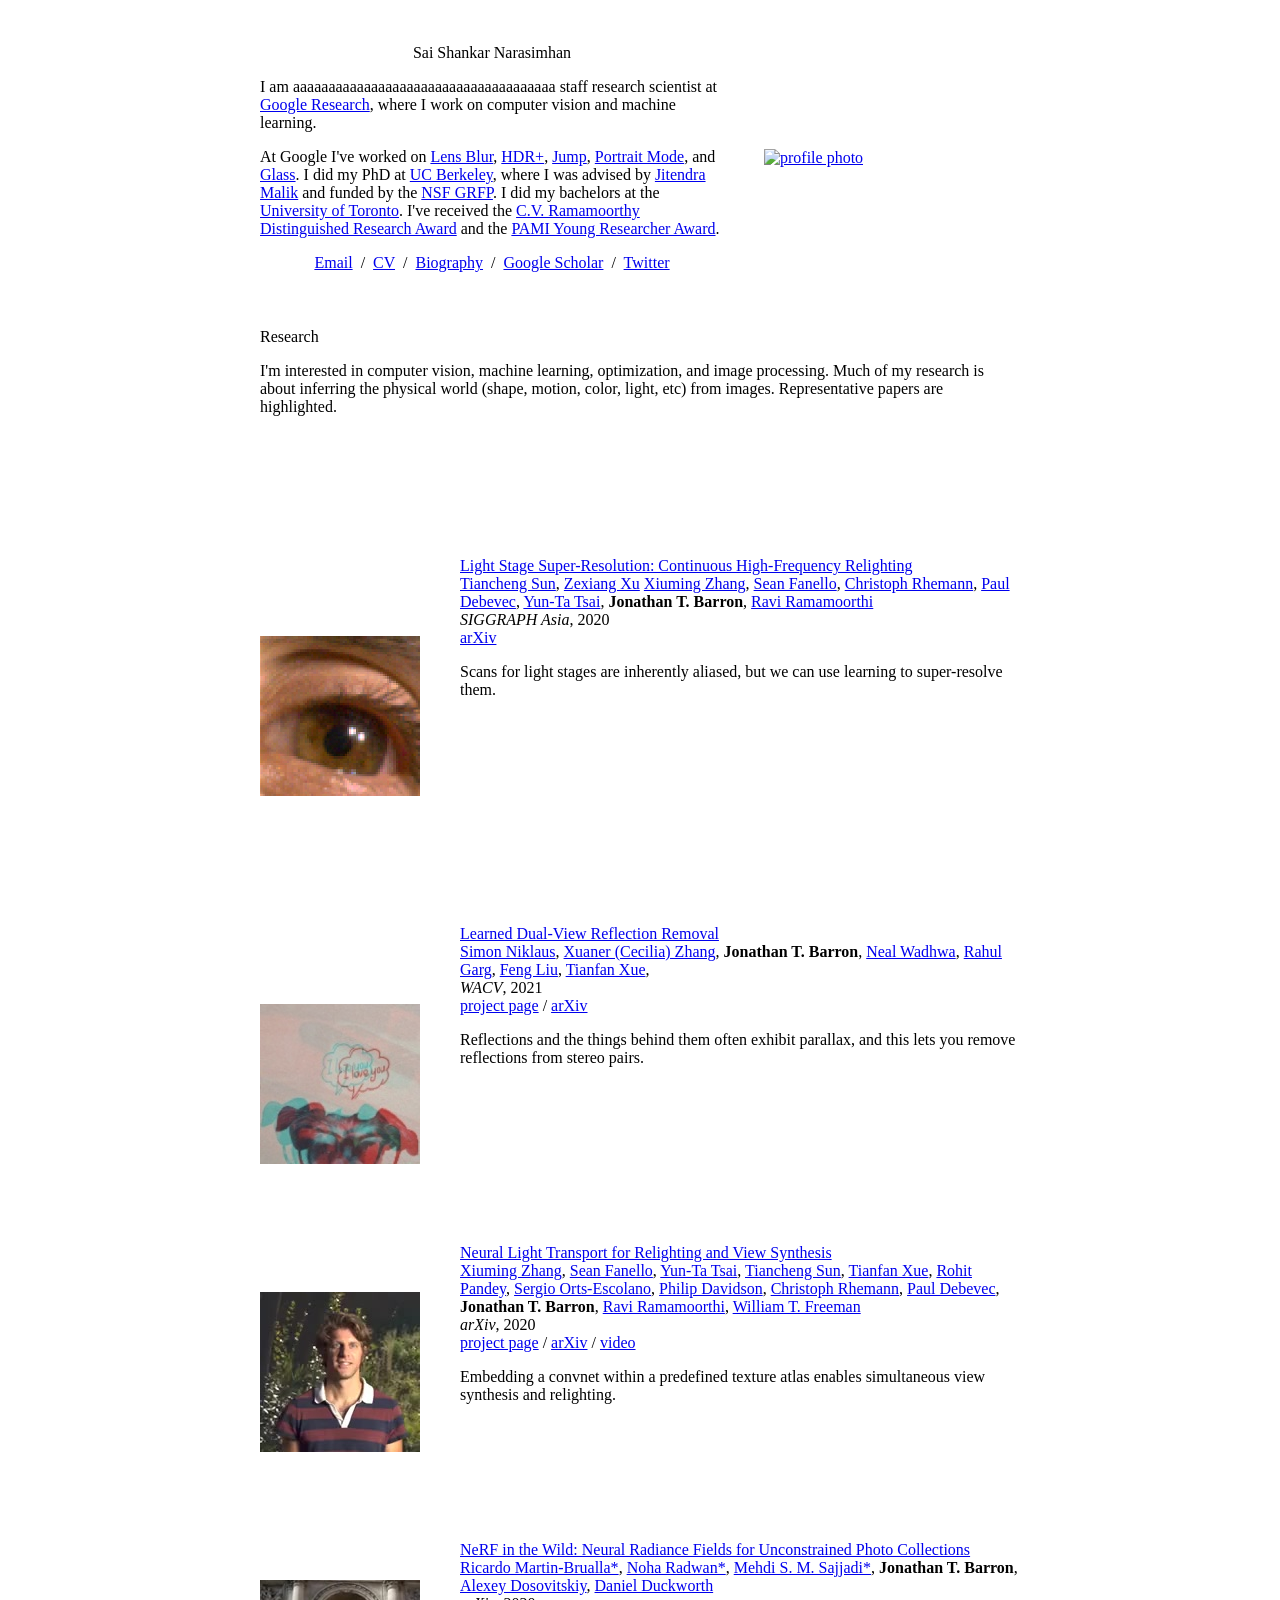
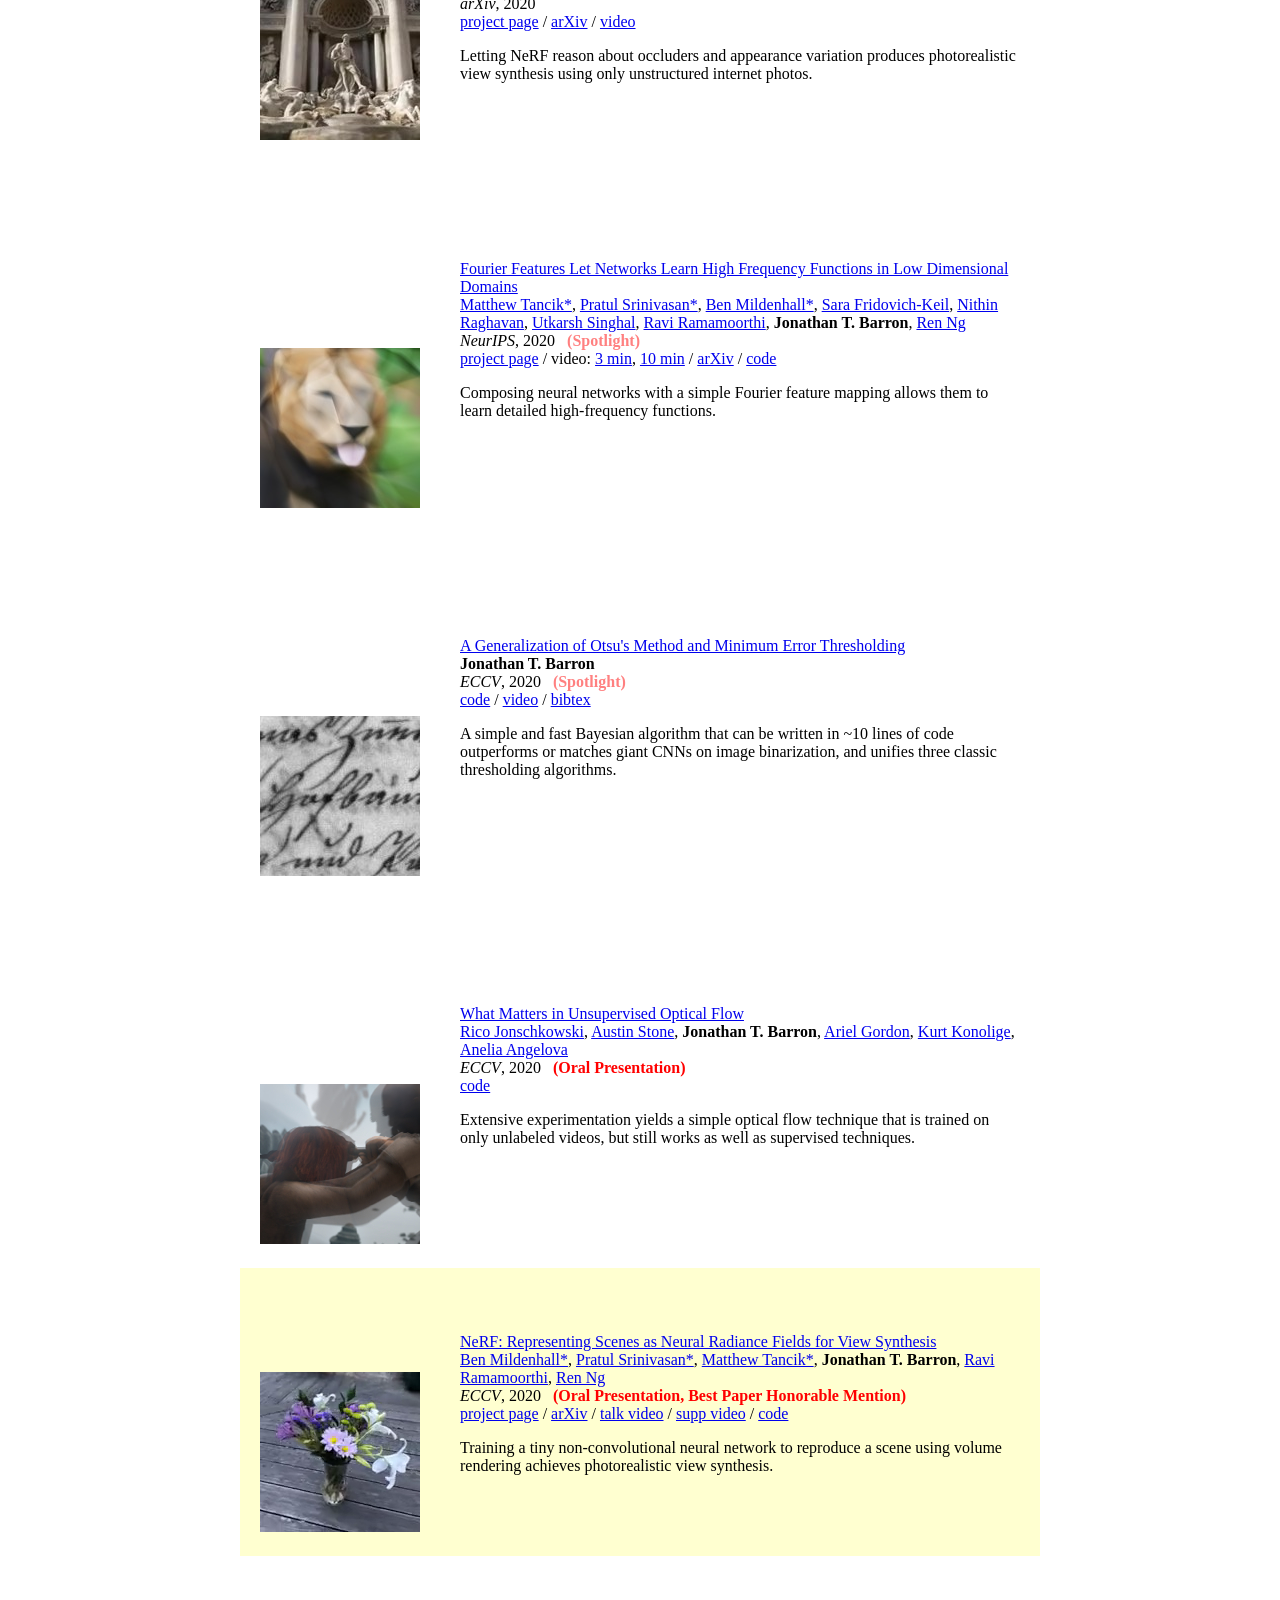
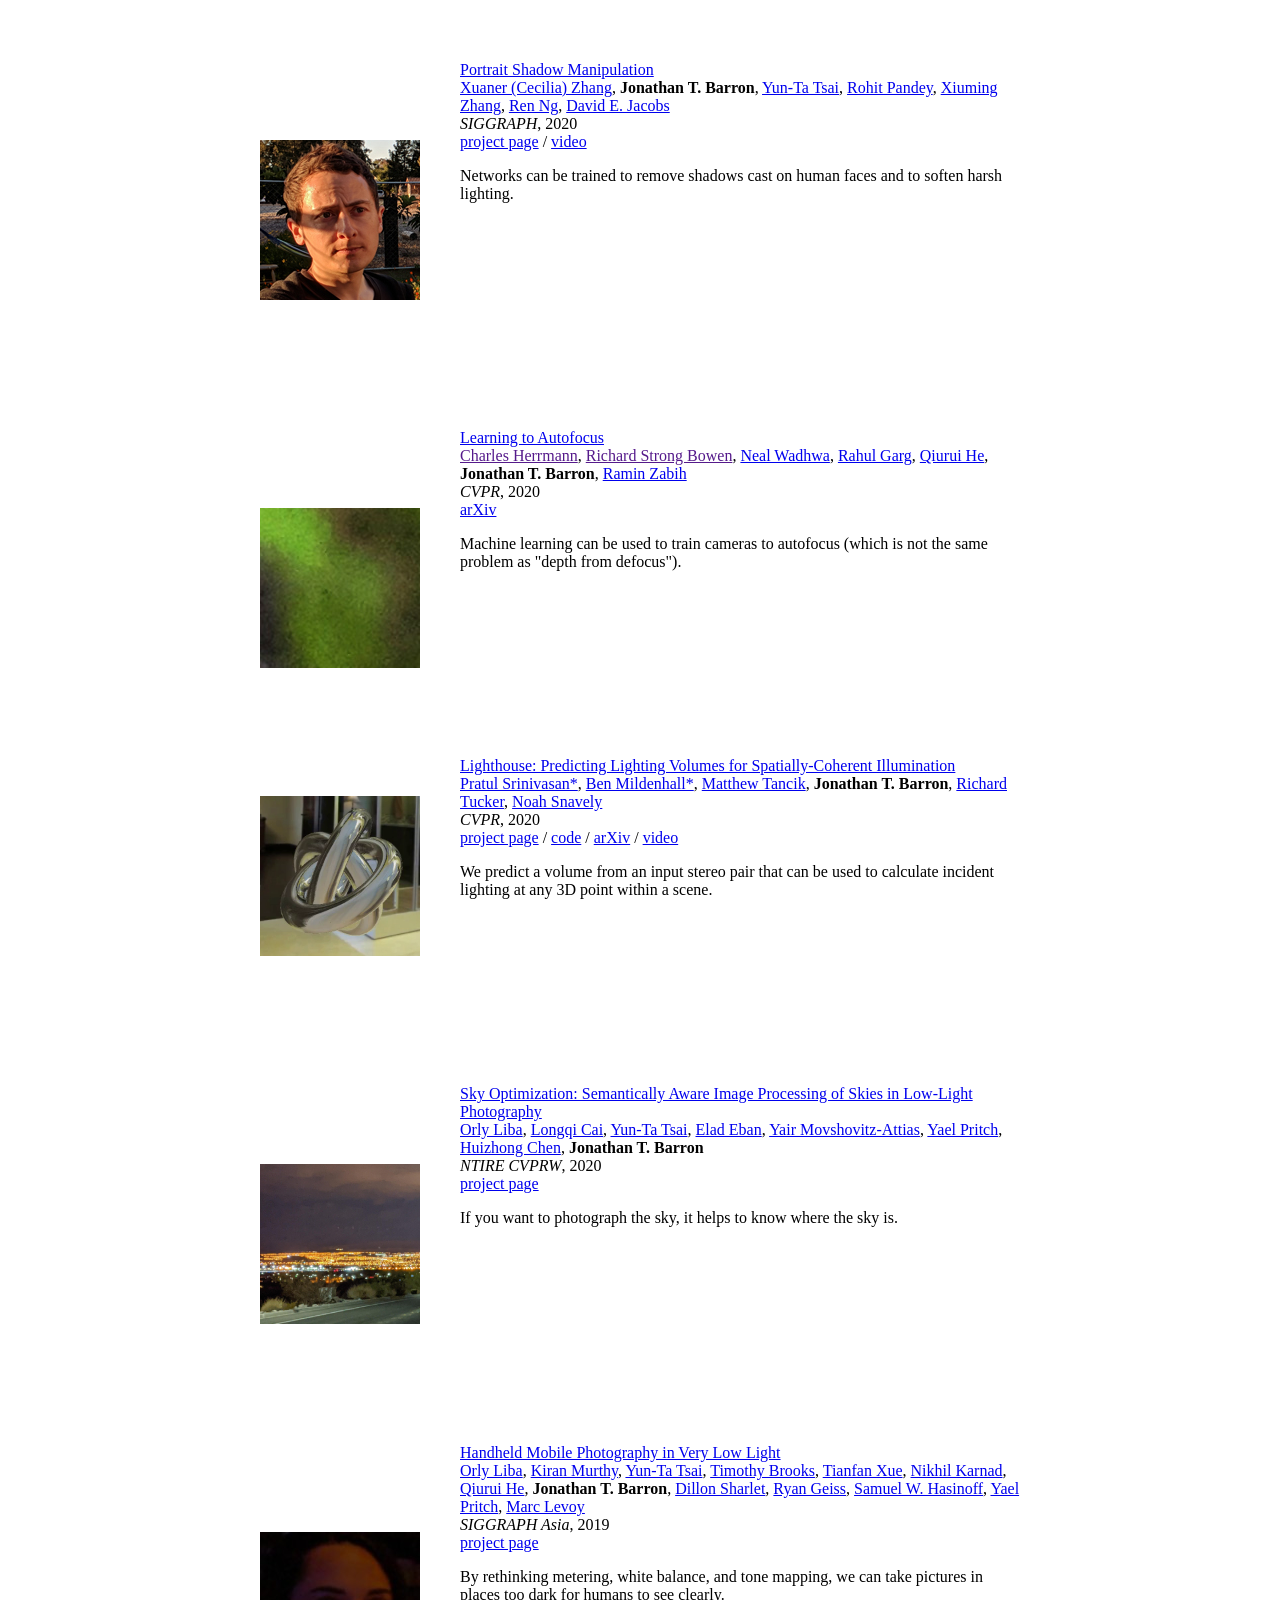
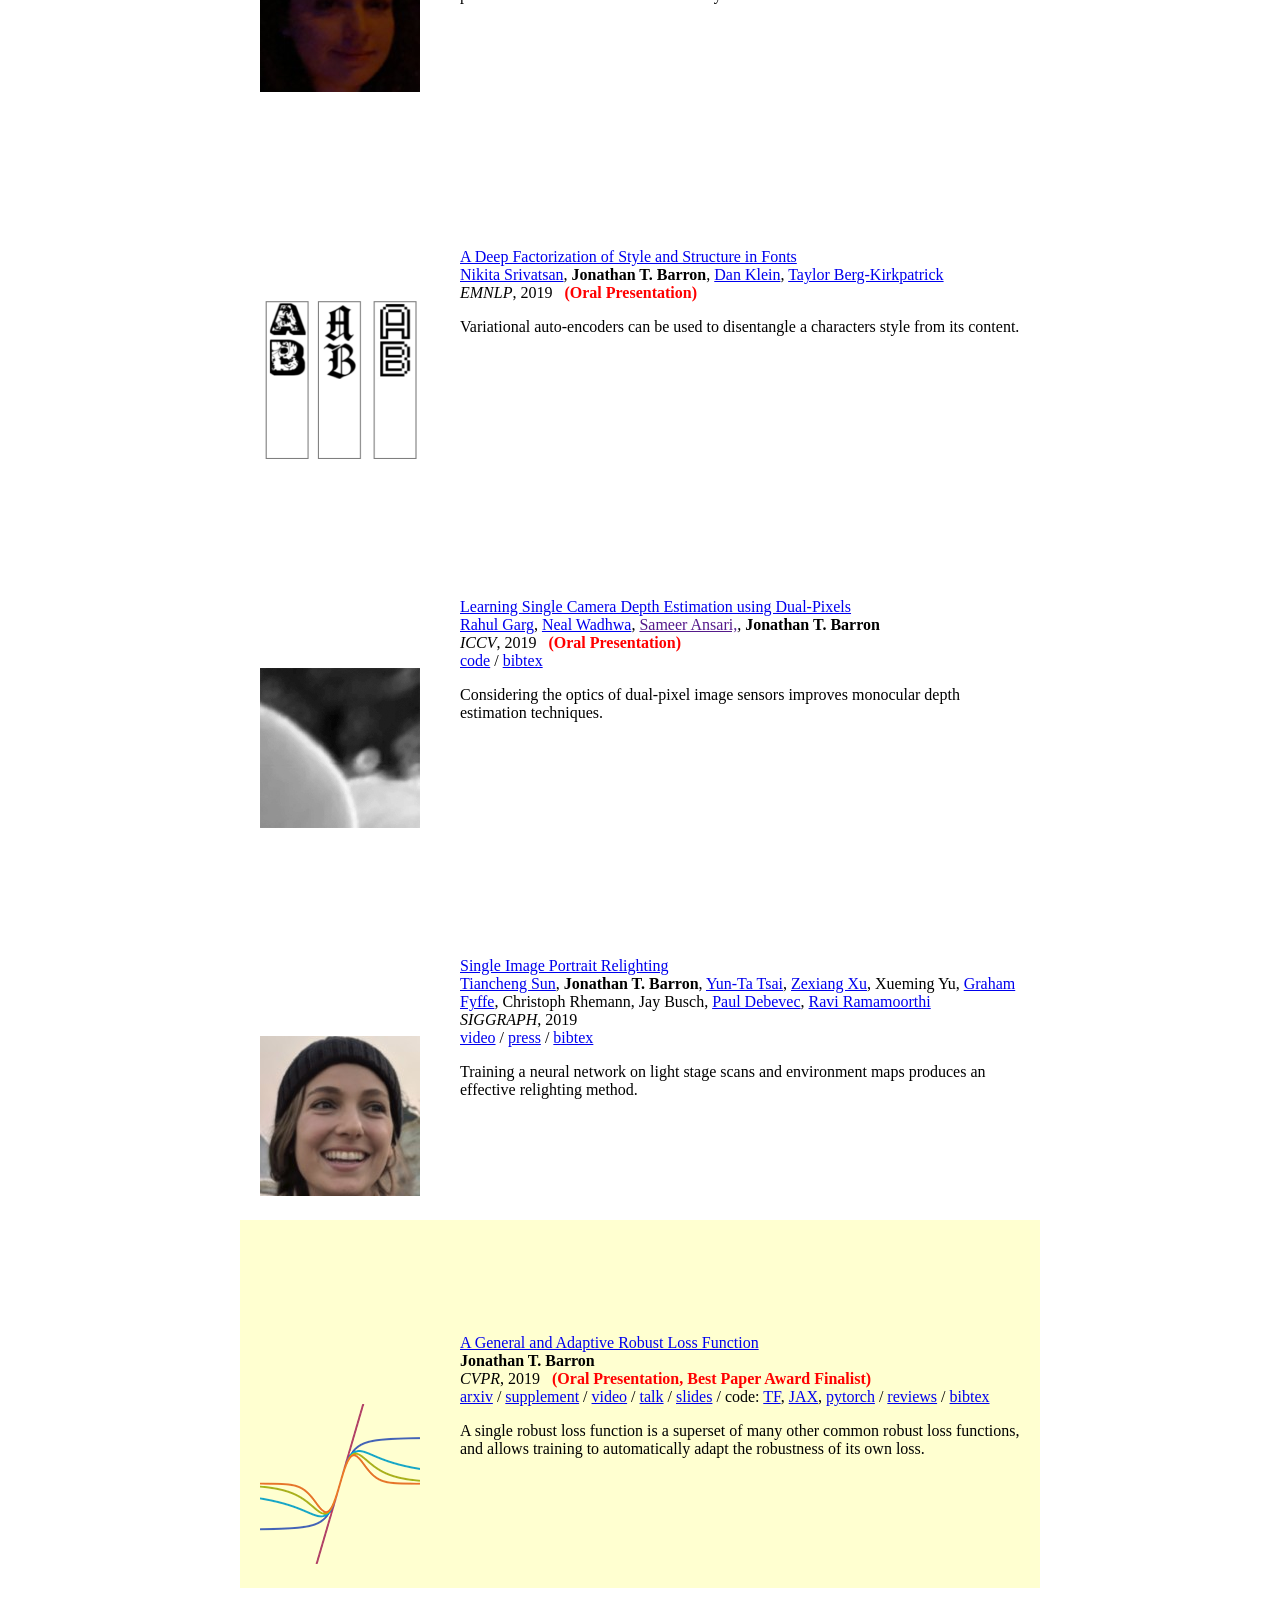
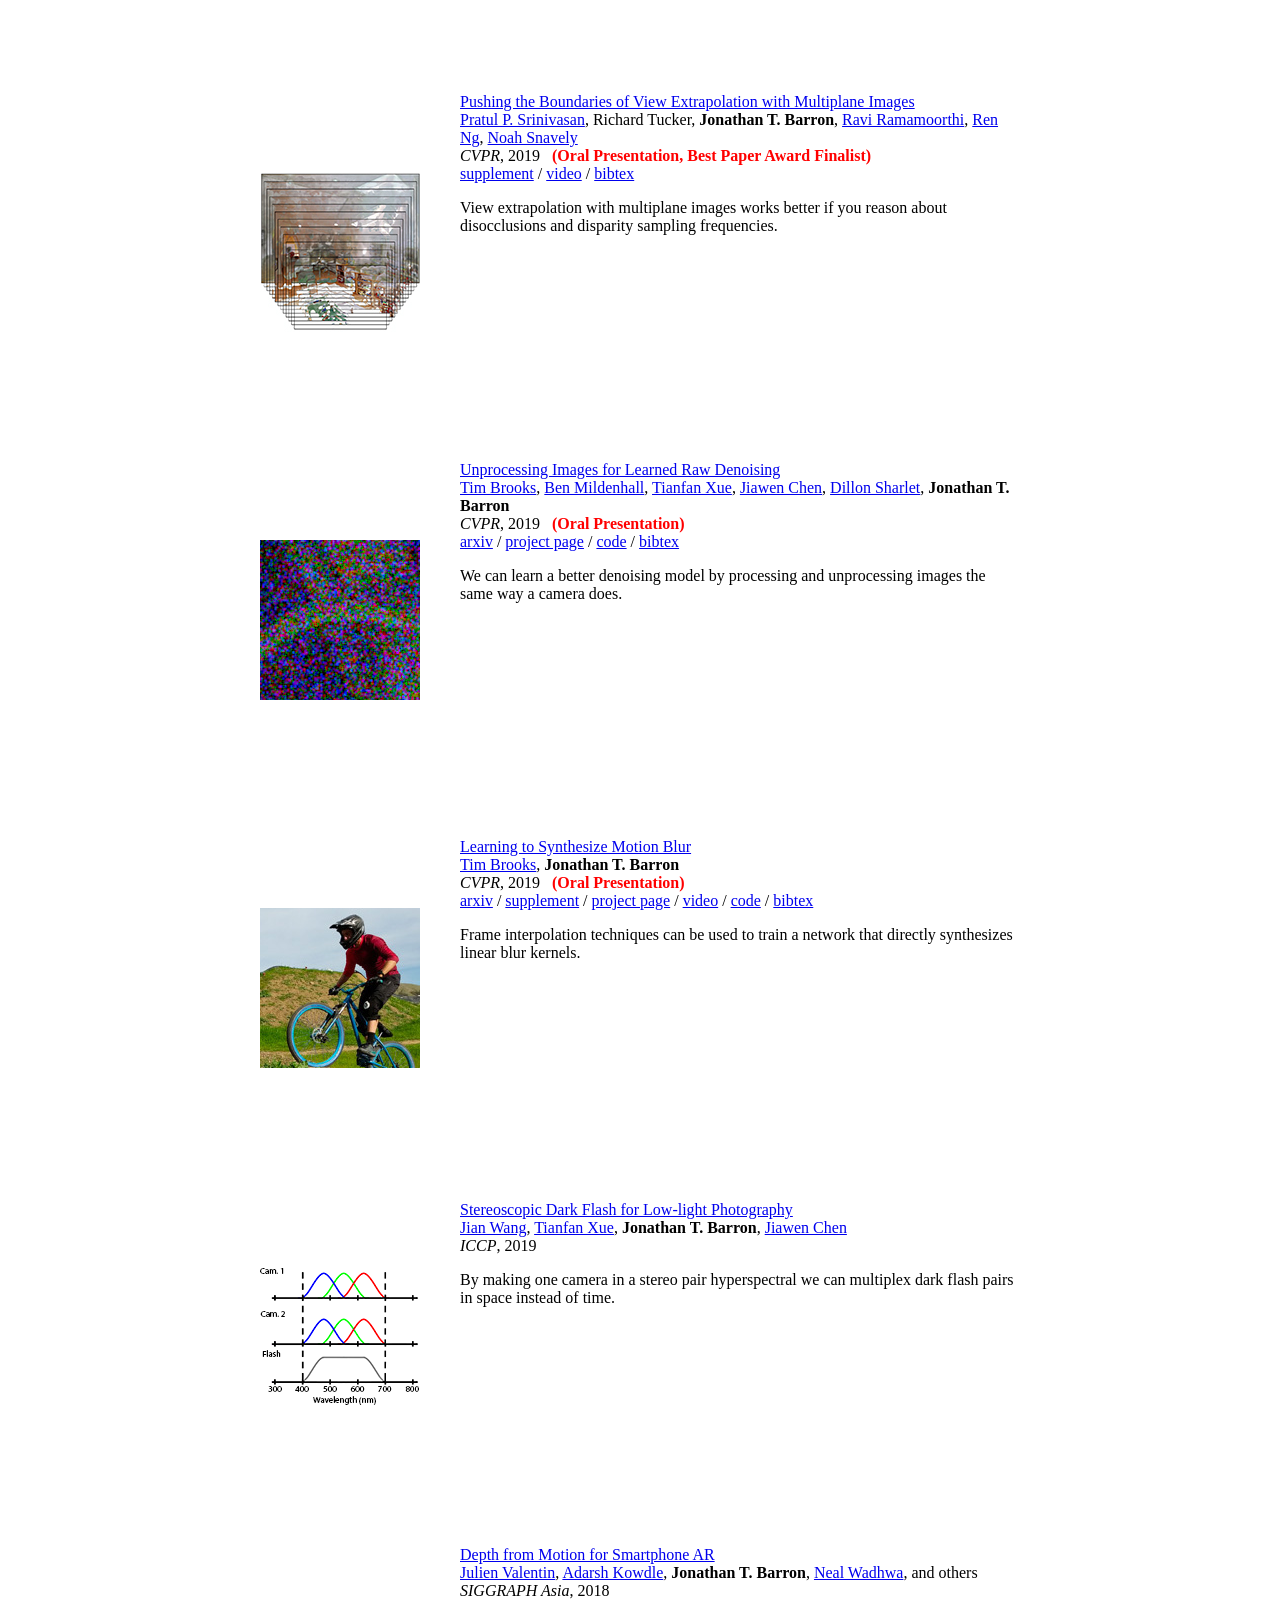
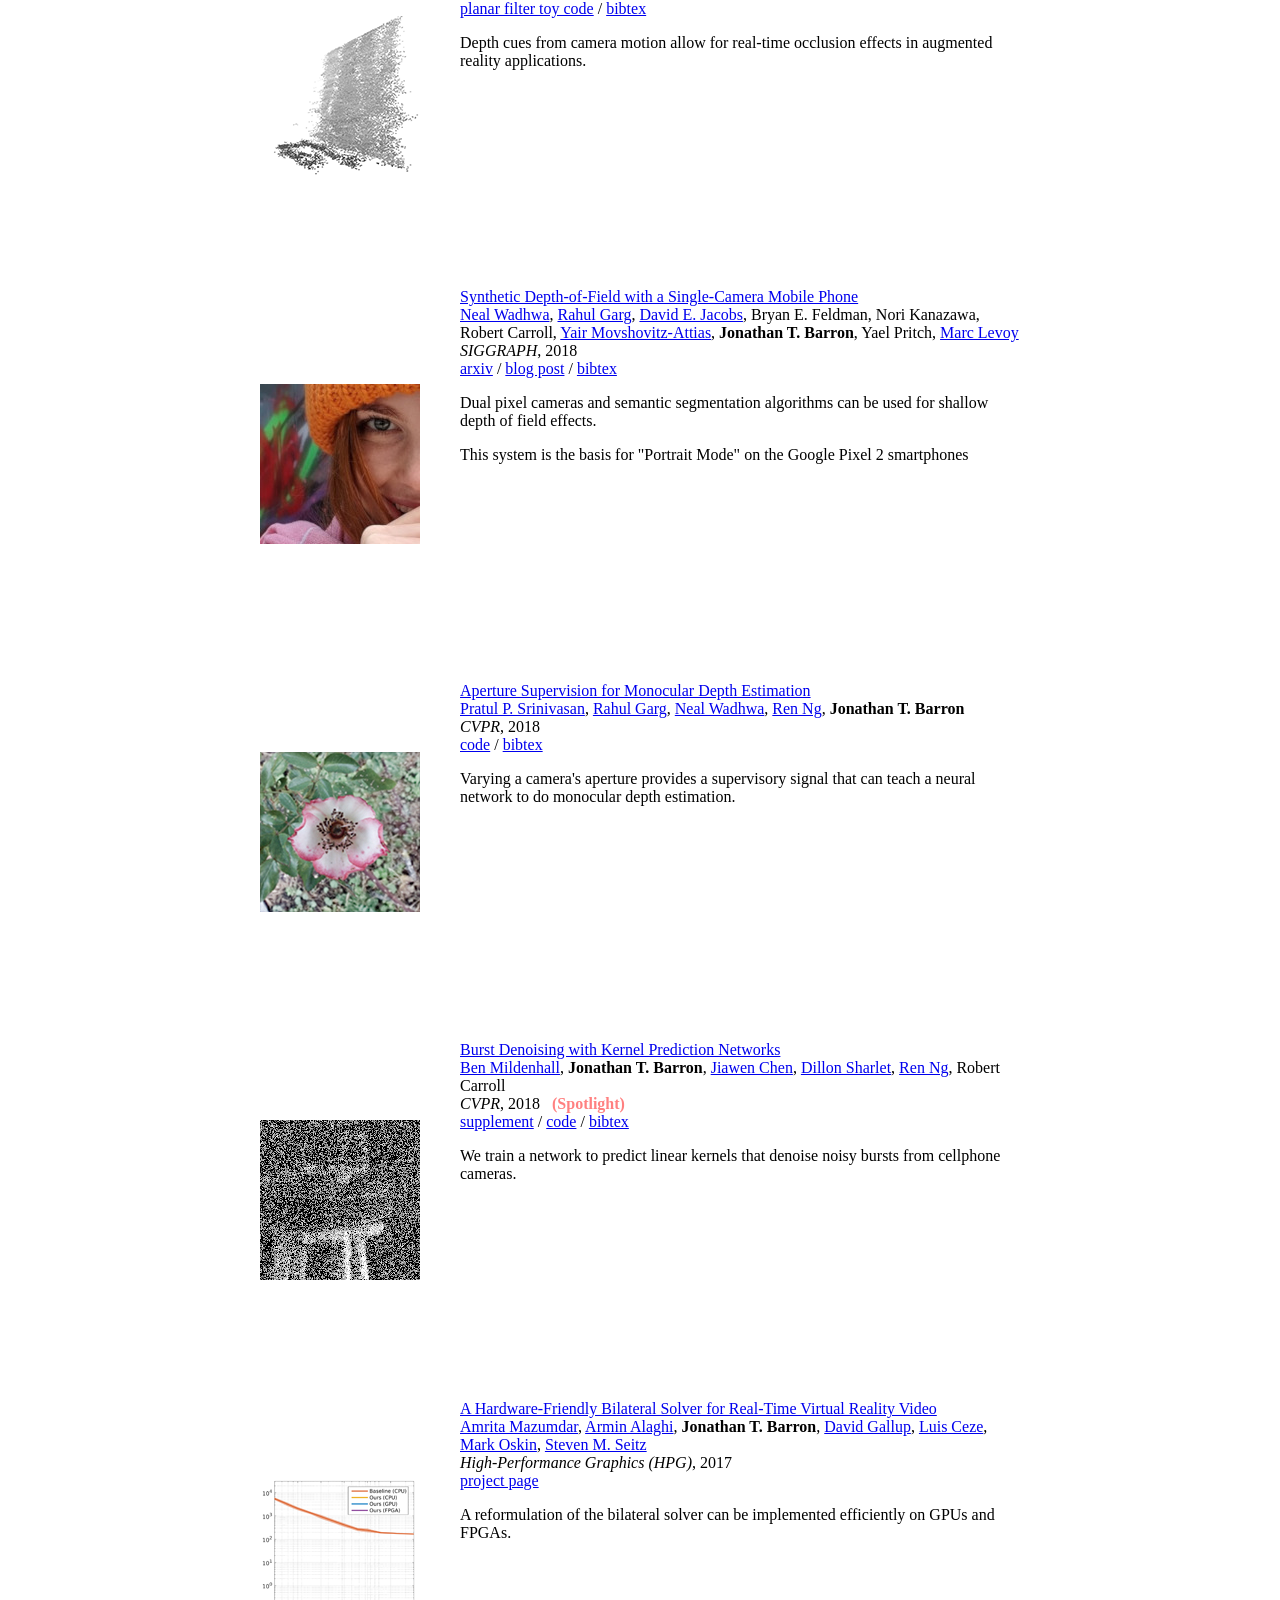
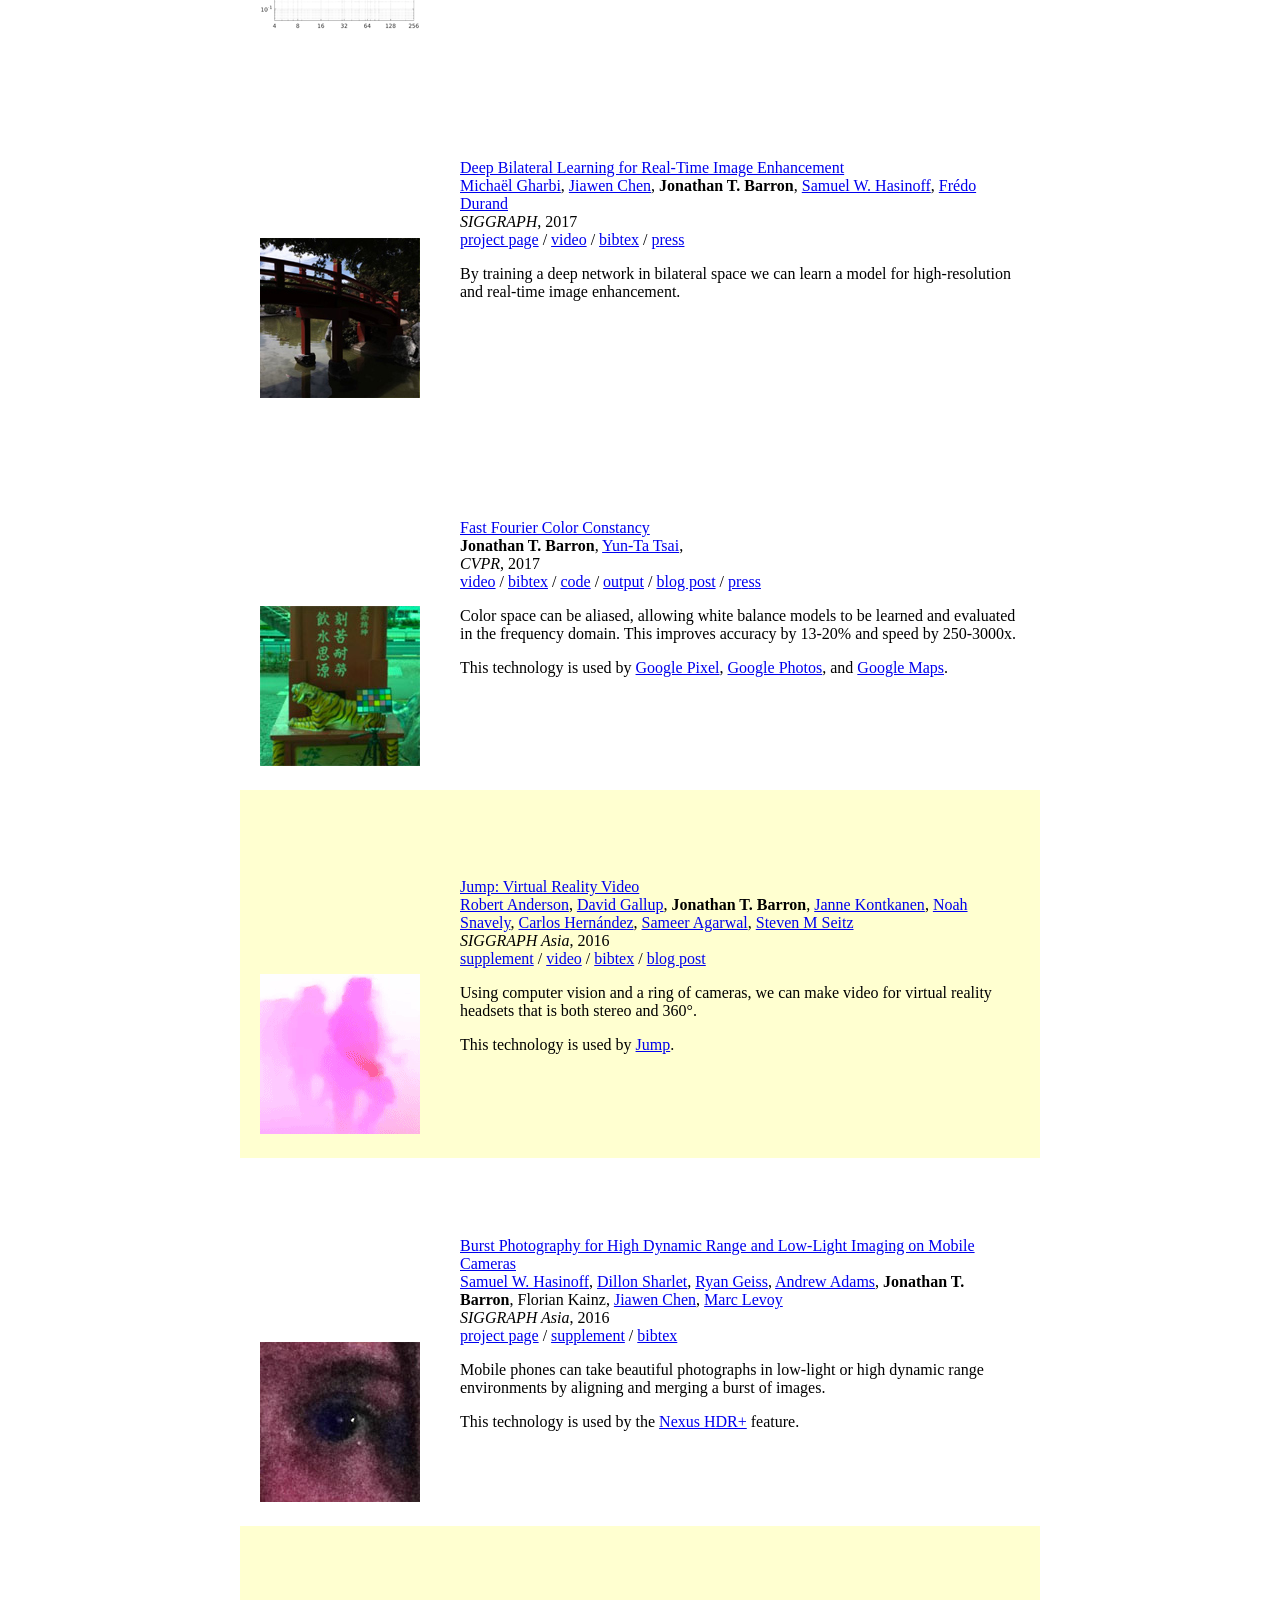
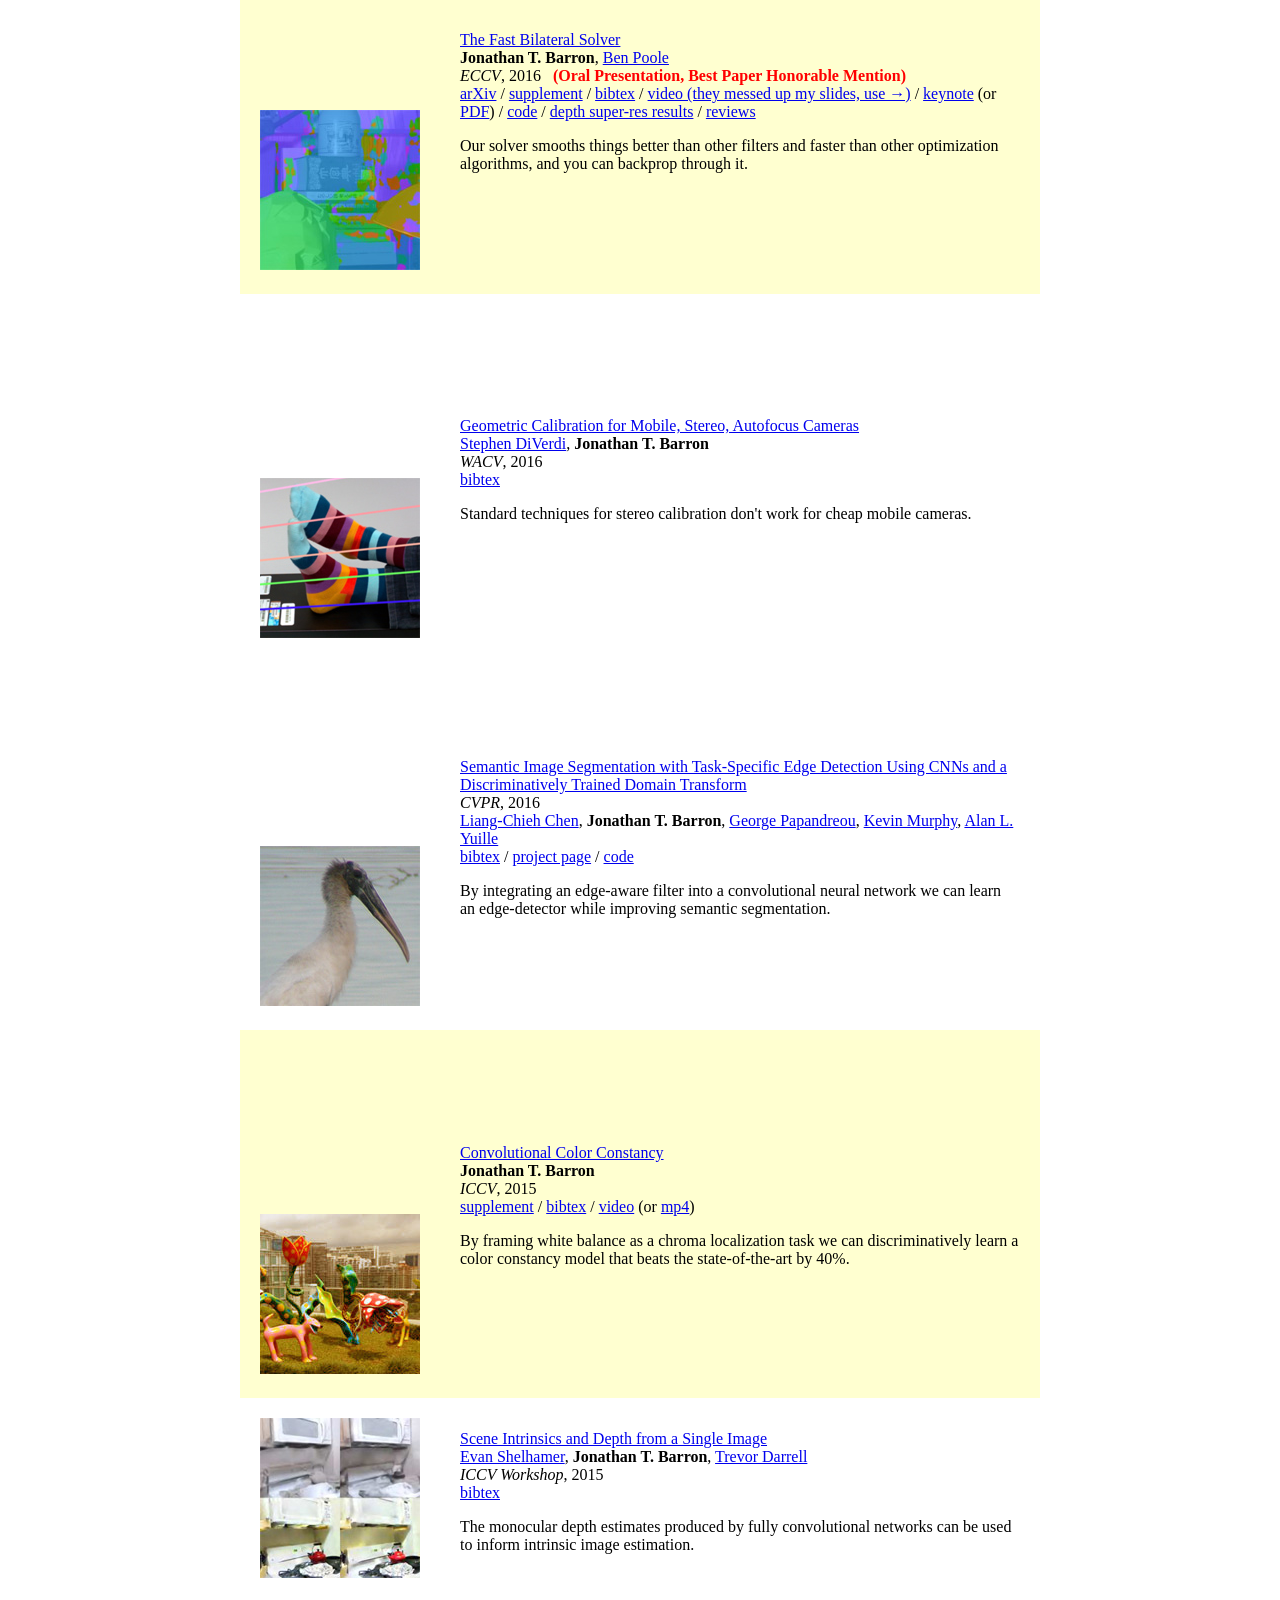
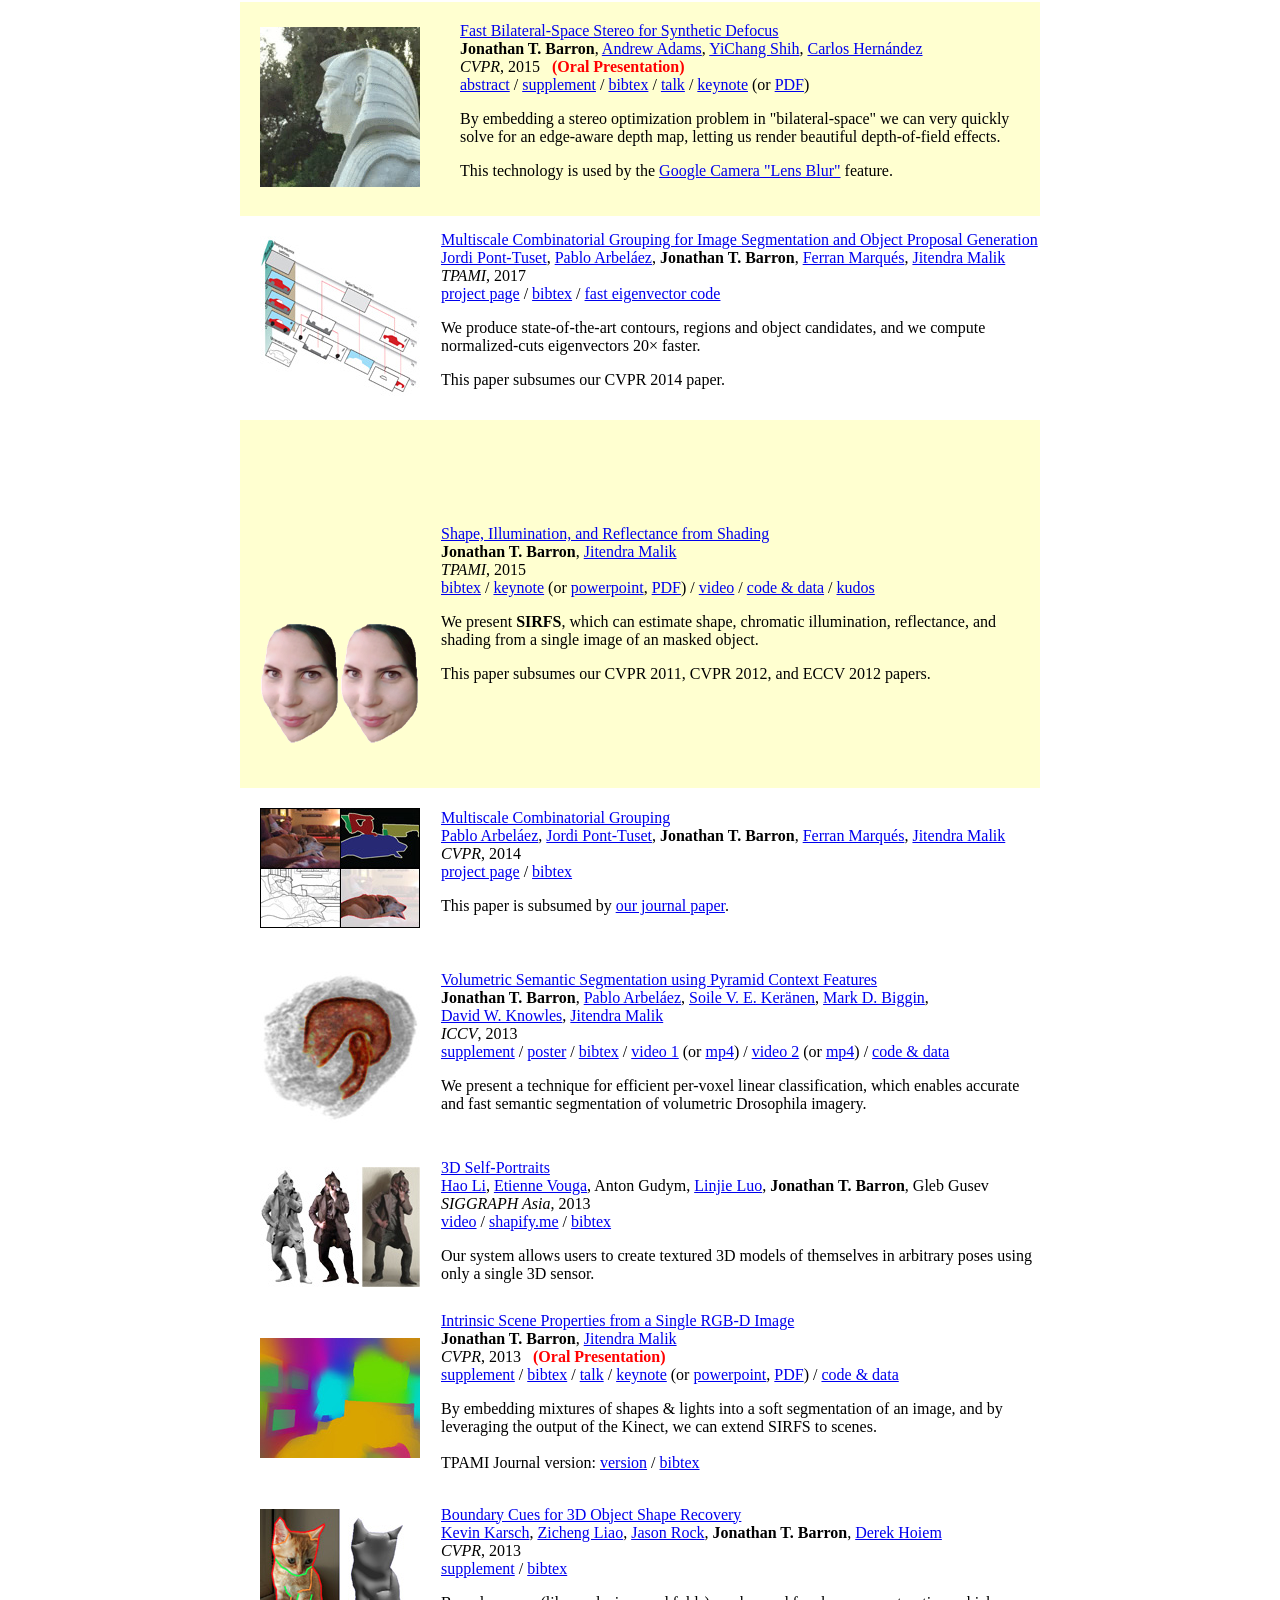
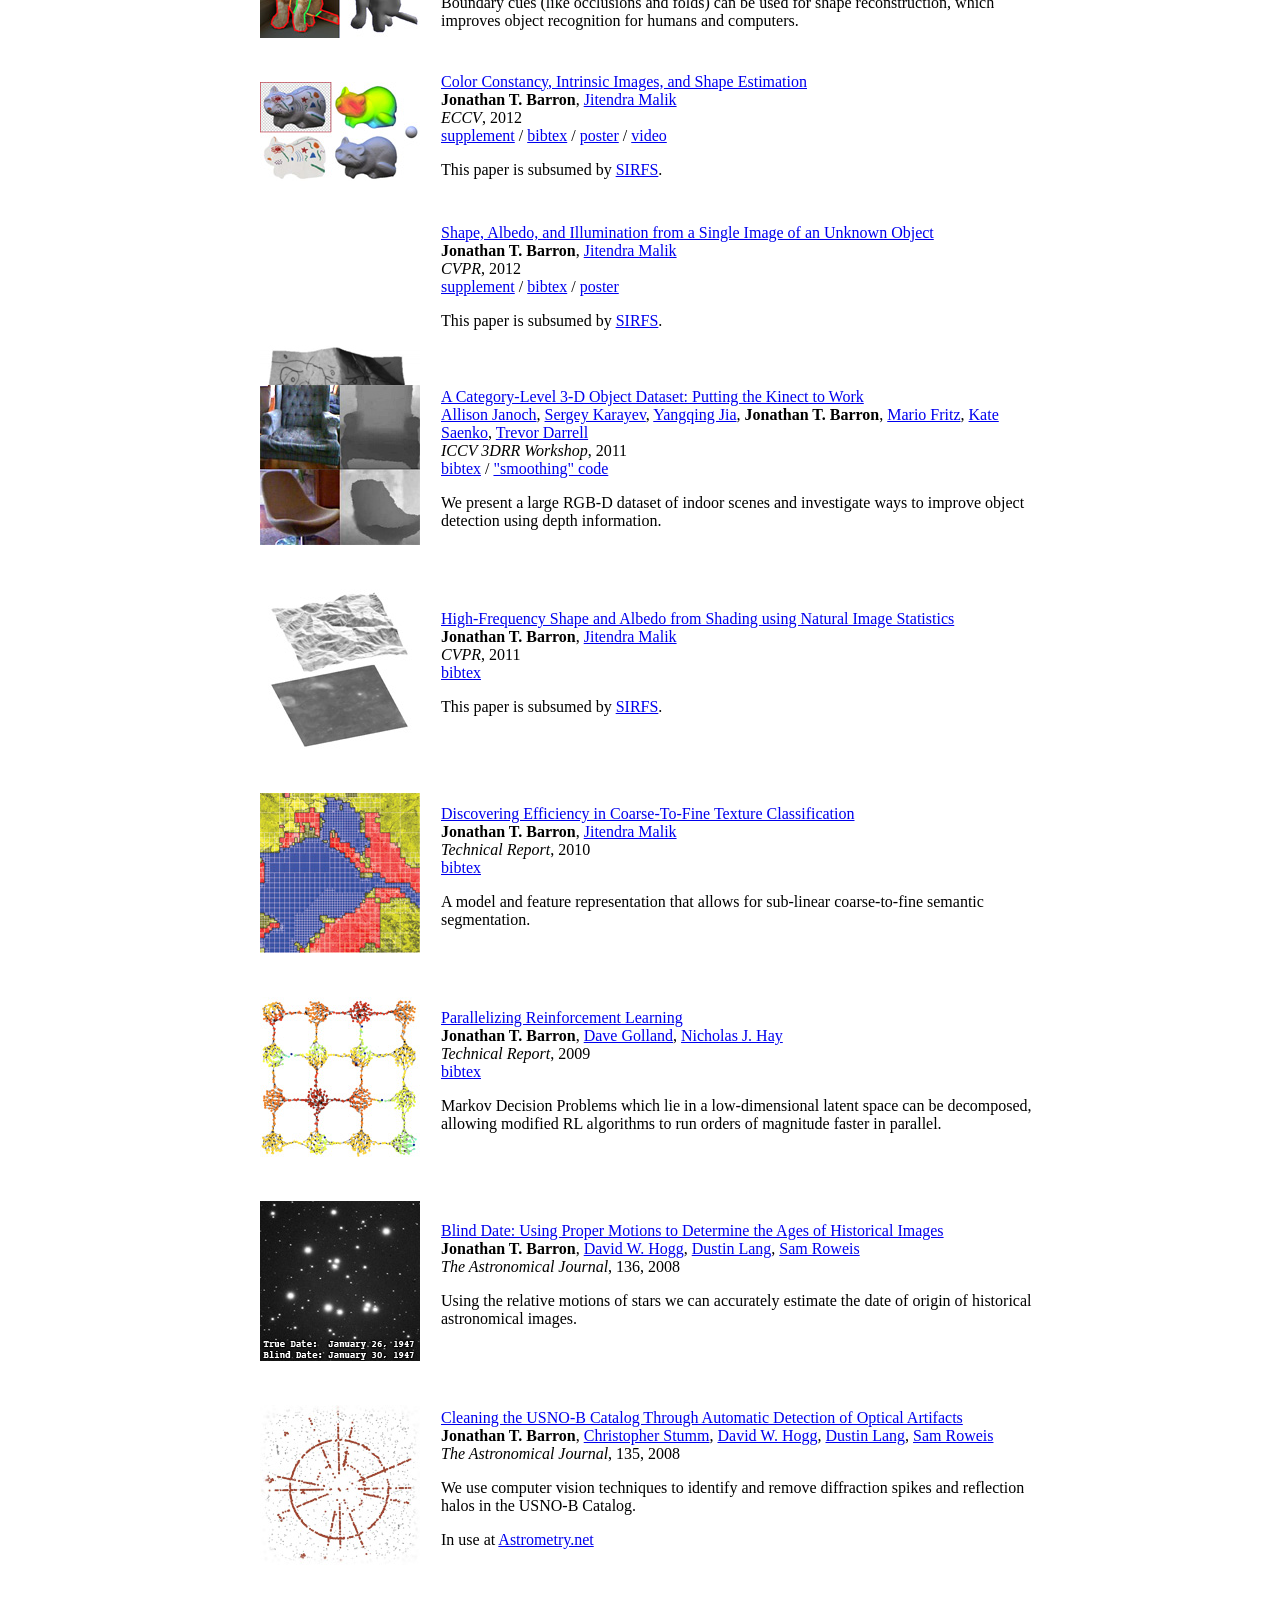
==== index.html @ cbad47b7 "Update index.html" ====
<!DOCTYPE HTML>
<html lang="en"><head><meta http-equiv="Content-Type" content="text/html; charset=UTF-8">

  <title>Sai Shankar Narasimhan</title>
  
  <meta name="author" content="Sai Shankar Narasimhan">
  <meta name="viewport" content="width=device-width, initial-scale=1">
  
  <link rel="stylesheet" type="text/css" href="stylesheet.css">
  <link rel="icon" type="image/png" href="images/seal_icon.png">
</head>

<body>
  <table style="width:100%;max-width:800px;border:0px;border-spacing:0px;border-collapse:separate;margin-right:auto;margin-left:auto;"><tbody>
    <tr style="padding:0px">
      <td style="padding:0px">
        <table style="width:100%;border:0px;border-spacing:0px;border-collapse:separate;margin-right:auto;margin-left:auto;"><tbody>
          <tr style="padding:0px">
            <td style="padding:2.5%;width:63%;vertical-align:middle">
              <p style="text-align:center">
                <name>Sai Shankar Narasimhan</name>
              </p>
              <p>I am aaaaaaaaaaaaaaaaaaaaaaaaaaaaaaaaaaaaa staff research scientist at <a href="https://ai.google/research">Google Research</a>, where I work on computer vision and machine learning.
              </p>
              <p>
                At Google I've worked on <a href="https://ai.googleblog.com/2014/04/lens-blur-in-new-google-camera-app.html">Lens Blur</a>, <a href="https://ai.googleblog.com/2014/10/hdr-low-light-and-high-dynamic-range.html">HDR+</a>, <a href="https://www.google.com/get/cardboard/jump/">Jump</a>, <a href="https://ai.googleblog.com/2017/10/portrait-mode-on-pixel-2-and-pixel-2-xl.html">Portrait Mode</a>, and <a href="https://www.youtube.com/watch?v=JSnB06um5r4">Glass</a>. I did my PhD at <a href="http://www.eecs.berkeley.edu/">UC Berkeley</a>, where I was advised by <a href="http://www.cs.berkeley.edu/~malik/">Jitendra Malik</a> and funded by the <a href="http://www.nsfgrfp.org/">NSF GRFP</a>. I did my bachelors at the <a href="http://cs.toronto.edu">University of Toronto</a>.
                I've received the <a href="https://www2.eecs.berkeley.edu/Students/Awards/15/">C.V. Ramamoorthy Distinguished Research Award</a> and the <a href="https://www.thecvf.com/?page_id=413#YRA">PAMI Young Researcher Award</a>.
              </p>
              <p style="text-align:center">
                <a href="mailto:jonbarron@gmail.com">Email</a> &nbsp/&nbsp
                <a href="data/JonBarron-CV.pdf">CV</a> &nbsp/&nbsp
                <a href="data/JonBarron-bio.txt">Biography</a> &nbsp/&nbsp
                <a href="https://scholar.google.com/citations?hl=en&user=jktWnL8AAAAJ">Google Scholar</a> &nbsp/&nbsp
                <a href="https://twitter.com/jon_barron">Twitter</a>
              </p>
            </td>
            <td style="padding:2.5%;width:40%;max-width:40%">
              <a href="images/GKV_6227.JPG"><img style="width:100%;max-width:100%" alt="profile photo" src="images/GKV_6227.JPG" class="hoverZoomLink"></a>
            </td>
          </tr>
        </tbody></table>
        <table style="width:100%;border:0px;border-spacing:0px;border-collapse:separate;margin-right:auto;margin-left:auto;"><tbody>
            <tr>
            <td style="padding:20px;width:100%;vertical-align:middle">
              <heading>Research</heading>
              <p>
                I'm interested in computer vision, machine learning, optimization, and image processing.
                Much of my research is about inferring the physical world (shape, motion, color, light, etc) from images.
                Representative papers are <span class="highlight">highlighted</span>.
              </p>
            </td>
          </tr>
        </tbody></table>
        <table style="width:100%;border:0px;border-spacing:0px;border-collapse:separate;margin-right:auto;margin-left:auto;"><tbody>


          <tr onmouseout="lssr_stop()" onmouseover="lssr_start()">
            <td style="padding:20px;width:25%;vertical-align:middle">
              <div class="one">
                <div class="two" id='lssr_image'>
                  <img src='images/lssr_after.jpg' width="160"></div>
                <img src='images/lssr_before.jpg' width="160">
              </div>
              <script type="text/javascript">
                function lssr_start() {
                  document.getElementById('lssr_image').style.opacity = "1";
                }

                function lssr_stop() {
                  document.getElementById('lssr_image').style.opacity = "0";
                }
                lssr_stop()
              </script>
            </td>
            <td style="padding:20px;width:75%;vertical-align:middle">
              <a href="https://arxiv.org/abs/2010.08888">
                <papertitle>Light Stage Super-Resolution: Continuous High-Frequency Relighting</papertitle>
              </a>
              <br>
              <a href="http://kevinkingo.com/">Tiancheng Sun</a>,
              <a href="https://cseweb.ucsd.edu/~zex014/">Zexiang Xu</a>
              <a href="http://people.csail.mit.edu/xiuming/">Xiuming Zhang</a>,
              <a href="http://www.seanfanello.it/">Sean Fanello</a>,
              <a href="https://scholar.google.com/citations?user=5D0_pjcAAAAJ&hl=en">Christoph Rhemann</a>,
              <a href="https://www.pauldebevec.com/">Paul Debevec</a>,
              <a href="https://research.google/people/105312/">Yun-Ta Tsai</a>,
              <strong>Jonathan T. Barron</strong>,
              <a href="https://cseweb.ucsd.edu/~ravir/">Ravi Ramamoorthi</a>
              <br>
              <em>SIGGRAPH Asia</em>, 2020  
              <br>
              <a href="https://arxiv.org/abs/2010.08888">arXiv</a>
              <p></p>
              <p>
                Scans for light stages are inherently aliased, but we can use learning to super-resolve them.
              </p>
            </td>
          </tr> 

          <tr onmouseout="dualrefl_stop()" onmouseover="dualrefl_start()">
            <td style="padding:20px;width:25%;vertical-align:middle">
              <div class="one">
                <div class="two" id='dualrefl_image'>
                  <img src='images/dualrefl_after.jpg' width="160"></div>
                <img src='images/dualrefl_before.jpg' width="160">
              </div>
              <script type="text/javascript">
                function dualrefl_start() {
                  document.getElementById('dualrefl_image').style.opacity = "1";
                }

                function dualrefl_stop() {
                  document.getElementById('dualrefl_image').style.opacity = "0";
                }
                dualrefl_stop()
              </script>
            </td>
            <td style="padding:20px;width:75%;vertical-align:middle">
              <a href="http://sniklaus.com/dualref">
                <papertitle>Learned Dual-View Reflection Removal</papertitle>
              </a>
              <br>
              <a href="http://sniklaus.com/welcome">Simon Niklaus</a>,
              <a href="https://people.eecs.berkeley.edu/~cecilia77/">Xuaner (Cecilia) Zhang</a>,
              <strong>Jonathan T. Barron</strong>,
              <a href="http://nealwadhwa.com">Neal Wadhwa</a>,
              <a href="http://rahuldotgarg.appspot.com/">Rahul Garg</a>,
              <a href="http://web.cecs.pdx.edu/~fliu/">Feng Liu</a>,
              <a href="https://people.csail.mit.edu/tfxue/">Tianfan Xue</a>,
              <br>
              <em>WACV</em>, 2021
              <br>
              <a href="http://sniklaus.com/dualref">project page</a> /
              <a href="https://arxiv.org/abs/2010.00702">arXiv</a>
              <p></p>
              <p>
                Reflections and the things behind them often exhibit parallax, and this lets you remove reflections from stereo pairs.
              </p>
            </td>
          </tr> 

          <tr onmouseout="nlt_stop()" onmouseover="nlt_start()">
            <td style="padding:20px;width:25%;vertical-align:middle">
              <div class="one">
                <div class="two" id='nlt_image'><video  width=100% height=100% muted autoplay loop>
                <source src="images/nlt_after.mp4" type="video/mp4">
                Your browser does not support the video tag.
                </video></div>
                <img src='images/nlt_before.jpg' width="160">
              </div>
              <script type="text/javascript">
                function nlt_start() {
                  document.getElementById('nlt_image').style.opacity = "1";
                }

                function nlt_stop() {
                  document.getElementById('nlt_image').style.opacity = "0";
                }
                nlt_stop()
              </script>
            </td>
            <td style="padding:20px;width:75%;vertical-align:middle">
              <a href="http://nlt.csail.mit.edu/">
                <papertitle>Neural Light Transport for Relighting and View Synthesis</papertitle>
              </a>
              <br>
              <a href="http://people.csail.mit.edu/xiuming/">Xiuming Zhang</a>,
              <a href="http://www.seanfanello.it/">Sean Fanello</a>,
              <a href="https://research.google/people/105312/">Yun-Ta Tsai</a>,
              <a href="http://kevinkingo.com/">Tiancheng Sun</a>,
              <a href="https://people.csail.mit.edu/tfxue/">Tianfan Xue</a>,
              <a href="https://research.google/people/106687/">Rohit Pandey</a>,
              <a href="https://www.dtic.ua.es/~sorts/">Sergio Orts-Escolano</a>,
              <a href="https://dl.acm.org/profile/99659224296">Philip Davidson</a>,
              <a href="https://scholar.google.com/citations?user=5D0_pjcAAAAJ&hl=en">Christoph Rhemann</a>,
              <a href="http://www.pauldebevec.com/">Paul Debevec</a>,
              <strong>Jonathan T. Barron</strong>,
              <a href="http://cseweb.ucsd.edu/~ravir/">Ravi Ramamoorthi</a>,
              <a href="http://billf.mit.edu/">William T. Freeman</a>
              <br>
              <em>arXiv</em>, 2020  
              <br>
              <a href="http://nlt.csail.mit.edu/">project page</a> /
              <a href="https://arxiv.org/abs/2008.03806">arXiv</a> /
              <a href="https://www.youtube.com/watch?v=OGEnCWZihHE">video</a>
              <p></p>
              <p>Embedding a convnet within a predefined texture atlas enables simultaneous view synthesis and relighting.</p>
            </td>
          </tr> 

          <tr onmouseout="nerfw_stop()" onmouseover="nerfw_start()">
            <td style="padding:20px;width:25%;vertical-align:middle">
              <div class="one">
                <div class="two" id='nerfw_image'><video  width=100% height=100% muted autoplay loop>
                <source src="images/nerfw_after.mp4" type="video/mp4">
                Your browser does not support the video tag.
                </video></div>
                <img src='images/nerfw_before.jpg' width="160">
              </div>
              <script type="text/javascript">
                function nerfw_start() {
                  document.getElementById('nerfw_image').style.opacity = "1";
                }

                function nerfw_stop() {
                  document.getElementById('nerfw_image').style.opacity = "0";
                }
                nerfw_stop()
              </script>
            </td>
            <td style="padding:20px;width:75%;vertical-align:middle">
              <a href="https://nerf-w.github.io/">
                <papertitle>NeRF in the Wild: Neural Radiance Fields for Unconstrained Photo Collections</papertitle>
              </a>
              <br>
              <a href="http://www.ricardomartinbrualla.com/">Ricardo Martin-Brualla*</a>,
              <a href="https://scholar.google.com/citations?user=g98QcZUAAAAJ&hl=en">Noha Radwan*</a>,
              <a href="https://research.google/people/105804/">Mehdi S. M. Sajjadi*</a>,
              <strong>Jonathan T. Barron</strong>,
              <a href="https://scholar.google.com/citations?user=FXNJRDoAAAAJ&hl=en">Alexey Dosovitskiy</a>,
              <a href="http://www.stronglyconvex.com/about.html">Daniel Duckworth</a>
              <br>
              <em>arXiv</em>, 2020  
              <br>
              <a href="https://nerf-w.github.io/">project page</a> /
              <a href="https://arxiv.org/abs/2008.02268">arXiv</a> /
              <a href="https://www.youtube.com/watch?v=yPKIxoN2Vf0">video</a>
              <p></p>
              <p>Letting NeRF reason about occluders and appearance variation produces photorealistic view synthesis using only unstructured internet photos.</p>
            </td>
          </tr> 

          <tr onmouseout="ff_stop()" onmouseover="ff_start()">
            <td style="padding:20px;width:25%;vertical-align:middle">
              <div class="one">
                <div class="two" id='ff_image'>
                  <img src='images/lion_ff.jpg' width="160"></div>
                <img src='images/lion_none.jpg' width="160">
              </div>
              <script type="text/javascript">
                function ff_start() {
                  document.getElementById('ff_image').style.opacity = "1";
                }

                function ff_stop() {
                  document.getElementById('ff_image').style.opacity = "0";
                }
                ff_stop()
              </script>
            </td>
            <td style="padding:20px;width:75%;vertical-align:middle">
              <a href="https://people.eecs.berkeley.edu/~bmild/fourfeat/index.html">
                <papertitle>Fourier Features Let Networks Learn High Frequency Functions in Low Dimensional Domains</papertitle>
              </a>
              <br>
              <a href="http://matthewtancik.com/">Matthew Tancik*</a>,
              <a href="https://people.eecs.berkeley.edu/~pratul/">Pratul Srinivasan*</a>,
              <a href="https://people.eecs.berkeley.edu/~bmild/">Ben Mildenhall*</a>,
              <a href="https://people.eecs.berkeley.edu/~sfk/">Sara Fridovich-Keil</a>,
              <a href="https://www.linkedin.com/in/nithinraghavan">Nithin Raghavan</a>,
              <a href="https://scholar.google.com/citations?user=lvA86MYAAAAJ&hl=en">Utkarsh Singhal</a>,
              <a href="http://cseweb.ucsd.edu/~ravir/">Ravi Ramamoorthi</a>,
              <strong>Jonathan T. Barron</strong>,
              <a href="https://www2.eecs.berkeley.edu/Faculty/Homepages/yirenng.html">Ren Ng</a>
              <br>
              <em>NeurIPS</em>, 2020 &nbsp <font color=#FF8080><strong>(Spotlight)</strong></font>
              <br>
              <a href="https://people.eecs.berkeley.edu/~bmild/fourfeat/">project page</a> /
              video: <a href="https://www.youtube.com/watch?v=nVA6K6Sn2S4">3 min</a>, <a href="TODO">10 min</a> /
              <a href="https://arxiv.org/abs/2006.10739">arXiv</a> /
              <a href="https://github.com/tancik/fourier-feature-networks">code</a>
              <p></p>
              <p>Composing neural networks with a simple Fourier feature mapping allows them to learn detailed high-frequency functions.</p>
            </td>
          </tr> 

    
          <tr onmouseout="thresh_stop()" onmouseover="thresh_start()">
            <td style="padding:20px;width:25%;vertical-align:middle">
              <div class="one">
                <div class="two" id='thresh_image'>
                  <img src='images/thresh_after.png' width="160"></div>
                <img src='images/thresh_before.jpg' width="160">
              </div>
              <script type="text/javascript">
                function thresh_start() {
                  document.getElementById('thresh_image').style.opacity = "1";
                }

                function thresh_stop() {
                  document.getElementById('thresh_image').style.opacity = "0";
                }
                thresh_stop()
              </script>
            </td>
            <td style="padding:20px;width:75%;vertical-align:middle">
              <a href="https://arxiv.org/abs/2007.07350">
                <papertitle>A Generalization of Otsu's Method and Minimum Error Thresholding</papertitle>
              </a>
              <br>
              <strong>Jonathan T. Barron</strong>
              <br>
              <em>ECCV</em>, 2020 &nbsp <font color=#FF8080><strong>(Spotlight)</strong></font>
              <br>
              <a href="https://github.com/jonbarron/hist_thresh">code</a> / 
              <a href="https://www.youtube.com/watch?v=rHtQQlQo1Q4">video</a> / 
              <a href="data/BarronECCV2020.bib">bibtex</a>
              <br>
              <p></p>
              <p>
              A simple and fast Bayesian algorithm that can be written in ~10 lines of code outperforms or matches giant CNNs on image binarization, and unifies three classic thresholding algorithms.
              </p>
            </td>
          </tr>  
    
    
          <tr onmouseout="uflow_stop()" onmouseover="uflow_start()">
            <td style="padding:20px;width:25%;vertical-align:middle">
              <div class="one">
                <div class="two" id='uflow_image'>
                  <img src='images/uflow_after.png' width="160"></div>
                <img src='images/uflow_before.jpg' width="160">
              </div>
              <script type="text/javascript">
                function uflow_start() {
                  document.getElementById('uflow_image').style.opacity = "1";
                }

                function uflow_stop() {
                  document.getElementById('uflow_image').style.opacity = "0";
                }
                uflow_stop()
              </script>
            </td>
            <td style="padding:20px;width:75%;vertical-align:middle">
              <a href="https://arxiv.org/abs/2006.04902">
                <papertitle>What Matters in Unsupervised Optical Flow</papertitle>
              </a>
              <br>
              <a href="http://ricojonschkowski.com/">Rico Jonschkowski</a>,
              <a href="https://www.linkedin.com/in/austin-charles-stone-1ba33b138/">Austin Stone</a>,
              <strong>Jonathan T. Barron</strong>,
              <a href="https://research.google/people/ArielGordon/">Ariel Gordon</a>,
              <a href="https://www.linkedin.com/in/kurt-konolige/">Kurt Konolige</a>,
              <a href="https://research.google/people/AneliaAngelova/">Anelia Angelova</a>
              <br>
              <em>ECCV</em>, 2020 &nbsp <font color="red"><strong>(Oral Presentation)</strong></font>
              <br>
              <a href="https://github.com/google-research/google-research/tree/master/uflow">code</a>
              <br>
              <p></p>
              <p>
              Extensive experimentation yields a simple optical flow technique that is trained on only unlabeled videos, but still works as well as supervised techniques.
              </p>
            </td>
          </tr>  
    
          <tr onmouseout="nerf_stop()" onmouseover="nerf_start()"  bgcolor="#ffffd0">
            <td style="padding:20px;width:25%;vertical-align:middle">
              <div class="one">
                <div class="two" id='nerf_image'><video  width=100% height=100% muted autoplay loop>
                <source src="images/vase_small.mp4" type="video/mp4">
                Your browser does not support the video tag.
                </video></div>
                <img src='images/vase_still.png' width="160">
              </div>
              <script type="text/javascript">
                function nerf_start() {
                  document.getElementById('nerf_image').style.opacity = "1";
                }

                function nerf_stop() {
                  document.getElementById('nerf_image').style.opacity = "0";
                }
                nerf_stop()
              </script>
            </td>
            <td style="padding:20px;width:75%;vertical-align:middle">
              <a href="http://www.matthewtancik.com/nerf">
                <papertitle>NeRF: Representing Scenes as Neural Radiance Fields for View Synthesis</papertitle>
              </a>
              <br>
              <a href="https://people.eecs.berkeley.edu/~bmild/">Ben Mildenhall*</a>,
              <a href="https://people.eecs.berkeley.edu/~pratul/">Pratul Srinivasan*</a>,
              <a href="http://matthewtancik.com/">Matthew Tancik*</a>,
              <strong>Jonathan T. Barron</strong>,
              <a href="http://cseweb.ucsd.edu/~ravir/">Ravi Ramamoorthi</a>,
              <a href="https://www2.eecs.berkeley.edu/Faculty/Homepages/yirenng.html">Ren Ng</a>
              <br>
              <em>ECCV</em>, 2020 &nbsp <font color="red"><strong>(Oral Presentation, Best Paper Honorable Mention)</strong></font>
              <br>
              <a href="http://www.matthewtancik.com/nerf">project page</a>
              /
              <a href="https://arxiv.org/abs/2003.08934">arXiv</a>
              /
              <a href="https://www.youtube.com/watch?v=LRAqeM8EjOo&t">talk video</a>
              /
              <a href="https://www.youtube.com/watch?v=JuH79E8rdKc">supp video</a>
              /
              <a href="https://github.com/bmild/nerf">code</a>
              <p></p>
              <p>
              Training a tiny non-convolutional neural network to reproduce a scene using volume rendering achieves photorealistic view synthesis.</p>
            </td>
          </tr> 

          <tr onmouseout="porshadmanip_stop()" onmouseover="porshadmanip_start()">
            <td style="padding:20px;width:25%;vertical-align:middle">
              <div class="one">
                <div class="two" id='porshadmanip_image'>
                  <img src='images/porshadmanip_after.jpg' width="160"></div>
                <img src='images/porshadmanip_before.jpg' width="160">
              </div>
              <script type="text/javascript">
                function porshadmanip_start() {
                  document.getElementById('porshadmanip_image').style.opacity = "1";
                }

                function porshadmanip_stop() {
                  document.getElementById('porshadmanip_image').style.opacity = "0";
                }
                porshadmanip_stop()
              </script>
            </td>
            <td style="padding:20px;width:75%;vertical-align:middle">
              <a href="https://arxiv.org/abs/2005.08925">
                <papertitle>Portrait Shadow Manipulation</papertitle>
              </a>
              <br>
              <a href="https://people.eecs.berkeley.edu/~cecilia77/">Xuaner (Cecilia) Zhang</a>,
              <strong>Jonathan T. Barron</strong>,
              <a href="https://ai.google/research/people/105312/">Yun-Ta Tsai</a>,
              <a href="https://www.linkedin.com/in/rohit-pandey-bab10b7a/">Rohit Pandey</a>,
              <a href="http://people.csail.mit.edu/xiuming/">Xiuming Zhang</a>,
              <a href="http://graphics.stanford.edu/~renng/">Ren Ng</a>,
              <a href="http://graphics.stanford.edu/~dejacobs/">David E. Jacobs</a>
              <br>
              <em>SIGGRAPH</em>, 2020  
              <br>
              <a href="https://people.eecs.berkeley.edu/~cecilia77/project-pages/portrait">project page</a> / 
              <a href="https://www.youtube.com/watch?v=M_qYTXhzyac">video</a>
              <p></p>
              <p>Networks can be trained to remove shadows cast on human faces and to soften harsh lighting.</p>
            </td>
          </tr>  

          <tr onmouseout="learnaf_stop()" onmouseover="learnaf_start()">
            <td style="padding:20px;width:25%;vertical-align:middle">
              <div class="one">
                <div class="two" id='learnaf_image'>
                  <img src='images/learnaf_after.jpg' width="160"></div>
                <img src='images/learnaf_before.jpg' width="160">
              </div>
              <script type="text/javascript">
                function learnaf_start() {
                  document.getElementById('learnaf_image').style.opacity = "1";
                }

                function learnaf_stop() {
                  document.getElementById('learnaf_image').style.opacity = "0";
                }
                learnaf_stop()
              </script>
            </td>
            <td style="padding:20px;width:75%;vertical-align:middle">
              <a href="https://arxiv.org/abs/2004.12260">
                <papertitle>Learning to Autofocus</papertitle>
              </a>
              <br>
              <a href="">Charles Herrmann</a>,
              <a href="">Richard Strong Bowen</a>,
              <a href="http://nealwadhwa.com">Neal Wadhwa</a>,
              <a href="http://rahuldotgarg.appspot.com/">Rahul Garg</a>,
              <a href="https://scholar.google.com/citations?user=BxqV_RsAAAAJ">Qiurui He</a>,
              <strong>Jonathan T. Barron</strong>,
              <a href="http://www.cs.cornell.edu/~rdz/index.htm">Ramin Zabih</a>
              <br>
              <em>CVPR</em>, 2020  
              <br>
              <a href="https://arxiv.org/abs/2004.12260">arXiv</a>
              <p></p>
              <p>Machine learning can be used to train cameras to autofocus (which is not the same problem as "depth from defocus").</p>
            </td>
          </tr>  

    
          <tr onmouseout="lighthouse_stop()" onmouseover="lighthouse_start()">
            <td style="padding:20px;width:25%;vertical-align:middle">
              <div class="one">
                <div class="two" id='lh_image'><video width=100% height=100% muted autoplay loop>
                <source src="images/rings_crop.mp4" type="video/mp4">
                Your browser does not support the video tag.
                </video></div>
                <img src='images/rings.png' width="160">
              </div>
              <script type="text/javascript">
                function lighthouse_start() {
                  document.getElementById('lh_image').style.opacity = "1";
                }

                function lighthouse_stop() {
                  document.getElementById('lh_image').style.opacity = "0";
                }
                lighthouse_stop()
              </script>
            </td>
            <td style="padding:20px;width:75%;vertical-align:middle">
              <a href="https://people.eecs.berkeley.edu/~pratul/lighthouse/">
                <papertitle>Lighthouse: Predicting Lighting Volumes for Spatially-Coherent Illumination</papertitle>
              </a>
              <br>
              <a href="https://people.eecs.berkeley.edu/~pratul/">Pratul Srinivasan*</a>,
              <a href="https://people.eecs.berkeley.edu/~bmild/">Ben Mildenhall*</a>,
              <a href="http://matthewtancik.com/">Matthew Tancik</a>,
              <strong>Jonathan T. Barron</strong>,
              <a href="https://research.google/people/RichardTucker/">Richard Tucker</a>,
              <a href="https://www.cs.cornell.edu/~snavely/">Noah Snavely</a>
              <br>
        <em>CVPR</em>, 2020  
              <br>
              <a href="https://people.eecs.berkeley.edu/~pratul/lighthouse/">project page</a>
        /
              <a href="https://github.com/pratulsrinivasan/lighthouse">code</a>
        /
              <a href="https://arxiv.org/abs/2003.08367">arXiv</a>
        /
              <a href="https://www.youtube.com/watch?v=KsiZpUFPqIU">video</a>
              <p></p>
              <p>We predict a volume from an input stereo pair that can be used to calculate incident lighting at any 3D point within a scene.</p>
            </td>
          </tr>  

          <tr onmouseout="skyopt_stop()" onmouseover="skyopt_start()">
            <td style="padding:20px;width:25%;vertical-align:middle">
              <div class="one">
                <div class="two" id='skyopt_image'>
                  <img src='images/skyopt_after.jpg' width="160"></div>
                <img src='images/skyopt_before.jpg' width="160">
              </div>
              <script type="text/javascript">
                function skyopt_start() {
                  document.getElementById('skyopt_image').style.opacity = "1";
                }

                function skyopt_stop() {
                  document.getElementById('skyopt_image').style.opacity = "0";
                }
                skyopt_stop()
              </script>
            </td>
            <td style="padding:20px;width:75%;vertical-align:middle">
              <a href="https://arxiv.org/abs/2006.10172">
                <papertitle>Sky Optimization: Semantically Aware Image Processing of Skies in Low-Light Photography</papertitle>
              </a>
              <br>
              <a href="https://sites.google.com/corp/view/orly-liba/">Orly Liba</a>,
              <a href="https://www.linkedin.com/in/longqicai/en-us">Longqi Cai</a>,
              <a href="https://ai.google/research/people/105312/">Yun-Ta Tsai</a>,
              <a href="https://research.google/people/EladEban/">Elad Eban</a>,
              <a href="https://research.google/people/YairMovshovitzAttias/">Yair Movshovitz-Attias</a>,
              <a href="https://scholar.google.com/citations?user=2jXxOYQAAAAJ">Yael Pritch</a>,
              <a href="https://www.linkedin.com/in/huizhong-chen-00776432">Huizhong Chen</a>,
              <strong>Jonathan T. Barron</strong>
              <br>
              <em>NTIRE CVPRW</em>, 2020  
              <br>
              <a href="https://google.github.io/sky-optimization/">project page</a>
              <p></p>
              <p>If you want to photograph the sky, it helps to know where the sky is.</p>
            </td>
          </tr>  

          <tr onmouseout="nightsight_stop()" onmouseover="nightsight_start()">
            <td style="padding:20px;width:25%;vertical-align:middle">
              <div class="one">
                <div class="two" id='nightsight_image'><img src='images/nightsight_after.jpg'></div>
                <img src='images/nightsight_before.jpg'>
              </div>
              <script type="text/javascript">
                function nightsight_start() {
                  document.getElementById('nightsight_image').style.opacity = "1";
                }

                function nightsight_stop() {
                  document.getElementById('nightsight_image').style.opacity = "0";
                }
                nightsight_stop()
              </script>
            </td>
            <td style="padding:20px;width:75%;vertical-align:middle">
              <a href="https://arxiv.org/abs/1910.11336">
                <papertitle>Handheld Mobile Photography in Very Low Light</papertitle>
              </a>
              <br>
              <a href="https://sites.google.com/site/orlylibaprofessional/">Orly Liba</a>,
              <a href="https://scholar.google.com/citations?user=6PhlPWMAAAAJ">Kiran Murthy</a>,
              <a href="https://ai.google/research/people/105312/">Yun-Ta Tsai</a>,
              <a href="https://www.timothybrooks.com/">Timothy Brooks</a>,
              <a href="https://people.csail.mit.edu/tfxue/">Tianfan Xue</a>,
              <a href="https://scholar.google.com/citations?user=qgc_jY0AAAAJ">Nikhil Karnad</a>,
              <a href="https://scholar.google.com/citations?user=BxqV_RsAAAAJ">Qiurui He</a>,
              <strong>Jonathan T. Barron</strong>,
              <a href="https://ai.google/research/people/105641/">Dillon Sharlet</a>,
              <a href="http://www.geisswerks.com/">Ryan Geiss</a>,
              <a href="https://people.csail.mit.edu/hasinoff/">Samuel W. Hasinoff</a>,
              <a href="https://scholar.google.com/citations?user=2jXxOYQAAAAJ">Yael Pritch</a>,
              <a href="http://graphics.stanford.edu/~levoy/">Marc Levoy</a>
              <br>
              <em>SIGGRAPH Asia</em>, 2019
              <br>
              <a href="https://github.com/google/night-sight/tree/master/docs">project page</a>
              <br>
              <p></p>
              <p>By rethinking metering, white balance, and tone mapping, we can take pictures in places too dark for humans to see clearly.</p>
            </td>
          </tr>
          
          <tr onmouseout="font_stop()" onmouseover="font_start()">
            <td style="padding:20px;width:25%;vertical-align:middle">
              <div class="one">
                <div class="two" id='font_image'><img src='images/font_after.png'></div>
                <img src='images/font_before.png'>
              </div>
              <script type="text/javascript">
                function font_start() {
                  document.getElementById('font_image').style.opacity = "1";
                }

                function font_stop() {
                  document.getElementById('font_image').style.opacity = "0";
                }
                font_stop()
              </script>
            </td>
            <td style="padding:20px;width:75%;vertical-align:middle">
              <a href="https://arxiv.org/abs/1910.00748">
                <papertitle>A Deep Factorization of Style and Structure in Fonts</papertitle>
              </a>
              <br>
              <a href="http://www.cs.cmu.edu/~asrivats/">Nikita Srivatsan</a>,
              <strong>Jonathan T. Barron</strong>,
              <a href="https://people.eecs.berkeley.edu/~klein/">Dan Klein</a>,
              <a href="http://cseweb.ucsd.edu/~tberg/">Taylor Berg-Kirkpatrick</a>
              <br>
              <em>EMNLP</em>, 2019 &nbsp <font color="red"><strong>(Oral Presentation)</strong></font>
              <br>
              <p></p>
              <p>Variational auto-encoders can be used to disentangle a characters style from its content.</p>
            </td>
          </tr>
          
          <tr onmouseout="dpzlearn_stop()" onmouseover="dpzlearn_start()">
            <td style="padding:20px;width:25%;vertical-align:middle">
              <div class="one">
                <div class="two" id='dpzlearn_image'><img src='images/dpzlearn_after.jpg'></div>
                <img src='images/dpzlearn_before.jpg'>
              </div>
              <script type="text/javascript">
                function dpzlearn_start() {
                  document.getElementById('dpzlearn_image').style.opacity = "1";
                }

                function dpzlearn_stop() {
                  document.getElementById('dpzlearn_image').style.opacity = "0";
                }
                dpzlearn_stop()
              </script>
            </td>
            <td style="padding:20px;width:75%;vertical-align:middle">
              <a href="https://arxiv.org/abs/1904.05822">
                <papertitle>Learning Single Camera Depth Estimation using Dual-Pixels</papertitle>
              </a>
              <br>
              <a href="http://rahuldotgarg.appspot.com/">Rahul Garg</a>,
              <a href="http://nealwadhwa.com">Neal Wadhwa</a>,
              <a href="">Sameer Ansari,</a>,
              <strong>Jonathan T. Barron</strong>
              <br>
              <em>ICCV</em>, 2019 &nbsp <font color="red"><strong>(Oral Presentation)</strong></font>
              <br>
              <a href="https://github.com/google-research/google-research/tree/master/dual_pixels">code</a> /
              <a href="data/GargICCV2019.bib">bibtex</a>
              <p></p>
              <p>Considering the optics of dual-pixel image sensors improves monocular depth estimation techniques.</p>
            </td>
          </tr>
          
          <tr onmouseout="porlight_stop()" onmouseover="porlight_start()">
            <td style="padding:20px;width:25%;vertical-align:middle">
              <div class="one">
                <div class="two" id='porlight_image'><img src='images/porlight_after.jpg'></div>
                <img src='images/porlight_before.jpg'>
              </div>
              <script type="text/javascript">
                function porlight_start() {
                  document.getElementById('porlight_image').style.opacity = "1";
                }

                function porlight_stop() {
                  document.getElementById('porlight_image').style.opacity = "0";
                }
                porlight_stop()
              </script>
            </td>
            <td style="padding:20px;width:75%;vertical-align:middle">
              <a href="https://arxiv.org/abs/1905.00824">
                <papertitle>Single Image Portrait Relighting</papertitle>
              </a>
              <br>
              <a href="http://kevinkingo.com/">Tiancheng Sun</a>,
              <strong>Jonathan T. Barron</strong>,
              <a href="https://ai.google/research/people/105312/">Yun-Ta Tsai</a>,
              <a href="https://cseweb.ucsd.edu/~zex014/">Zexiang Xu</a>, Xueming Yu,
              <a href="http://ict.usc.edu/profile/graham-fyffe/">Graham Fyffe</a>, Christoph Rhemann, Jay Busch,
              <a href="https://www.pauldebevec.com/">Paul Debevec</a>,
              <a href="https://cseweb.ucsd.edu/~ravir/">Ravi Ramamoorthi</a>
              <br>
              <em>SIGGRAPH</em>, 2019
              <br>
              <a href="https://www.youtube.com/watch?v=yxhGWds_g4I">video</a> /
              <a href="https://petapixel.com/2019/07/16/researchers-developed-an-ai-that-can-relight-portraits-after-the-fact/">press</a> /
              <a href="data/SunSIGGRAPH2019.bib">bibtex</a>
              <br>
              <p></p>
              <p>Training a neural network on light stage scans and environment maps produces an effective relighting method.</p>
            </td>
          </tr>

          <tr onmouseout="loss_stop()" onmouseover="loss_start()" bgcolor="#ffffd0">
            <td style="padding:20px;width:25%;vertical-align:middle">
              <div class="one">
                <div class="two" id='loss_image'><img src='images/loss_after.png'></div>
                <img src='images/loss_before.png'>
              </div>
              <script type="text/javascript">
                function loss_start() {
                  document.getElementById('loss_image').style.opacity = "1";
                }

                function loss_stop() {
                  document.getElementById('loss_image').style.opacity = "0";
                }
                loss_stop()
              </script>
            </td>
            <td style="padding:20px;width:75%;vertical-align:middle">
              <a href="https://drive.google.com/open?id=1xpZ0fL9h1y9RfcTyPgVkxUrF3VwdkBvq">
                <papertitle>A General and Adaptive Robust Loss Function</papertitle>
              </a>
              <br>
              <strong>Jonathan T. Barron</strong>
              <br>
              <em>CVPR</em>, 2019 &nbsp <font color="red"><strong>(Oral Presentation, Best Paper Award Finalist)</strong></font>
              <br>
              <a href="https://arxiv.org/abs/1701.03077">arxiv</a> /
              <a href="https://drive.google.com/open?id=1HNveL7xSNh6Ss7sxLK8Mw2L1Fc-rRhL4">supplement</a> /
              <a href="https://youtu.be/BmNKbnF69eY">video</a> /
              <a href="https://www.youtube.com/watch?v=4IInDT_S0ow&t=37m22s">talk</a> / 
              <a href="https://drive.google.com/file/d/1GzRYRIfLHvNLT_QwjHoBjHkBbs3Nbf0x/view?usp=sharing">slides</a> / 
              code: <a href="https://github.com/google-research/google-research/tree/master/robust_loss">TF</a>, <a href="https://github.com/google-research/google-research/tree/master/robust_loss_jax">JAX</a>, <a href="https://github.com/jonbarron/robust_loss_pytorch">pytorch</a> /
              <a href="data/BarronCVPR2019_reviews.txt">reviews</a> /
              <a href="data/BarronCVPR2019.bib">bibtex</a>
              <p></p>
              <p>A single robust loss function is a superset of many other common robust loss functions, and allows training to automatically adapt the robustness of its own loss.</p>
            </td>
          </tr>

          <tr onmouseout="mpi_stop()" onmouseover="mpi_start()">
            <td style="padding:20px;width:25%;vertical-align:middle">
              <div class="one">
                <div class="two" id='mpi_image'><img src='images/mpi_after.jpg'></div>
                <img src='images/mpi_before.jpg'>
              </div>
              <script type="text/javascript">
                function mpi_start() {
                  document.getElementById('mpi_image').style.opacity = "1";
                }

                function mpi_stop() {
                  document.getElementById('mpi_image').style.opacity = "0";
                }
                mpi_stop()
              </script>
            </td>
            <td style="padding:20px;width:75%;vertical-align:middle">
              <a href="https://drive.google.com/file/d/1TU5L6fnt4Kd49IUOU7aNxor5NIgdHuNG/view?usp=sharing">
                <papertitle>Pushing the Boundaries of View Extrapolation with Multiplane Images</papertitle>
              </a>
              <br>
              <a href="https://people.eecs.berkeley.edu/~pratul/">Pratul P. Srinivasan</a>, Richard Tucker,
              <strong>Jonathan T. Barron</strong>,
              <a href="http://cseweb.ucsd.edu/~ravir/">Ravi Ramamoorthi</a>,
              <a href="http://graphics.stanford.edu/~renng/">Ren Ng</a>,
              <a href="https://www.cs.cornell.edu/~snavely/">Noah Snavely</a>
              <br>
              <em>CVPR</em>, 2019 &nbsp <font color="red"><strong>(Oral Presentation, Best Paper Award Finalist)</strong></font>
              <br>
              <a href="https://drive.google.com/file/d/1GUW_n-BAn9Q4VntEA_OTHNJiHO7XfC62/view?usp=sharing">supplement</a> /
              <a href="https://www.youtube.com/watch?v=aJqAaMNL2m4">video</a> /
              <a href="data/SrinivasanCVPR2019.bib">bibtex</a>
              <p></p>
              <p>View extrapolation with multiplane images works better if you reason about disocclusions and disparity sampling frequencies.</p>
            </td>
          </tr>

          <tr onmouseout="unprocessing_stop()" onmouseover="unprocessing_start()">
            <td style="padding:20px;width:25%;vertical-align:middle">
              <div class="one">
                <div class="two" id='unprocessing_image'><img src='images/unprocessing_after.jpg'></div>
                <img src='images/unprocessing_before.jpg'>
              </div>
              <script type="text/javascript">
                function unprocessing_start() {
                  document.getElementById('unprocessing_image').style.opacity = "1";
                }

                function unprocessing_stop() {
                  document.getElementById('unprocessing_image').style.opacity = "0";
                }
                unprocessing_stop()
              </script>
            </td>
            <td style="padding:20px;width:75%;vertical-align:middle">
              <a href="https://drive.google.com/file/d/1H0Wtd--un2JN76dUJN8iC9fWfkA16n8D/view?usp=sharing">
                <papertitle>Unprocessing Images for Learned Raw Denoising</papertitle>
              </a>
              <br>
              <a href="http://timothybrooks.com/">Tim Brooks</a>,
              <a href="https://people.eecs.berkeley.edu/~bmild/">Ben Mildenhall</a>,
              <a href="https://people.csail.mit.edu/tfxue/">Tianfan Xue</a>,
              <a href="http://people.csail.mit.edu/jiawen/">Jiawen Chen</a>,
              <a href="http://www.dsharlet.com/">Dillon Sharlet</a>,
              <strong>Jonathan T. Barron</strong>
              <br>
              <em>CVPR</em>, 2019 &nbsp <font color="red"><strong>(Oral Presentation)</strong></font>
              <br>
              <a href="https://arxiv.org/abs/1811.11127">arxiv</a> /
              <a href="http://timothybrooks.com/tech/unprocessing/">project page</a> /
              <a href="https://github.com/google-research/google-research/tree/master/unprocessing">code</a> / 
              <a href="data/BrooksCVPR2019.bib">bibtex</a>
              <p></p>
              <p>We can learn a better denoising model by processing and unprocessing images the same way a camera does.</p>
            </td>
          </tr>

          <tr onmouseout="motionblur_stop()" onmouseover="motionblur_start()">
            <td style="padding:20px;width:25%;vertical-align:middle">
              <div class="one">
                <div class="two" id='motionblur_image'><img src='images/motionblur_after.jpg'></div>
                <img src='images/motionblur_before.jpg'>
              </div>
              <script type="text/javascript">
                function motionblur_start() {
                  document.getElementById('motionblur_image').style.opacity = "1";
                }

                function motionblur_stop() {
                  document.getElementById('motionblur_image').style.opacity = "0";
                }
                motionblur_stop()
              </script>
            </td>
            <td style="padding:20px;width:75%;vertical-align:middle">
              <a href="https://drive.google.com/file/d/1hWpA4f6iLVcOkZI3zEAAWKARSQhnVgbY/view?usp=sharing">
                <papertitle>Learning to Synthesize Motion Blur</papertitle>
              </a>
              <br>
              <a href="http://timothybrooks.com/">Tim Brooks</a>,
              <strong>Jonathan T. Barron</strong>
              <br>
              <em>CVPR</em>, 2019 &nbsp <font color="red"><strong>(Oral Presentation)</strong></font>
              <br>
              <a href="https://arxiv.org/abs/1811.11745">arxiv</a> /
              <a href="https://drive.google.com/file/d/1dUQwBMmQdYYIP0zHR_nDQY-uQbaMdcSN/view?usp=sharing">supplement</a> /
              <a href="http://timothybrooks.com/tech/motion-blur/">project page</a> /
              <a href="https://www.youtube.com/watch?v=8T1jjSz-2V8">video</a> /
              <a href="https://github.com/google-research/google-research/tree/master/motion_blur">code</a> / 
              <a href="data/BrooksBarronCVPR2019.bib">bibtex</a>
              <p></p>
              <p>Frame interpolation techniques can be used to train a network that directly synthesizes linear blur kernels.</p>
            </td>
          </tr>

          <tr onmouseout="darkflash_stop()" onmouseover="darkflash_start()">
            <td style="padding:20px;width:25%;vertical-align:middle">
              <div class="one">
                <div class="two" id='darkflash_image'><img src='images/darkflash_after.png'></div>
                <img src='images/darkflash_before.png'>
              </div>
              <script type="text/javascript">
                function darkflash_start() {
                  document.getElementById('darkflash_image').style.opacity = "1";
                }

                function darkflash_stop() {
                  document.getElementById('darkflash_image').style.opacity = "0";
                }
                darkflash_stop()
              </script>
            </td>
            <td style="padding:20px;width:75%;vertical-align:middle">
              <a href="https://arxiv.org/abs/1901.01370">
                <papertitle>Stereoscopic Dark Flash for Low-light Photography</papertitle>
              </a>
              <br>
              <a href="https://www.andrew.cmu.edu/user/jianwan2/">Jian Wang</a>,
              <a href="https://people.csail.mit.edu/tfxue/">Tianfan Xue</a>,
              <strong>Jonathan T. Barron</strong>,
              <a href="http://people.csail.mit.edu/jiawen/">Jiawen Chen</a>
              <br>
              <em>ICCP</em>, 2019
              <br>
              <p></p>
              <p>
                By making one camera in a stereo pair hyperspectral we can multiplex dark flash pairs in space instead of time.
              </p>
            </td>
          </tr>

          <tr onmouseout="motionstereo_stop()" onmouseover="motionstereo_start()">
            <td style="padding:20px;width:25%;vertical-align:middle">
              <div class="one">
                <div class="two" id='motionstereo_image'><img src='images/motionstereo_after.png'></div>
                <img src='images/motionstereo_before.png'>
              </div>
              <script type="text/javascript">
                function motionstereo_start() {
                  document.getElementById('motionstereo_image').style.opacity = "1";
                }

                function motionstereo_stop() {
                  document.getElementById('motionstereo_image').style.opacity = "0";
                }
                motionstereo_stop()
              </script>
            </td>
            <td style="padding:20px;width:75%;vertical-align:middle">
              <a href="https://drive.google.com/file/d/1AABFJ3NgD5DAo5JEpEjWZrcQNzjZnvW9/view?usp=sharing">
                <papertitle>Depth from Motion for Smartphone AR</papertitle>
              </a>
              <br>
              <a href="https://www.linkedin.com/in/valentinjulien/">Julien Valentin</a>,
              <a href="https://www.linkedin.com/in/adarshkowdle/">Adarsh Kowdle</a>,
              <strong>Jonathan T. Barron</strong>, <a href="http://nealwadhwa.com">Neal Wadhwa</a>, and others
              <br>
              <em>SIGGRAPH Asia</em>, 2018
              <br>
              <a href="https://github.com/jonbarron/planar_filter">planar filter toy code</a> / 
              <a href="data/Valentin2018.bib">bibtex</a>
              <p></p>
              <p>Depth cues from camera motion allow for real-time occlusion effects in augmented reality applications.</p>
            </td>
          </tr>

          <tr onmouseout="portrait_stop()" onmouseover="portrait_start()">
            <td style="padding:20px;width:25%;vertical-align:middle">
              <div class="one">
                <div class="two" id='portrait_image'><img src='images/portrait_after.jpg'></div>
                <img src='images/portrait_before.jpg'>
              </div>
              <script type="text/javascript">
                function portrait_start() {
                  document.getElementById('portrait_image').style.opacity = "1";
                }

                function portrait_stop() {
                  document.getElementById('portrait_image').style.opacity = "0";
                }
                portrait_stop()
              </script>
            </td>
            <td style="padding:20px;width:75%;vertical-align:middle">
              <a href="https://drive.google.com/file/d/13i6DlS9UhGVKmwslLUFnKBwdxFRVQeQj/view?usp=sharing">
                <papertitle>Synthetic Depth-of-Field with a Single-Camera Mobile Phone</papertitle>
              </a>
              <br>
              <a href="http://nealwadhwa.com">Neal Wadhwa</a>,
              <a href="http://rahuldotgarg.appspot.com/">Rahul Garg</a>,
              <a href="http://graphics.stanford.edu/~dejacobs/">David E. Jacobs</a>, Bryan E. Feldman, Nori Kanazawa, Robert Carroll,
              <a href="http://www.cs.cmu.edu/~ymovshov/">Yair Movshovitz-Attias</a>,
              <strong>Jonathan T. Barron</strong>, Yael Pritch,
              <a href="http://graphics.stanford.edu/~levoy/">Marc Levoy</a>
              <br>
              <em>SIGGRAPH</em>, 2018
              <br>
              <a href="https://arxiv.org/abs/1806.04171">arxiv</a> /
              <a href="https://ai.googleblog.com/2017/10/portrait-mode-on-pixel-2-and-pixel-2-xl.html">blog post</a> /
              <a href="data/Wadhwa2018.bib">bibtex</a>
              <p></p>
              <p>Dual pixel cameras and semantic segmentation algorithms can be used for shallow depth of field effects.</p>
              <p>This system is the basis for "Portrait Mode" on the Google Pixel 2 smartphones</p>
            </td>
          </tr>

          <tr onmouseout="aperture_stop()" onmouseover="aperture_start()">
            <td style="padding:20px;width:25%;vertical-align:middle">
              <div class="one">
                <div class="two" id='aperture_image'><img src='images/aperture_after.jpg'></div>
                <img src='images/aperture_before.jpg'>
              </div>
              <script type="text/javascript">
                function aperture_start() {
                  document.getElementById('aperture_image').style.opacity = "1";
                }

                function aperture_stop() {
                  document.getElementById('aperture_image').style.opacity = "0";
                }
                aperture_stop()
              </script>
            </td>
            <td style="padding:20px;width:75%;vertical-align:middle">
              <a href="https://drive.google.com/file/d/1MpvxcW7OTJP321QL_q4ZLQ8D653bZZzy/view?usp=sharing">
                <papertitle>Aperture Supervision for Monocular Depth Estimation</papertitle>
              </a>
              <br>
              <a href="https://people.eecs.berkeley.edu/~pratul/">Pratul P. Srinivasan</a>,
              <a href="http://rahuldotgarg.appspot.com/">Rahul Garg</a>,
              <a href="http://nealwadhwa.com">Neal Wadhwa</a>,
              <a href="http://graphics.stanford.edu/~renng/">Ren Ng</a>,
              <strong>Jonathan T. Barron</strong>
              <br>
              <em>CVPR</em>, 2018
              <br>
              <a href="https://github.com/google/aperture_supervision">code</a> /
              <a href="data/Srinivasan2018.bib">bibtex</a>
              <p></p>
              <p>Varying a camera's aperture provides a supervisory signal that can teach a neural network to do monocular depth estimation.</p>
            </td>
          </tr>

          <tr onmouseout="deepburst_stop()" onmouseover="deepburst_start()">
            <td style="padding:20px;width:25%;vertical-align:middle">
              <div class="one">
                <div class="two" id='deepburst_image'><img src='images/deepburst_after.png'></div>
                <img src='images/deepburst_before.png'>
              </div>
              <script type="text/javascript">
                function deepburst_start() {
                  document.getElementById('deepburst_image').style.opacity = "1";
                }

                function deepburst_stop() {
                  document.getElementById('deepburst_image').style.opacity = "0";
                }
                deepburst_stop()
              </script>
            </td>
            <td style="padding:20px;width:75%;vertical-align:middle">
              <a href="https://drive.google.com/file/d/1GAH8ijyZ7GnoBnQFANEzdXinHrE4vvXn/view?usp=sharing">
                <papertitle>Burst Denoising with Kernel Prediction Networks</papertitle>
              </a>
              <br>
              <a href="https://people.eecs.berkeley.edu/~bmild/">Ben Mildenhall</a>,
              <strong>Jonathan T. Barron</strong>,
              <a href="http://people.csail.mit.edu/jiawen/">Jiawen Chen</a>,
              <a href="http://www.dsharlet.com/">Dillon Sharlet</a>,
              <a href="http://graphics.stanford.edu/~renng/">Ren Ng</a>, Robert Carroll
              <br>
              <em>CVPR</em>, 2018 &nbsp <font color=#FF8080><strong>(Spotlight)</strong></font>
              <br>
              <a href="https://drive.google.com/file/d/1aqk3Q-L2spjLZh2yRWKUWIDcZkGjQ7US/view?usp=sharing">supplement</a> /
              <a href="https://github.com/google/burst-denoising">code</a> /
              <a href="data/Mildenhall2018.bib">bibtex</a>
              <p></p>
              <p>We train a network to predict linear kernels that denoise noisy bursts from cellphone cameras.</p>
            </td>
          </tr>

          <tr onmouseout="friendly_stop()" onmouseover="friendly_start()">
            <td style="padding:20px;width:25%;vertical-align:middle">
              <div class="one">
                <div class="two" id='friendly_image'><img src='images/friendly_after.png'></div>
                <img src='images/friendly_before.png'>
              </div>
              <script type="text/javascript">
                function friendly_start() {
                  document.getElementById('friendly_image').style.opacity = "1";
                }

                function friendly_stop() {
                  document.getElementById('friendly_image').style.opacity = "0";
                }
                friendly_stop()
              </script>
            </td>
            <td style="padding:20px;width:75%;vertical-align:middle">
              <a href="https://drive.google.com/file/d/1w_0djhL0QgC_fbehnJ0c-J23_kW_420p/view?usp=sharing">
                <papertitle>A Hardware-Friendly Bilateral Solver for Real-Time Virtual Reality Video</papertitle>
              </a>
              <br>
              <a href="https://homes.cs.washington.edu/~amrita/">Amrita Mazumdar</a>, <a href="http://homes.cs.washington.edu/~armin/">Armin Alaghi</a>, <strong>Jonathan T. Barron</strong>, <a href="https://www.cs.unc.edu/~gallup/">David Gallup</a>, <a href="https://homes.cs.washington.edu/~luisceze/">Luis Ceze</a>, <a href="https://homes.cs.washington.edu/~oskin/">Mark Oskin</a>, <a href="http://homes.cs.washington.edu/~seitz/">Steven M. Seitz</a>
              <br>
              <em>High-Performance Graphics (HPG)</em>, 2017
              <br>
              <a href="https://sampa.cs.washington.edu/projects/vr-hw.html">project page</a>
              <p></p>
              <p>A reformulation of the bilateral solver can be implemented efficiently on GPUs and FPGAs.</p>
            </td>
          </tr>

          <tr onmouseout="hdrnet_stop()" onmouseover="hdrnet_start()">
            <td style="padding:20px;width:25%;vertical-align:middle">
              <div class="one">
                <div class="two" id='hdrnet_image'><img src='images/hdrnet_after.jpg'></div>
                <img src='images/hdrnet_before.jpg'>
              </div>
              <script type="text/javascript">
                function hdrnet_start() {
                  document.getElementById('hdrnet_image').style.opacity = "1";
                }

                function hdrnet_stop() {
                  document.getElementById('hdrnet_image').style.opacity = "0";
                }
                hdrnet_stop()
              </script>
            </td>
            <td style="padding:20px;width:75%;vertical-align:middle">
              <a href="https://drive.google.com/file/d/1jQY3CTMnLX7PeGUzYLso9H1eCsZyWbwg/view?usp=sharing">
                <papertitle>Deep Bilateral Learning for Real-Time Image Enhancement</papertitle>
              </a>
              <br>
              <a href="http://www.mgharbi.com">Micha&euml;l Gharbi</a>, <a href="http://people.csail.mit.edu/jiawen/">Jiawen Chen</a>, <strong>Jonathan T. Barron</strong>, <a href="https://people.csail.mit.edu/hasinoff/">Samuel W. Hasinoff</a>, <a href="http://people.csail.mit.edu/fredo/">Fr&eacute;do Durand </a>
              <br>
              <em>SIGGRAPH</em>, 2017
              <br>
              <a href="https://groups.csail.mit.edu/graphics/hdrnet/">project page</a> /
              <a href="https://www.youtube.com/watch?v=GAe0qKKQY_I">video</a> /
              <a href="data/GharbiSIGGRAPH2017.bib">bibtex</a> /
              <a href="http://news.mit.edu/2017/automatic-image-retouching-phone-0802">p</a><a href="https://www.wired.com/story/googles-new-algorithm-perfects-photos-before-you-even-take-them/">r</a><a href="https://petapixel.com/2017/08/02/new-ai-can-retouch-photos-snap/">e</a><a href="https://www.theverge.com/2017/8/2/16082272/google-mit-retouch-photos-machine-learning">s</a><a href="http://gizmodo.com/clever-camera-app-uses-deep-learning-to-perfectly-retou-1797474282">s</a>
              <p></p>
              <p>By training a deep network in bilateral space we can learn a model for high-resolution and real-time image enhancement.</p>
            </td>
          </tr>

          <tr onmouseout="ffcc_stop()" onmouseover="ffcc_start()">
            <td style="padding:20px;width:25%;vertical-align:middle">
              <div class="one">
                <div class="two" id='ffcc_image'><img src='images/ffcc_after.jpg'></div>
                <img src='images/ffcc_before.jpg'>
              </div>
              <script type="text/javascript">
                function ffcc_start() {
                  document.getElementById('ffcc_image').style.opacity = "1";
                }

                function ffcc_stop() {
                  document.getElementById('ffcc_image').style.opacity = "0";
                }
                ffcc_stop()
              </script>
            </td>
            <td style="padding:20px;width:75%;vertical-align:middle">
              <a href="https://arxiv.org/abs/1611.07596">
                <papertitle>Fast Fourier Color Constancy</papertitle>
              </a>
              <br>
              <strong>Jonathan T. Barron</strong>,
              <a href="https://ai.google/research/people/105312/">Yun-Ta Tsai</a>,
              <br>
              <em>CVPR</em>, 2017
              <br>
              <a href="https://youtu.be/rZCXSfl13rY">video</a> /
              <a href="data/BarronTsaiCVPR2017.bib">bibtex</a> /
              <a href="https://github.com/google/ffcc">code</a> /
              <a href="https://drive.google.com/open?id=0B4nuwEMaEsnmWkJQMlFPSFNzbEk">output</a> /
              <a href="https://blog.google/products/photos/six-tips-make-your-photos-pop/">blog post</a> /
              <a href="https://9to5google.com/2017/03/03/google-photos-auto-white-balance/">p</a><a href="https://www.engadget.com/2017/03/03/google-photos-automatically-fixes-your-pictures-white-balance/">r</a><a href="https://lifehacker.com/google-photos-will-now-automatically-adjust-the-white-b-1793009155">e</a><a href="https://petapixel.com/2017/03/06/google-photos-will-now-automatically-white-balance-snapshots/">s</a><a href="http://www.theverge.com/2017/3/3/14800062/google-photos-auto-white-balance-android">s</a>
              <p></p>
              <p>Color space can be aliased, allowing white balance models to be learned and evaluated in the frequency domain. This improves accuracy by 13-20% and speed by 250-3000x.</p>
              <p>This technology is used by <a href="https://store.google.com/product/pixel_compare">Google Pixel</a>, <a href="https://photos.google.com/">Google Photos</a>, and <a href="https://www.google.com/maps">Google Maps</a>.</p>
            </td>
          </tr>

          <tr onmouseout="jump_stop()" onmouseover="jump_start()" bgcolor="#ffffd0">
            <td style="padding:20px;width:25%;vertical-align:middle">
              <div class="one">
                <div class="two" id='jump_image'><img src='images/jump_anim.gif'></div>
                <img src='images/jump_still.png'>
              </div>
              <script type="text/javascript">
                function jump_start() {
                  document.getElementById('jump_image').style.opacity = "1";
                }

                function jump_stop() {
                  document.getElementById('jump_image').style.opacity = "0";
                }
                jump_stop()
              </script>
            </td>
            <td style="padding:20px;width:75%;vertical-align:middle">
              <a href="https://drive.google.com/file/d/1RBnTrtzqmuO8uj3GQaR5vBJZjIC3Jxjn/view?usp=sharing">
                <papertitle>Jump: Virtual Reality Video</papertitle>
              </a>
              <br>
              <a href="http://mi.eng.cam.ac.uk/~ra312/">Robert Anderson</a>, <a href="https://www.cs.unc.edu/~gallup/">David Gallup</a>, <strong>Jonathan T. Barron</strong>, <a href="https://mediatech.aalto.fi/~janne/index.php">Janne Kontkanen</a>, <a href="https://www.cs.cornell.edu/~snavely/">Noah Snavely</a>, <a href="http://carlos-hernandez.org/">Carlos Hern&aacutendez</a>, <a href="https://homes.cs.washington.edu/~sagarwal/">Sameer Agarwal</a>, <a href="https://homes.cs.washington.edu/~seitz/">Steven M Seitz</a>
              <br>
              <em>SIGGRAPH Asia</em>, 2016
              <br>
              <a href="https://drive.google.com/file/d/11D4eCDXqqFTtZT0WS2COJE0hsAN3QEww/view?usp=sharing">supplement</a> /
              <a href="https://www.youtube.com/watch?v=O0qUYynupTI">video</a> /
              <a href="data/Anderson2016.bib">bibtex</a> /
              <a href="https://blog.google/products/google-vr/jump-using-omnidirectional-stereo-vr-video/">blog post</a>
              <p></p>
              <p>Using computer vision and a ring of cameras, we can make video for virtual reality headsets that is both stereo and 360&deg;.</p>
              <p>This technology is used by <a href="https://vr.google.com/jump/">Jump</a>. </p>
            </td>
          </tr>

          <tr onmouseout="hdrp_stop()" onmouseover="hdrp_start()">
            <td style="padding:20px;width:25%;vertical-align:middle">
              <div class="one">
                <div class="two" id='hdrp_image'><img src='images/hdrp_after.jpg'></div>
                <img src='images/hdrp_before.jpg'>
              </div>
              <script type="text/javascript">
                function hdrp_start() {
                  document.getElementById('hdrp_image').style.opacity = "1";
                }

                function hdrp_stop() {
                  document.getElementById('hdrp_image').style.opacity = "0";
                }
                hdrp_stop()
              </script>
            </td>
            <td style="padding:20px;width:75%;vertical-align:middle">
              <a href="https://drive.google.com/file/d/1SSSmVHWbMQ7sZMOredSVWVJXbXobkyzA/view?usp=sharing">
                <papertitle>Burst Photography for High Dynamic Range and Low-Light Imaging on Mobile Cameras</papertitle>
              </a>
              <br>
              <a href="http://people.csail.mit.edu/hasinoff/">Samuel W. Hasinoff</a>, <a href="http://www.dsharlet.com/">Dillon Sharlet</a>, <a href="http://www.geisswerks.com/">Ryan Geiss</a>, <a href="http://people.csail.mit.edu/abadams/">Andrew Adams</a>, <strong>Jonathan T. Barron</strong>, Florian Kainz, <a href="http://people.csail.mit.edu/jiawen/">Jiawen Chen</a>, <a href="http://graphics.stanford.edu/~levoy/">Marc Levoy</a>
              <br>
              <em>SIGGRAPH Asia</em>, 2016
              <br>
              <a href="http://hdrplusdata.org/">project page</a> /
              <a href="https://drive.google.com/open?id=15EUuSDi1BtHUgQCaiooVrD44qYKIC3vx">supplement</a> /
              <a href="data/Hasinoff2016.bib">bibtex</a>
              <p></p>
              <p>Mobile phones can take beautiful photographs in low-light or high dynamic range environments by aligning and merging a burst of images.</p>
              <p>This technology is used by the <a href="https://research.googleblog.com/2014/10/hdr-low-light-and-high-dynamic-range.html">Nexus HDR+</a> feature.</p>
            </td>
          </tr>

          <tr onmouseout="bs_stop()" onmouseover="bs_start()" bgcolor="#ffffd0">
            <td style="padding:20px;width:25%;vertical-align:middle">
              <div class="one">
                <div class="two" id='bs_image'><img src='images/BS_after.jpg'></div>
                <img src='images/BS_before.jpg'>
              </div>
              <script type="text/javascript">
                function bs_start() {
                  document.getElementById('bs_image').style.opacity = "1";
                }

                function bs_stop() {
                  document.getElementById('bs_image').style.opacity = "0";
                }
                bs_stop()
              </script>
            </td>
            <td style="padding:20px;width:75%;vertical-align:middle">
              <a href="https://drive.google.com/file/d/1zFzCaFwkGK1EGmJ_KEqb-ZsRJhfUKN2S/view?usp=sharing">
                <papertitle>The Fast Bilateral Solver</papertitle>
              </a>
              <br>
              <strong>Jonathan T. Barron</strong>,
              <a href="https://cs.stanford.edu/~poole/">Ben Poole</a>
              <br>
              <em>ECCV</em>, 2016 &nbsp <font color="red"><strong>(Oral Presentation, Best Paper Honorable Mention)</strong></font>
              <br>
              <a href="http://arxiv.org/abs/1511.03296">arXiv</a> /
              <a href="https://drive.google.com/file/d/0B4nuwEMaEsnmdEREcjhlSXM2NGs/view?usp=sharing">supplement</a> /
              <a href="data/BarronPooleECCV2016.bib">bibtex</a> /
              <a href="http://videolectures.net/eccv2016_barron_bilateral_solver/">video (they messed up my slides, use &rarr;)</a> /
              <a href="https://drive.google.com/file/d/19x1AeN0PFus6Pjrd8nR-vCmJ6bNEefsC/view?usp=sharing">keynote</a> (or <a href="https://drive.google.com/file/d/1p9nduiymK9jUh7WfwlsMjBfW8RoNe_61/view?usp=sharing">PDF</a>) /
              <a href="https://github.com/poolio/bilateral_solver">code</a> /
              <a href="https://drive.google.com/file/d/0B4nuwEMaEsnmaDI3bm5VeDRxams/view?usp=sharing">depth super-res results</a> /
              <a href="data/BarronPooleECCV2016_reviews.txt">reviews</a>
              <p></p>
              <p>Our solver smooths things better than other filters and faster than other optimization algorithms, and you can backprop through it.</p>
            </td>
          </tr>

          <tr onmouseout="diverdi_stop()" onmouseover="diverdi_start()">
            <td style="padding:20px;width:25%;vertical-align:middle">
              <div class="one">
                <div class="two" id='diverdi_image'><img src='images/diverdi_after.jpg'></div>
                <img src='images/diverdi_before.jpg'>
              </div>
              <script type="text/javascript">
                function diverdi_start() {
                  document.getElementById('diverdi_image').style.opacity = "1";
                }

                function diverdi_stop() {
                  document.getElementById('diverdi_image').style.opacity = "0";
                }
                diverdi_stop()
              </script>
            </td>
            <td style="padding:20px;width:75%;vertical-align:middle">
              <a href="https://drive.google.com/file/d/1mmT-LuK_eBZsl3qp4-fAshEPdgfbgvNE/view?usp=sharing">
                <papertitle>Geometric Calibration for Mobile, Stereo, Autofocus Cameras</papertitle>
              </a>
              <br>
              <a href="http://www.stephendiverdi.com/">Stephen DiVerdi</a>,
              <strong>Jonathan T. Barron</strong>
              <br>
              <em>WACV</em>, 2016
              <br>
              <a href="data/Diverdi2016.bib">bibtex</a>
              <p></p>
              <p>Standard techniques for stereo calibration don't work for cheap mobile cameras.</p>
            </td>
          </tr>

          <tr onmouseout="dt_stop()" onmouseover="dt_start()">
            <td style="padding:20px;width:25%;vertical-align:middle">
              <div class="one">
                <div class="two" id='dt_image'><img src='images/DT_edge.jpg'></div>
                <img src='images/DT_image.jpg'>
              </div>
              <script type="text/javascript">
                function dt_start() {
                  document.getElementById('dt_image').style.opacity = "1";
                }

                function dt_stop() {
                  document.getElementById('dt_image').style.opacity = "0";
                }
                dt_stop()
              </script>
            </td>
            <td style="padding:20px;width:75%;vertical-align:middle">
              <a href="https://drive.google.com/file/d/178Xj2PZ1w6hZJpucU-TiZOoCemJmvsVQ/view?usp=sharing">
                <papertitle>Semantic Image Segmentation with Task-Specific Edge Detection Using CNNs and a Discriminatively Trained Domain Transform</papertitle>
              </a>
              <br>
              <em>CVPR</em>, 2016
              <br>
              <a href="http://liangchiehchen.com/">Liang-Chieh Chen</a>, <strong>Jonathan T. Barron</strong>, <a href="http://ttic.uchicago.edu/~gpapan/">George Papandreou</a>, <a href="http://www.cs.ubc.ca/~murphyk/">Kevin Murphy</a>, <a href="http://www.stat.ucla.edu/~yuille/">Alan L. Yuille</a>
              <br>
              <a href="data/Chen2016.bib">bibtex</a> /
              <a href="http://liangchiehchen.com/projects/DeepLab.html">project page</a> /
              <a href="https://bitbucket.org/aquariusjay/deeplab-public-ver2">code</a>
              <p></p>
              <p>By integrating an edge-aware filter into a convolutional neural network we can learn an edge-detector while improving semantic segmentation.</p>
            </td>
          </tr>

          <tr onmouseout="ccc_stop()" onmouseover="ccc_start()" bgcolor="#ffffd0">
            <td style="padding:20px;width:25%;vertical-align:middle">
              <div class="one">
                <div class="two" id='ccc_image'><img src='images/ccc_after.jpg'></div>
                <img src='images/ccc_before.jpg'>
              </div>
              <script type="text/javascript">
                function ccc_start() {
                  document.getElementById('ccc_image').style.opacity = "1";
                }

                function ccc_stop() {
                  document.getElementById('ccc_image').style.opacity = "0";
                }
                ccc_stop()
              </script>
            </td>
            <td style="padding:20px;width:75%;vertical-align:middle">
              <a href="https://drive.google.com/file/d/1id74VNDL8ACrrWf6vYgN2M4kS8gd4n7w/view?usp=sharing">
                <papertitle>Convolutional Color Constancy</papertitle>
              </a>
              <br>
              <strong>Jonathan T. Barron</strong>
              <br>
              <em>ICCV</em>, 2015
              <br>
              <a href="https://drive.google.com/file/d/1vO3sVOMihmpNqsuASeR46Y_iME0lOANR/view?usp=sharing">supplement</a> / <a href="data/BarronICCV2015.bib">bibtex</a> / <a href="https://youtu.be/saHwKY9rfx0">video</a> (or <a href="https://drive.google.com/file/d/0B4nuwEMaEsnmalBNUzlENUJSVDg/view?usp=sharing">mp4</a>)
              <p></p>
              <p>By framing white balance as a chroma localization task we can discriminatively learn a color constancy model that beats the state-of-the-art by 40%.</p>
            </td>
          </tr>

          <tr>
            <td style="padding:20px;width:25%;vertical-align:middle">
              <img src='images/Shelhamer2015.jpg'>
            </td>
            <td style="padding:20px;width:75%;vertical-align:middle">
              <a href="https://drive.google.com/file/d/1stygV71uBruD7Ck9CaAQr7nREvr3DtUL/view?usp=sharing">
                <papertitle>Scene Intrinsics and Depth from a Single Image</papertitle>
              </a>
              <br>
              <a href="http://imaginarynumber.net/">Evan Shelhamer</a>, <strong>Jonathan T. Barron</strong>, <a href="http://www.eecs.berkeley.edu/%7Etrevor/">Trevor Darrell</a>
              <br>
              <em>ICCV Workshop</em>, 2015
              <br>
              <a href="data/Shelhamer2015.bib">bibtex</a>
              <p></p>
              <p>The monocular depth estimates produced by fully convolutional networks can be used to inform intrinsic image estimation.</p>
            </td>
          </tr>

          <tr bgcolor="#ffffd0" onmouseout="defocus_stop()" onmouseover="defocus_start()">
            <td style="padding:20px;width:25%;vertical-align:middle">
              <div id='lens_blurry' class='hidden'><img src="images/BarronCVPR2015_anim.gif"></div>
              <div id='lens_sharp'>
                <a href="images/BarronCVPR2015_anim.gif"><img src="images/BarronCVPR2015_still.jpg"></a>
              </div>
              <script type="text/javascript">
                function defocus_start() {
                  document.getElementById('lens_blurry').style.display = 'inline';
                  document.getElementById('lens_sharp').style.display = 'none';
                }

                function defocus_stop() {
                  document.getElementById('lens_blurry').style.display = 'none';
                  document.getElementById('lens_sharp').style.display = 'inline';
                }
                defocus_stop()
              </script>
            </td>
            <td style="padding:20px;width:75%;vertical-align:middle">
              <a href="https://drive.google.com/file/d/1R4RdaBZIs-uJobhIFs9yKf3jIsaHQNH0/view?usp=sharing">
                <papertitle>Fast Bilateral-Space Stereo for Synthetic Defocus</papertitle>
              </a>
              <br>
              <strong>Jonathan T. Barron</strong>, <a href="http://people.csail.mit.edu/abadams/">Andrew Adams</a>, <a href="http://people.csail.mit.edu/yichangshih/">YiChang Shih</a>, <a href="http://carlos-hernandez.org/">Carlos Hern&aacutendez</a>
              <br>
              <em>CVPR</em>, 2015 &nbsp <font color="red"><strong>(Oral Presentation)</strong></font>
              <br>
              <a href="https://drive.google.com/file/d/125qgMdqeT1vojMIijIKcOF099LjUgUOL/view?usp=sharing">abstract</a> /
              <a href="https://drive.google.com/file/d/1HGGvVOGxmPjvgdK5q3UD1Qb5Nttg6kq9/view?usp=sharing">supplement</a> /
              <a href="data/BarronCVPR2015.bib">bibtex</a> /
              <a href="http://techtalks.tv/talks/fast-bilateral-space-stereo-for-synthetic-defocus/61624/">talk</a> /
              <a href="https://drive.google.com/file/d/0B4nuwEMaEsnmSzZZdUJSMllSUkE/view?usp=sharing">keynote</a> (or <a href="https://drive.google.com/open?id=0B4nuwEMaEsnmZ1ZXUzBCWDJYeFU">PDF</a>)
              <p></p>
              <p>By embedding a stereo optimization problem in "bilateral-space" we can very quickly solve for an edge-aware depth map, letting us render beautiful depth-of-field effects.</p>
              <p>This technology is used by the <a href="http://googleresearch.blogspot.com/2014/04/lens-blur-in-new-google-camera-app.html">Google Camera "Lens Blur"</a> feature. </p>
            </td>
          </tr>

          <tr>
            <td style="padding:20px;width:25%;vertical-align:middle">
              <img src="images/PABMM2015.jpg" alt="PontTuset" width="160" style="border-style: none">
            </td>
            <td width="75%" valign="middle">
              <a href="https://arxiv.org/abs/1503.00848" id="MCG_journal">
                <papertitle>Multiscale Combinatorial Grouping for Image Segmentation and Object Proposal Generation</papertitle>
              </a>
              <br>
              <a href="http://imatge.upc.edu/web/people/jordi-pont-tuset">Jordi Pont-Tuset</a>, <a href="http://www.cs.berkeley.edu/~arbelaez/">Pablo Arbel&aacuteez</a>, <strong>Jonathan T. Barron</strong>, <a href="http://imatge.upc.edu/web/ferran">Ferran Marqu&eacutes</a>, <a href="http://www.cs.berkeley.edu/~malik/">Jitendra Malik</a>
              <br>
              <em>TPAMI</em>, 2017
              <br>
              <a href="http://www.eecs.berkeley.edu/Research/Projects/CS/vision/grouping/mcg/">project page</a> /
              <a href="data/PontTusetTPAMI2017.bib">bibtex</a> /
              <a href="https://drive.google.com/file/d/1AiB78Fy7QVA3KqgcooyzMAC5L8HhNzjz/view?usp=sharing">fast eigenvector code</a>
              <p></p>
              <p>We produce state-of-the-art contours, regions and object candidates, and we compute normalized-cuts eigenvectors 20&times faster.</p>
              <p>This paper subsumes our CVPR 2014 paper.</p>
            </td>
          </tr>

          <tr bgcolor="#ffffd0" onmouseout="sirfs_stop()" onmouseover="sirfs_start()">
            <td style="padding:20px;width:25%;vertical-align:middle">
              <div class="one">
                <div class="two" id='sirfs_image'>
                  <a href="images/Estee.png"><img src='images/Estee_160.png' style="border-style: none"></a>
                </div>
                <a href="images/Estee.png"><img src='images/Estee_160_prodB2.png' style="border-style: none"></a>
              </div>
              <script type="text/javascript">
                function sirfs_start() {
                  document.getElementById('sirfs_image').style.opacity = "1";
                }

                function sirfs_stop() {
                  document.getElementById('sirfs_image').style.opacity = "0";
                }
                sirfs_stop()
              </script>
            </td>
            <td width="75%" valign="middle">
              <p>
                <a href="https://arxiv.org/abs/2010.03592" id="SIRFS">
                  <papertitle>Shape, Illumination, and Reflectance from Shading</papertitle>
                </a>
                <br>
                <strong>Jonathan T. Barron</strong>, <a href="http://www.cs.berkeley.edu/~malik/">Jitendra Malik</a>
                <br>
                <em>TPAMI</em>, 2015
                <br>
                <a href="data/BarronMalikTPAMI2015.bib">bibtex</a> / <a href="https://drive.google.com/file/d/0B4nuwEMaEsnmVWpfa19mbUxIYW8/view?usp=sharing">keynote</a> (or <a href="https://drive.google.com/file/d/0B4nuwEMaEsnmazJvLXJUb0NuM1U/view?usp=sharing">powerpoint</a>, <a href="https://drive.google.com/file/d/0B4nuwEMaEsnmTDBUWE96VHJndjg/view?usp=sharing">PDF</a>) / <a href="http://www.youtube.com/watch?v=NnePYprvFvA">video</a> / <a href="https://drive.google.com/file/d/1vg9Rb-kBntSTnTCzVgFlskkPXvTB_5aq/view?usp=sharing">code &amp; data</a> / <a href="https://drive.google.com/file/d/11X5Zfjy7Q7oP_V2rtqy2f5-x9YgQUAFd/view?usp=sharing">kudos</a>
              </p>
              <p>
                We present <strong>SIRFS</strong>, which can estimate shape, chromatic illumination, reflectance, and shading from a single image of an masked object.
              </p>
              <p>
                This paper subsumes our CVPR 2011, CVPR 2012, and ECCV 2012 papers.
              </p>
            </td>
          </tr>

          <tr>
            <td style="padding:20px;width:25%;vertical-align:middle">
              <img src="images/ArbalaezCVPR2014.jpg" alt="ArbalaezCVPR2014" width="160" height="120" style="border-style: none">
            </td>
            <td width="75%" valign="middle">
              <a href="https://drive.google.com/file/d/1M0wijHY134F9ETBgO8mjeuKUSblTRLG0/view?usp=sharing">
                <papertitle>Multiscale Combinatorial Grouping</papertitle>
              </a>
              <br>
              <a href="http://www.cs.berkeley.edu/~arbelaez/">Pablo Arbel&aacuteez</a>, <a href="http://imatge.upc.edu/web/people/jordi-pont-tuset">Jordi Pont-Tuset</a>, <strong>Jonathan T. Barron</strong>, <a href="http://imatge.upc.edu/web/ferran">Ferran Marqu&eacutes</a>, <a href="http://www.cs.berkeley.edu/~malik/">Jitendra Malik</a>
              <br>
              <em>CVPR</em>, 2014
              <br>
              <a href="http://www.eecs.berkeley.edu/Research/Projects/CS/vision/grouping/mcg/">project page</a> /
              <a href="data/ArbelaezCVPR2014.bib">bibtex</a>
              <p>This paper is subsumed by <a href="#MCG_journal">our journal paper</a>.</p>
            </td>
          </tr>

          <tr onmouseout="flyspin_stop()" onmouseover="flyspin_start()">
            <td style="padding:20px;width:25%;vertical-align:middle">
              <div id='flyspin' class='hidden'><img src="images/BarronICCV2013_160.gif"></div>
              <div id='flystill'>
                <a href="images/BarronICCV2013.gif"><img src="images/BarronICCV2013_160.jpg"></a>
              </div>
              <script type="text/javascript">
                function flyspin_start() {
                  document.getElementById('flyspin').style.display = 'inline';
                  document.getElementById('flystill').style.display = 'none';
                }

                function flyspin_stop() {
                  document.getElementById('flyspin').style.display = 'none';
                  document.getElementById('flystill').style.display = 'inline';
                }
                flyspin_stop()
              </script>
            </td>
            <td width="75%" valign="middle">
              <a href="https://drive.google.com/file/d/1shvItvx_8Sb8QNXhrOXkuRmx2618iwNJ/view?usp=sharing">
                <papertitle>Volumetric Semantic Segmentation using Pyramid Context Features</papertitle>
              </a>
              <br>
              <strong>Jonathan T. Barron</strong>, <a href="http://www.cs.berkeley.edu/~arbelaez/">Pablo Arbel&aacuteez</a>, <a href="http://big.lbl.gov/">Soile V. E. Ker&aumlnen</a>, <a href="http://www.lbl.gov/gsd/biggin.html">Mark D. Biggin</a>,
              <br> <a href="http://dwknowles.lbl.gov/">David W. Knowles</a>, <a href="http://www.cs.berkeley.edu/~malik/">Jitendra Malik</a>
              <br>
              <em>ICCV</em>, 2013
              <br>
              <a href="https://drive.google.com/file/d/1htiLpMAcYLtuBthmAb4XHnOYxUbkfnqR/view?usp=sharing">supplement</a> /
              <a href="https://drive.google.com/file/d/1qoYeFNa443myn2SfcdhmCsYBqE9xQrPD/view?usp=sharing">poster</a> /
              <a href="data/BarronICCV2013.bib">bibtex</a> / <a href="http://www.youtube.com/watch?v=Y56-FcfnlVA&hd=1">video 1</a> (or <a href="https://drive.google.com/file/d/0B4nuwEMaEsnmZ1ZLaHdQYzAxNlU/view?usp=sharing">mp4</a>) / <a href="http://www.youtube.com/watch?v=mvRoYuP6-l4&hd=1">video 2</a> (or <a href="https://drive.google.com/file/d/0B4nuwEMaEsnmZ1ZLaHdQYzAxNlU/view?usp=sharing">mp4</a>) / <a href="https://drive.google.com/file/d/0B4nuwEMaEsnmSF9YdWJjQmh4QW8/view?usp=sharing">code &amp; data</a>
              <p>
                We present a technique for efficient per-voxel linear classification, which enables accurate and fast semantic segmentation of volumetric Drosophila imagery.
              </p>
            </td>
          </tr>

          <tr>
            <td style="padding:20px;width:25%;vertical-align:middle">
              <img src="images/3DSP_160.jpg" alt="3DSP" width="160" height="120" style="border-style: none">
            </td>
            <td width="75%" valign="middle">
              <a href="https://drive.google.com/file/d/0B4nuwEMaEsnmbG1tOGIta3N1Wjg/view?usp=sharing" id="3DSP">
                <papertitle>3D Self-Portraits</papertitle>
              </a>
              <br>
              <a href="http://www.hao-li.com/">Hao Li</a>, <a href="http://www.evouga.com/">Etienne Vouga</a>, Anton Gudym, <a href="http://www.cs.princeton.edu/~linjiel/">Linjie Luo</a>, <strong>Jonathan T. Barron</strong>, Gleb Gusev
              <br>
              <em>SIGGRAPH Asia</em>, 2013
              <br>
              <a href="http://www.youtube.com/watch?v=DmUkbZ0QMCA">video</a> / <a href="http://shapify.me/">shapify.me</a> / <a href="data/3DSP_siggraphAsia2013.bib">bibtex</a>
              <p>Our system allows users to create textured 3D models of themselves in arbitrary poses using only a single 3D sensor.</p>
            </td>
          </tr>

          <tr onmouseout="rgbd_stop()" onmouseover="rgbd_start()">
            <td style="padding:20px;width:25%;vertical-align:middle">
              <div id='rgbd_anim' class='hidden'><img src="images/SceneSIRFS.gif"></div>
              <div id='rgbd_still'><img src="images/SceneSIRFS-still.jpg"></div>
              <script type="text/javascript">
                function rgbd_start() {
                  document.getElementById('rgbd_anim').style.display = 'inline';
                  document.getElementById('rgbd_still').style.display = 'none';
                }

                function rgbd_stop() {
                  document.getElementById('rgbd_anim').style.display = 'none';
                  document.getElementById('rgbd_still').style.display = 'inline';
                }
                rgbd_stop()
              </script>
            </td>
            <td width="75%" valign="middle">
              <a href="https://drive.google.com/file/d/1snypSLhzC0jXCchJRsWpcDZ7Es5hDmXo/view?usp=sharing">
                <papertitle>Intrinsic Scene Properties from a Single RGB-D Image</papertitle>
              </a>
              <br>
              <strong>Jonathan T. Barron</strong>, <a href="http://www.cs.berkeley.edu/~malik/">Jitendra Malik</a>
              <br>
              <em>CVPR</em>, 2013 &nbsp <font color="red"><strong>(Oral Presentation)</strong></font>
              <br>
              <a href="https://drive.google.com/file/d/1cLUw72WpgdZ_3TQAjJABdgywqjBfn_Mq/view?usp=sharing">supplement</a> / <a href="data/BarronMalikCVPR2013.bib">bibtex</a> / <a href="http://techtalks.tv/talks/intrinsic-scene-properties-from-a-single-rgb-d-image/58614/">talk</a> / <a href="https://drive.google.com/file/d/0B4nuwEMaEsnmWW1CZGJPbi12R0k/view?usp=sharing">keynote</a> (or <a href="https://drive.google.com/file/d/19q3EFf6GIb4UFcCN2DVU2jVKpxRj5kxf/view?usp=sharing">powerpoint</a>, <a href="https://drive.google.com/file/d/0B4nuwEMaEsnmMzQ4ZVp1SWdnVkk/view?usp=sharing">PDF</a>) / <a href="https://drive.google.com/open?id=1ZbPScVA6Efqd-ESvojl92sw8K-82Xxry">code &amp; data</a>
              <p>By embedding mixtures of shapes &amp; lights into a soft segmentation of an image, and by leveraging the output of the Kinect, we can extend SIRFS to scenes.
                <br>
                <br>TPAMI Journal version: <a href="https://drive.google.com/file/d/1iQiUxZvjPPnb8rFCwXYesTgFSRk7mkAq/view?usp=sharing">version</a> / <a href="data/BarronMalikTPAMI2015B.bib">bibtex</a>
              </p>
            </td>
          </tr>

          <tr>
            <td style="padding:20px;width:25%;vertical-align:middle">
              <img src="images/Boundary.jpg" alt="Boundary_png" style="border-style: none">
            </td>
            <td width="75%" valign="middle">
              <a href="https://drive.google.com/file/d/1H4YPovfrvcce3HGMEhidwU2l2fTcNR5y/view?usp=sharing">
                <papertitle>Boundary Cues for 3D Object Shape Recovery</papertitle>
              </a>
              <br>
              <a href="http://www.kevinkarsch.com/">Kevin Karsch</a>,
              <a href="http://web.engr.illinois.edu/~liao17/">Zicheng Liao</a>,
              <a href="http://web.engr.illinois.edu/~jjrock2/">Jason Rock</a>,
              <strong>Jonathan T. Barron</strong>,
              <a href="http://www.cs.illinois.edu/homes/dhoiem/">Derek Hoiem</a>
              <br>
              <em>CVPR</em>, 2013
              <br>
              <a href="https://drive.google.com/file/d/0B4nuwEMaEsnmLUQ5SVJTcUZIYXc/view?usp=sharing">supplement</a> / <a href="data/KarschCVPR2013.bib">bibtex</a>
              <p>Boundary cues (like occlusions and folds) can be used for shape reconstruction, which improves object recognition for humans and computers.</p>
            </td>
          </tr>

          <tr onmouseout="eccv12_stop()" onmouseover="eccv12_start()">
            <td style="padding:20px;width:25%;vertical-align:middle">
              <div id='eccv12_anim' class='hidden'>
                <a href="https://drive.google.com/file/d/1brxb58CfRPe7KEER4Q_fYS9B_J-hiS0t/view?usp=sharing"><img src="images/ECCV2012_small.gif"></a>
              </div>
              <div id='eccv12_still'><img src="images/ECCV2012_still.jpg"></div>
              <script type="text/javascript">
                function eccv12_start() {
                  document.getElementById('eccv12_anim').style.display = 'inline';
                  document.getElementById('eccv12_still').style.display = 'none';
                }

                function eccv12_stop() {
                  document.getElementById('eccv12_anim').style.display = 'none';
                  document.getElementById('eccv12_still').style.display = 'inline';
                }
                eccv12_stop()
              </script>
            </td>
            <td width="75%" valign="middle">
              <a href="https://drive.google.com/file/d/1NczR4pJ-s0YBjCe0rCevMt8IM5JPuUrc/view?usp=sharing">
                <papertitle>Color Constancy, Intrinsic Images, and Shape Estimation</papertitle>
              </a>
              <br>
              <strong>Jonathan T. Barron</strong>, <a href="http://www.cs.berkeley.edu/~malik/">Jitendra Malik</a>
              <br>
              <em>ECCV</em>, 2012
              <br>
              <a href="https://drive.google.com/file/d/1zuxhWZ3i6THvuRRBeE7dM_BJfDxO72Fq/view?usp=sharing">supplement</a> /
              <a href="data/BarronMalikECCV2012.bib">bibtex</a> /
              <a href="https://drive.google.com/file/d/12x8mhqpFsA6p0u6ZQW-ieRKF8hlQBKKe/view?usp=sharing">poster</a> /
              <a href="http://www.youtube.com/watch?v=NnePYprvFvA">video</a>
              <p>This paper is subsumed by <a href="#SIRFS">SIRFS</a>.</p>
            </td>
          </tr>

          <tr onmouseout="cvpr12_stop()" onmouseover="cvpr12_start()">
            <td style="padding:20px;width:25%;vertical-align:middle">
              <div class="one" style="height: 120px">
                <div class="two" id='cvpr12_image' style="height: 120px">
                  <img src='images/BarronCVPR2012_after.jpg' style="border-style: none">
                </div>
                <img src='images/BarronCVPR2012_before.jpg' style="border-style: none">
              </div>
              <script type="text/javascript">
                function cvpr12_start() {
                  document.getElementById('cvpr12_image').style.opacity = "1";
                }

                function cvpr12_stop() {
                  document.getElementById('cvpr12_image').style.opacity = "0";
                }
                cvpr12_stop()
              </script>
            </td>
            <td width="75%" valign="middle">
              <a href="https://drive.google.com/file/d/17RfINbE2dr2EjXp9MtGO0MHJLQmQVhvT/view?usp=sharing">
                <papertitle>Shape, Albedo, and Illumination from a Single Image of an Unknown Object</papertitle>
              </a>
              <br>
              <strong>Jonathan T. Barron</strong>, <a href="http://www.cs.berkeley.edu/~malik/">Jitendra Malik</a>
              <br>
              <em>CVPR</em>, 2012
              <br>
              <a href="https://drive.google.com/file/d/1Im_bUI42AP9VPoNtsjLajvtLRiwv39k3/view?usp=sharing">supplement</a> /
              <a href="data/BarronMalikCVPR2012.bib">bibtex</a> /
              <a href="https://drive.google.com/file/d/1IAlSF4k3_CEL9dfbaMiNTFPBoEkLhsRl/view?usp=sharing">poster</a>
              <p>This paper is subsumed by <a href="#SIRFS">SIRFS</a>.</p>
            </td>
          </tr>

          <tr>
            <td style="padding:20px;width:25%;vertical-align:middle">
              <img src="images/B3DO.jpg" alt="b3do" width="160" style="border-style: none">
            </td>
            <td width="75%" valign="middle">
              <a href="https://drive.google.com/file/d/1_S8EQyngbHQrB415o0XkQ4V9SMzdEgWT/view?usp=sharing">
                <papertitle>A Category-Level 3-D Object Dataset: Putting the Kinect to Work</papertitle>
              </a>
              <br>
              <a href="http://www.eecs.berkeley.edu/%7Eallie/">Allison Janoch</a>,
              <a href="http://sergeykarayev.com/">Sergey Karayev</a>,
              <a href="http://www.eecs.berkeley.edu/%7Ejiayq/">Yangqing Jia</a>,
              <strong>Jonathan T. Barron</strong>,
              <a href="http://www.cs.berkeley.edu/%7Emfritz/">Mario Fritz</a>,
              <a href="http://www.icsi.berkeley.edu/%7Esaenko/">Kate Saenko</a>,
              <a href="http://www.eecs.berkeley.edu/%7Etrevor/">Trevor Darrell</a>
              <br>
              <em>ICCV 3DRR Workshop</em>, 2011
              <br>
              <a href="data/B3DO_ICCV_2011.bib">bibtex</a> /
              <a href="https://drive.google.com/file/d/1qf4-U5RhSw12O7gzQwW66SMQhs2FWYDW/view?usp=sharing">"smoothing" code</a>
              <p>We present a large RGB-D dataset of indoor scenes and investigate ways to improve object detection using depth information.</p>
            </td>
          </tr>

          <tr>
            <td style="padding:20px;width:25%;vertical-align:middle">
              <img src="images/safs.jpg" alt="safs_small" width="160" height="160" style="border-style: none">
            </td>
            <td width="75%" valign="middle">
              <a href="https://drive.google.com/file/d/1EZTOO5xezLYcyIFgAzs4KuZFLbTcwTDH/view?usp=sharing">
                <papertitle>High-Frequency Shape and Albedo from Shading using Natural Image Statistics</papertitle>
              </a>
              <br>
              <strong>Jonathan T. Barron</strong>, <a href="http://www.cs.berkeley.edu/~malik/">Jitendra Malik</a>
              <br>
              <em>CVPR</em>, 2011
              <br>
              <a href="data/BarronMalikCVPR2011.bib">bibtex</a>
              <p>This paper is subsumed by <a href="#SIRFS">SIRFS</a>.</p>
            </td>
          </tr>

          <tr>
            <td style="padding:20px;width:25%;vertical-align:middle">
              <img src="images/fast_texture.jpg" alt="fast-texture" width="160" height="160">
            </td>
            <td width="75%" valign="middle">
              <a href="https://drive.google.com/file/d/1rc05NatkQVmUDlGCAYcHSrvAzTpU9knT/view?usp=sharing">
                <papertitle>Discovering Efficiency in Coarse-To-Fine Texture Classification</papertitle>
              </a>
              <br>
              <strong>Jonathan T. Barron</strong>, <a href="http://www.cs.berkeley.edu/~malik/">Jitendra Malik</a>
              <br>
              <em>Technical Report</em>, 2010
              <br>
              <a href="data/BarronTR2010.bib">bibtex</a>
              <p>A model and feature representation that allows for sub-linear coarse-to-fine semantic segmentation.
              </p>
            </td>
          </tr>

          <tr>
            <td style="padding:20px;width:25%;vertical-align:middle">
              <img src="images/prl.jpg" alt="prl" width="160" height="160">
            </td>
            <td width="75%" valign="middle">
              <a href="https://drive.google.com/file/d/13rVuJpcytRdLYCnKpq46g7B7IzSrPQ2P/view?usp=sharing">
                <papertitle>Parallelizing Reinforcement Learning</papertitle>
              </a>
              <br>
              <strong>Jonathan T. Barron</strong>, <a href="http://www.eecs.berkeley.edu/~dsg/">Dave Golland</a>, <a href="http://www.cs.berkeley.edu/~nickjhay/">Nicholas J. Hay</a>
              <br>
              <em>Technical Report</em>, 2009
              <br>
              <a href="data/BarronPRL2009.bib">bibtex</a>
              <p>Markov Decision Problems which lie in a low-dimensional latent space can be decomposed, allowing modified RL algorithms to run orders of magnitude faster in parallel.</p>
            </td>
          </tr>

          <tr>
            <td style="padding:20px;width:25%;vertical-align:middle">
              <img src="images/bd_promo.jpg" alt="blind-date" width="160" height="160">
            </td>
            <td width="75%" valign="middle">
              <a href="https://drive.google.com/file/d/1PQjzKgFcrAesMIDJr-WDlCwuGUxZJZwO/view?usp=sharing">
                <papertitle>Blind Date: Using Proper Motions to Determine the Ages of Historical Images</papertitle>
              </a>
              <br>
              <strong>Jonathan T. Barron</strong>, <a href="http://cosmo.nyu.edu/hogg/">David W. Hogg</a>, <a href="http://www.astro.princeton.edu/~dstn/">Dustin Lang</a>, <a href="http://cs.nyu.edu/~roweis/">Sam Roweis</a>
              <br>
              <em>The Astronomical Journal</em>, 136, 2008
              <p>Using the relative motions of stars we can accurately estimate the date of origin of historical astronomical images.</p>
            </td>
          </tr>

          <tr>
            <td style="padding:20px;width:25%;vertical-align:middle">
              <img src="images/clean_promo.jpg" alt="clean-usnob" width="160" height="160">
            </td>
            <td width="75%" valign="middle">
              <a href="https://drive.google.com/file/d/1YvRx-4hrZoCk-nl6OgVJZlHAqOiN5hWq/view?usp=sharing">
                <papertitle>Cleaning the USNO-B Catalog Through Automatic Detection of Optical Artifacts</papertitle>
              </a>
              <br>
              <strong>Jonathan T. Barron</strong>, <a href="http://stumm.ca/">Christopher Stumm</a>, <a href="http://cosmo.nyu.edu/hogg/">David W. Hogg</a>, <a href="http://www.astro.princeton.edu/~dstn/">Dustin Lang</a>, <a href="http://cs.nyu.edu/~roweis/">Sam Roweis</a>
              <br>
              <em>The Astronomical Journal</em>, 135, 2008
              <p>We use computer vision techniques to identify and remove diffraction spikes and reflection halos in the USNO-B Catalog.</p>
              <p>In use at <a href="http://www.astrometry.net">Astrometry.net</a></p>
            </td>
          </tr>

        </tbody></table>

        <table width="100%" align="center" border="0" cellspacing="0" cellpadding="20"><tbody>
          <tr>
            <td>
              <heading>Service</heading>
            </td>
          </tr>
        </tbody></table>
        <table width="100%" align="center" border="0" cellpadding="20"><tbody>
          <tr>
            <td style="padding:20px;width:25%;vertical-align:middle"><img src="images/cvf.jpg"></td>
            <td width="75%" valign="center">
              <a href="http://cvpr2019.thecvf.com/area_chairs">Area Chair, CVPR 2019</a>
              <br>
              <br>
              <a href="http://cvpr2018.thecvf.com/organizers/area_chairs">Area Chair, CVPR 2018</a>
            </td>
          </tr>
          <tr>
            <td style="padding:20px;width:25%;vertical-align:middle">
              <img src="images/cs188.jpg" alt="cs188">
            </td>
            <td width="75%" valign="center">
              <a href="http://inst.eecs.berkeley.edu/~cs188/sp11/announcements.html">Graduate Student Instructor, CS188 Spring 2011</a>
              <br>
              <br>
              <a href="http://inst.eecs.berkeley.edu/~cs188/fa10/announcements.html">Graduate Student Instructor, CS188 Fall 2010</a>
              <br>
              <br>
              <a href="http://aima.cs.berkeley.edu/">Figures, "Artificial Intelligence: A Modern Approach", 3rd Edition</a>
            </td>
          </tr>
        </tbody></table>
        
      </td>
    </tr>
  </table>
</body>

</html>
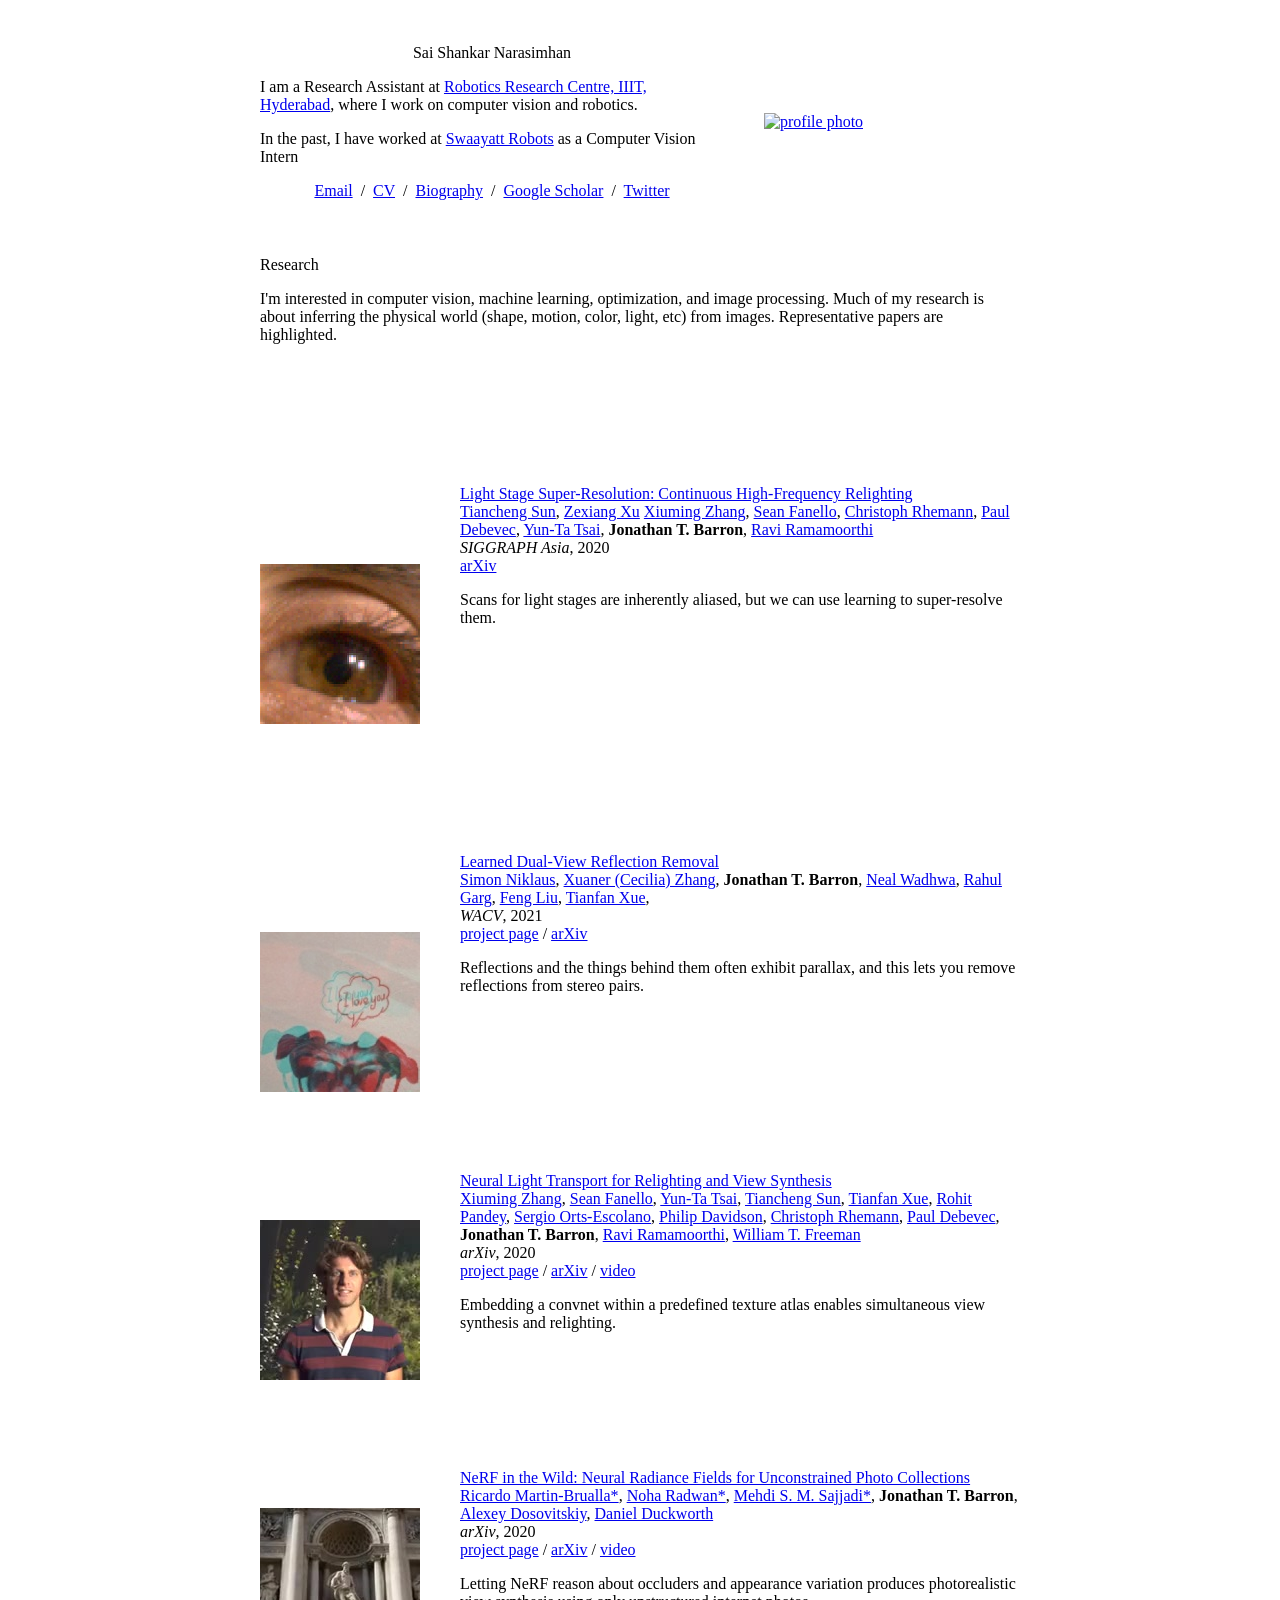
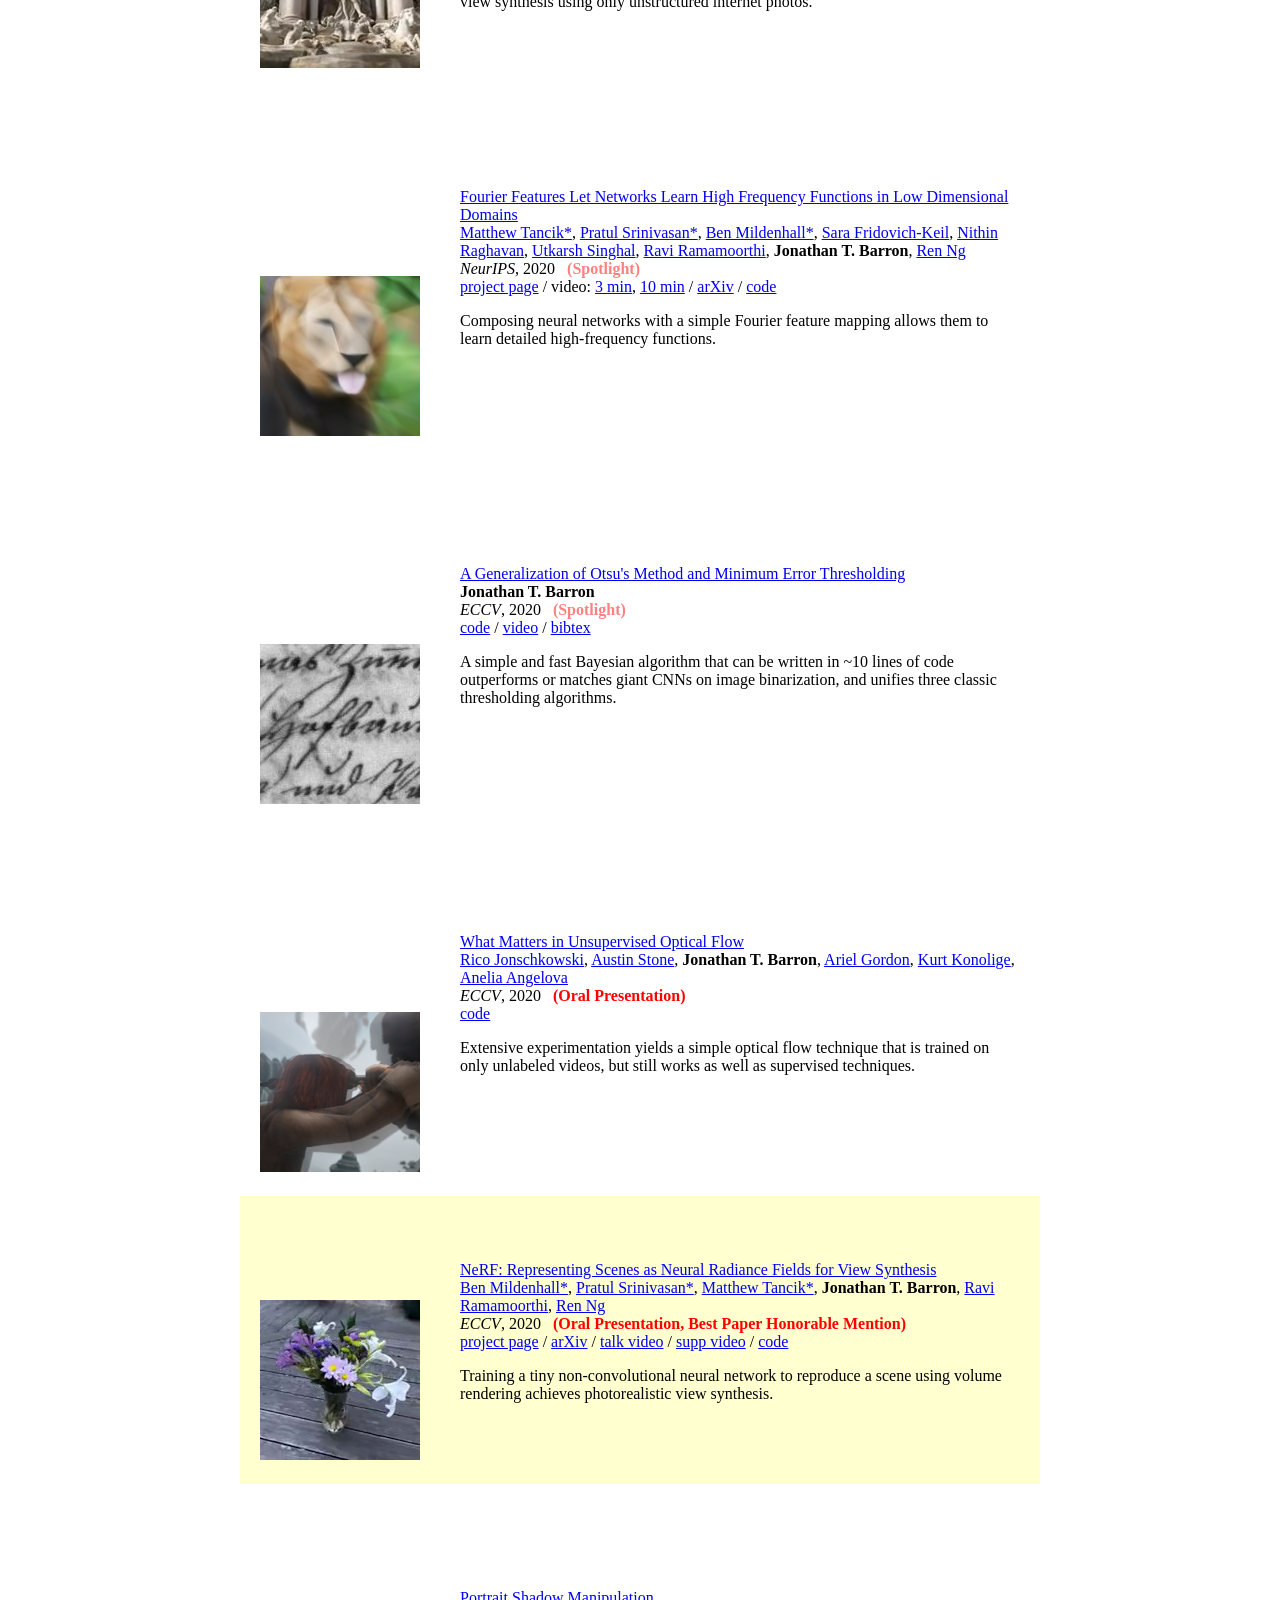
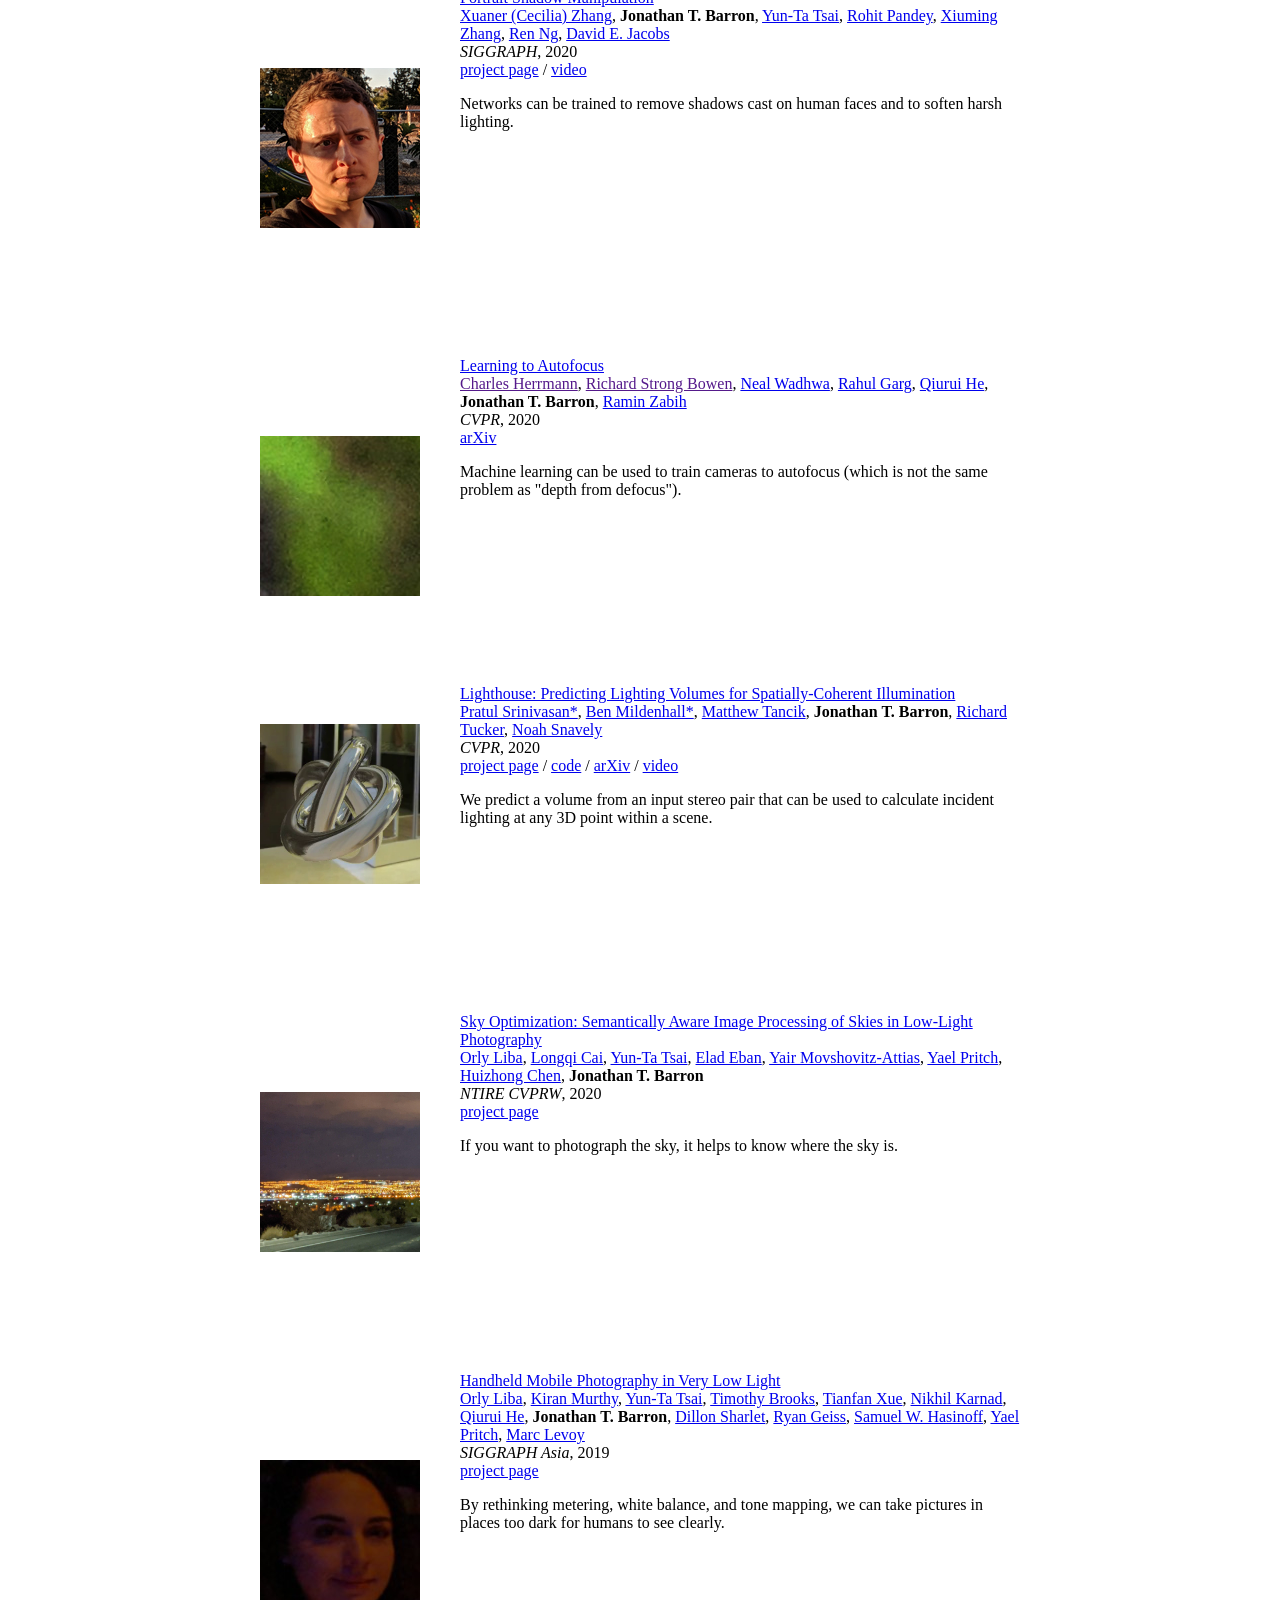
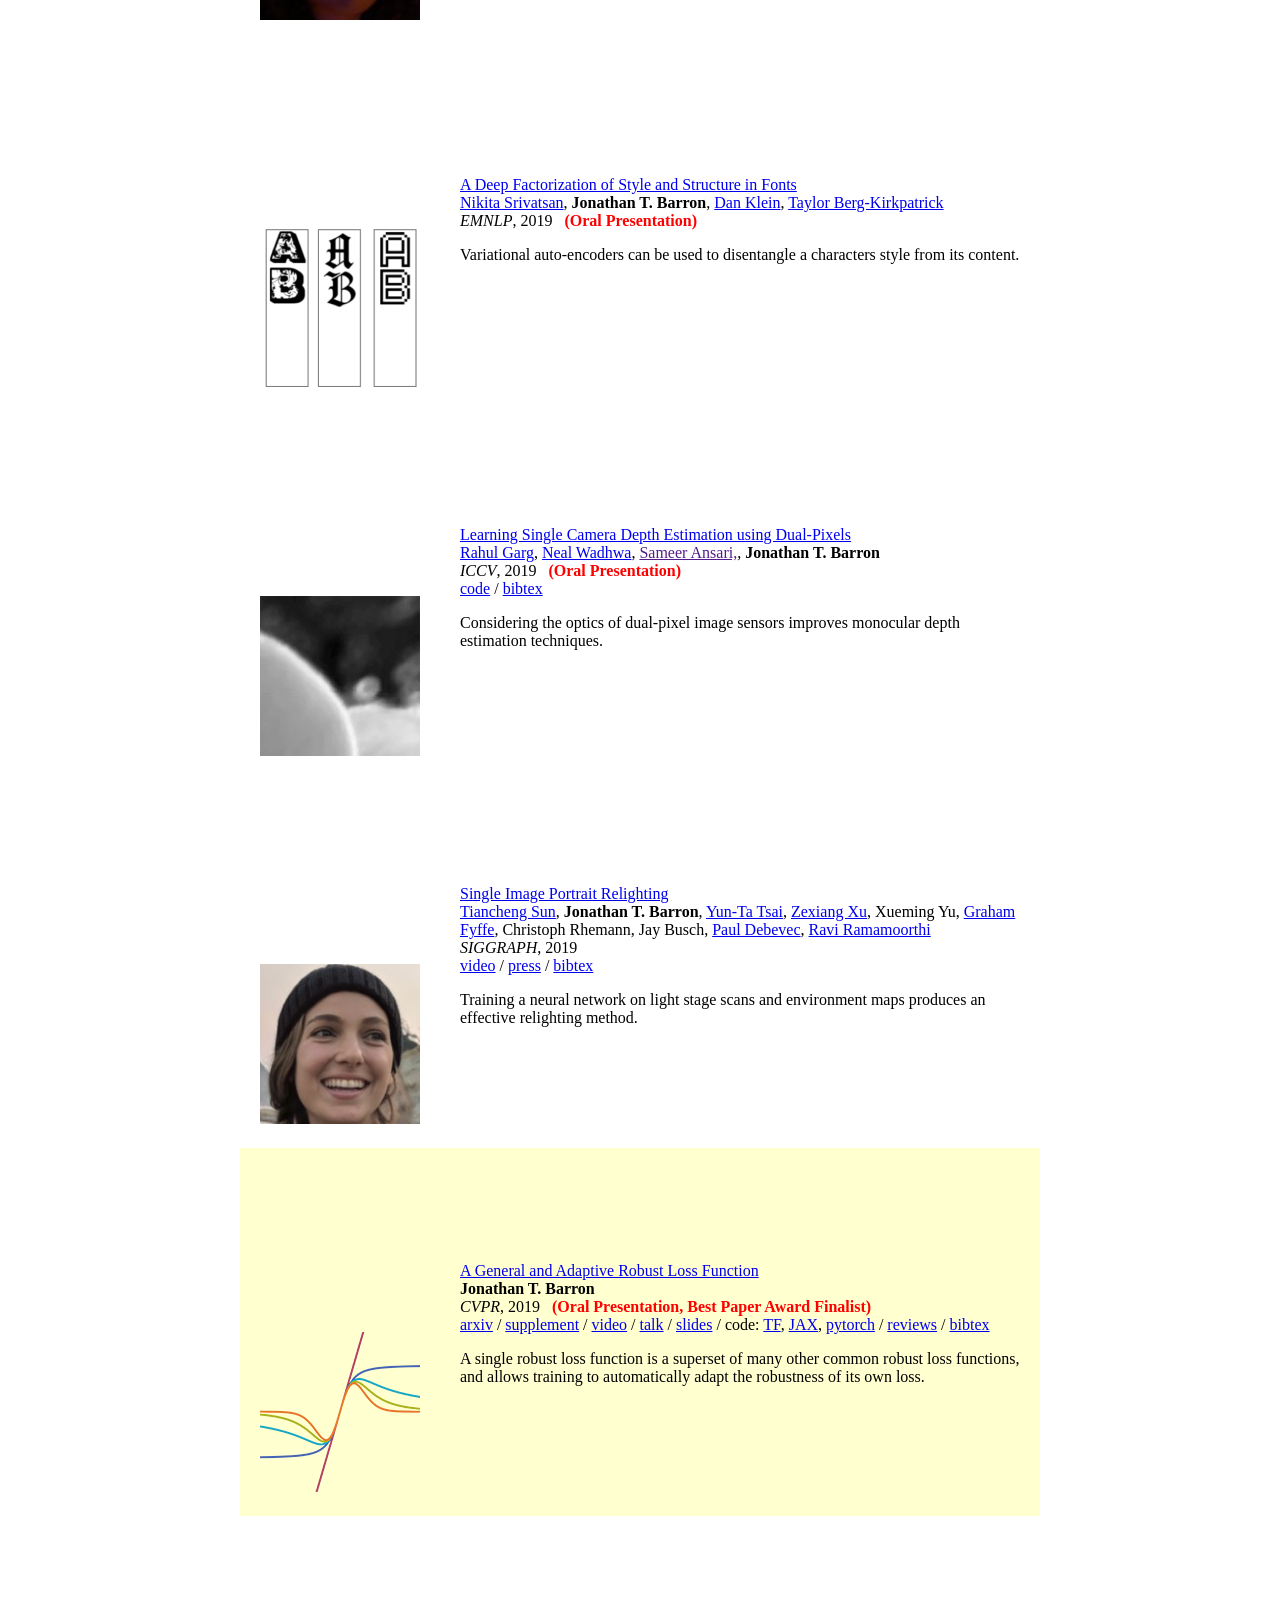
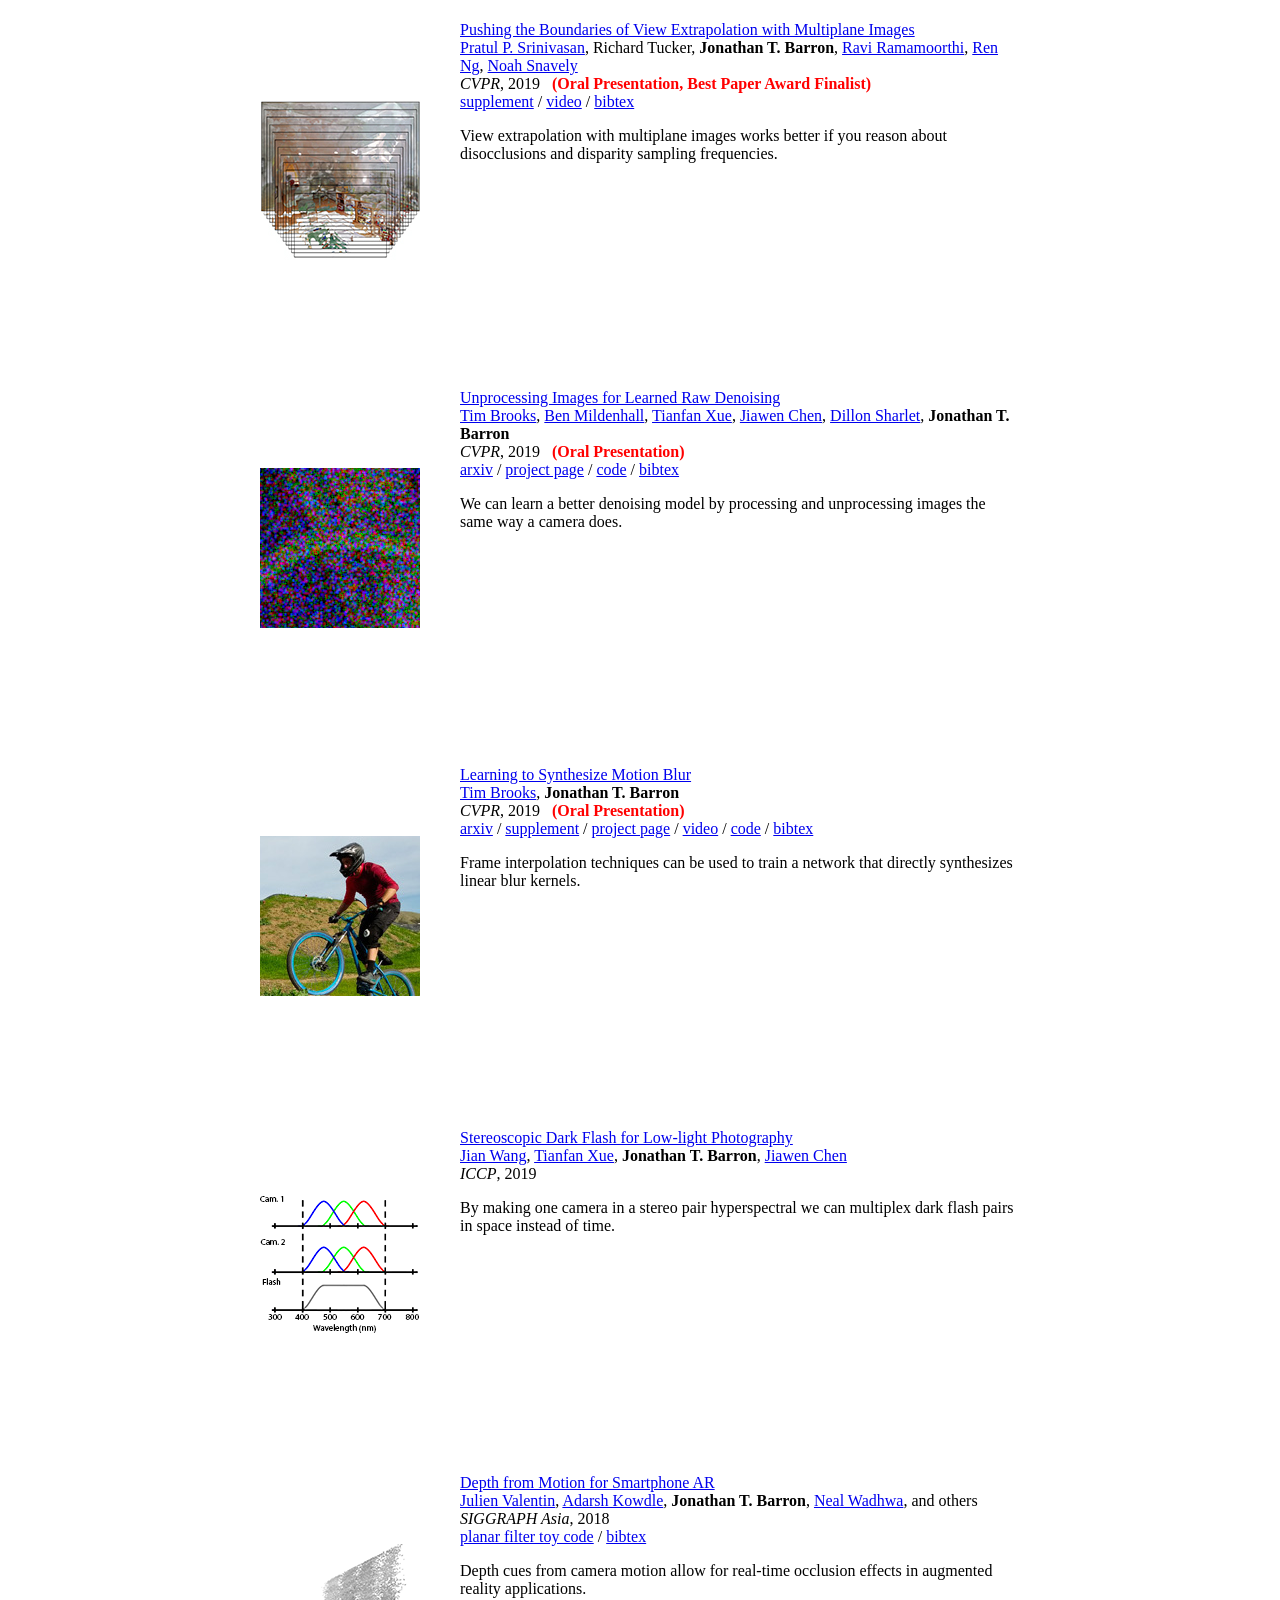
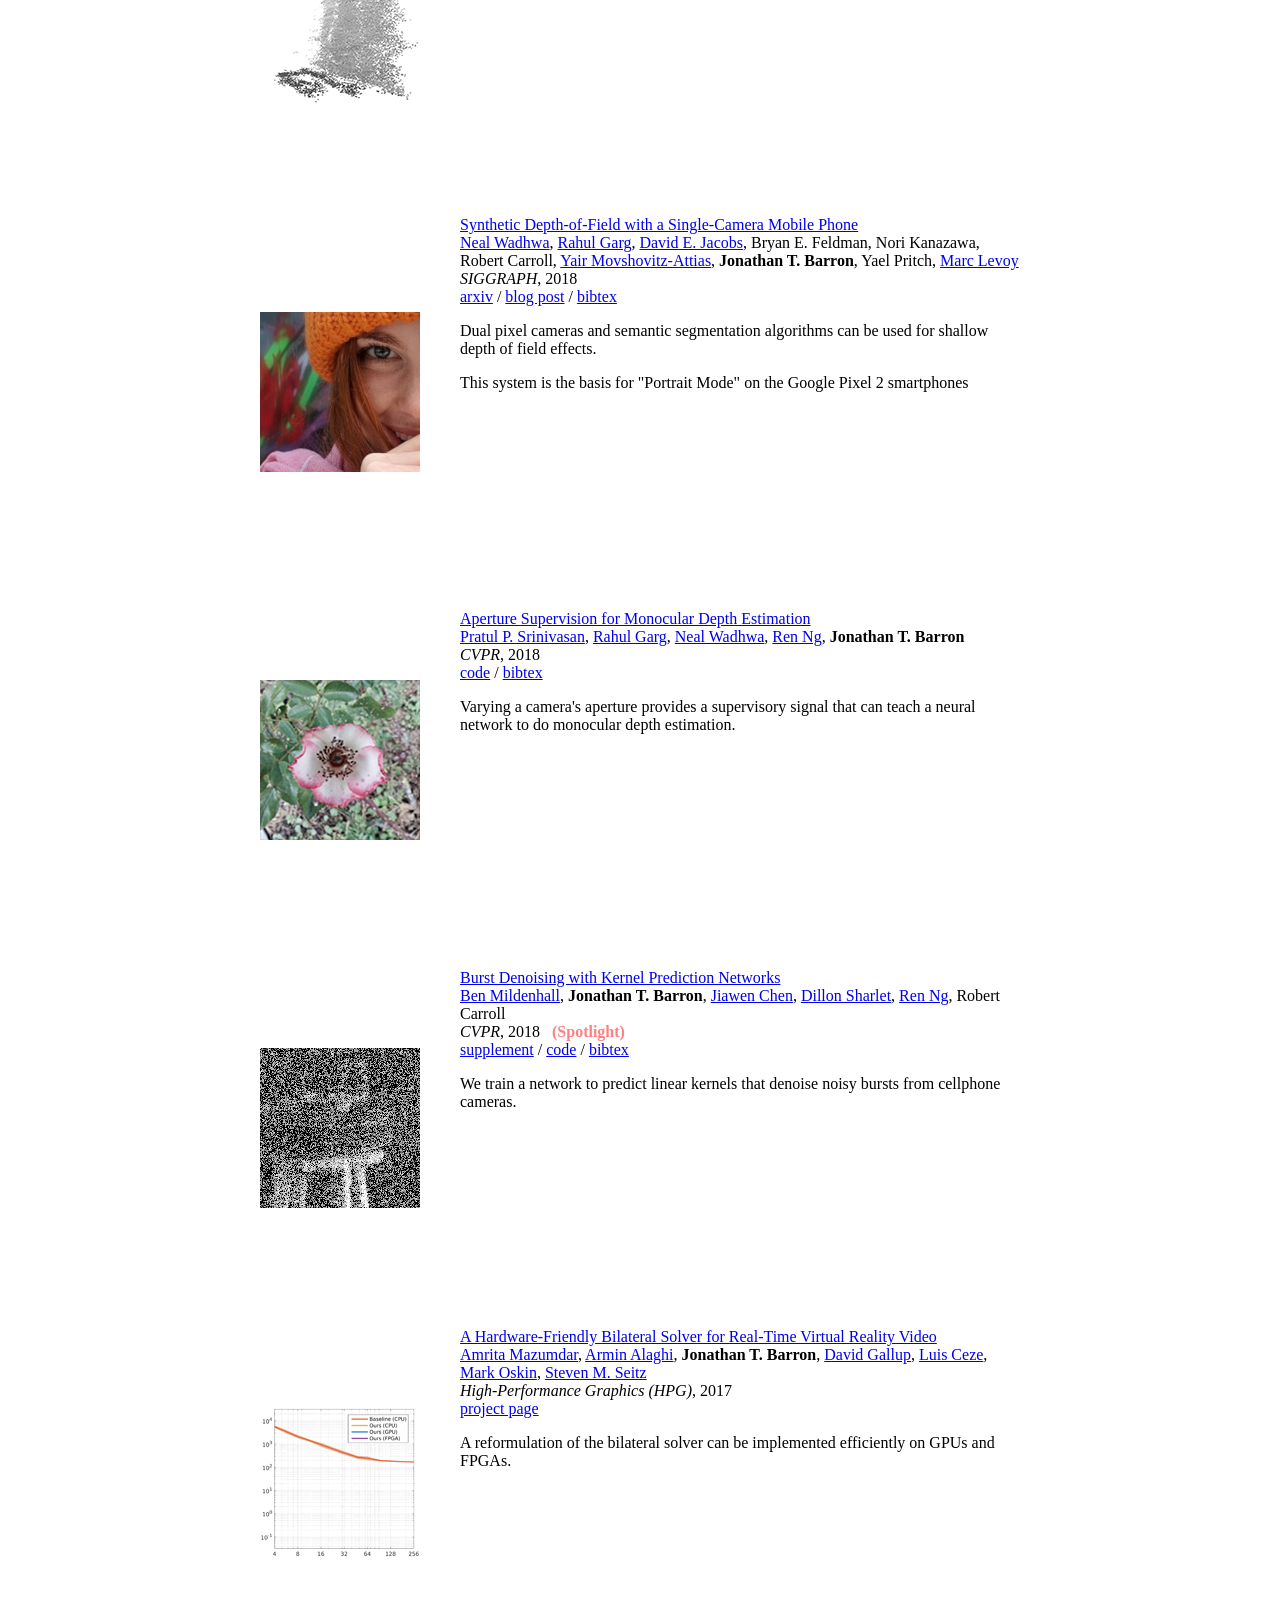
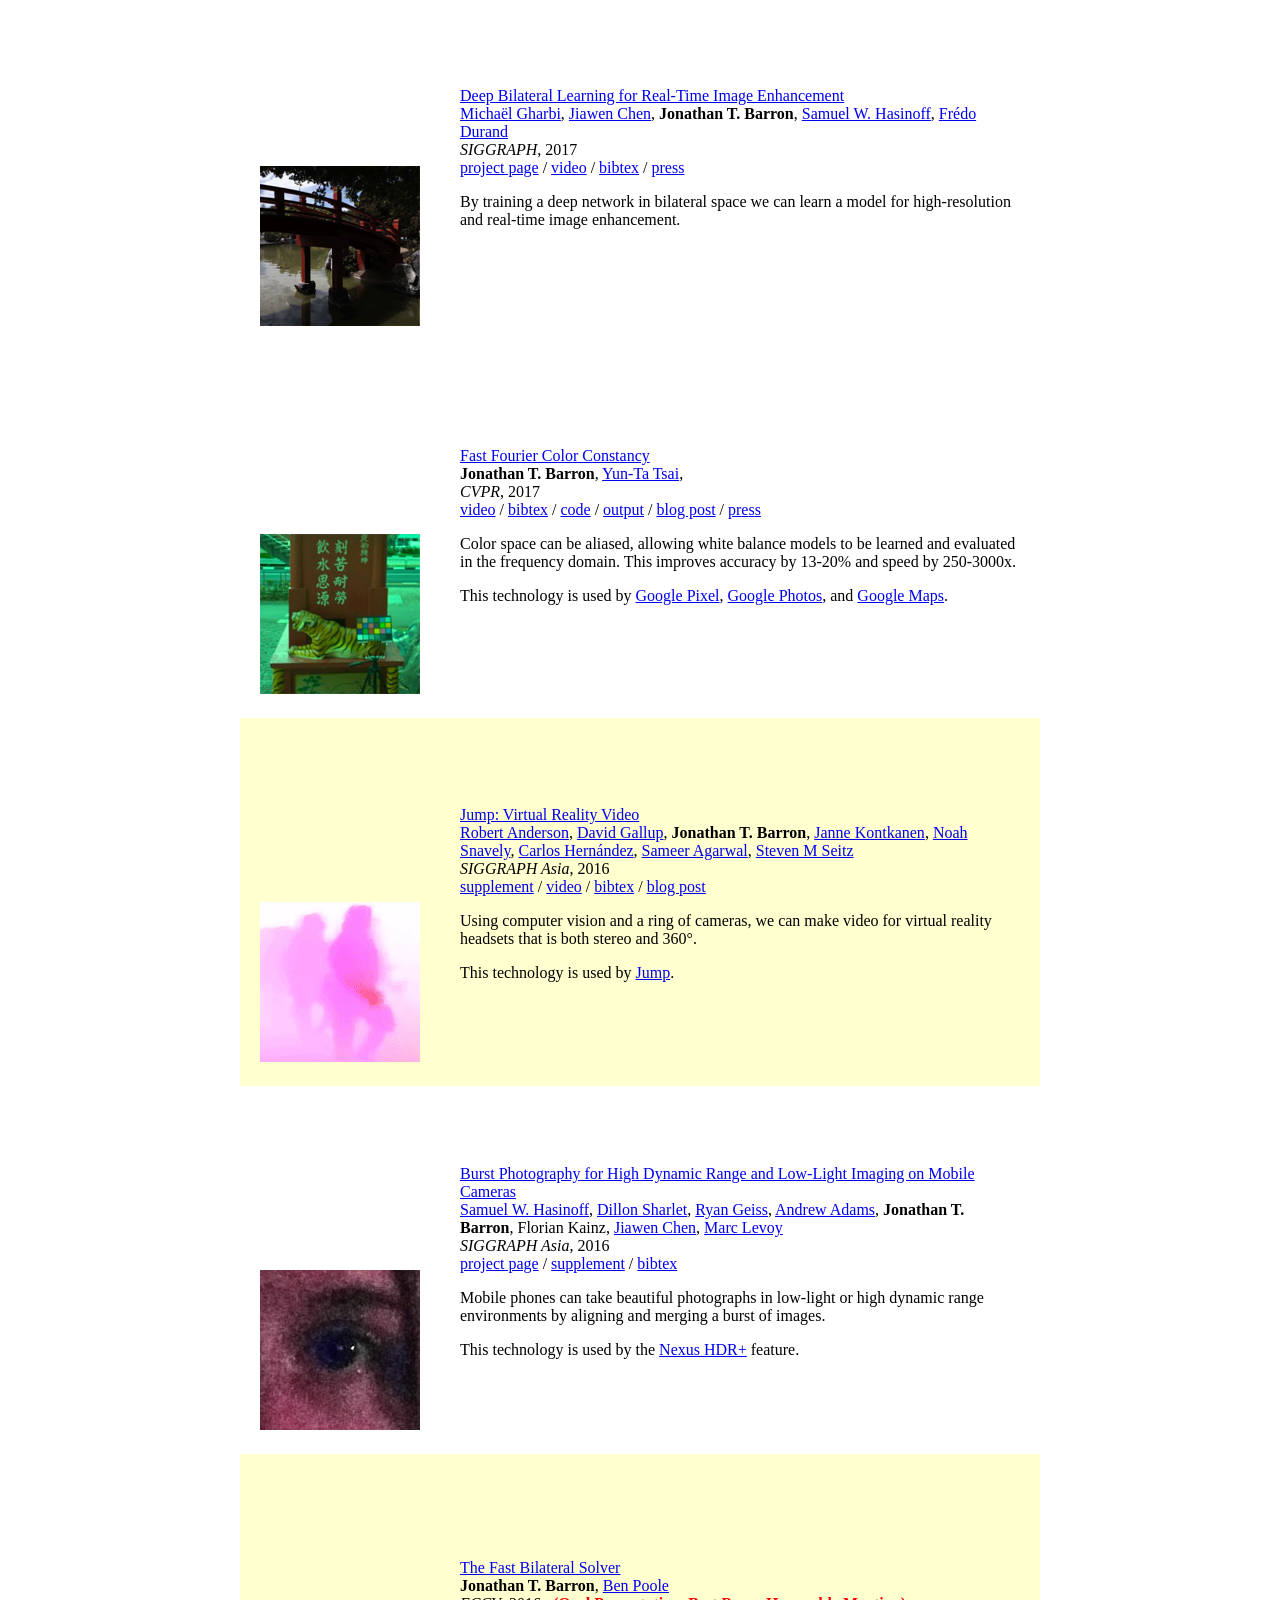
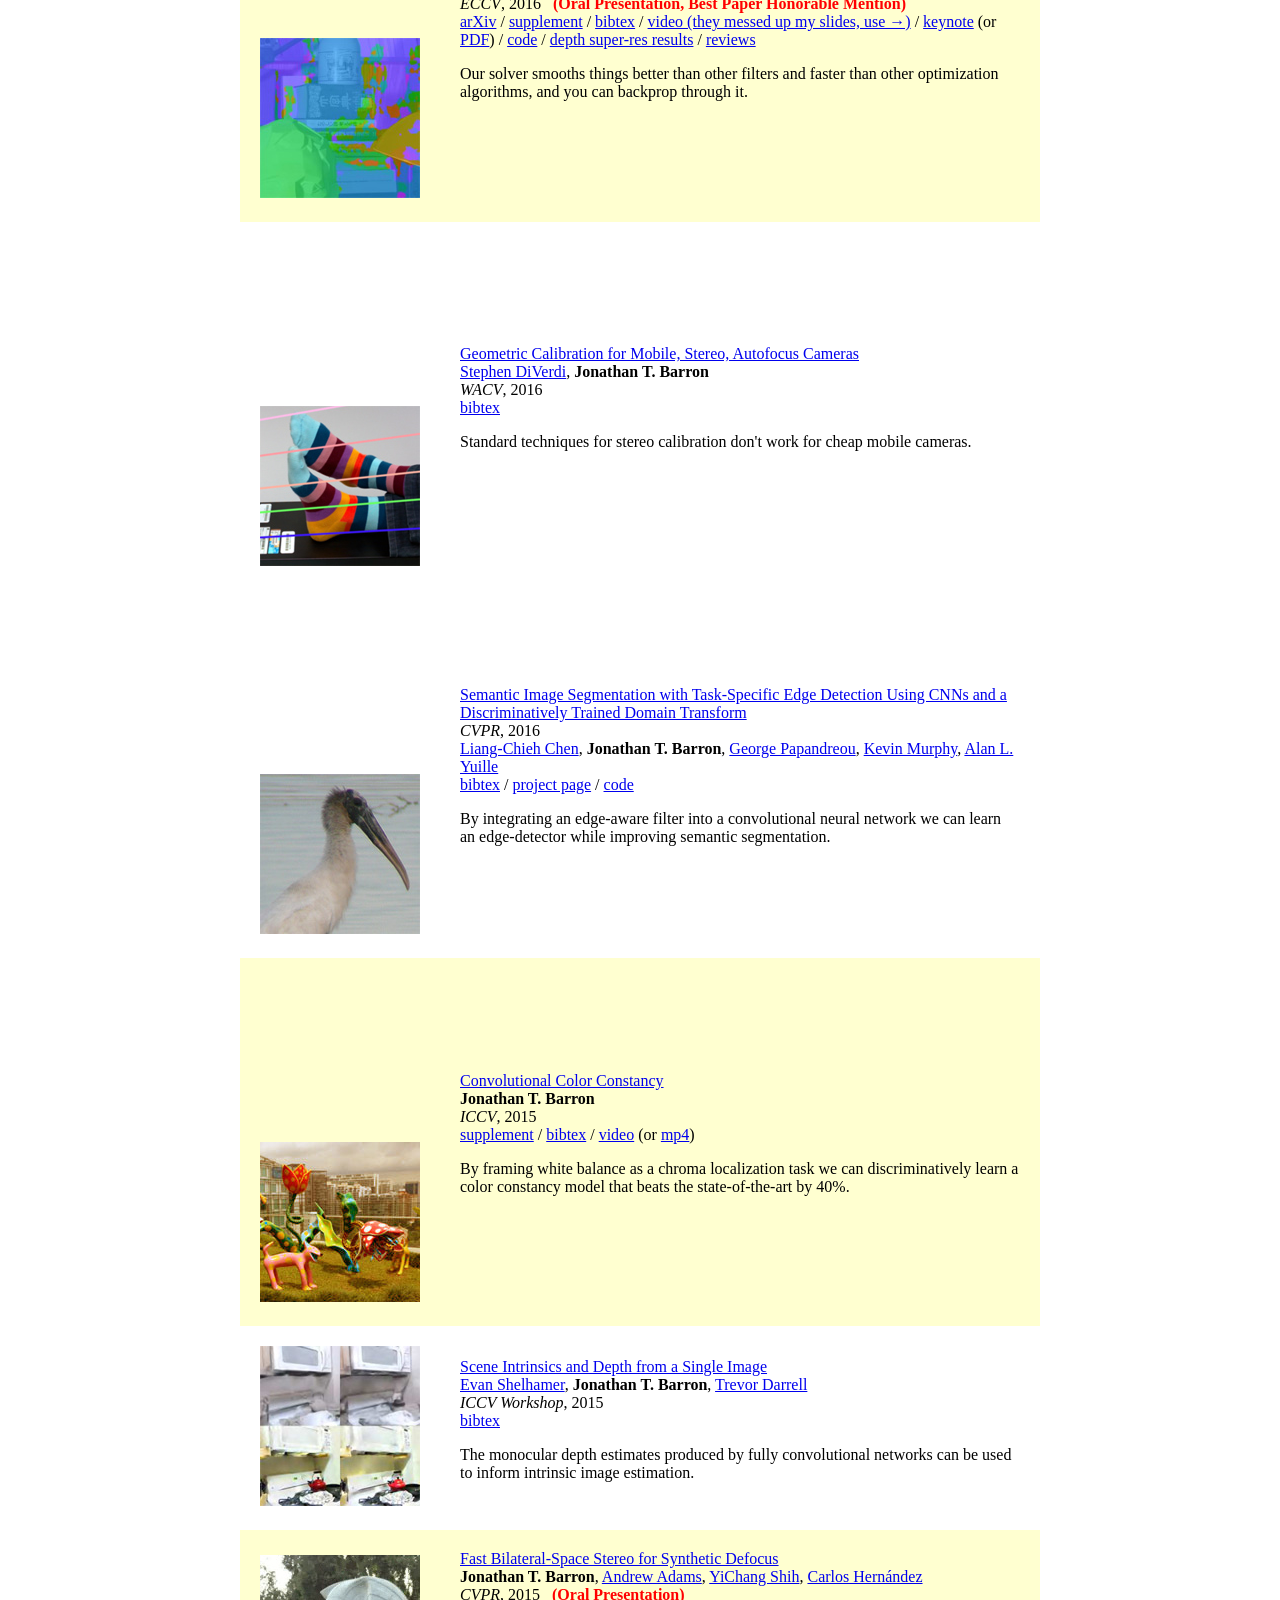
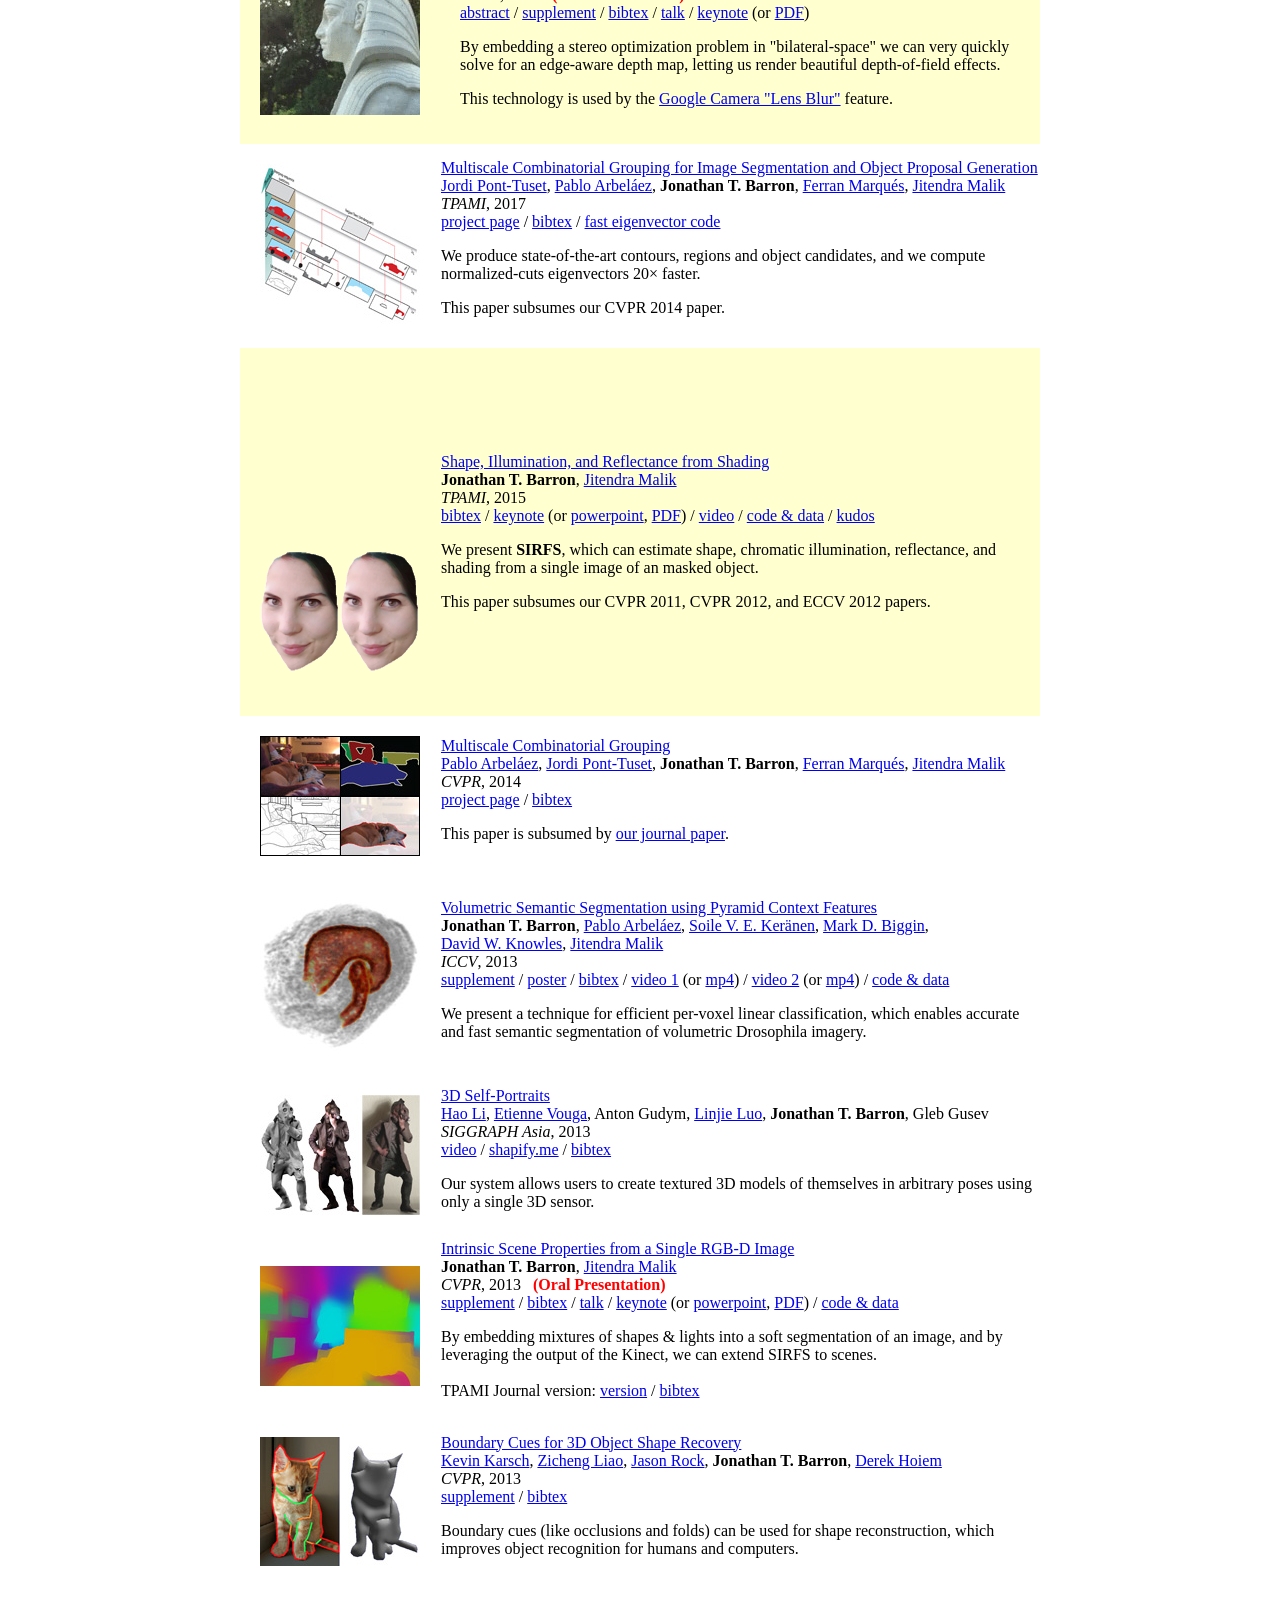
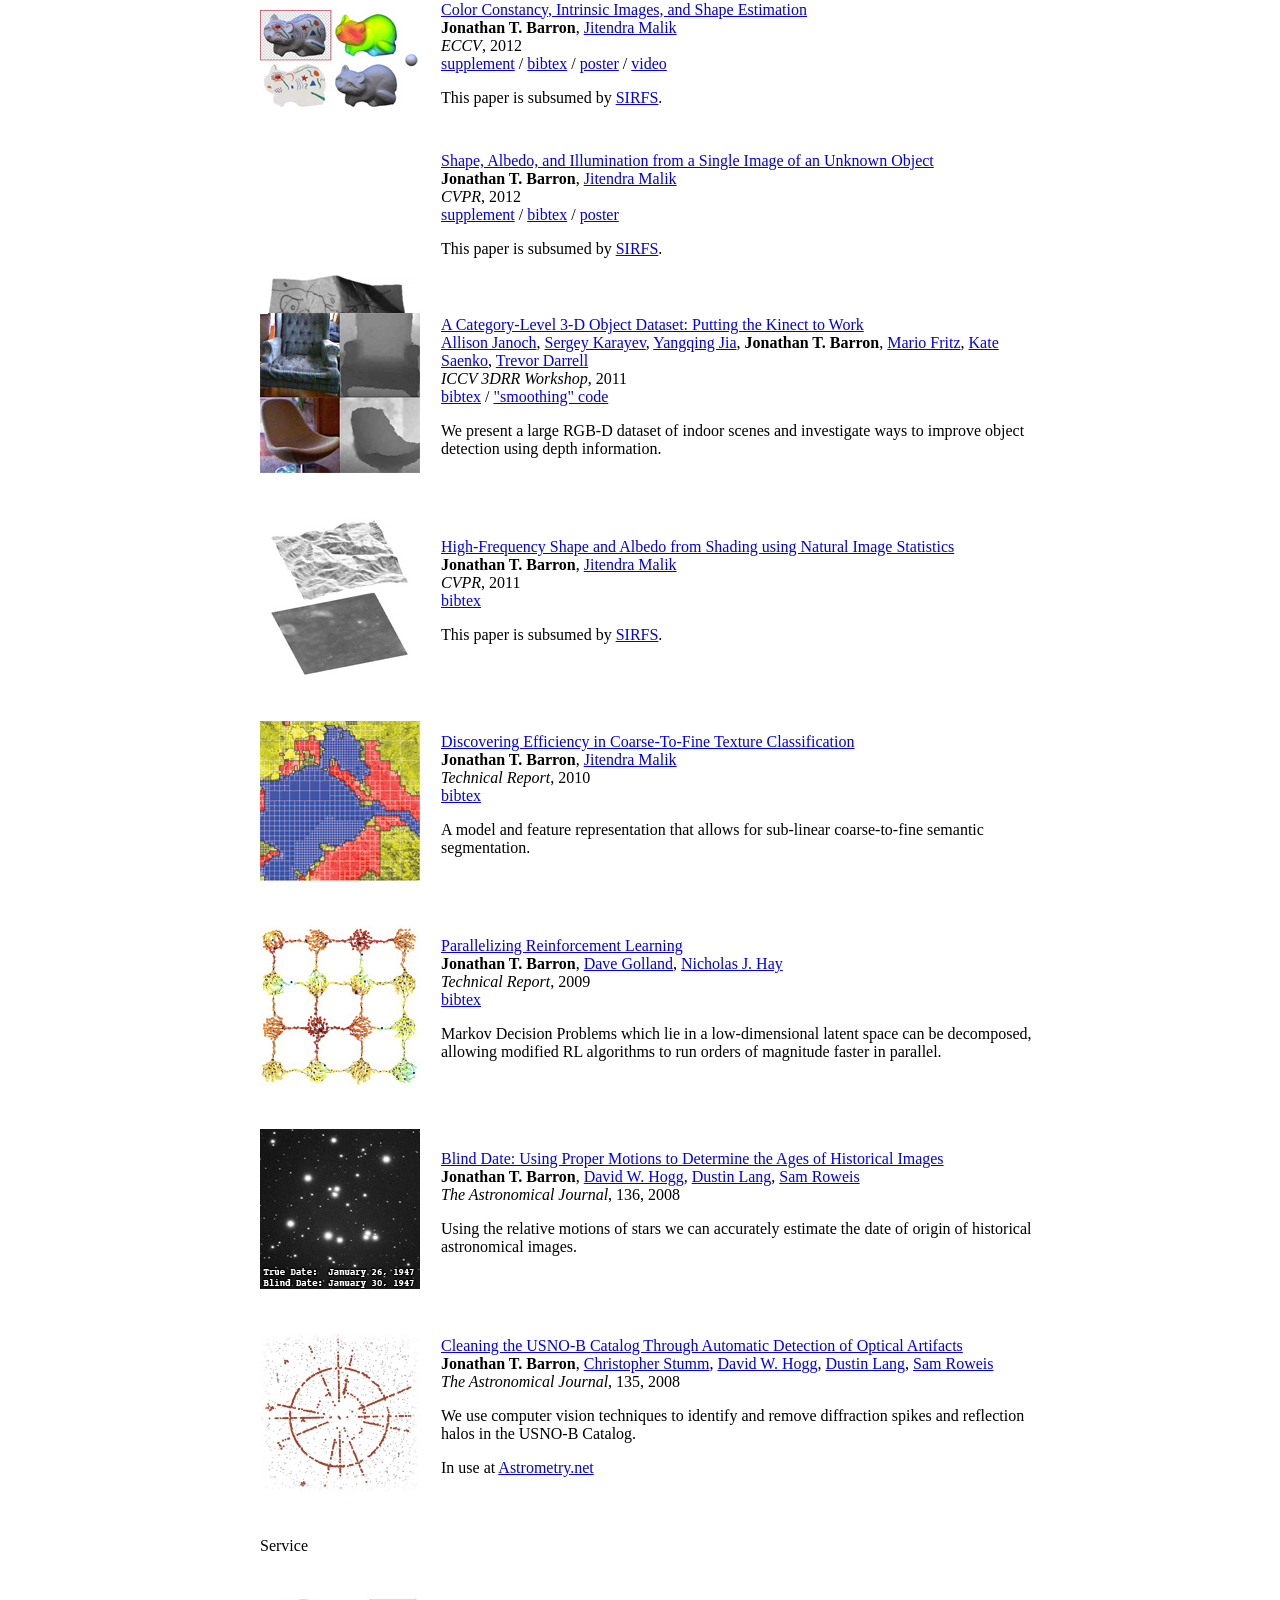
==== commit 74e60dc8: "Update index.html" ====
--- a/index.html
+++ b/index.html
@@ -20,11 +20,10 @@
               <p style="text-align:center">
                 <name>Sai Shankar Narasimhan</name>
               </p>
-              <p>I am aaaaaaaaaaaaaaaaaaaaaaaaaaaaaaaaaaaaa staff research scientist at <a href="https://ai.google/research">Google Research</a>, where I work on computer vision and machine learning.
+              <p>I am a Research Assistant at <a href="https://robotics.iiit.ac.in/">Robotics Research Centre, IIIT, Hyderabad</a>, where I work on computer vision and robotics.
               </p>
               <p>
-                At Google I've worked on <a href="https://ai.googleblog.com/2014/04/lens-blur-in-new-google-camera-app.html">Lens Blur</a>, <a href="https://ai.googleblog.com/2014/10/hdr-low-light-and-high-dynamic-range.html">HDR+</a>, <a href="https://www.google.com/get/cardboard/jump/">Jump</a>, <a href="https://ai.googleblog.com/2017/10/portrait-mode-on-pixel-2-and-pixel-2-xl.html">Portrait Mode</a>, and <a href="https://www.youtube.com/watch?v=JSnB06um5r4">Glass</a>. I did my PhD at <a href="http://www.eecs.berkeley.edu/">UC Berkeley</a>, where I was advised by <a href="http://www.cs.berkeley.edu/~malik/">Jitendra Malik</a> and funded by the <a href="http://www.nsfgrfp.org/">NSF GRFP</a>. I did my bachelors at the <a href="http://cs.toronto.edu">University of Toronto</a>.
-                I've received the <a href="https://www2.eecs.berkeley.edu/Students/Awards/15/">C.V. Ramamoorthy Distinguished Research Award</a> and the <a href="https://www.thecvf.com/?page_id=413#YRA">PAMI Young Researcher Award</a>.
+                In the past, I have worked at <a href="http://www.swaayatt-robots.com/">Swaayatt Robots</a> as a Computer Vision Intern 
               </p>
               <p style="text-align:center">
                 <a href="mailto:jonbarron@gmail.com">Email</a> &nbsp/&nbsp
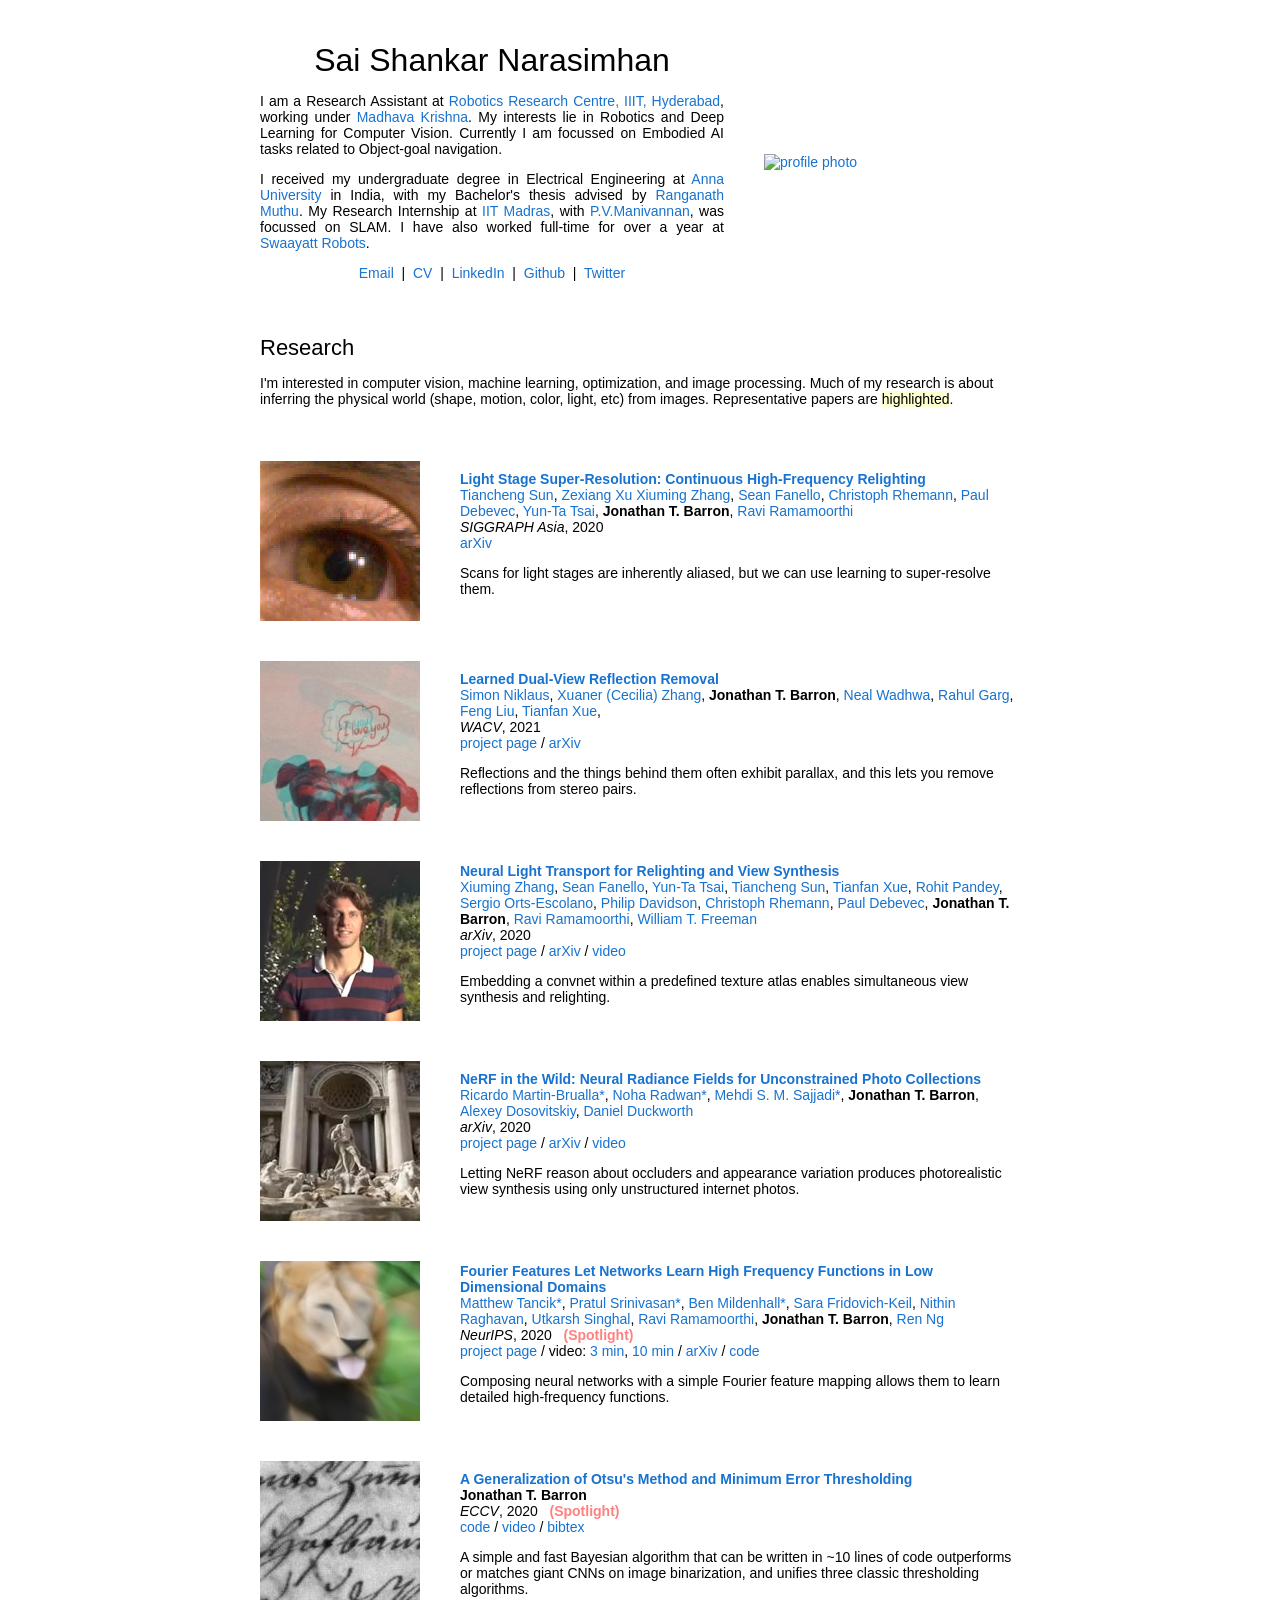
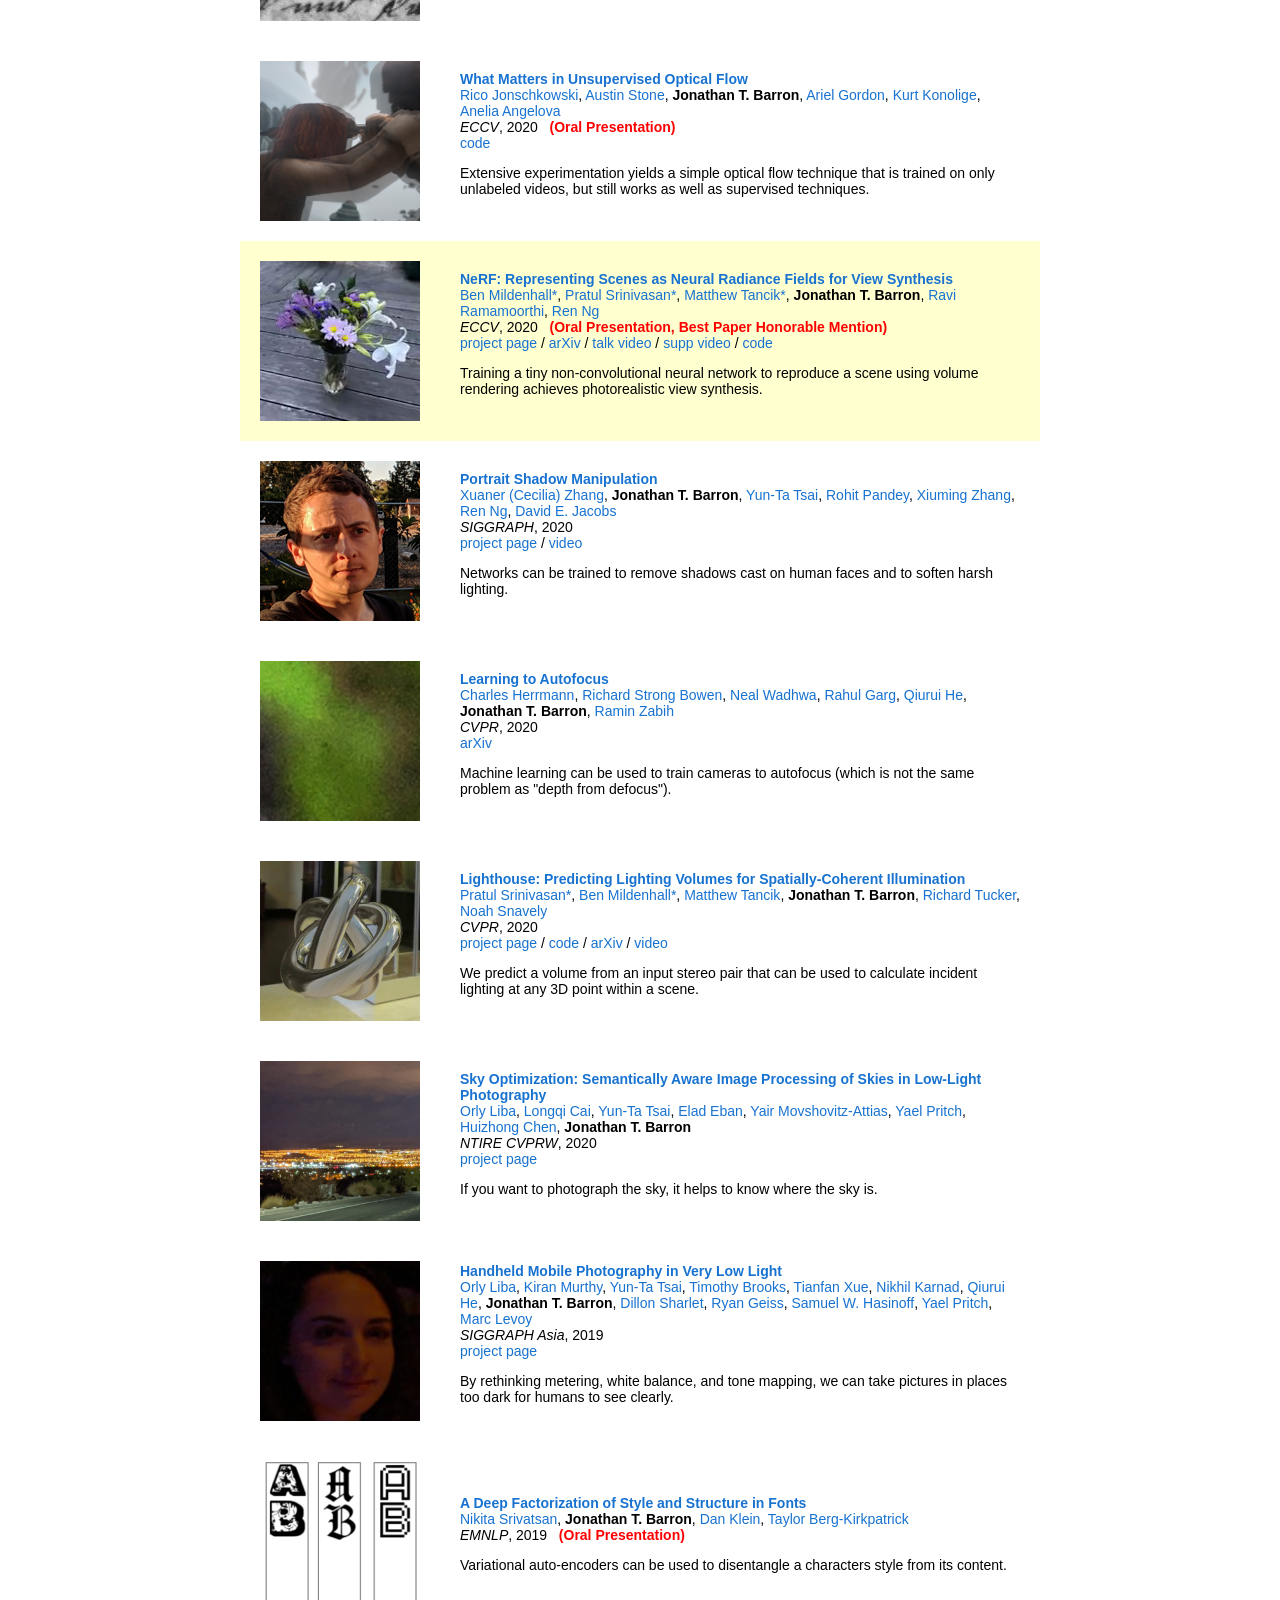
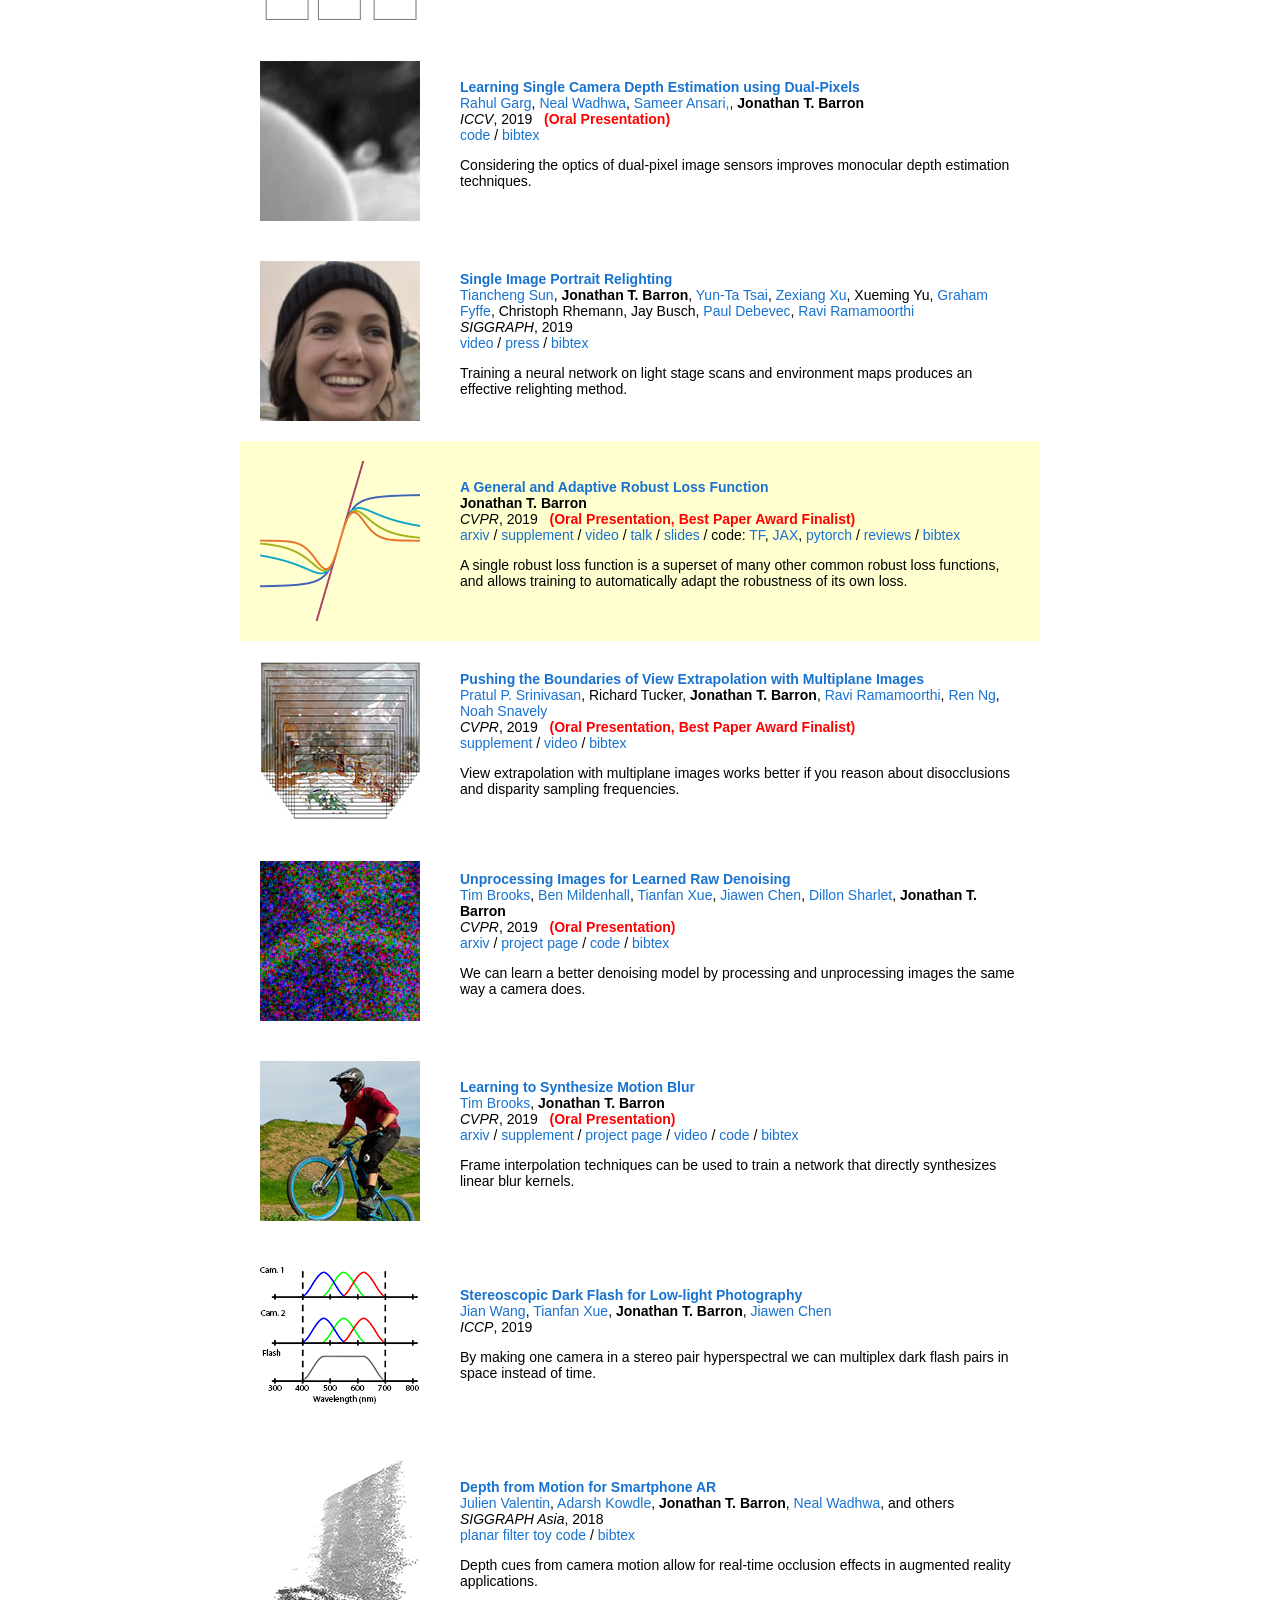
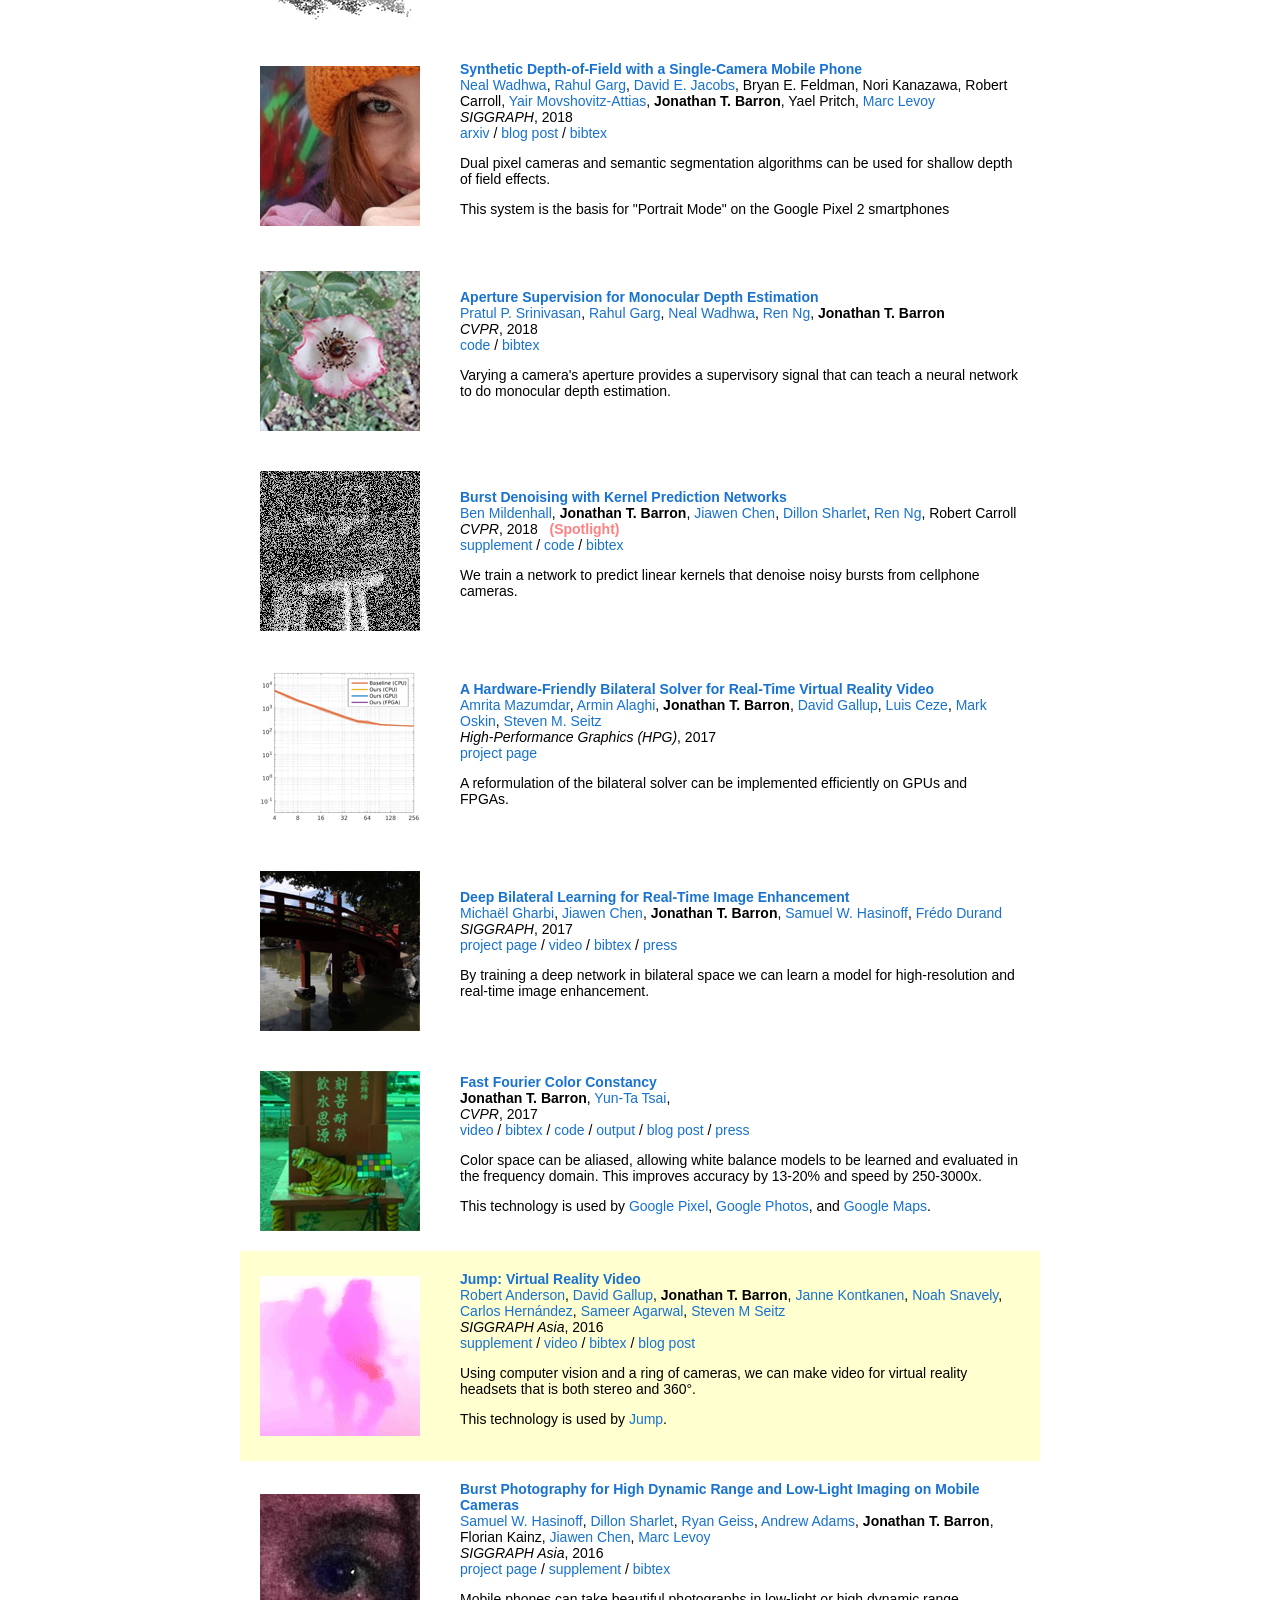
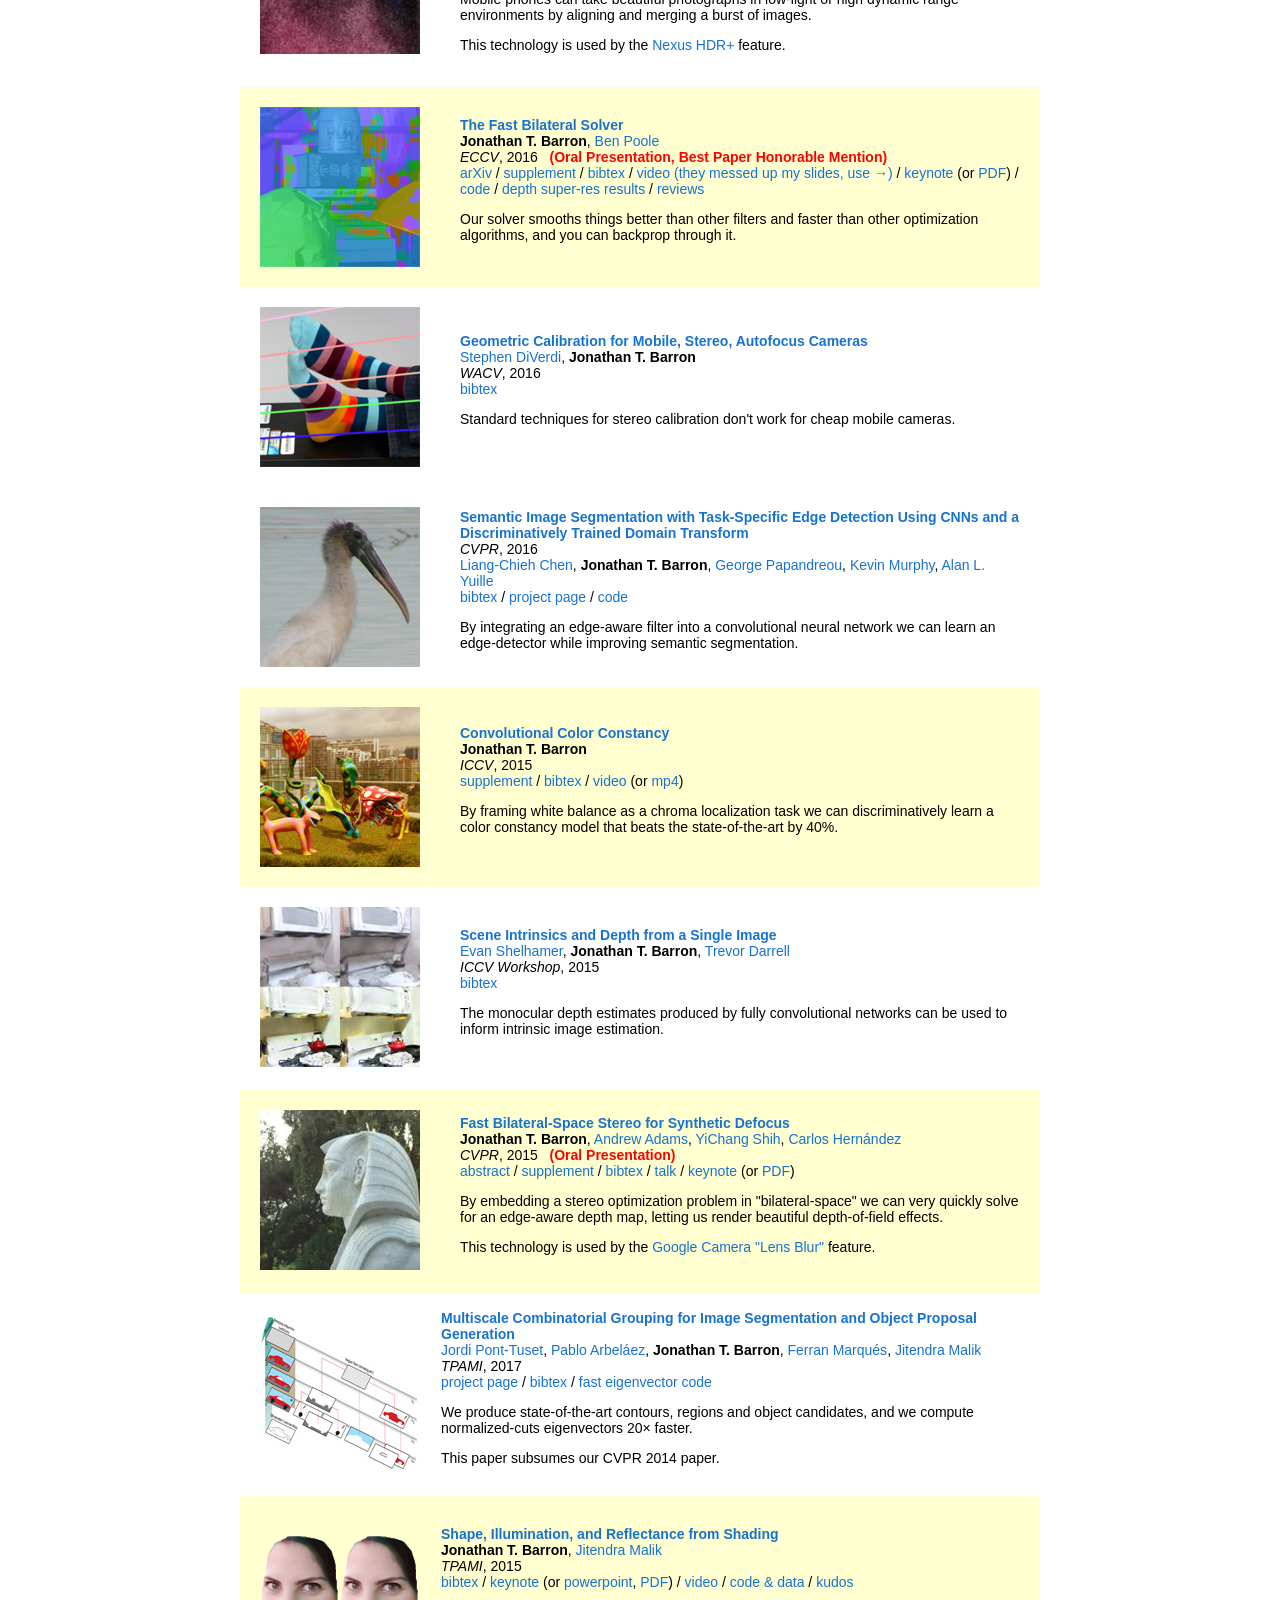
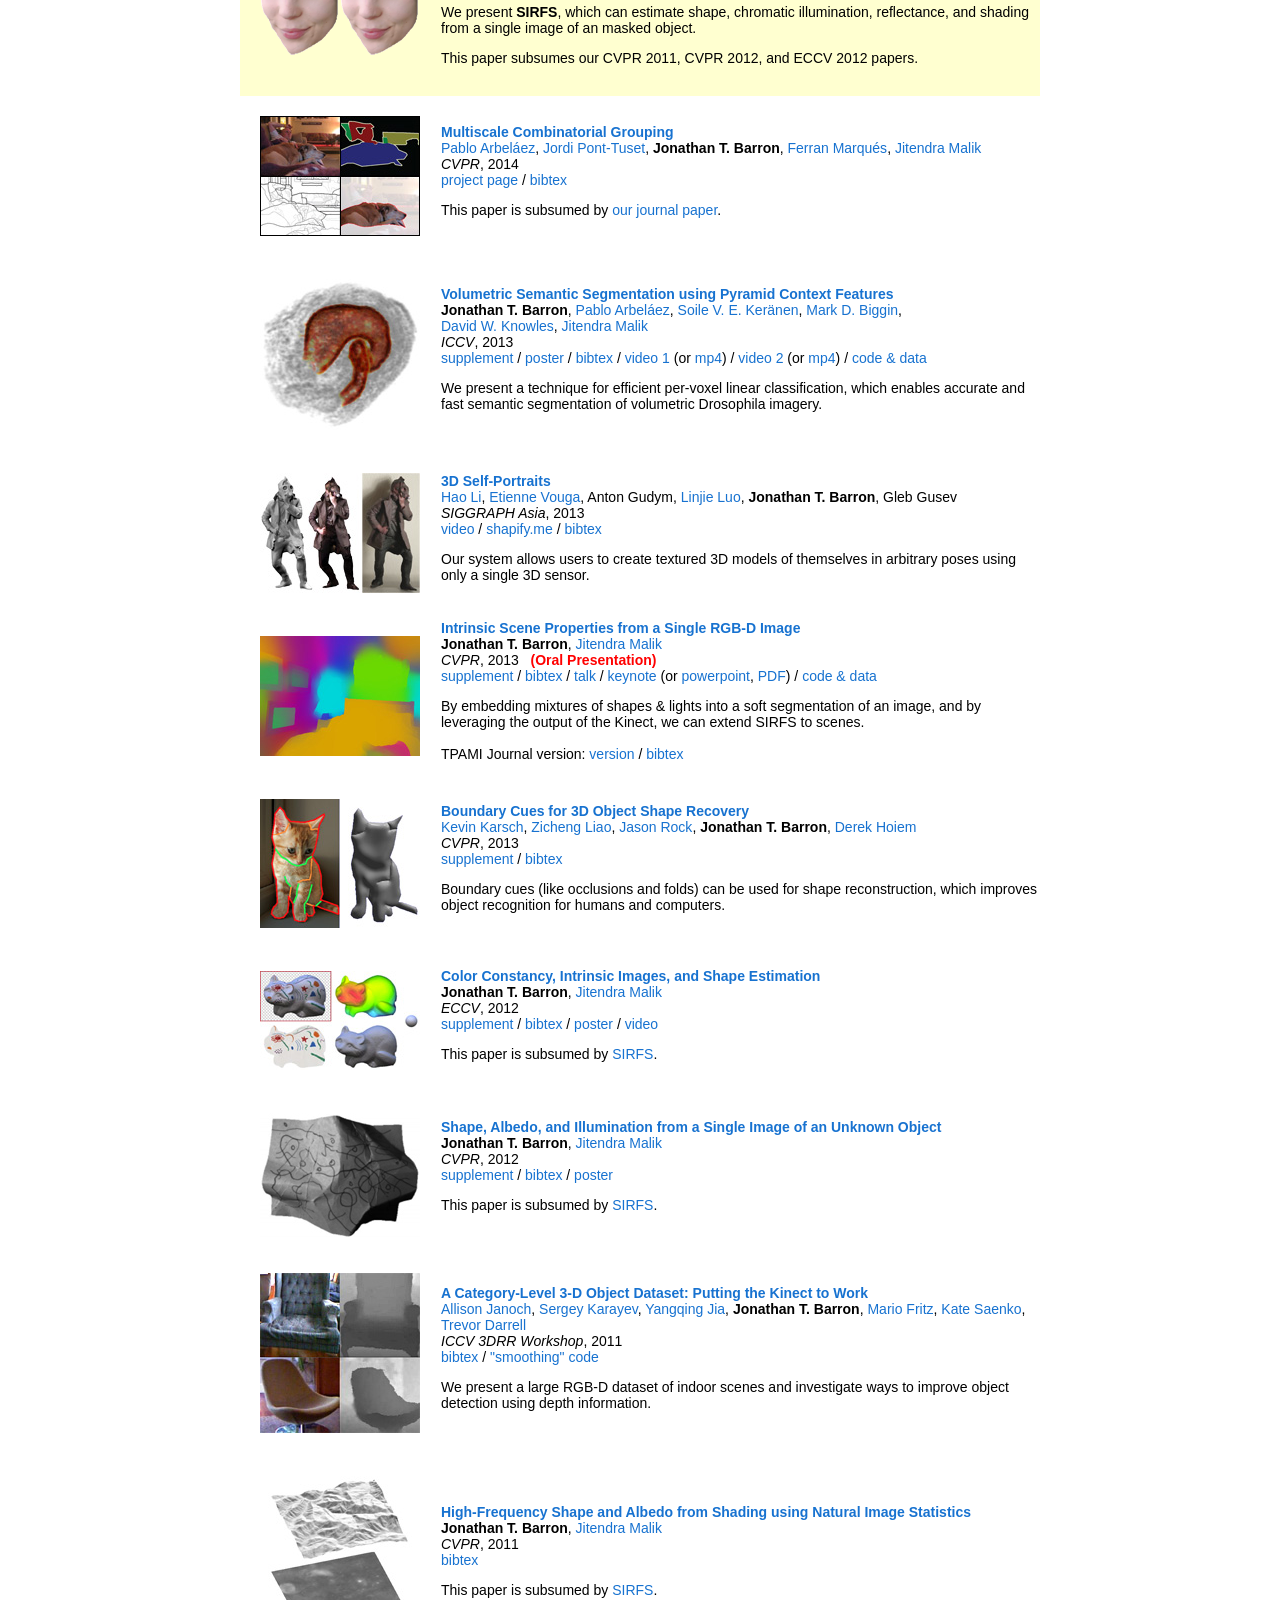
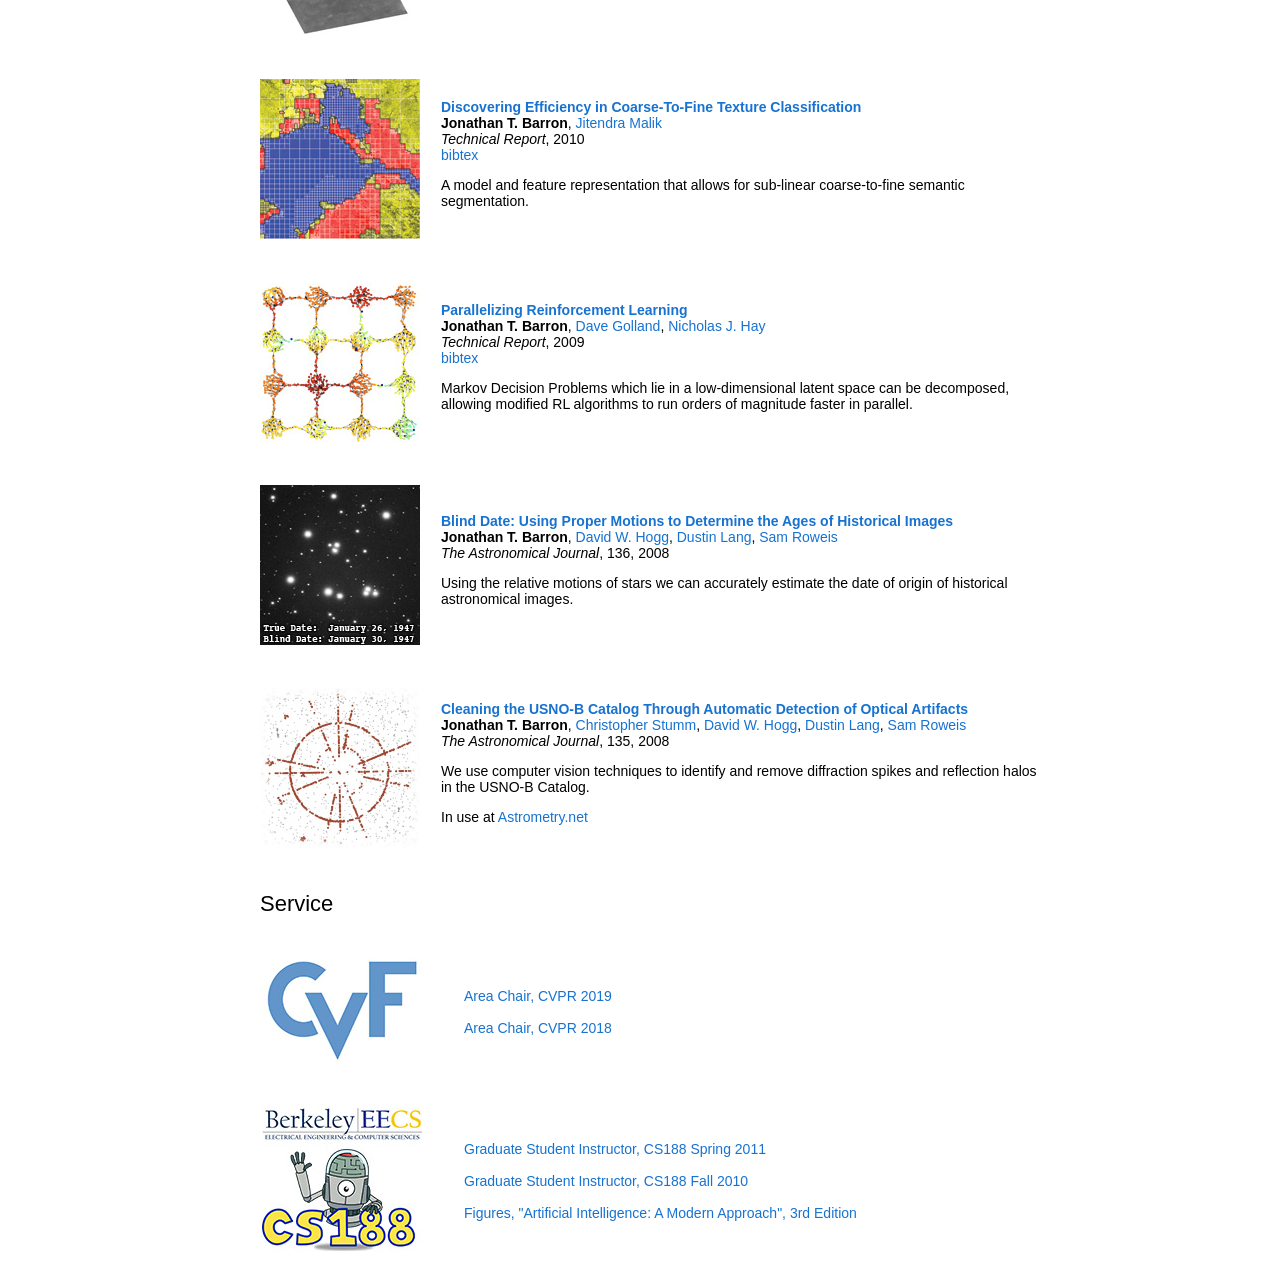
==== commit 6bf5bedf: "updated" ====
--- a/index.html
+++ b/index.html
@@ -20,20 +20,20 @@
               <p style="text-align:center">
                 <name>Sai Shankar Narasimhan</name>
               </p>
-              <p>I am a Research Assistant at <a href="https://robotics.iiit.ac.in/">Robotics Research Centre, IIIT, Hyderabad</a>, where I work on computer vision and robotics.
+              <p style="text-align:justify">I am a Research Assistant at <a href="https://robotics.iiit.ac.in/">Robotics Research Centre, IIIT, Hyderabad</a>, working under <a href="https://www.iiit.ac.in/people/faculty/mkrishna/">Madhava Krishna</a>. My interests lie in Robotics and Deep Learning for Computer Vision. Currently I am focussed on Embodied AI tasks related to Object-goal navigation.</p>
+
+              <p style="text-align:justify">I received my undergraduate degree in Electrical Engineering at <a href="https://www.annauniv.edu/">Anna University</a> in India, with my Bachelor's thesis advised by <a href="https://www.linkedin.com/in/ranganath-muthu/">Ranganath Muthu</a>. My Research Internship at <a href="https://www.iitm.ac.in/">IIT Madras</a>, with <a href="https://mech.iitm.ac.in/meiitm/personnal/dr-p-v-manivannan/">P.V.Manivannan</a>, was focussed on SLAM. I have also worked full-time for over a year at <a href="http://www.swaayatt-robots.com/">Swaayatt Robots</a>.
               </p>
-              <p>
-                In the past, I have worked at <a href="http://www.swaayatt-robots.com/">Swaayatt Robots</a> as a Computer Vision Intern 
+              
+              <p style="text-align:center">
+                <a href="mailto:narasimhansaishankar@gmail.com">Email</a> &nbsp|&nbsp
+                <a href="data/resume_1.pdf">CV</a> &nbsp|&nbsp
+                <a href="www.linkedin.com/in/sai-shankar-narasimhan">LinkedIn</a> &nbsp|&nbsp
+                <a href="https://github.com/saishankarn">Github</a> &nbsp|&nbsp
+                <a href="https://twitter.com/nsai_shankar">Twitter</a>
               </p>
-              <p style="text-align:center">
-                <a href="mailto:jonbarron@gmail.com">Email</a> &nbsp/&nbsp
-                <a href="data/JonBarron-CV.pdf">CV</a> &nbsp/&nbsp
-                <a href="data/JonBarron-bio.txt">Biography</a> &nbsp/&nbsp
-                <a href="https://scholar.google.com/citations?hl=en&user=jktWnL8AAAAJ">Google Scholar</a> &nbsp/&nbsp
-                <a href="https://twitter.com/jon_barron">Twitter</a>
-              </p>
-            </td>
-            <td style="padding:2.5%;width:40%;max-width:40%">
+            </td>
+            <td style="padding:2.5%;width:70%;max-width:40%">
               <a href="images/GKV_6227.JPG"><img style="width:100%;max-width:100%" alt="profile photo" src="images/GKV_6227.JPG" class="hoverZoomLink"></a>
             </td>
           </tr>
--- a/stylesheet.css
+++ b/stylesheet.css
@@ -0,0 +1,145 @@
+/* latin-ext */
+@font-face {
+  font-family: 'Lato';
+  font-style: italic;
+  font-weight: 400;
+  src: local('Lato Italic'), local('Lato-Italic'), url(https://fonts.gstatic.com/s/lato/v15/S6u8w4BMUTPHjxsAUi-qNiXg7eU0.woff2) format('woff2');
+  unicode-range: U+0100-024F, U+0259, U+1E00-1EFF, U+2020, U+20A0-20AB, U+20AD-20CF, U+2113, U+2C60-2C7F, U+A720-A7FF;
+}
+/* latin */
+@font-face {
+  font-family: 'Lato';
+  font-style: italic;
+  font-weight: 400;
+  src: local('Lato Italic'), local('Lato-Italic'), url(https://fonts.gstatic.com/s/lato/v15/S6u8w4BMUTPHjxsAXC-qNiXg7Q.woff2) format('woff2');
+  unicode-range: U+0000-00FF, U+0131, U+0152-0153, U+02BB-02BC, U+02C6, U+02DA, U+02DC, U+2000-206F, U+2074, U+20AC, U+2122, U+2191, U+2193, U+2212, U+2215, U+FEFF, U+FFFD;
+}
+/* latin-ext */
+@font-face {
+  font-family: 'Lato';
+  font-style: italic;
+  font-weight: 700;
+  src: local('Lato Bold Italic'), local('Lato-BoldItalic'), url(https://fonts.gstatic.com/s/lato/v15/S6u_w4BMUTPHjxsI5wq_FQftx9897sxZ.woff2) format('woff2');
+  unicode-range: U+0100-024F, U+0259, U+1E00-1EFF, U+2020, U+20A0-20AB, U+20AD-20CF, U+2113, U+2C60-2C7F, U+A720-A7FF;
+}
+/* latin */
+@font-face {
+  font-family: 'Lato';
+  font-style: italic;
+  font-weight: 700;
+  src: local('Lato Bold Italic'), local('Lato-BoldItalic'), url(https://fonts.gstatic.com/s/lato/v15/S6u_w4BMUTPHjxsI5wq_Gwftx9897g.woff2) format('woff2');
+  unicode-range: U+0000-00FF, U+0131, U+0152-0153, U+02BB-02BC, U+02C6, U+02DA, U+02DC, U+2000-206F, U+2074, U+20AC, U+2122, U+2191, U+2193, U+2212, U+2215, U+FEFF, U+FFFD;
+}
+/* latin-ext */
+@font-face {
+  font-family: 'Lato';
+  font-style: normal;
+  font-weight: 400;
+  src: local('Lato Regular'), local('Lato-Regular'), url(https://fonts.gstatic.com/s/lato/v15/S6uyw4BMUTPHjxAwXiWtFCfQ7A.woff2) format('woff2');
+  unicode-range: U+0100-024F, U+0259, U+1E00-1EFF, U+2020, U+20A0-20AB, U+20AD-20CF, U+2113, U+2C60-2C7F, U+A720-A7FF;
+}
+/* latin */
+@font-face {
+  font-family: 'Lato';
+  font-style: normal;
+  font-weight: 400;
+  src: local('Lato Regular'), local('Lato-Regular'), url(https://fonts.gstatic.com/s/lato/v15/S6uyw4BMUTPHjx4wXiWtFCc.woff2) format('woff2');
+  unicode-range: U+0000-00FF, U+0131, U+0152-0153, U+02BB-02BC, U+02C6, U+02DA, U+02DC, U+2000-206F, U+2074, U+20AC, U+2122, U+2191, U+2193, U+2212, U+2215, U+FEFF, U+FFFD;
+}
+/* latin-ext */
+@font-face {
+  font-family: 'Lato';
+  font-style: normal;
+  font-weight: 700;
+  src: local('Lato Bold'), local('Lato-Bold'), url(https://fonts.gstatic.com/s/lato/v15/S6u9w4BMUTPHh6UVSwaPGQ3q5d0N7w.woff2) format('woff2');
+  unicode-range: U+0100-024F, U+0259, U+1E00-1EFF, U+2020, U+20A0-20AB, U+20AD-20CF, U+2113, U+2C60-2C7F, U+A720-A7FF;
+}
+/* latin */
+@font-face {
+  font-family: 'Lato';
+  font-style: normal;
+  font-weight: 700;
+  src: local('Lato Bold'), local('Lato-Bold'), url(https://fonts.gstatic.com/s/lato/v15/S6u9w4BMUTPHh6UVSwiPGQ3q5d0.woff2) format('woff2');
+  unicode-range: U+0000-00FF, U+0131, U+0152-0153, U+02BB-02BC, U+02C6, U+02DA, U+02DC, U+2000-206F, U+2074, U+20AC, U+2122, U+2191, U+2193, U+2212, U+2215, U+FEFF, U+FFFD;
+}
+
+a {
+  color: #1772d0;
+  text-decoration: none;
+}
+
+a:focus,
+a:hover {
+  color: #f09228;
+  text-decoration: none;
+}
+
+body,
+td,
+th,
+tr,
+p,
+a {
+  font-family: 'Lato', Verdana, Helvetica, sans-serif;
+  font-size: 14px
+}
+
+strong {
+  font-family: 'Lato', Verdana, Helvetica, sans-serif;
+  font-size: 14px;
+}
+
+heading {
+  font-family: 'Lato', Verdana, Helvetica, sans-serif;
+  font-size: 22px;
+}
+
+papertitle {
+  font-family: 'Lato', Verdana, Helvetica, sans-serif;
+  font-size: 14px;
+  font-weight: 700
+}
+
+name {
+  font-family: 'Lato', Verdana, Helvetica, sans-serif;
+  font-size: 32px;
+}
+
+.one {
+  width: 160px;
+  height: 160px;
+  position: relative;
+}
+
+.two {
+  width: 160px;
+  height: 160px;
+  position: absolute;
+  transition: opacity .2s ease-in-out;
+  -moz-transition: opacity .2s ease-in-out;
+  -webkit-transition: opacity .2s ease-in-out;
+}
+
+.fade {
+  transition: opacity .2s ease-in-out;
+  -moz-transition: opacity .2s ease-in-out;
+  -webkit-transition: opacity .2s ease-in-out;
+}
+
+.circular--portrait {
+  position: relative;
+  width: 200px;
+  height: 300px;
+  overflow: hidden;
+  border-radius: 50%;
+}
+
+.circular--portrait img {
+  width: auto;
+  height: auto;
+}
+
+span.highlight {
+  background-color: #ffffd0;
+}
+
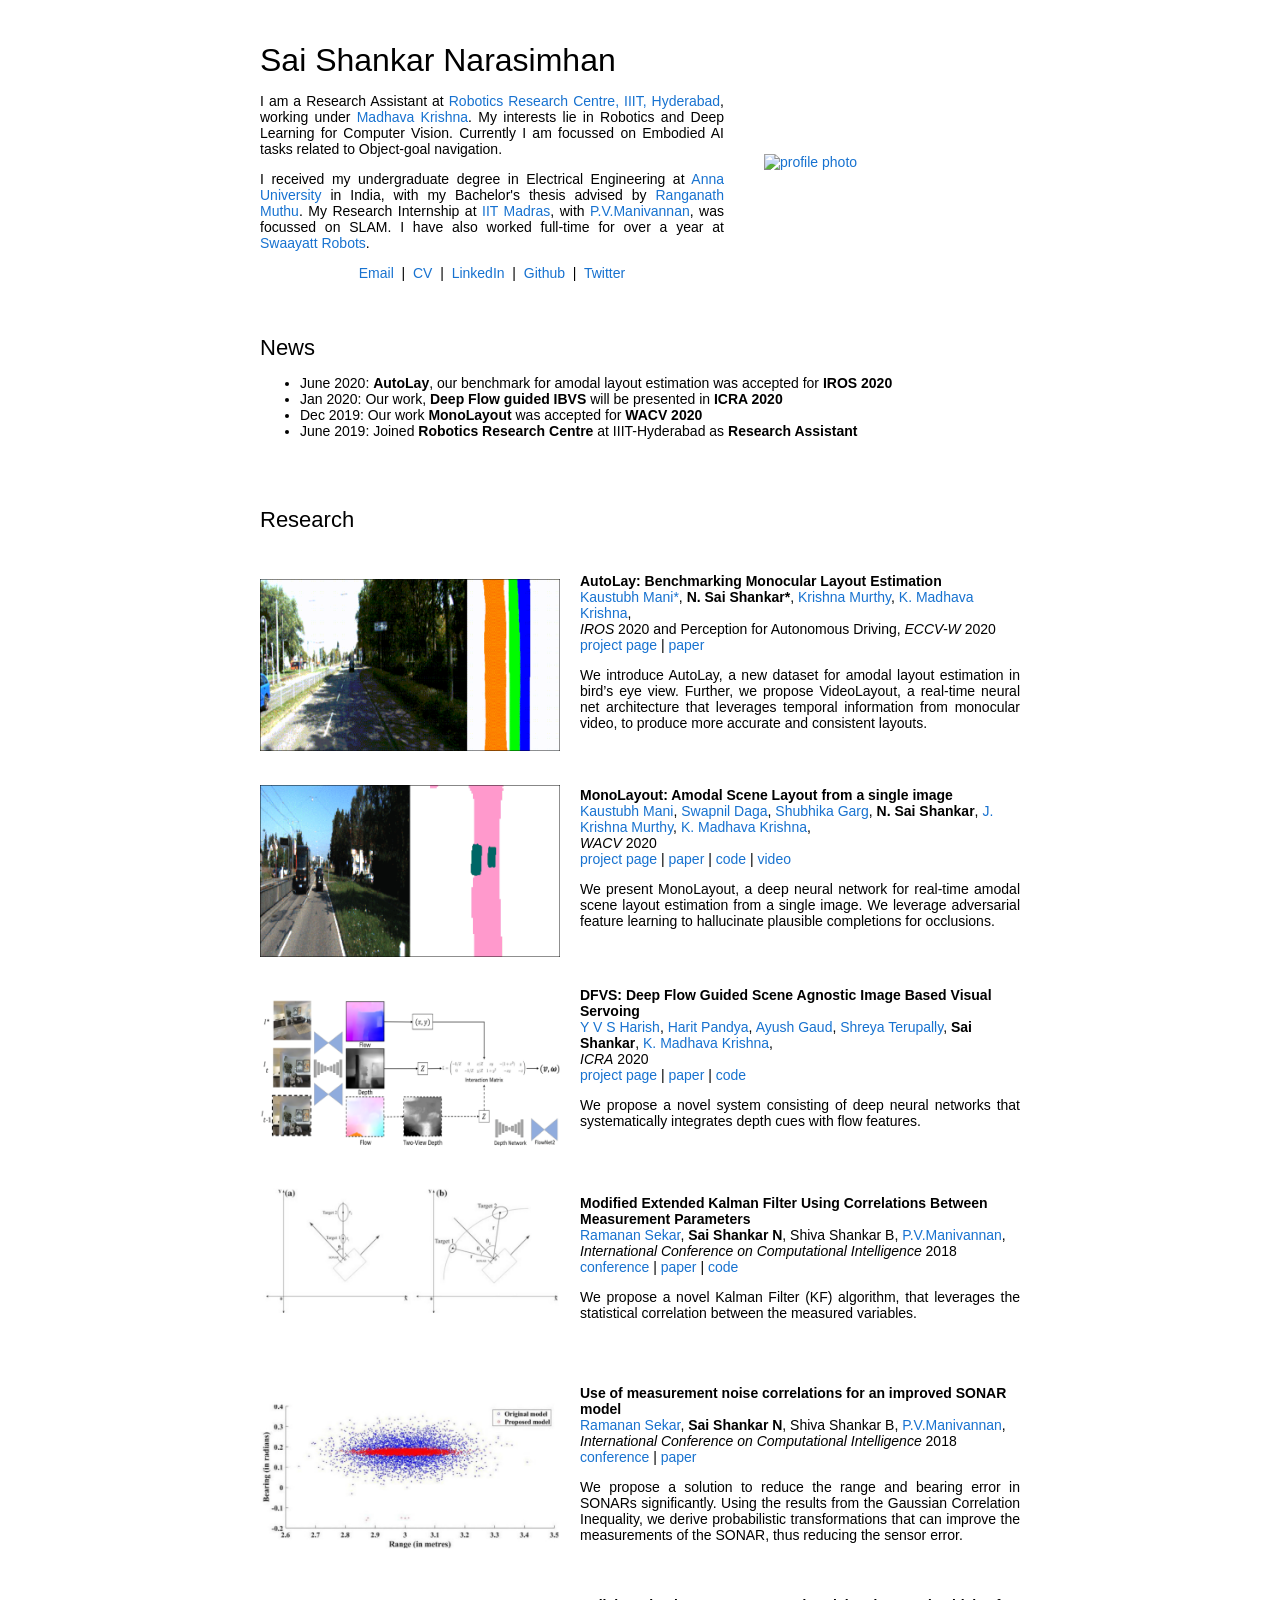
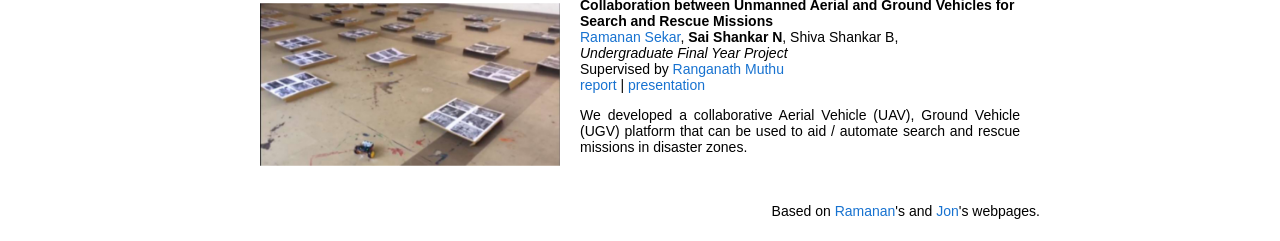
==== commit 0aae96b8: "updated" ====
--- a/index.html
+++ b/index.html
@@ -7,8 +7,18 @@
   <meta name="viewport" content="width=device-width, initial-scale=1">
   
   <link rel="stylesheet" type="text/css" href="stylesheet.css">
-  <link rel="icon" type="image/png" href="images/seal_icon.png">
+  
 </head>
+
+<script src="https://cdn.jsdelivr.net/npm/darkmode-js@1.5.7/lib/darkmode-js.min.js"></script>
+<script>
+  function addDarkmodeWidget() {
+    new Darkmode().showWidget();
+  }
+  window.addEventListener('load', addDarkmodeWidget);
+</script>
+
+
 
 <body>
   <table style="width:100%;max-width:800px;border:0px;border-spacing:0px;border-collapse:separate;margin-right:auto;margin-left:auto;"><tbody>
@@ -17,7 +27,7 @@
         <table style="width:100%;border:0px;border-spacing:0px;border-collapse:separate;margin-right:auto;margin-left:auto;"><tbody>
           <tr style="padding:0px">
             <td style="padding:2.5%;width:63%;vertical-align:middle">
-              <p style="text-align:center">
+              <p style="text-align:justify">
                 <name>Sai Shankar Narasimhan</name>
               </p>
               <p style="text-align:justify">I am a Research Assistant at <a href="https://robotics.iiit.ac.in/">Robotics Research Centre, IIIT, Hyderabad</a>, working under <a href="https://www.iiit.ac.in/people/faculty/mkrishna/">Madhava Krishna</a>. My interests lie in Robotics and Deep Learning for Computer Vision. Currently I am focussed on Embodied AI tasks related to Object-goal navigation.</p>
@@ -41,456 +51,36 @@
         <table style="width:100%;border:0px;border-spacing:0px;border-collapse:separate;margin-right:auto;margin-left:auto;"><tbody>
             <tr>
             <td style="padding:20px;width:100%;vertical-align:middle">
+              <heading>News</heading>
+              <ul>
+                <li>June 2020: <b>AutoLay</b>, our benchmark for amodal layout estimation was accepted for <b>IROS 2020</b></li>
+                <li>Jan 2020: Our work, <b>Deep Flow guided IBVS</b> will be presented in <b>ICRA 2020</b></li>
+                <li>Dec 2019: Our work <b>MonoLayout</b> was accepted for <b>WACV 2020</b></li>
+                <li>June 2019: Joined <b>Robotics Research Centre</b> at IIIT-Hyderabad as <b>Research Assistant</b></li>
+              </ul>
+            </td>
+          </tr>
+        </tbody></table>
+
+
+
+        <table style="width:100%;border:0px;border-spacing:0px;border-collapse:separate;margin-right:auto;margin-left:auto;"><tbody>
+
+          <tr>
+            <td style="padding:20px;width:20%;vertical-align:middle">
               <heading>Research</heading>
-              <p>
-                I'm interested in computer vision, machine learning, optimization, and image processing.
-                Much of my research is about inferring the physical world (shape, motion, color, light, etc) from images.
-                Representative papers are <span class="highlight">highlighted</span>.
-              </p>
-            </td>
-          </tr>
-        </tbody></table>
-        <table style="width:100%;border:0px;border-spacing:0px;border-collapse:separate;margin-right:auto;margin-left:auto;"><tbody>
-
-
-          <tr onmouseout="lssr_stop()" onmouseover="lssr_start()">
-            <td style="padding:20px;width:25%;vertical-align:middle">
-              <div class="one">
-                <div class="two" id='lssr_image'>
-                  <img src='images/lssr_after.jpg' width="160"></div>
-                <img src='images/lssr_before.jpg' width="160">
-              </div>
-              <script type="text/javascript">
-                function lssr_start() {
-                  document.getElementById('lssr_image').style.opacity = "1";
-                }
-
-                function lssr_stop() {
-                  document.getElementById('lssr_image').style.opacity = "0";
-                }
-                lssr_stop()
-              </script>
-            </td>
-            <td style="padding:20px;width:75%;vertical-align:middle">
-              <a href="https://arxiv.org/abs/2010.08888">
-                <papertitle>Light Stage Super-Resolution: Continuous High-Frequency Relighting</papertitle>
-              </a>
-              <br>
-              <a href="http://kevinkingo.com/">Tiancheng Sun</a>,
-              <a href="https://cseweb.ucsd.edu/~zex014/">Zexiang Xu</a>
-              <a href="http://people.csail.mit.edu/xiuming/">Xiuming Zhang</a>,
-              <a href="http://www.seanfanello.it/">Sean Fanello</a>,
-              <a href="https://scholar.google.com/citations?user=5D0_pjcAAAAJ&hl=en">Christoph Rhemann</a>,
-              <a href="https://www.pauldebevec.com/">Paul Debevec</a>,
-              <a href="https://research.google/people/105312/">Yun-Ta Tsai</a>,
-              <strong>Jonathan T. Barron</strong>,
-              <a href="https://cseweb.ucsd.edu/~ravir/">Ravi Ramamoorthi</a>
-              <br>
-              <em>SIGGRAPH Asia</em>, 2020  
-              <br>
-              <a href="https://arxiv.org/abs/2010.08888">arXiv</a>
-              <p></p>
-              <p>
-                Scans for light stages are inherently aliased, but we can use learning to super-resolve them.
-              </p>
-            </td>
-          </tr> 
-
-          <tr onmouseout="dualrefl_stop()" onmouseover="dualrefl_start()">
-            <td style="padding:20px;width:25%;vertical-align:middle">
-              <div class="one">
-                <div class="two" id='dualrefl_image'>
-                  <img src='images/dualrefl_after.jpg' width="160"></div>
-                <img src='images/dualrefl_before.jpg' width="160">
-              </div>
-              <script type="text/javascript">
-                function dualrefl_start() {
-                  document.getElementById('dualrefl_image').style.opacity = "1";
-                }
-
-                function dualrefl_stop() {
-                  document.getElementById('dualrefl_image').style.opacity = "0";
-                }
-                dualrefl_stop()
-              </script>
-            </td>
-            <td style="padding:20px;width:75%;vertical-align:middle">
-              <a href="http://sniklaus.com/dualref">
-                <papertitle>Learned Dual-View Reflection Removal</papertitle>
-              </a>
-              <br>
-              <a href="http://sniklaus.com/welcome">Simon Niklaus</a>,
-              <a href="https://people.eecs.berkeley.edu/~cecilia77/">Xuaner (Cecilia) Zhang</a>,
-              <strong>Jonathan T. Barron</strong>,
-              <a href="http://nealwadhwa.com">Neal Wadhwa</a>,
-              <a href="http://rahuldotgarg.appspot.com/">Rahul Garg</a>,
-              <a href="http://web.cecs.pdx.edu/~fliu/">Feng Liu</a>,
-              <a href="https://people.csail.mit.edu/tfxue/">Tianfan Xue</a>,
-              <br>
-              <em>WACV</em>, 2021
-              <br>
-              <a href="http://sniklaus.com/dualref">project page</a> /
-              <a href="https://arxiv.org/abs/2010.00702">arXiv</a>
-              <p></p>
-              <p>
-                Reflections and the things behind them often exhibit parallax, and this lets you remove reflections from stereo pairs.
-              </p>
-            </td>
-          </tr> 
-
-          <tr onmouseout="nlt_stop()" onmouseover="nlt_start()">
-            <td style="padding:20px;width:25%;vertical-align:middle">
-              <div class="one">
-                <div class="two" id='nlt_image'><video  width=100% height=100% muted autoplay loop>
-                <source src="images/nlt_after.mp4" type="video/mp4">
+            </td>
+          </tr>
+
+
+          <tr onmouseout="lighthouse_stop()" onmouseover="lighthouse_start()">
+            <td style="padding:20px;width:40%;vertical-align:justify">
+              <div class="one">
+                <div class="two" id='lh_image'><video width=100% height=100% muted autoplay loop>
+                <source src="images/videolayout.gif" type="video/mp4">
                 Your browser does not support the video tag.
                 </video></div>
-                <img src='images/nlt_before.jpg' width="160">
-              </div>
-              <script type="text/javascript">
-                function nlt_start() {
-                  document.getElementById('nlt_image').style.opacity = "1";
-                }
-
-                function nlt_stop() {
-                  document.getElementById('nlt_image').style.opacity = "0";
-                }
-                nlt_stop()
-              </script>
-            </td>
-            <td style="padding:20px;width:75%;vertical-align:middle">
-              <a href="http://nlt.csail.mit.edu/">
-                <papertitle>Neural Light Transport for Relighting and View Synthesis</papertitle>
-              </a>
-              <br>
-              <a href="http://people.csail.mit.edu/xiuming/">Xiuming Zhang</a>,
-              <a href="http://www.seanfanello.it/">Sean Fanello</a>,
-              <a href="https://research.google/people/105312/">Yun-Ta Tsai</a>,
-              <a href="http://kevinkingo.com/">Tiancheng Sun</a>,
-              <a href="https://people.csail.mit.edu/tfxue/">Tianfan Xue</a>,
-              <a href="https://research.google/people/106687/">Rohit Pandey</a>,
-              <a href="https://www.dtic.ua.es/~sorts/">Sergio Orts-Escolano</a>,
-              <a href="https://dl.acm.org/profile/99659224296">Philip Davidson</a>,
-              <a href="https://scholar.google.com/citations?user=5D0_pjcAAAAJ&hl=en">Christoph Rhemann</a>,
-              <a href="http://www.pauldebevec.com/">Paul Debevec</a>,
-              <strong>Jonathan T. Barron</strong>,
-              <a href="http://cseweb.ucsd.edu/~ravir/">Ravi Ramamoorthi</a>,
-              <a href="http://billf.mit.edu/">William T. Freeman</a>
-              <br>
-              <em>arXiv</em>, 2020  
-              <br>
-              <a href="http://nlt.csail.mit.edu/">project page</a> /
-              <a href="https://arxiv.org/abs/2008.03806">arXiv</a> /
-              <a href="https://www.youtube.com/watch?v=OGEnCWZihHE">video</a>
-              <p></p>
-              <p>Embedding a convnet within a predefined texture atlas enables simultaneous view synthesis and relighting.</p>
-            </td>
-          </tr> 
-
-          <tr onmouseout="nerfw_stop()" onmouseover="nerfw_start()">
-            <td style="padding:20px;width:25%;vertical-align:middle">
-              <div class="one">
-                <div class="two" id='nerfw_image'><video  width=100% height=100% muted autoplay loop>
-                <source src="images/nerfw_after.mp4" type="video/mp4">
-                Your browser does not support the video tag.
-                </video></div>
-                <img src='images/nerfw_before.jpg' width="160">
-              </div>
-              <script type="text/javascript">
-                function nerfw_start() {
-                  document.getElementById('nerfw_image').style.opacity = "1";
-                }
-
-                function nerfw_stop() {
-                  document.getElementById('nerfw_image').style.opacity = "0";
-                }
-                nerfw_stop()
-              </script>
-            </td>
-            <td style="padding:20px;width:75%;vertical-align:middle">
-              <a href="https://nerf-w.github.io/">
-                <papertitle>NeRF in the Wild: Neural Radiance Fields for Unconstrained Photo Collections</papertitle>
-              </a>
-              <br>
-              <a href="http://www.ricardomartinbrualla.com/">Ricardo Martin-Brualla*</a>,
-              <a href="https://scholar.google.com/citations?user=g98QcZUAAAAJ&hl=en">Noha Radwan*</a>,
-              <a href="https://research.google/people/105804/">Mehdi S. M. Sajjadi*</a>,
-              <strong>Jonathan T. Barron</strong>,
-              <a href="https://scholar.google.com/citations?user=FXNJRDoAAAAJ&hl=en">Alexey Dosovitskiy</a>,
-              <a href="http://www.stronglyconvex.com/about.html">Daniel Duckworth</a>
-              <br>
-              <em>arXiv</em>, 2020  
-              <br>
-              <a href="https://nerf-w.github.io/">project page</a> /
-              <a href="https://arxiv.org/abs/2008.02268">arXiv</a> /
-              <a href="https://www.youtube.com/watch?v=yPKIxoN2Vf0">video</a>
-              <p></p>
-              <p>Letting NeRF reason about occluders and appearance variation produces photorealistic view synthesis using only unstructured internet photos.</p>
-            </td>
-          </tr> 
-
-          <tr onmouseout="ff_stop()" onmouseover="ff_start()">
-            <td style="padding:20px;width:25%;vertical-align:middle">
-              <div class="one">
-                <div class="two" id='ff_image'>
-                  <img src='images/lion_ff.jpg' width="160"></div>
-                <img src='images/lion_none.jpg' width="160">
-              </div>
-              <script type="text/javascript">
-                function ff_start() {
-                  document.getElementById('ff_image').style.opacity = "1";
-                }
-
-                function ff_stop() {
-                  document.getElementById('ff_image').style.opacity = "0";
-                }
-                ff_stop()
-              </script>
-            </td>
-            <td style="padding:20px;width:75%;vertical-align:middle">
-              <a href="https://people.eecs.berkeley.edu/~bmild/fourfeat/index.html">
-                <papertitle>Fourier Features Let Networks Learn High Frequency Functions in Low Dimensional Domains</papertitle>
-              </a>
-              <br>
-              <a href="http://matthewtancik.com/">Matthew Tancik*</a>,
-              <a href="https://people.eecs.berkeley.edu/~pratul/">Pratul Srinivasan*</a>,
-              <a href="https://people.eecs.berkeley.edu/~bmild/">Ben Mildenhall*</a>,
-              <a href="https://people.eecs.berkeley.edu/~sfk/">Sara Fridovich-Keil</a>,
-              <a href="https://www.linkedin.com/in/nithinraghavan">Nithin Raghavan</a>,
-              <a href="https://scholar.google.com/citations?user=lvA86MYAAAAJ&hl=en">Utkarsh Singhal</a>,
-              <a href="http://cseweb.ucsd.edu/~ravir/">Ravi Ramamoorthi</a>,
-              <strong>Jonathan T. Barron</strong>,
-              <a href="https://www2.eecs.berkeley.edu/Faculty/Homepages/yirenng.html">Ren Ng</a>
-              <br>
-              <em>NeurIPS</em>, 2020 &nbsp <font color=#FF8080><strong>(Spotlight)</strong></font>
-              <br>
-              <a href="https://people.eecs.berkeley.edu/~bmild/fourfeat/">project page</a> /
-              video: <a href="https://www.youtube.com/watch?v=nVA6K6Sn2S4">3 min</a>, <a href="TODO">10 min</a> /
-              <a href="https://arxiv.org/abs/2006.10739">arXiv</a> /
-              <a href="https://github.com/tancik/fourier-feature-networks">code</a>
-              <p></p>
-              <p>Composing neural networks with a simple Fourier feature mapping allows them to learn detailed high-frequency functions.</p>
-            </td>
-          </tr> 
-
-    
-          <tr onmouseout="thresh_stop()" onmouseover="thresh_start()">
-            <td style="padding:20px;width:25%;vertical-align:middle">
-              <div class="one">
-                <div class="two" id='thresh_image'>
-                  <img src='images/thresh_after.png' width="160"></div>
-                <img src='images/thresh_before.jpg' width="160">
-              </div>
-              <script type="text/javascript">
-                function thresh_start() {
-                  document.getElementById('thresh_image').style.opacity = "1";
-                }
-
-                function thresh_stop() {
-                  document.getElementById('thresh_image').style.opacity = "0";
-                }
-                thresh_stop()
-              </script>
-            </td>
-            <td style="padding:20px;width:75%;vertical-align:middle">
-              <a href="https://arxiv.org/abs/2007.07350">
-                <papertitle>A Generalization of Otsu's Method and Minimum Error Thresholding</papertitle>
-              </a>
-              <br>
-              <strong>Jonathan T. Barron</strong>
-              <br>
-              <em>ECCV</em>, 2020 &nbsp <font color=#FF8080><strong>(Spotlight)</strong></font>
-              <br>
-              <a href="https://github.com/jonbarron/hist_thresh">code</a> / 
-              <a href="https://www.youtube.com/watch?v=rHtQQlQo1Q4">video</a> / 
-              <a href="data/BarronECCV2020.bib">bibtex</a>
-              <br>
-              <p></p>
-              <p>
-              A simple and fast Bayesian algorithm that can be written in ~10 lines of code outperforms or matches giant CNNs on image binarization, and unifies three classic thresholding algorithms.
-              </p>
-            </td>
-          </tr>  
-    
-    
-          <tr onmouseout="uflow_stop()" onmouseover="uflow_start()">
-            <td style="padding:20px;width:25%;vertical-align:middle">
-              <div class="one">
-                <div class="two" id='uflow_image'>
-                  <img src='images/uflow_after.png' width="160"></div>
-                <img src='images/uflow_before.jpg' width="160">
-              </div>
-              <script type="text/javascript">
-                function uflow_start() {
-                  document.getElementById('uflow_image').style.opacity = "1";
-                }
-
-                function uflow_stop() {
-                  document.getElementById('uflow_image').style.opacity = "0";
-                }
-                uflow_stop()
-              </script>
-            </td>
-            <td style="padding:20px;width:75%;vertical-align:middle">
-              <a href="https://arxiv.org/abs/2006.04902">
-                <papertitle>What Matters in Unsupervised Optical Flow</papertitle>
-              </a>
-              <br>
-              <a href="http://ricojonschkowski.com/">Rico Jonschkowski</a>,
-              <a href="https://www.linkedin.com/in/austin-charles-stone-1ba33b138/">Austin Stone</a>,
-              <strong>Jonathan T. Barron</strong>,
-              <a href="https://research.google/people/ArielGordon/">Ariel Gordon</a>,
-              <a href="https://www.linkedin.com/in/kurt-konolige/">Kurt Konolige</a>,
-              <a href="https://research.google/people/AneliaAngelova/">Anelia Angelova</a>
-              <br>
-              <em>ECCV</em>, 2020 &nbsp <font color="red"><strong>(Oral Presentation)</strong></font>
-              <br>
-              <a href="https://github.com/google-research/google-research/tree/master/uflow">code</a>
-              <br>
-              <p></p>
-              <p>
-              Extensive experimentation yields a simple optical flow technique that is trained on only unlabeled videos, but still works as well as supervised techniques.
-              </p>
-            </td>
-          </tr>  
-    
-          <tr onmouseout="nerf_stop()" onmouseover="nerf_start()"  bgcolor="#ffffd0">
-            <td style="padding:20px;width:25%;vertical-align:middle">
-              <div class="one">
-                <div class="two" id='nerf_image'><video  width=100% height=100% muted autoplay loop>
-                <source src="images/vase_small.mp4" type="video/mp4">
-                Your browser does not support the video tag.
-                </video></div>
-                <img src='images/vase_still.png' width="160">
-              </div>
-              <script type="text/javascript">
-                function nerf_start() {
-                  document.getElementById('nerf_image').style.opacity = "1";
-                }
-
-                function nerf_stop() {
-                  document.getElementById('nerf_image').style.opacity = "0";
-                }
-                nerf_stop()
-              </script>
-            </td>
-            <td style="padding:20px;width:75%;vertical-align:middle">
-              <a href="http://www.matthewtancik.com/nerf">
-                <papertitle>NeRF: Representing Scenes as Neural Radiance Fields for View Synthesis</papertitle>
-              </a>
-              <br>
-              <a href="https://people.eecs.berkeley.edu/~bmild/">Ben Mildenhall*</a>,
-              <a href="https://people.eecs.berkeley.edu/~pratul/">Pratul Srinivasan*</a>,
-              <a href="http://matthewtancik.com/">Matthew Tancik*</a>,
-              <strong>Jonathan T. Barron</strong>,
-              <a href="http://cseweb.ucsd.edu/~ravir/">Ravi Ramamoorthi</a>,
-              <a href="https://www2.eecs.berkeley.edu/Faculty/Homepages/yirenng.html">Ren Ng</a>
-              <br>
-              <em>ECCV</em>, 2020 &nbsp <font color="red"><strong>(Oral Presentation, Best Paper Honorable Mention)</strong></font>
-              <br>
-              <a href="http://www.matthewtancik.com/nerf">project page</a>
-              /
-              <a href="https://arxiv.org/abs/2003.08934">arXiv</a>
-              /
-              <a href="https://www.youtube.com/watch?v=LRAqeM8EjOo&t">talk video</a>
-              /
-              <a href="https://www.youtube.com/watch?v=JuH79E8rdKc">supp video</a>
-              /
-              <a href="https://github.com/bmild/nerf">code</a>
-              <p></p>
-              <p>
-              Training a tiny non-convolutional neural network to reproduce a scene using volume rendering achieves photorealistic view synthesis.</p>
-            </td>
-          </tr> 
-
-          <tr onmouseout="porshadmanip_stop()" onmouseover="porshadmanip_start()">
-            <td style="padding:20px;width:25%;vertical-align:middle">
-              <div class="one">
-                <div class="two" id='porshadmanip_image'>
-                  <img src='images/porshadmanip_after.jpg' width="160"></div>
-                <img src='images/porshadmanip_before.jpg' width="160">
-              </div>
-              <script type="text/javascript">
-                function porshadmanip_start() {
-                  document.getElementById('porshadmanip_image').style.opacity = "1";
-                }
-
-                function porshadmanip_stop() {
-                  document.getElementById('porshadmanip_image').style.opacity = "0";
-                }
-                porshadmanip_stop()
-              </script>
-            </td>
-            <td style="padding:20px;width:75%;vertical-align:middle">
-              <a href="https://arxiv.org/abs/2005.08925">
-                <papertitle>Portrait Shadow Manipulation</papertitle>
-              </a>
-              <br>
-              <a href="https://people.eecs.berkeley.edu/~cecilia77/">Xuaner (Cecilia) Zhang</a>,
-              <strong>Jonathan T. Barron</strong>,
-              <a href="https://ai.google/research/people/105312/">Yun-Ta Tsai</a>,
-              <a href="https://www.linkedin.com/in/rohit-pandey-bab10b7a/">Rohit Pandey</a>,
-              <a href="http://people.csail.mit.edu/xiuming/">Xiuming Zhang</a>,
-              <a href="http://graphics.stanford.edu/~renng/">Ren Ng</a>,
-              <a href="http://graphics.stanford.edu/~dejacobs/">David E. Jacobs</a>
-              <br>
-              <em>SIGGRAPH</em>, 2020  
-              <br>
-              <a href="https://people.eecs.berkeley.edu/~cecilia77/project-pages/portrait">project page</a> / 
-              <a href="https://www.youtube.com/watch?v=M_qYTXhzyac">video</a>
-              <p></p>
-              <p>Networks can be trained to remove shadows cast on human faces and to soften harsh lighting.</p>
-            </td>
-          </tr>  
-
-          <tr onmouseout="learnaf_stop()" onmouseover="learnaf_start()">
-            <td style="padding:20px;width:25%;vertical-align:middle">
-              <div class="one">
-                <div class="two" id='learnaf_image'>
-                  <img src='images/learnaf_after.jpg' width="160"></div>
-                <img src='images/learnaf_before.jpg' width="160">
-              </div>
-              <script type="text/javascript">
-                function learnaf_start() {
-                  document.getElementById('learnaf_image').style.opacity = "1";
-                }
-
-                function learnaf_stop() {
-                  document.getElementById('learnaf_image').style.opacity = "0";
-                }
-                learnaf_stop()
-              </script>
-            </td>
-            <td style="padding:20px;width:75%;vertical-align:middle">
-              <a href="https://arxiv.org/abs/2004.12260">
-                <papertitle>Learning to Autofocus</papertitle>
-              </a>
-              <br>
-              <a href="">Charles Herrmann</a>,
-              <a href="">Richard Strong Bowen</a>,
-              <a href="http://nealwadhwa.com">Neal Wadhwa</a>,
-              <a href="http://rahuldotgarg.appspot.com/">Rahul Garg</a>,
-              <a href="https://scholar.google.com/citations?user=BxqV_RsAAAAJ">Qiurui He</a>,
-              <strong>Jonathan T. Barron</strong>,
-              <a href="http://www.cs.cornell.edu/~rdz/index.htm">Ramin Zabih</a>
-              <br>
-              <em>CVPR</em>, 2020  
-              <br>
-              <a href="https://arxiv.org/abs/2004.12260">arXiv</a>
-              <p></p>
-              <p>Machine learning can be used to train cameras to autofocus (which is not the same problem as "depth from defocus").</p>
-            </td>
-          </tr>  
-
-    
-          <tr onmouseout="lighthouse_stop()" onmouseover="lighthouse_start()">
-            <td style="padding:20px;width:25%;vertical-align:middle">
-              <div class="one">
-                <div class="two" id='lh_image'><video width=100% height=100% muted autoplay loop>
-                <source src="images/rings_crop.mp4" type="video/mp4">
-                Your browser does not support the video tag.
-                </video></div>
-                <img src='images/rings.png' width="160">
+                <img src="images/videolayout.gif" width="300">
               </div>
               <script type="text/javascript">
                 function lighthouse_start() {
@@ -503,1354 +93,167 @@
                 lighthouse_stop()
               </script>
             </td>
-            <td style="padding:20px;width:75%;vertical-align:middle">
-              <a href="https://people.eecs.berkeley.edu/~pratul/lighthouse/">
-                <papertitle>Lighthouse: Predicting Lighting Volumes for Spatially-Coherent Illumination</papertitle>
-              </a>
-              <br>
-              <a href="https://people.eecs.berkeley.edu/~pratul/">Pratul Srinivasan*</a>,
-              <a href="https://people.eecs.berkeley.edu/~bmild/">Ben Mildenhall*</a>,
-              <a href="http://matthewtancik.com/">Matthew Tancik</a>,
-              <strong>Jonathan T. Barron</strong>,
-              <a href="https://research.google/people/RichardTucker/">Richard Tucker</a>,
-              <a href="https://www.cs.cornell.edu/~snavely/">Noah Snavely</a>
-              <br>
-        <em>CVPR</em>, 2020  
-              <br>
-              <a href="https://people.eecs.berkeley.edu/~pratul/lighthouse/">project page</a>
-        /
-              <a href="https://github.com/pratulsrinivasan/lighthouse">code</a>
-        /
-              <a href="https://arxiv.org/abs/2003.08367">arXiv</a>
-        /
-              <a href="https://www.youtube.com/watch?v=KsiZpUFPqIU">video</a>
-              <p></p>
-              <p>We predict a volume from an input stereo pair that can be used to calculate incident lighting at any 3D point within a scene.</p>
+            <td style="padding:20px;width:60%;vertical-align:justify">
+                <papertitle>AutoLay: Benchmarking Monocular Layout Estimation</papertitle>
+              <br>
+              <a href="https://scholar.google.com/citations?user=MnPjDIgAAAAJ&hl=en">Kaustubh Mani*</a>,
+              <strong>N. Sai Shankar*</strong>,
+              <a href="https://krrish94.github.io/">Krishna Murthy</a>,
+              <a href="https://www.iiit.ac.in/people/faculty/mkrishna/">K. Madhava Krishna</a>,
+              <br>
+        <em>IROS</em> 2020 and Perception for Autonomous Driving, <em>ECCV-W</em> 2020  
+              <br>
+              <a href="https://hbutsuak95.github.io/AutoLay/">project page</a> 
+              | 
+              <a href="https://ras.papercept.net/proceedings/IROS20/0986.pdf">paper</a>
+              <p style="text-align:justify">We introduce AutoLay, a new dataset for amodal layout estimation in bird’s eye view. Further, we propose VideoLayout, a real-time neural net architecture that leverages temporal information from monocular video, to produce more accurate and consistent layouts.</p>
             </td>
           </tr>  
 
-          <tr onmouseout="skyopt_stop()" onmouseover="skyopt_start()">
-            <td style="padding:20px;width:25%;vertical-align:middle">
-              <div class="one">
-                <div class="two" id='skyopt_image'>
-                  <img src='images/skyopt_after.jpg' width="160"></div>
-                <img src='images/skyopt_before.jpg' width="160">
-              </div>
-              <script type="text/javascript">
-                function skyopt_start() {
-                  document.getElementById('skyopt_image').style.opacity = "1";
-                }
-
-                function skyopt_stop() {
-                  document.getElementById('skyopt_image').style.opacity = "0";
-                }
-                skyopt_stop()
-              </script>
-            </td>
-            <td style="padding:20px;width:75%;vertical-align:middle">
-              <a href="https://arxiv.org/abs/2006.10172">
-                <papertitle>Sky Optimization: Semantically Aware Image Processing of Skies in Low-Light Photography</papertitle>
-              </a>
-              <br>
-              <a href="https://sites.google.com/corp/view/orly-liba/">Orly Liba</a>,
-              <a href="https://www.linkedin.com/in/longqicai/en-us">Longqi Cai</a>,
-              <a href="https://ai.google/research/people/105312/">Yun-Ta Tsai</a>,
-              <a href="https://research.google/people/EladEban/">Elad Eban</a>,
-              <a href="https://research.google/people/YairMovshovitzAttias/">Yair Movshovitz-Attias</a>,
-              <a href="https://scholar.google.com/citations?user=2jXxOYQAAAAJ">Yael Pritch</a>,
-              <a href="https://www.linkedin.com/in/huizhong-chen-00776432">Huizhong Chen</a>,
-              <strong>Jonathan T. Barron</strong>
-              <br>
-              <em>NTIRE CVPRW</em>, 2020  
-              <br>
-              <a href="https://google.github.io/sky-optimization/">project page</a>
-              <p></p>
-              <p>If you want to photograph the sky, it helps to know where the sky is.</p>
+
+
+          <tr onmouseout="lighthouse_stop()" onmouseover="lighthouse_start()">
+            <td style="padding:20px;width:40%;vertical-align:justify">
+              <div class="one">
+                <img src="images/monolayout.gif" width="300">
+              </div>
+            </td>
+            <p></p>
+            <td style="padding:20px;width:60%;vertical-align:justify">
+                <papertitle>MonoLayout: Amodal Scene Layout from a single image</papertitle>
+              <br>
+              <a href="https://scholar.google.com/citations?user=MnPjDIgAAAAJ&hl=en">Kaustubh Mani</a>,
+              <a href="https://scholar.google.com/citations?user=F3nRzzMAAAAJ&hl=en">Swapnil Daga</a>,
+              <a href="https://deepai.org/profile/shubhika-garg">Shubhika Garg</a>,
+              <strong>N. Sai Shankar</strong>,
+              <a href="https://krrish94.github.io/">J. Krishna Murthy</a>,
+              <a href="https://www.iiit.ac.in/people/faculty/mkrishna/">K. Madhava Krishna</a>,
+              <br>
+        <em>WACV</em> 2020  
+              <br>
+              <a href="https://robotics.iiit.ac.in/publications/2020/monolayout-amodal-scene-layout-from-single-image.html">project page</a> 
+              | 
+              <a href="https://arxiv.org/abs/2002.08394">paper</a>
+              |
+              <a href="https://github.com/hbutsuak95/monolayout">code</a>
+              |
+              <a href="https://www.youtube.com/watch?v=HcroGyo6yRQ">video</a>
+              <p style="text-align:justify"> We present MonoLayout, a deep neural network for real-time amodal scene layout estimation from a single image. We leverage adversarial feature learning to hallucinate plausible completions for occlusions.</p>
             </td>
           </tr>  
 
-          <tr onmouseout="nightsight_stop()" onmouseover="nightsight_start()">
-            <td style="padding:20px;width:25%;vertical-align:middle">
-              <div class="one">
-                <div class="two" id='nightsight_image'><img src='images/nightsight_after.jpg'></div>
-                <img src='images/nightsight_before.jpg'>
-              </div>
-              <script type="text/javascript">
-                function nightsight_start() {
-                  document.getElementById('nightsight_image').style.opacity = "1";
-                }
-
-                function nightsight_stop() {
-                  document.getElementById('nightsight_image').style.opacity = "0";
-                }
-                nightsight_stop()
-              </script>
-            </td>
-            <td style="padding:20px;width:75%;vertical-align:middle">
-              <a href="https://arxiv.org/abs/1910.11336">
-                <papertitle>Handheld Mobile Photography in Very Low Light</papertitle>
-              </a>
-              <br>
-              <a href="https://sites.google.com/site/orlylibaprofessional/">Orly Liba</a>,
-              <a href="https://scholar.google.com/citations?user=6PhlPWMAAAAJ">Kiran Murthy</a>,
-              <a href="https://ai.google/research/people/105312/">Yun-Ta Tsai</a>,
-              <a href="https://www.timothybrooks.com/">Timothy Brooks</a>,
-              <a href="https://people.csail.mit.edu/tfxue/">Tianfan Xue</a>,
-              <a href="https://scholar.google.com/citations?user=qgc_jY0AAAAJ">Nikhil Karnad</a>,
-              <a href="https://scholar.google.com/citations?user=BxqV_RsAAAAJ">Qiurui He</a>,
-              <strong>Jonathan T. Barron</strong>,
-              <a href="https://ai.google/research/people/105641/">Dillon Sharlet</a>,
-              <a href="http://www.geisswerks.com/">Ryan Geiss</a>,
-              <a href="https://people.csail.mit.edu/hasinoff/">Samuel W. Hasinoff</a>,
-              <a href="https://scholar.google.com/citations?user=2jXxOYQAAAAJ">Yael Pritch</a>,
-              <a href="http://graphics.stanford.edu/~levoy/">Marc Levoy</a>
-              <br>
-              <em>SIGGRAPH Asia</em>, 2019
-              <br>
-              <a href="https://github.com/google/night-sight/tree/master/docs">project page</a>
-              <br>
-              <p></p>
-              <p>By rethinking metering, white balance, and tone mapping, we can take pictures in places too dark for humans to see clearly.</p>
-            </td>
-          </tr>
-          
-          <tr onmouseout="font_stop()" onmouseover="font_start()">
-            <td style="padding:20px;width:25%;vertical-align:middle">
-              <div class="one">
-                <div class="two" id='font_image'><img src='images/font_after.png'></div>
-                <img src='images/font_before.png'>
-              </div>
-              <script type="text/javascript">
-                function font_start() {
-                  document.getElementById('font_image').style.opacity = "1";
-                }
-
-                function font_stop() {
-                  document.getElementById('font_image').style.opacity = "0";
-                }
-                font_stop()
-              </script>
-            </td>
-            <td style="padding:20px;width:75%;vertical-align:middle">
-              <a href="https://arxiv.org/abs/1910.00748">
-                <papertitle>A Deep Factorization of Style and Structure in Fonts</papertitle>
-              </a>
-              <br>
-              <a href="http://www.cs.cmu.edu/~asrivats/">Nikita Srivatsan</a>,
-              <strong>Jonathan T. Barron</strong>,
-              <a href="https://people.eecs.berkeley.edu/~klein/">Dan Klein</a>,
-              <a href="http://cseweb.ucsd.edu/~tberg/">Taylor Berg-Kirkpatrick</a>
-              <br>
-              <em>EMNLP</em>, 2019 &nbsp <font color="red"><strong>(Oral Presentation)</strong></font>
-              <br>
-              <p></p>
-              <p>Variational auto-encoders can be used to disentangle a characters style from its content.</p>
-            </td>
-          </tr>
-          
-          <tr onmouseout="dpzlearn_stop()" onmouseover="dpzlearn_start()">
-            <td style="padding:20px;width:25%;vertical-align:middle">
-              <div class="one">
-                <div class="two" id='dpzlearn_image'><img src='images/dpzlearn_after.jpg'></div>
-                <img src='images/dpzlearn_before.jpg'>
-              </div>
-              <script type="text/javascript">
-                function dpzlearn_start() {
-                  document.getElementById('dpzlearn_image').style.opacity = "1";
-                }
-
-                function dpzlearn_stop() {
-                  document.getElementById('dpzlearn_image').style.opacity = "0";
-                }
-                dpzlearn_stop()
-              </script>
-            </td>
-            <td style="padding:20px;width:75%;vertical-align:middle">
-              <a href="https://arxiv.org/abs/1904.05822">
-                <papertitle>Learning Single Camera Depth Estimation using Dual-Pixels</papertitle>
-              </a>
-              <br>
-              <a href="http://rahuldotgarg.appspot.com/">Rahul Garg</a>,
-              <a href="http://nealwadhwa.com">Neal Wadhwa</a>,
-              <a href="">Sameer Ansari,</a>,
-              <strong>Jonathan T. Barron</strong>
-              <br>
-              <em>ICCV</em>, 2019 &nbsp <font color="red"><strong>(Oral Presentation)</strong></font>
-              <br>
-              <a href="https://github.com/google-research/google-research/tree/master/dual_pixels">code</a> /
-              <a href="data/GargICCV2019.bib">bibtex</a>
-              <p></p>
-              <p>Considering the optics of dual-pixel image sensors improves monocular depth estimation techniques.</p>
-            </td>
-          </tr>
-          
-          <tr onmouseout="porlight_stop()" onmouseover="porlight_start()">
-            <td style="padding:20px;width:25%;vertical-align:middle">
-              <div class="one">
-                <div class="two" id='porlight_image'><img src='images/porlight_after.jpg'></div>
-                <img src='images/porlight_before.jpg'>
-              </div>
-              <script type="text/javascript">
-                function porlight_start() {
-                  document.getElementById('porlight_image').style.opacity = "1";
-                }
-
-                function porlight_stop() {
-                  document.getElementById('porlight_image').style.opacity = "0";
-                }
-                porlight_stop()
-              </script>
-            </td>
-            <td style="padding:20px;width:75%;vertical-align:middle">
-              <a href="https://arxiv.org/abs/1905.00824">
-                <papertitle>Single Image Portrait Relighting</papertitle>
-              </a>
-              <br>
-              <a href="http://kevinkingo.com/">Tiancheng Sun</a>,
-              <strong>Jonathan T. Barron</strong>,
-              <a href="https://ai.google/research/people/105312/">Yun-Ta Tsai</a>,
-              <a href="https://cseweb.ucsd.edu/~zex014/">Zexiang Xu</a>, Xueming Yu,
-              <a href="http://ict.usc.edu/profile/graham-fyffe/">Graham Fyffe</a>, Christoph Rhemann, Jay Busch,
-              <a href="https://www.pauldebevec.com/">Paul Debevec</a>,
-              <a href="https://cseweb.ucsd.edu/~ravir/">Ravi Ramamoorthi</a>
-              <br>
-              <em>SIGGRAPH</em>, 2019
-              <br>
-              <a href="https://www.youtube.com/watch?v=yxhGWds_g4I">video</a> /
-              <a href="https://petapixel.com/2019/07/16/researchers-developed-an-ai-that-can-relight-portraits-after-the-fact/">press</a> /
-              <a href="data/SunSIGGRAPH2019.bib">bibtex</a>
-              <br>
-              <p></p>
-              <p>Training a neural network on light stage scans and environment maps produces an effective relighting method.</p>
-            </td>
-          </tr>
-
-          <tr onmouseout="loss_stop()" onmouseover="loss_start()" bgcolor="#ffffd0">
-            <td style="padding:20px;width:25%;vertical-align:middle">
-              <div class="one">
-                <div class="two" id='loss_image'><img src='images/loss_after.png'></div>
-                <img src='images/loss_before.png'>
-              </div>
-              <script type="text/javascript">
-                function loss_start() {
-                  document.getElementById('loss_image').style.opacity = "1";
-                }
-
-                function loss_stop() {
-                  document.getElementById('loss_image').style.opacity = "0";
-                }
-                loss_stop()
-              </script>
-            </td>
-            <td style="padding:20px;width:75%;vertical-align:middle">
-              <a href="https://drive.google.com/open?id=1xpZ0fL9h1y9RfcTyPgVkxUrF3VwdkBvq">
-                <papertitle>A General and Adaptive Robust Loss Function</papertitle>
-              </a>
-              <br>
-              <strong>Jonathan T. Barron</strong>
-              <br>
-              <em>CVPR</em>, 2019 &nbsp <font color="red"><strong>(Oral Presentation, Best Paper Award Finalist)</strong></font>
-              <br>
-              <a href="https://arxiv.org/abs/1701.03077">arxiv</a> /
-              <a href="https://drive.google.com/open?id=1HNveL7xSNh6Ss7sxLK8Mw2L1Fc-rRhL4">supplement</a> /
-              <a href="https://youtu.be/BmNKbnF69eY">video</a> /
-              <a href="https://www.youtube.com/watch?v=4IInDT_S0ow&t=37m22s">talk</a> / 
-              <a href="https://drive.google.com/file/d/1GzRYRIfLHvNLT_QwjHoBjHkBbs3Nbf0x/view?usp=sharing">slides</a> / 
-              code: <a href="https://github.com/google-research/google-research/tree/master/robust_loss">TF</a>, <a href="https://github.com/google-research/google-research/tree/master/robust_loss_jax">JAX</a>, <a href="https://github.com/jonbarron/robust_loss_pytorch">pytorch</a> /
-              <a href="data/BarronCVPR2019_reviews.txt">reviews</a> /
-              <a href="data/BarronCVPR2019.bib">bibtex</a>
-              <p></p>
-              <p>A single robust loss function is a superset of many other common robust loss functions, and allows training to automatically adapt the robustness of its own loss.</p>
-            </td>
-          </tr>
-
-          <tr onmouseout="mpi_stop()" onmouseover="mpi_start()">
-            <td style="padding:20px;width:25%;vertical-align:middle">
-              <div class="one">
-                <div class="two" id='mpi_image'><img src='images/mpi_after.jpg'></div>
-                <img src='images/mpi_before.jpg'>
-              </div>
-              <script type="text/javascript">
-                function mpi_start() {
-                  document.getElementById('mpi_image').style.opacity = "1";
-                }
-
-                function mpi_stop() {
-                  document.getElementById('mpi_image').style.opacity = "0";
-                }
-                mpi_stop()
-              </script>
-            </td>
-            <td style="padding:20px;width:75%;vertical-align:middle">
-              <a href="https://drive.google.com/file/d/1TU5L6fnt4Kd49IUOU7aNxor5NIgdHuNG/view?usp=sharing">
-                <papertitle>Pushing the Boundaries of View Extrapolation with Multiplane Images</papertitle>
-              </a>
-              <br>
-              <a href="https://people.eecs.berkeley.edu/~pratul/">Pratul P. Srinivasan</a>, Richard Tucker,
-              <strong>Jonathan T. Barron</strong>,
-              <a href="http://cseweb.ucsd.edu/~ravir/">Ravi Ramamoorthi</a>,
-              <a href="http://graphics.stanford.edu/~renng/">Ren Ng</a>,
-              <a href="https://www.cs.cornell.edu/~snavely/">Noah Snavely</a>
-              <br>
-              <em>CVPR</em>, 2019 &nbsp <font color="red"><strong>(Oral Presentation, Best Paper Award Finalist)</strong></font>
-              <br>
-              <a href="https://drive.google.com/file/d/1GUW_n-BAn9Q4VntEA_OTHNJiHO7XfC62/view?usp=sharing">supplement</a> /
-              <a href="https://www.youtube.com/watch?v=aJqAaMNL2m4">video</a> /
-              <a href="data/SrinivasanCVPR2019.bib">bibtex</a>
-              <p></p>
-              <p>View extrapolation with multiplane images works better if you reason about disocclusions and disparity sampling frequencies.</p>
-            </td>
-          </tr>
-
-          <tr onmouseout="unprocessing_stop()" onmouseover="unprocessing_start()">
-            <td style="padding:20px;width:25%;vertical-align:middle">
-              <div class="one">
-                <div class="two" id='unprocessing_image'><img src='images/unprocessing_after.jpg'></div>
-                <img src='images/unprocessing_before.jpg'>
-              </div>
-              <script type="text/javascript">
-                function unprocessing_start() {
-                  document.getElementById('unprocessing_image').style.opacity = "1";
-                }
-
-                function unprocessing_stop() {
-                  document.getElementById('unprocessing_image').style.opacity = "0";
-                }
-                unprocessing_stop()
-              </script>
-            </td>
-            <td style="padding:20px;width:75%;vertical-align:middle">
-              <a href="https://drive.google.com/file/d/1H0Wtd--un2JN76dUJN8iC9fWfkA16n8D/view?usp=sharing">
-                <papertitle>Unprocessing Images for Learned Raw Denoising</papertitle>
-              </a>
-              <br>
-              <a href="http://timothybrooks.com/">Tim Brooks</a>,
-              <a href="https://people.eecs.berkeley.edu/~bmild/">Ben Mildenhall</a>,
-              <a href="https://people.csail.mit.edu/tfxue/">Tianfan Xue</a>,
-              <a href="http://people.csail.mit.edu/jiawen/">Jiawen Chen</a>,
-              <a href="http://www.dsharlet.com/">Dillon Sharlet</a>,
-              <strong>Jonathan T. Barron</strong>
-              <br>
-              <em>CVPR</em>, 2019 &nbsp <font color="red"><strong>(Oral Presentation)</strong></font>
-              <br>
-              <a href="https://arxiv.org/abs/1811.11127">arxiv</a> /
-              <a href="http://timothybrooks.com/tech/unprocessing/">project page</a> /
-              <a href="https://github.com/google-research/google-research/tree/master/unprocessing">code</a> / 
-              <a href="data/BrooksCVPR2019.bib">bibtex</a>
-              <p></p>
-              <p>We can learn a better denoising model by processing and unprocessing images the same way a camera does.</p>
-            </td>
-          </tr>
-
-          <tr onmouseout="motionblur_stop()" onmouseover="motionblur_start()">
-            <td style="padding:20px;width:25%;vertical-align:middle">
-              <div class="one">
-                <div class="two" id='motionblur_image'><img src='images/motionblur_after.jpg'></div>
-                <img src='images/motionblur_before.jpg'>
-              </div>
-              <script type="text/javascript">
-                function motionblur_start() {
-                  document.getElementById('motionblur_image').style.opacity = "1";
-                }
-
-                function motionblur_stop() {
-                  document.getElementById('motionblur_image').style.opacity = "0";
-                }
-                motionblur_stop()
-              </script>
-            </td>
-            <td style="padding:20px;width:75%;vertical-align:middle">
-              <a href="https://drive.google.com/file/d/1hWpA4f6iLVcOkZI3zEAAWKARSQhnVgbY/view?usp=sharing">
-                <papertitle>Learning to Synthesize Motion Blur</papertitle>
-              </a>
-              <br>
-              <a href="http://timothybrooks.com/">Tim Brooks</a>,
-              <strong>Jonathan T. Barron</strong>
-              <br>
-              <em>CVPR</em>, 2019 &nbsp <font color="red"><strong>(Oral Presentation)</strong></font>
-              <br>
-              <a href="https://arxiv.org/abs/1811.11745">arxiv</a> /
-              <a href="https://drive.google.com/file/d/1dUQwBMmQdYYIP0zHR_nDQY-uQbaMdcSN/view?usp=sharing">supplement</a> /
-              <a href="http://timothybrooks.com/tech/motion-blur/">project page</a> /
-              <a href="https://www.youtube.com/watch?v=8T1jjSz-2V8">video</a> /
-              <a href="https://github.com/google-research/google-research/tree/master/motion_blur">code</a> / 
-              <a href="data/BrooksBarronCVPR2019.bib">bibtex</a>
-              <p></p>
-              <p>Frame interpolation techniques can be used to train a network that directly synthesizes linear blur kernels.</p>
-            </td>
-          </tr>
-
-          <tr onmouseout="darkflash_stop()" onmouseover="darkflash_start()">
-            <td style="padding:20px;width:25%;vertical-align:middle">
-              <div class="one">
-                <div class="two" id='darkflash_image'><img src='images/darkflash_after.png'></div>
-                <img src='images/darkflash_before.png'>
-              </div>
-              <script type="text/javascript">
-                function darkflash_start() {
-                  document.getElementById('darkflash_image').style.opacity = "1";
-                }
-
-                function darkflash_stop() {
-                  document.getElementById('darkflash_image').style.opacity = "0";
-                }
-                darkflash_stop()
-              </script>
-            </td>
-            <td style="padding:20px;width:75%;vertical-align:middle">
-              <a href="https://arxiv.org/abs/1901.01370">
-                <papertitle>Stereoscopic Dark Flash for Low-light Photography</papertitle>
-              </a>
-              <br>
-              <a href="https://www.andrew.cmu.edu/user/jianwan2/">Jian Wang</a>,
-              <a href="https://people.csail.mit.edu/tfxue/">Tianfan Xue</a>,
-              <strong>Jonathan T. Barron</strong>,
-              <a href="http://people.csail.mit.edu/jiawen/">Jiawen Chen</a>
-              <br>
-              <em>ICCP</em>, 2019
-              <br>
-              <p></p>
-              <p>
-                By making one camera in a stereo pair hyperspectral we can multiplex dark flash pairs in space instead of time.
-              </p>
-            </td>
-          </tr>
-
-          <tr onmouseout="motionstereo_stop()" onmouseover="motionstereo_start()">
-            <td style="padding:20px;width:25%;vertical-align:middle">
-              <div class="one">
-                <div class="two" id='motionstereo_image'><img src='images/motionstereo_after.png'></div>
-                <img src='images/motionstereo_before.png'>
-              </div>
-              <script type="text/javascript">
-                function motionstereo_start() {
-                  document.getElementById('motionstereo_image').style.opacity = "1";
-                }
-
-                function motionstereo_stop() {
-                  document.getElementById('motionstereo_image').style.opacity = "0";
-                }
-                motionstereo_stop()
-              </script>
-            </td>
-            <td style="padding:20px;width:75%;vertical-align:middle">
-              <a href="https://drive.google.com/file/d/1AABFJ3NgD5DAo5JEpEjWZrcQNzjZnvW9/view?usp=sharing">
-                <papertitle>Depth from Motion for Smartphone AR</papertitle>
-              </a>
-              <br>
-              <a href="https://www.linkedin.com/in/valentinjulien/">Julien Valentin</a>,
-              <a href="https://www.linkedin.com/in/adarshkowdle/">Adarsh Kowdle</a>,
-              <strong>Jonathan T. Barron</strong>, <a href="http://nealwadhwa.com">Neal Wadhwa</a>, and others
-              <br>
-              <em>SIGGRAPH Asia</em>, 2018
-              <br>
-              <a href="https://github.com/jonbarron/planar_filter">planar filter toy code</a> / 
-              <a href="data/Valentin2018.bib">bibtex</a>
-              <p></p>
-              <p>Depth cues from camera motion allow for real-time occlusion effects in augmented reality applications.</p>
-            </td>
-          </tr>
-
-          <tr onmouseout="portrait_stop()" onmouseover="portrait_start()">
-            <td style="padding:20px;width:25%;vertical-align:middle">
-              <div class="one">
-                <div class="two" id='portrait_image'><img src='images/portrait_after.jpg'></div>
-                <img src='images/portrait_before.jpg'>
-              </div>
-              <script type="text/javascript">
-                function portrait_start() {
-                  document.getElementById('portrait_image').style.opacity = "1";
-                }
-
-                function portrait_stop() {
-                  document.getElementById('portrait_image').style.opacity = "0";
-                }
-                portrait_stop()
-              </script>
-            </td>
-            <td style="padding:20px;width:75%;vertical-align:middle">
-              <a href="https://drive.google.com/file/d/13i6DlS9UhGVKmwslLUFnKBwdxFRVQeQj/view?usp=sharing">
-                <papertitle>Synthetic Depth-of-Field with a Single-Camera Mobile Phone</papertitle>
-              </a>
-              <br>
-              <a href="http://nealwadhwa.com">Neal Wadhwa</a>,
-              <a href="http://rahuldotgarg.appspot.com/">Rahul Garg</a>,
-              <a href="http://graphics.stanford.edu/~dejacobs/">David E. Jacobs</a>, Bryan E. Feldman, Nori Kanazawa, Robert Carroll,
-              <a href="http://www.cs.cmu.edu/~ymovshov/">Yair Movshovitz-Attias</a>,
-              <strong>Jonathan T. Barron</strong>, Yael Pritch,
-              <a href="http://graphics.stanford.edu/~levoy/">Marc Levoy</a>
-              <br>
-              <em>SIGGRAPH</em>, 2018
-              <br>
-              <a href="https://arxiv.org/abs/1806.04171">arxiv</a> /
-              <a href="https://ai.googleblog.com/2017/10/portrait-mode-on-pixel-2-and-pixel-2-xl.html">blog post</a> /
-              <a href="data/Wadhwa2018.bib">bibtex</a>
-              <p></p>
-              <p>Dual pixel cameras and semantic segmentation algorithms can be used for shallow depth of field effects.</p>
-              <p>This system is the basis for "Portrait Mode" on the Google Pixel 2 smartphones</p>
-            </td>
-          </tr>
-
-          <tr onmouseout="aperture_stop()" onmouseover="aperture_start()">
-            <td style="padding:20px;width:25%;vertical-align:middle">
-              <div class="one">
-                <div class="two" id='aperture_image'><img src='images/aperture_after.jpg'></div>
-                <img src='images/aperture_before.jpg'>
-              </div>
-              <script type="text/javascript">
-                function aperture_start() {
-                  document.getElementById('aperture_image').style.opacity = "1";
-                }
-
-                function aperture_stop() {
-                  document.getElementById('aperture_image').style.opacity = "0";
-                }
-                aperture_stop()
-              </script>
-            </td>
-            <td style="padding:20px;width:75%;vertical-align:middle">
-              <a href="https://drive.google.com/file/d/1MpvxcW7OTJP321QL_q4ZLQ8D653bZZzy/view?usp=sharing">
-                <papertitle>Aperture Supervision for Monocular Depth Estimation</papertitle>
-              </a>
-              <br>
-              <a href="https://people.eecs.berkeley.edu/~pratul/">Pratul P. Srinivasan</a>,
-              <a href="http://rahuldotgarg.appspot.com/">Rahul Garg</a>,
-              <a href="http://nealwadhwa.com">Neal Wadhwa</a>,
-              <a href="http://graphics.stanford.edu/~renng/">Ren Ng</a>,
-              <strong>Jonathan T. Barron</strong>
-              <br>
-              <em>CVPR</em>, 2018
-              <br>
-              <a href="https://github.com/google/aperture_supervision">code</a> /
-              <a href="data/Srinivasan2018.bib">bibtex</a>
-              <p></p>
-              <p>Varying a camera's aperture provides a supervisory signal that can teach a neural network to do monocular depth estimation.</p>
-            </td>
-          </tr>
-
-          <tr onmouseout="deepburst_stop()" onmouseover="deepburst_start()">
-            <td style="padding:20px;width:25%;vertical-align:middle">
-              <div class="one">
-                <div class="two" id='deepburst_image'><img src='images/deepburst_after.png'></div>
-                <img src='images/deepburst_before.png'>
-              </div>
-              <script type="text/javascript">
-                function deepburst_start() {
-                  document.getElementById('deepburst_image').style.opacity = "1";
-                }
-
-                function deepburst_stop() {
-                  document.getElementById('deepburst_image').style.opacity = "0";
-                }
-                deepburst_stop()
-              </script>
-            </td>
-            <td style="padding:20px;width:75%;vertical-align:middle">
-              <a href="https://drive.google.com/file/d/1GAH8ijyZ7GnoBnQFANEzdXinHrE4vvXn/view?usp=sharing">
-                <papertitle>Burst Denoising with Kernel Prediction Networks</papertitle>
-              </a>
-              <br>
-              <a href="https://people.eecs.berkeley.edu/~bmild/">Ben Mildenhall</a>,
-              <strong>Jonathan T. Barron</strong>,
-              <a href="http://people.csail.mit.edu/jiawen/">Jiawen Chen</a>,
-              <a href="http://www.dsharlet.com/">Dillon Sharlet</a>,
-              <a href="http://graphics.stanford.edu/~renng/">Ren Ng</a>, Robert Carroll
-              <br>
-              <em>CVPR</em>, 2018 &nbsp <font color=#FF8080><strong>(Spotlight)</strong></font>
-              <br>
-              <a href="https://drive.google.com/file/d/1aqk3Q-L2spjLZh2yRWKUWIDcZkGjQ7US/view?usp=sharing">supplement</a> /
-              <a href="https://github.com/google/burst-denoising">code</a> /
-              <a href="data/Mildenhall2018.bib">bibtex</a>
-              <p></p>
-              <p>We train a network to predict linear kernels that denoise noisy bursts from cellphone cameras.</p>
-            </td>
-          </tr>
-
-          <tr onmouseout="friendly_stop()" onmouseover="friendly_start()">
-            <td style="padding:20px;width:25%;vertical-align:middle">
-              <div class="one">
-                <div class="two" id='friendly_image'><img src='images/friendly_after.png'></div>
-                <img src='images/friendly_before.png'>
-              </div>
-              <script type="text/javascript">
-                function friendly_start() {
-                  document.getElementById('friendly_image').style.opacity = "1";
-                }
-
-                function friendly_stop() {
-                  document.getElementById('friendly_image').style.opacity = "0";
-                }
-                friendly_stop()
-              </script>
-            </td>
-            <td style="padding:20px;width:75%;vertical-align:middle">
-              <a href="https://drive.google.com/file/d/1w_0djhL0QgC_fbehnJ0c-J23_kW_420p/view?usp=sharing">
-                <papertitle>A Hardware-Friendly Bilateral Solver for Real-Time Virtual Reality Video</papertitle>
-              </a>
-              <br>
-              <a href="https://homes.cs.washington.edu/~amrita/">Amrita Mazumdar</a>, <a href="http://homes.cs.washington.edu/~armin/">Armin Alaghi</a>, <strong>Jonathan T. Barron</strong>, <a href="https://www.cs.unc.edu/~gallup/">David Gallup</a>, <a href="https://homes.cs.washington.edu/~luisceze/">Luis Ceze</a>, <a href="https://homes.cs.washington.edu/~oskin/">Mark Oskin</a>, <a href="http://homes.cs.washington.edu/~seitz/">Steven M. Seitz</a>
-              <br>
-              <em>High-Performance Graphics (HPG)</em>, 2017
-              <br>
-              <a href="https://sampa.cs.washington.edu/projects/vr-hw.html">project page</a>
-              <p></p>
-              <p>A reformulation of the bilateral solver can be implemented efficiently on GPUs and FPGAs.</p>
-            </td>
-          </tr>
-
-          <tr onmouseout="hdrnet_stop()" onmouseover="hdrnet_start()">
-            <td style="padding:20px;width:25%;vertical-align:middle">
-              <div class="one">
-                <div class="two" id='hdrnet_image'><img src='images/hdrnet_after.jpg'></div>
-                <img src='images/hdrnet_before.jpg'>
-              </div>
-              <script type="text/javascript">
-                function hdrnet_start() {
-                  document.getElementById('hdrnet_image').style.opacity = "1";
-                }
-
-                function hdrnet_stop() {
-                  document.getElementById('hdrnet_image').style.opacity = "0";
-                }
-                hdrnet_stop()
-              </script>
-            </td>
-            <td style="padding:20px;width:75%;vertical-align:middle">
-              <a href="https://drive.google.com/file/d/1jQY3CTMnLX7PeGUzYLso9H1eCsZyWbwg/view?usp=sharing">
-                <papertitle>Deep Bilateral Learning for Real-Time Image Enhancement</papertitle>
-              </a>
-              <br>
-              <a href="http://www.mgharbi.com">Micha&euml;l Gharbi</a>, <a href="http://people.csail.mit.edu/jiawen/">Jiawen Chen</a>, <strong>Jonathan T. Barron</strong>, <a href="https://people.csail.mit.edu/hasinoff/">Samuel W. Hasinoff</a>, <a href="http://people.csail.mit.edu/fredo/">Fr&eacute;do Durand </a>
-              <br>
-              <em>SIGGRAPH</em>, 2017
-              <br>
-              <a href="https://groups.csail.mit.edu/graphics/hdrnet/">project page</a> /
-              <a href="https://www.youtube.com/watch?v=GAe0qKKQY_I">video</a> /
-              <a href="data/GharbiSIGGRAPH2017.bib">bibtex</a> /
-              <a href="http://news.mit.edu/2017/automatic-image-retouching-phone-0802">p</a><a href="https://www.wired.com/story/googles-new-algorithm-perfects-photos-before-you-even-take-them/">r</a><a href="https://petapixel.com/2017/08/02/new-ai-can-retouch-photos-snap/">e</a><a href="https://www.theverge.com/2017/8/2/16082272/google-mit-retouch-photos-machine-learning">s</a><a href="http://gizmodo.com/clever-camera-app-uses-deep-learning-to-perfectly-retou-1797474282">s</a>
-              <p></p>
-              <p>By training a deep network in bilateral space we can learn a model for high-resolution and real-time image enhancement.</p>
-            </td>
-          </tr>
-
-          <tr onmouseout="ffcc_stop()" onmouseover="ffcc_start()">
-            <td style="padding:20px;width:25%;vertical-align:middle">
-              <div class="one">
-                <div class="two" id='ffcc_image'><img src='images/ffcc_after.jpg'></div>
-                <img src='images/ffcc_before.jpg'>
-              </div>
-              <script type="text/javascript">
-                function ffcc_start() {
-                  document.getElementById('ffcc_image').style.opacity = "1";
-                }
-
-                function ffcc_stop() {
-                  document.getElementById('ffcc_image').style.opacity = "0";
-                }
-                ffcc_stop()
-              </script>
-            </td>
-            <td style="padding:20px;width:75%;vertical-align:middle">
-              <a href="https://arxiv.org/abs/1611.07596">
-                <papertitle>Fast Fourier Color Constancy</papertitle>
-              </a>
-              <br>
-              <strong>Jonathan T. Barron</strong>,
-              <a href="https://ai.google/research/people/105312/">Yun-Ta Tsai</a>,
-              <br>
-              <em>CVPR</em>, 2017
-              <br>
-              <a href="https://youtu.be/rZCXSfl13rY">video</a> /
-              <a href="data/BarronTsaiCVPR2017.bib">bibtex</a> /
-              <a href="https://github.com/google/ffcc">code</a> /
-              <a href="https://drive.google.com/open?id=0B4nuwEMaEsnmWkJQMlFPSFNzbEk">output</a> /
-              <a href="https://blog.google/products/photos/six-tips-make-your-photos-pop/">blog post</a> /
-              <a href="https://9to5google.com/2017/03/03/google-photos-auto-white-balance/">p</a><a href="https://www.engadget.com/2017/03/03/google-photos-automatically-fixes-your-pictures-white-balance/">r</a><a href="https://lifehacker.com/google-photos-will-now-automatically-adjust-the-white-b-1793009155">e</a><a href="https://petapixel.com/2017/03/06/google-photos-will-now-automatically-white-balance-snapshots/">s</a><a href="http://www.theverge.com/2017/3/3/14800062/google-photos-auto-white-balance-android">s</a>
-              <p></p>
-              <p>Color space can be aliased, allowing white balance models to be learned and evaluated in the frequency domain. This improves accuracy by 13-20% and speed by 250-3000x.</p>
-              <p>This technology is used by <a href="https://store.google.com/product/pixel_compare">Google Pixel</a>, <a href="https://photos.google.com/">Google Photos</a>, and <a href="https://www.google.com/maps">Google Maps</a>.</p>
-            </td>
-          </tr>
-
-          <tr onmouseout="jump_stop()" onmouseover="jump_start()" bgcolor="#ffffd0">
-            <td style="padding:20px;width:25%;vertical-align:middle">
-              <div class="one">
-                <div class="two" id='jump_image'><img src='images/jump_anim.gif'></div>
-                <img src='images/jump_still.png'>
-              </div>
-              <script type="text/javascript">
-                function jump_start() {
-                  document.getElementById('jump_image').style.opacity = "1";
-                }
-
-                function jump_stop() {
-                  document.getElementById('jump_image').style.opacity = "0";
-                }
-                jump_stop()
-              </script>
-            </td>
-            <td style="padding:20px;width:75%;vertical-align:middle">
-              <a href="https://drive.google.com/file/d/1RBnTrtzqmuO8uj3GQaR5vBJZjIC3Jxjn/view?usp=sharing">
-                <papertitle>Jump: Virtual Reality Video</papertitle>
-              </a>
-              <br>
-              <a href="http://mi.eng.cam.ac.uk/~ra312/">Robert Anderson</a>, <a href="https://www.cs.unc.edu/~gallup/">David Gallup</a>, <strong>Jonathan T. Barron</strong>, <a href="https://mediatech.aalto.fi/~janne/index.php">Janne Kontkanen</a>, <a href="https://www.cs.cornell.edu/~snavely/">Noah Snavely</a>, <a href="http://carlos-hernandez.org/">Carlos Hern&aacutendez</a>, <a href="https://homes.cs.washington.edu/~sagarwal/">Sameer Agarwal</a>, <a href="https://homes.cs.washington.edu/~seitz/">Steven M Seitz</a>
-              <br>
-              <em>SIGGRAPH Asia</em>, 2016
-              <br>
-              <a href="https://drive.google.com/file/d/11D4eCDXqqFTtZT0WS2COJE0hsAN3QEww/view?usp=sharing">supplement</a> /
-              <a href="https://www.youtube.com/watch?v=O0qUYynupTI">video</a> /
-              <a href="data/Anderson2016.bib">bibtex</a> /
-              <a href="https://blog.google/products/google-vr/jump-using-omnidirectional-stereo-vr-video/">blog post</a>
-              <p></p>
-              <p>Using computer vision and a ring of cameras, we can make video for virtual reality headsets that is both stereo and 360&deg;.</p>
-              <p>This technology is used by <a href="https://vr.google.com/jump/">Jump</a>. </p>
-            </td>
-          </tr>
-
-          <tr onmouseout="hdrp_stop()" onmouseover="hdrp_start()">
-            <td style="padding:20px;width:25%;vertical-align:middle">
-              <div class="one">
-                <div class="two" id='hdrp_image'><img src='images/hdrp_after.jpg'></div>
-                <img src='images/hdrp_before.jpg'>
-              </div>
-              <script type="text/javascript">
-                function hdrp_start() {
-                  document.getElementById('hdrp_image').style.opacity = "1";
-                }
-
-                function hdrp_stop() {
-                  document.getElementById('hdrp_image').style.opacity = "0";
-                }
-                hdrp_stop()
-              </script>
-            </td>
-            <td style="padding:20px;width:75%;vertical-align:middle">
-              <a href="https://drive.google.com/file/d/1SSSmVHWbMQ7sZMOredSVWVJXbXobkyzA/view?usp=sharing">
-                <papertitle>Burst Photography for High Dynamic Range and Low-Light Imaging on Mobile Cameras</papertitle>
-              </a>
-              <br>
-              <a href="http://people.csail.mit.edu/hasinoff/">Samuel W. Hasinoff</a>, <a href="http://www.dsharlet.com/">Dillon Sharlet</a>, <a href="http://www.geisswerks.com/">Ryan Geiss</a>, <a href="http://people.csail.mit.edu/abadams/">Andrew Adams</a>, <strong>Jonathan T. Barron</strong>, Florian Kainz, <a href="http://people.csail.mit.edu/jiawen/">Jiawen Chen</a>, <a href="http://graphics.stanford.edu/~levoy/">Marc Levoy</a>
-              <br>
-              <em>SIGGRAPH Asia</em>, 2016
-              <br>
-              <a href="http://hdrplusdata.org/">project page</a> /
-              <a href="https://drive.google.com/open?id=15EUuSDi1BtHUgQCaiooVrD44qYKIC3vx">supplement</a> /
-              <a href="data/Hasinoff2016.bib">bibtex</a>
-              <p></p>
-              <p>Mobile phones can take beautiful photographs in low-light or high dynamic range environments by aligning and merging a burst of images.</p>
-              <p>This technology is used by the <a href="https://research.googleblog.com/2014/10/hdr-low-light-and-high-dynamic-range.html">Nexus HDR+</a> feature.</p>
-            </td>
-          </tr>
-
-          <tr onmouseout="bs_stop()" onmouseover="bs_start()" bgcolor="#ffffd0">
-            <td style="padding:20px;width:25%;vertical-align:middle">
-              <div class="one">
-                <div class="two" id='bs_image'><img src='images/BS_after.jpg'></div>
-                <img src='images/BS_before.jpg'>
-              </div>
-              <script type="text/javascript">
-                function bs_start() {
-                  document.getElementById('bs_image').style.opacity = "1";
-                }
-
-                function bs_stop() {
-                  document.getElementById('bs_image').style.opacity = "0";
-                }
-                bs_stop()
-              </script>
-            </td>
-            <td style="padding:20px;width:75%;vertical-align:middle">
-              <a href="https://drive.google.com/file/d/1zFzCaFwkGK1EGmJ_KEqb-ZsRJhfUKN2S/view?usp=sharing">
-                <papertitle>The Fast Bilateral Solver</papertitle>
-              </a>
-              <br>
-              <strong>Jonathan T. Barron</strong>,
-              <a href="https://cs.stanford.edu/~poole/">Ben Poole</a>
-              <br>
-              <em>ECCV</em>, 2016 &nbsp <font color="red"><strong>(Oral Presentation, Best Paper Honorable Mention)</strong></font>
-              <br>
-              <a href="http://arxiv.org/abs/1511.03296">arXiv</a> /
-              <a href="https://drive.google.com/file/d/0B4nuwEMaEsnmdEREcjhlSXM2NGs/view?usp=sharing">supplement</a> /
-              <a href="data/BarronPooleECCV2016.bib">bibtex</a> /
-              <a href="http://videolectures.net/eccv2016_barron_bilateral_solver/">video (they messed up my slides, use &rarr;)</a> /
-              <a href="https://drive.google.com/file/d/19x1AeN0PFus6Pjrd8nR-vCmJ6bNEefsC/view?usp=sharing">keynote</a> (or <a href="https://drive.google.com/file/d/1p9nduiymK9jUh7WfwlsMjBfW8RoNe_61/view?usp=sharing">PDF</a>) /
-              <a href="https://github.com/poolio/bilateral_solver">code</a> /
-              <a href="https://drive.google.com/file/d/0B4nuwEMaEsnmaDI3bm5VeDRxams/view?usp=sharing">depth super-res results</a> /
-              <a href="data/BarronPooleECCV2016_reviews.txt">reviews</a>
-              <p></p>
-              <p>Our solver smooths things better than other filters and faster than other optimization algorithms, and you can backprop through it.</p>
-            </td>
-          </tr>
-
-          <tr onmouseout="diverdi_stop()" onmouseover="diverdi_start()">
-            <td style="padding:20px;width:25%;vertical-align:middle">
-              <div class="one">
-                <div class="two" id='diverdi_image'><img src='images/diverdi_after.jpg'></div>
-                <img src='images/diverdi_before.jpg'>
-              </div>
-              <script type="text/javascript">
-                function diverdi_start() {
-                  document.getElementById('diverdi_image').style.opacity = "1";
-                }
-
-                function diverdi_stop() {
-                  document.getElementById('diverdi_image').style.opacity = "0";
-                }
-                diverdi_stop()
-              </script>
-            </td>
-            <td style="padding:20px;width:75%;vertical-align:middle">
-              <a href="https://drive.google.com/file/d/1mmT-LuK_eBZsl3qp4-fAshEPdgfbgvNE/view?usp=sharing">
-                <papertitle>Geometric Calibration for Mobile, Stereo, Autofocus Cameras</papertitle>
-              </a>
-              <br>
-              <a href="http://www.stephendiverdi.com/">Stephen DiVerdi</a>,
-              <strong>Jonathan T. Barron</strong>
-              <br>
-              <em>WACV</em>, 2016
-              <br>
-              <a href="data/Diverdi2016.bib">bibtex</a>
-              <p></p>
-              <p>Standard techniques for stereo calibration don't work for cheap mobile cameras.</p>
-            </td>
-          </tr>
-
-          <tr onmouseout="dt_stop()" onmouseover="dt_start()">
-            <td style="padding:20px;width:25%;vertical-align:middle">
-              <div class="one">
-                <div class="two" id='dt_image'><img src='images/DT_edge.jpg'></div>
-                <img src='images/DT_image.jpg'>
-              </div>
-              <script type="text/javascript">
-                function dt_start() {
-                  document.getElementById('dt_image').style.opacity = "1";
-                }
-
-                function dt_stop() {
-                  document.getElementById('dt_image').style.opacity = "0";
-                }
-                dt_stop()
-              </script>
-            </td>
-            <td style="padding:20px;width:75%;vertical-align:middle">
-              <a href="https://drive.google.com/file/d/178Xj2PZ1w6hZJpucU-TiZOoCemJmvsVQ/view?usp=sharing">
-                <papertitle>Semantic Image Segmentation with Task-Specific Edge Detection Using CNNs and a Discriminatively Trained Domain Transform</papertitle>
-              </a>
-              <br>
-              <em>CVPR</em>, 2016
-              <br>
-              <a href="http://liangchiehchen.com/">Liang-Chieh Chen</a>, <strong>Jonathan T. Barron</strong>, <a href="http://ttic.uchicago.edu/~gpapan/">George Papandreou</a>, <a href="http://www.cs.ubc.ca/~murphyk/">Kevin Murphy</a>, <a href="http://www.stat.ucla.edu/~yuille/">Alan L. Yuille</a>
-              <br>
-              <a href="data/Chen2016.bib">bibtex</a> /
-              <a href="http://liangchiehchen.com/projects/DeepLab.html">project page</a> /
-              <a href="https://bitbucket.org/aquariusjay/deeplab-public-ver2">code</a>
-              <p></p>
-              <p>By integrating an edge-aware filter into a convolutional neural network we can learn an edge-detector while improving semantic segmentation.</p>
-            </td>
-          </tr>
-
-          <tr onmouseout="ccc_stop()" onmouseover="ccc_start()" bgcolor="#ffffd0">
-            <td style="padding:20px;width:25%;vertical-align:middle">
-              <div class="one">
-                <div class="two" id='ccc_image'><img src='images/ccc_after.jpg'></div>
-                <img src='images/ccc_before.jpg'>
-              </div>
-              <script type="text/javascript">
-                function ccc_start() {
-                  document.getElementById('ccc_image').style.opacity = "1";
-                }
-
-                function ccc_stop() {
-                  document.getElementById('ccc_image').style.opacity = "0";
-                }
-                ccc_stop()
-              </script>
-            </td>
-            <td style="padding:20px;width:75%;vertical-align:middle">
-              <a href="https://drive.google.com/file/d/1id74VNDL8ACrrWf6vYgN2M4kS8gd4n7w/view?usp=sharing">
-                <papertitle>Convolutional Color Constancy</papertitle>
-              </a>
-              <br>
-              <strong>Jonathan T. Barron</strong>
-              <br>
-              <em>ICCV</em>, 2015
-              <br>
-              <a href="https://drive.google.com/file/d/1vO3sVOMihmpNqsuASeR46Y_iME0lOANR/view?usp=sharing">supplement</a> / <a href="data/BarronICCV2015.bib">bibtex</a> / <a href="https://youtu.be/saHwKY9rfx0">video</a> (or <a href="https://drive.google.com/file/d/0B4nuwEMaEsnmalBNUzlENUJSVDg/view?usp=sharing">mp4</a>)
-              <p></p>
-              <p>By framing white balance as a chroma localization task we can discriminatively learn a color constancy model that beats the state-of-the-art by 40%.</p>
-            </td>
-          </tr>
-
-          <tr>
-            <td style="padding:20px;width:25%;vertical-align:middle">
-              <img src='images/Shelhamer2015.jpg'>
-            </td>
-            <td style="padding:20px;width:75%;vertical-align:middle">
-              <a href="https://drive.google.com/file/d/1stygV71uBruD7Ck9CaAQr7nREvr3DtUL/view?usp=sharing">
-                <papertitle>Scene Intrinsics and Depth from a Single Image</papertitle>
-              </a>
-              <br>
-              <a href="http://imaginarynumber.net/">Evan Shelhamer</a>, <strong>Jonathan T. Barron</strong>, <a href="http://www.eecs.berkeley.edu/%7Etrevor/">Trevor Darrell</a>
-              <br>
-              <em>ICCV Workshop</em>, 2015
-              <br>
-              <a href="data/Shelhamer2015.bib">bibtex</a>
-              <p></p>
-              <p>The monocular depth estimates produced by fully convolutional networks can be used to inform intrinsic image estimation.</p>
-            </td>
-          </tr>
-
-          <tr bgcolor="#ffffd0" onmouseout="defocus_stop()" onmouseover="defocus_start()">
-            <td style="padding:20px;width:25%;vertical-align:middle">
-              <div id='lens_blurry' class='hidden'><img src="images/BarronCVPR2015_anim.gif"></div>
-              <div id='lens_sharp'>
-                <a href="images/BarronCVPR2015_anim.gif"><img src="images/BarronCVPR2015_still.jpg"></a>
-              </div>
-              <script type="text/javascript">
-                function defocus_start() {
-                  document.getElementById('lens_blurry').style.display = 'inline';
-                  document.getElementById('lens_sharp').style.display = 'none';
-                }
-
-                function defocus_stop() {
-                  document.getElementById('lens_blurry').style.display = 'none';
-                  document.getElementById('lens_sharp').style.display = 'inline';
-                }
-                defocus_stop()
-              </script>
-            </td>
-            <td style="padding:20px;width:75%;vertical-align:middle">
-              <a href="https://drive.google.com/file/d/1R4RdaBZIs-uJobhIFs9yKf3jIsaHQNH0/view?usp=sharing">
-                <papertitle>Fast Bilateral-Space Stereo for Synthetic Defocus</papertitle>
-              </a>
-              <br>
-              <strong>Jonathan T. Barron</strong>, <a href="http://people.csail.mit.edu/abadams/">Andrew Adams</a>, <a href="http://people.csail.mit.edu/yichangshih/">YiChang Shih</a>, <a href="http://carlos-hernandez.org/">Carlos Hern&aacutendez</a>
-              <br>
-              <em>CVPR</em>, 2015 &nbsp <font color="red"><strong>(Oral Presentation)</strong></font>
-              <br>
-              <a href="https://drive.google.com/file/d/125qgMdqeT1vojMIijIKcOF099LjUgUOL/view?usp=sharing">abstract</a> /
-              <a href="https://drive.google.com/file/d/1HGGvVOGxmPjvgdK5q3UD1Qb5Nttg6kq9/view?usp=sharing">supplement</a> /
-              <a href="data/BarronCVPR2015.bib">bibtex</a> /
-              <a href="http://techtalks.tv/talks/fast-bilateral-space-stereo-for-synthetic-defocus/61624/">talk</a> /
-              <a href="https://drive.google.com/file/d/0B4nuwEMaEsnmSzZZdUJSMllSUkE/view?usp=sharing">keynote</a> (or <a href="https://drive.google.com/open?id=0B4nuwEMaEsnmZ1ZXUzBCWDJYeFU">PDF</a>)
-              <p></p>
-              <p>By embedding a stereo optimization problem in "bilateral-space" we can very quickly solve for an edge-aware depth map, letting us render beautiful depth-of-field effects.</p>
-              <p>This technology is used by the <a href="http://googleresearch.blogspot.com/2014/04/lens-blur-in-new-google-camera-app.html">Google Camera "Lens Blur"</a> feature. </p>
-            </td>
-          </tr>
-
-          <tr>
-            <td style="padding:20px;width:25%;vertical-align:middle">
-              <img src="images/PABMM2015.jpg" alt="PontTuset" width="160" style="border-style: none">
-            </td>
-            <td width="75%" valign="middle">
-              <a href="https://arxiv.org/abs/1503.00848" id="MCG_journal">
-                <papertitle>Multiscale Combinatorial Grouping for Image Segmentation and Object Proposal Generation</papertitle>
-              </a>
-              <br>
-              <a href="http://imatge.upc.edu/web/people/jordi-pont-tuset">Jordi Pont-Tuset</a>, <a href="http://www.cs.berkeley.edu/~arbelaez/">Pablo Arbel&aacuteez</a>, <strong>Jonathan T. Barron</strong>, <a href="http://imatge.upc.edu/web/ferran">Ferran Marqu&eacutes</a>, <a href="http://www.cs.berkeley.edu/~malik/">Jitendra Malik</a>
-              <br>
-              <em>TPAMI</em>, 2017
-              <br>
-              <a href="http://www.eecs.berkeley.edu/Research/Projects/CS/vision/grouping/mcg/">project page</a> /
-              <a href="data/PontTusetTPAMI2017.bib">bibtex</a> /
-              <a href="https://drive.google.com/file/d/1AiB78Fy7QVA3KqgcooyzMAC5L8HhNzjz/view?usp=sharing">fast eigenvector code</a>
-              <p></p>
-              <p>We produce state-of-the-art contours, regions and object candidates, and we compute normalized-cuts eigenvectors 20&times faster.</p>
-              <p>This paper subsumes our CVPR 2014 paper.</p>
-            </td>
-          </tr>
-
-          <tr bgcolor="#ffffd0" onmouseout="sirfs_stop()" onmouseover="sirfs_start()">
-            <td style="padding:20px;width:25%;vertical-align:middle">
-              <div class="one">
-                <div class="two" id='sirfs_image'>
-                  <a href="images/Estee.png"><img src='images/Estee_160.png' style="border-style: none"></a>
-                </div>
-                <a href="images/Estee.png"><img src='images/Estee_160_prodB2.png' style="border-style: none"></a>
-              </div>
-              <script type="text/javascript">
-                function sirfs_start() {
-                  document.getElementById('sirfs_image').style.opacity = "1";
-                }
-
-                function sirfs_stop() {
-                  document.getElementById('sirfs_image').style.opacity = "0";
-                }
-                sirfs_stop()
-              </script>
-            </td>
-            <td width="75%" valign="middle">
-              <p>
-                <a href="https://arxiv.org/abs/2010.03592" id="SIRFS">
-                  <papertitle>Shape, Illumination, and Reflectance from Shading</papertitle>
-                </a>
-                <br>
-                <strong>Jonathan T. Barron</strong>, <a href="http://www.cs.berkeley.edu/~malik/">Jitendra Malik</a>
-                <br>
-                <em>TPAMI</em>, 2015
-                <br>
-                <a href="data/BarronMalikTPAMI2015.bib">bibtex</a> / <a href="https://drive.google.com/file/d/0B4nuwEMaEsnmVWpfa19mbUxIYW8/view?usp=sharing">keynote</a> (or <a href="https://drive.google.com/file/d/0B4nuwEMaEsnmazJvLXJUb0NuM1U/view?usp=sharing">powerpoint</a>, <a href="https://drive.google.com/file/d/0B4nuwEMaEsnmTDBUWE96VHJndjg/view?usp=sharing">PDF</a>) / <a href="http://www.youtube.com/watch?v=NnePYprvFvA">video</a> / <a href="https://drive.google.com/file/d/1vg9Rb-kBntSTnTCzVgFlskkPXvTB_5aq/view?usp=sharing">code &amp; data</a> / <a href="https://drive.google.com/file/d/11X5Zfjy7Q7oP_V2rtqy2f5-x9YgQUAFd/view?usp=sharing">kudos</a>
-              </p>
-              <p>
-                We present <strong>SIRFS</strong>, which can estimate shape, chromatic illumination, reflectance, and shading from a single image of an masked object.
-              </p>
-              <p>
-                This paper subsumes our CVPR 2011, CVPR 2012, and ECCV 2012 papers.
-              </p>
-            </td>
-          </tr>
-
-          <tr>
-            <td style="padding:20px;width:25%;vertical-align:middle">
-              <img src="images/ArbalaezCVPR2014.jpg" alt="ArbalaezCVPR2014" width="160" height="120" style="border-style: none">
-            </td>
-            <td width="75%" valign="middle">
-              <a href="https://drive.google.com/file/d/1M0wijHY134F9ETBgO8mjeuKUSblTRLG0/view?usp=sharing">
-                <papertitle>Multiscale Combinatorial Grouping</papertitle>
-              </a>
-              <br>
-              <a href="http://www.cs.berkeley.edu/~arbelaez/">Pablo Arbel&aacuteez</a>, <a href="http://imatge.upc.edu/web/people/jordi-pont-tuset">Jordi Pont-Tuset</a>, <strong>Jonathan T. Barron</strong>, <a href="http://imatge.upc.edu/web/ferran">Ferran Marqu&eacutes</a>, <a href="http://www.cs.berkeley.edu/~malik/">Jitendra Malik</a>
-              <br>
-              <em>CVPR</em>, 2014
-              <br>
-              <a href="http://www.eecs.berkeley.edu/Research/Projects/CS/vision/grouping/mcg/">project page</a> /
-              <a href="data/ArbelaezCVPR2014.bib">bibtex</a>
-              <p>This paper is subsumed by <a href="#MCG_journal">our journal paper</a>.</p>
-            </td>
-          </tr>
-
-          <tr onmouseout="flyspin_stop()" onmouseover="flyspin_start()">
-            <td style="padding:20px;width:25%;vertical-align:middle">
-              <div id='flyspin' class='hidden'><img src="images/BarronICCV2013_160.gif"></div>
-              <div id='flystill'>
-                <a href="images/BarronICCV2013.gif"><img src="images/BarronICCV2013_160.jpg"></a>
-              </div>
-              <script type="text/javascript">
-                function flyspin_start() {
-                  document.getElementById('flyspin').style.display = 'inline';
-                  document.getElementById('flystill').style.display = 'none';
-                }
-
-                function flyspin_stop() {
-                  document.getElementById('flyspin').style.display = 'none';
-                  document.getElementById('flystill').style.display = 'inline';
-                }
-                flyspin_stop()
-              </script>
-            </td>
-            <td width="75%" valign="middle">
-              <a href="https://drive.google.com/file/d/1shvItvx_8Sb8QNXhrOXkuRmx2618iwNJ/view?usp=sharing">
-                <papertitle>Volumetric Semantic Segmentation using Pyramid Context Features</papertitle>
-              </a>
-              <br>
-              <strong>Jonathan T. Barron</strong>, <a href="http://www.cs.berkeley.edu/~arbelaez/">Pablo Arbel&aacuteez</a>, <a href="http://big.lbl.gov/">Soile V. E. Ker&aumlnen</a>, <a href="http://www.lbl.gov/gsd/biggin.html">Mark D. Biggin</a>,
-              <br> <a href="http://dwknowles.lbl.gov/">David W. Knowles</a>, <a href="http://www.cs.berkeley.edu/~malik/">Jitendra Malik</a>
-              <br>
-              <em>ICCV</em>, 2013
-              <br>
-              <a href="https://drive.google.com/file/d/1htiLpMAcYLtuBthmAb4XHnOYxUbkfnqR/view?usp=sharing">supplement</a> /
-              <a href="https://drive.google.com/file/d/1qoYeFNa443myn2SfcdhmCsYBqE9xQrPD/view?usp=sharing">poster</a> /
-              <a href="data/BarronICCV2013.bib">bibtex</a> / <a href="http://www.youtube.com/watch?v=Y56-FcfnlVA&hd=1">video 1</a> (or <a href="https://drive.google.com/file/d/0B4nuwEMaEsnmZ1ZLaHdQYzAxNlU/view?usp=sharing">mp4</a>) / <a href="http://www.youtube.com/watch?v=mvRoYuP6-l4&hd=1">video 2</a> (or <a href="https://drive.google.com/file/d/0B4nuwEMaEsnmZ1ZLaHdQYzAxNlU/view?usp=sharing">mp4</a>) / <a href="https://drive.google.com/file/d/0B4nuwEMaEsnmSF9YdWJjQmh4QW8/view?usp=sharing">code &amp; data</a>
-              <p>
-                We present a technique for efficient per-voxel linear classification, which enables accurate and fast semantic segmentation of volumetric Drosophila imagery.
-              </p>
-            </td>
-          </tr>
-
-          <tr>
-            <td style="padding:20px;width:25%;vertical-align:middle">
-              <img src="images/3DSP_160.jpg" alt="3DSP" width="160" height="120" style="border-style: none">
-            </td>
-            <td width="75%" valign="middle">
-              <a href="https://drive.google.com/file/d/0B4nuwEMaEsnmbG1tOGIta3N1Wjg/view?usp=sharing" id="3DSP">
-                <papertitle>3D Self-Portraits</papertitle>
-              </a>
-              <br>
-              <a href="http://www.hao-li.com/">Hao Li</a>, <a href="http://www.evouga.com/">Etienne Vouga</a>, Anton Gudym, <a href="http://www.cs.princeton.edu/~linjiel/">Linjie Luo</a>, <strong>Jonathan T. Barron</strong>, Gleb Gusev
-              <br>
-              <em>SIGGRAPH Asia</em>, 2013
-              <br>
-              <a href="http://www.youtube.com/watch?v=DmUkbZ0QMCA">video</a> / <a href="http://shapify.me/">shapify.me</a> / <a href="data/3DSP_siggraphAsia2013.bib">bibtex</a>
-              <p>Our system allows users to create textured 3D models of themselves in arbitrary poses using only a single 3D sensor.</p>
-            </td>
-          </tr>
-
-          <tr onmouseout="rgbd_stop()" onmouseover="rgbd_start()">
-            <td style="padding:20px;width:25%;vertical-align:middle">
-              <div id='rgbd_anim' class='hidden'><img src="images/SceneSIRFS.gif"></div>
-              <div id='rgbd_still'><img src="images/SceneSIRFS-still.jpg"></div>
-              <script type="text/javascript">
-                function rgbd_start() {
-                  document.getElementById('rgbd_anim').style.display = 'inline';
-                  document.getElementById('rgbd_still').style.display = 'none';
-                }
-
-                function rgbd_stop() {
-                  document.getElementById('rgbd_anim').style.display = 'none';
-                  document.getElementById('rgbd_still').style.display = 'inline';
-                }
-                rgbd_stop()
-              </script>
-            </td>
-            <td width="75%" valign="middle">
-              <a href="https://drive.google.com/file/d/1snypSLhzC0jXCchJRsWpcDZ7Es5hDmXo/view?usp=sharing">
-                <papertitle>Intrinsic Scene Properties from a Single RGB-D Image</papertitle>
-              </a>
-              <br>
-              <strong>Jonathan T. Barron</strong>, <a href="http://www.cs.berkeley.edu/~malik/">Jitendra Malik</a>
-              <br>
-              <em>CVPR</em>, 2013 &nbsp <font color="red"><strong>(Oral Presentation)</strong></font>
-              <br>
-              <a href="https://drive.google.com/file/d/1cLUw72WpgdZ_3TQAjJABdgywqjBfn_Mq/view?usp=sharing">supplement</a> / <a href="data/BarronMalikCVPR2013.bib">bibtex</a> / <a href="http://techtalks.tv/talks/intrinsic-scene-properties-from-a-single-rgb-d-image/58614/">talk</a> / <a href="https://drive.google.com/file/d/0B4nuwEMaEsnmWW1CZGJPbi12R0k/view?usp=sharing">keynote</a> (or <a href="https://drive.google.com/file/d/19q3EFf6GIb4UFcCN2DVU2jVKpxRj5kxf/view?usp=sharing">powerpoint</a>, <a href="https://drive.google.com/file/d/0B4nuwEMaEsnmMzQ4ZVp1SWdnVkk/view?usp=sharing">PDF</a>) / <a href="https://drive.google.com/open?id=1ZbPScVA6Efqd-ESvojl92sw8K-82Xxry">code &amp; data</a>
-              <p>By embedding mixtures of shapes &amp; lights into a soft segmentation of an image, and by leveraging the output of the Kinect, we can extend SIRFS to scenes.
-                <br>
-                <br>TPAMI Journal version: <a href="https://drive.google.com/file/d/1iQiUxZvjPPnb8rFCwXYesTgFSRk7mkAq/view?usp=sharing">version</a> / <a href="data/BarronMalikTPAMI2015B.bib">bibtex</a>
-              </p>
-            </td>
-          </tr>
-
-          <tr>
-            <td style="padding:20px;width:25%;vertical-align:middle">
-              <img src="images/Boundary.jpg" alt="Boundary_png" style="border-style: none">
-            </td>
-            <td width="75%" valign="middle">
-              <a href="https://drive.google.com/file/d/1H4YPovfrvcce3HGMEhidwU2l2fTcNR5y/view?usp=sharing">
-                <papertitle>Boundary Cues for 3D Object Shape Recovery</papertitle>
-              </a>
-              <br>
-              <a href="http://www.kevinkarsch.com/">Kevin Karsch</a>,
-              <a href="http://web.engr.illinois.edu/~liao17/">Zicheng Liao</a>,
-              <a href="http://web.engr.illinois.edu/~jjrock2/">Jason Rock</a>,
-              <strong>Jonathan T. Barron</strong>,
-              <a href="http://www.cs.illinois.edu/homes/dhoiem/">Derek Hoiem</a>
-              <br>
-              <em>CVPR</em>, 2013
-              <br>
-              <a href="https://drive.google.com/file/d/0B4nuwEMaEsnmLUQ5SVJTcUZIYXc/view?usp=sharing">supplement</a> / <a href="data/KarschCVPR2013.bib">bibtex</a>
-              <p>Boundary cues (like occlusions and folds) can be used for shape reconstruction, which improves object recognition for humans and computers.</p>
-            </td>
-          </tr>
-
-          <tr onmouseout="eccv12_stop()" onmouseover="eccv12_start()">
-            <td style="padding:20px;width:25%;vertical-align:middle">
-              <div id='eccv12_anim' class='hidden'>
-                <a href="https://drive.google.com/file/d/1brxb58CfRPe7KEER4Q_fYS9B_J-hiS0t/view?usp=sharing"><img src="images/ECCV2012_small.gif"></a>
-              </div>
-              <div id='eccv12_still'><img src="images/ECCV2012_still.jpg"></div>
-              <script type="text/javascript">
-                function eccv12_start() {
-                  document.getElementById('eccv12_anim').style.display = 'inline';
-                  document.getElementById('eccv12_still').style.display = 'none';
-                }
-
-                function eccv12_stop() {
-                  document.getElementById('eccv12_anim').style.display = 'none';
-                  document.getElementById('eccv12_still').style.display = 'inline';
-                }
-                eccv12_stop()
-              </script>
-            </td>
-            <td width="75%" valign="middle">
-              <a href="https://drive.google.com/file/d/1NczR4pJ-s0YBjCe0rCevMt8IM5JPuUrc/view?usp=sharing">
-                <papertitle>Color Constancy, Intrinsic Images, and Shape Estimation</papertitle>
-              </a>
-              <br>
-              <strong>Jonathan T. Barron</strong>, <a href="http://www.cs.berkeley.edu/~malik/">Jitendra Malik</a>
-              <br>
-              <em>ECCV</em>, 2012
-              <br>
-              <a href="https://drive.google.com/file/d/1zuxhWZ3i6THvuRRBeE7dM_BJfDxO72Fq/view?usp=sharing">supplement</a> /
-              <a href="data/BarronMalikECCV2012.bib">bibtex</a> /
-              <a href="https://drive.google.com/file/d/12x8mhqpFsA6p0u6ZQW-ieRKF8hlQBKKe/view?usp=sharing">poster</a> /
-              <a href="http://www.youtube.com/watch?v=NnePYprvFvA">video</a>
-              <p>This paper is subsumed by <a href="#SIRFS">SIRFS</a>.</p>
-            </td>
-          </tr>
-
-          <tr onmouseout="cvpr12_stop()" onmouseover="cvpr12_start()">
-            <td style="padding:20px;width:25%;vertical-align:middle">
-              <div class="one" style="height: 120px">
-                <div class="two" id='cvpr12_image' style="height: 120px">
-                  <img src='images/BarronCVPR2012_after.jpg' style="border-style: none">
-                </div>
-                <img src='images/BarronCVPR2012_before.jpg' style="border-style: none">
-              </div>
-              <script type="text/javascript">
-                function cvpr12_start() {
-                  document.getElementById('cvpr12_image').style.opacity = "1";
-                }
-
-                function cvpr12_stop() {
-                  document.getElementById('cvpr12_image').style.opacity = "0";
-                }
-                cvpr12_stop()
-              </script>
-            </td>
-            <td width="75%" valign="middle">
-              <a href="https://drive.google.com/file/d/17RfINbE2dr2EjXp9MtGO0MHJLQmQVhvT/view?usp=sharing">
-                <papertitle>Shape, Albedo, and Illumination from a Single Image of an Unknown Object</papertitle>
-              </a>
-              <br>
-              <strong>Jonathan T. Barron</strong>, <a href="http://www.cs.berkeley.edu/~malik/">Jitendra Malik</a>
-              <br>
-              <em>CVPR</em>, 2012
-              <br>
-              <a href="https://drive.google.com/file/d/1Im_bUI42AP9VPoNtsjLajvtLRiwv39k3/view?usp=sharing">supplement</a> /
-              <a href="data/BarronMalikCVPR2012.bib">bibtex</a> /
-              <a href="https://drive.google.com/file/d/1IAlSF4k3_CEL9dfbaMiNTFPBoEkLhsRl/view?usp=sharing">poster</a>
-              <p>This paper is subsumed by <a href="#SIRFS">SIRFS</a>.</p>
-            </td>
-          </tr>
-
-          <tr>
-            <td style="padding:20px;width:25%;vertical-align:middle">
-              <img src="images/B3DO.jpg" alt="b3do" width="160" style="border-style: none">
-            </td>
-            <td width="75%" valign="middle">
-              <a href="https://drive.google.com/file/d/1_S8EQyngbHQrB415o0XkQ4V9SMzdEgWT/view?usp=sharing">
-                <papertitle>A Category-Level 3-D Object Dataset: Putting the Kinect to Work</papertitle>
-              </a>
-              <br>
-              <a href="http://www.eecs.berkeley.edu/%7Eallie/">Allison Janoch</a>,
-              <a href="http://sergeykarayev.com/">Sergey Karayev</a>,
-              <a href="http://www.eecs.berkeley.edu/%7Ejiayq/">Yangqing Jia</a>,
-              <strong>Jonathan T. Barron</strong>,
-              <a href="http://www.cs.berkeley.edu/%7Emfritz/">Mario Fritz</a>,
-              <a href="http://www.icsi.berkeley.edu/%7Esaenko/">Kate Saenko</a>,
-              <a href="http://www.eecs.berkeley.edu/%7Etrevor/">Trevor Darrell</a>
-              <br>
-              <em>ICCV 3DRR Workshop</em>, 2011
-              <br>
-              <a href="data/B3DO_ICCV_2011.bib">bibtex</a> /
-              <a href="https://drive.google.com/file/d/1qf4-U5RhSw12O7gzQwW66SMQhs2FWYDW/view?usp=sharing">"smoothing" code</a>
-              <p>We present a large RGB-D dataset of indoor scenes and investigate ways to improve object detection using depth information.</p>
-            </td>
-          </tr>
-
-          <tr>
-            <td style="padding:20px;width:25%;vertical-align:middle">
-              <img src="images/safs.jpg" alt="safs_small" width="160" height="160" style="border-style: none">
-            </td>
-            <td width="75%" valign="middle">
-              <a href="https://drive.google.com/file/d/1EZTOO5xezLYcyIFgAzs4KuZFLbTcwTDH/view?usp=sharing">
-                <papertitle>High-Frequency Shape and Albedo from Shading using Natural Image Statistics</papertitle>
-              </a>
-              <br>
-              <strong>Jonathan T. Barron</strong>, <a href="http://www.cs.berkeley.edu/~malik/">Jitendra Malik</a>
-              <br>
-              <em>CVPR</em>, 2011
-              <br>
-              <a href="data/BarronMalikCVPR2011.bib">bibtex</a>
-              <p>This paper is subsumed by <a href="#SIRFS">SIRFS</a>.</p>
-            </td>
-          </tr>
-
-          <tr>
-            <td style="padding:20px;width:25%;vertical-align:middle">
-              <img src="images/fast_texture.jpg" alt="fast-texture" width="160" height="160">
-            </td>
-            <td width="75%" valign="middle">
-              <a href="https://drive.google.com/file/d/1rc05NatkQVmUDlGCAYcHSrvAzTpU9knT/view?usp=sharing">
-                <papertitle>Discovering Efficiency in Coarse-To-Fine Texture Classification</papertitle>
-              </a>
-              <br>
-              <strong>Jonathan T. Barron</strong>, <a href="http://www.cs.berkeley.edu/~malik/">Jitendra Malik</a>
-              <br>
-              <em>Technical Report</em>, 2010
-              <br>
-              <a href="data/BarronTR2010.bib">bibtex</a>
-              <p>A model and feature representation that allows for sub-linear coarse-to-fine semantic segmentation.
-              </p>
-            </td>
-          </tr>
-
-          <tr>
-            <td style="padding:20px;width:25%;vertical-align:middle">
-              <img src="images/prl.jpg" alt="prl" width="160" height="160">
-            </td>
-            <td width="75%" valign="middle">
-              <a href="https://drive.google.com/file/d/13rVuJpcytRdLYCnKpq46g7B7IzSrPQ2P/view?usp=sharing">
-                <papertitle>Parallelizing Reinforcement Learning</papertitle>
-              </a>
-              <br>
-              <strong>Jonathan T. Barron</strong>, <a href="http://www.eecs.berkeley.edu/~dsg/">Dave Golland</a>, <a href="http://www.cs.berkeley.edu/~nickjhay/">Nicholas J. Hay</a>
-              <br>
-              <em>Technical Report</em>, 2009
-              <br>
-              <a href="data/BarronPRL2009.bib">bibtex</a>
-              <p>Markov Decision Problems which lie in a low-dimensional latent space can be decomposed, allowing modified RL algorithms to run orders of magnitude faster in parallel.</p>
-            </td>
-          </tr>
-
-          <tr>
-            <td style="padding:20px;width:25%;vertical-align:middle">
-              <img src="images/bd_promo.jpg" alt="blind-date" width="160" height="160">
-            </td>
-            <td width="75%" valign="middle">
-              <a href="https://drive.google.com/file/d/1PQjzKgFcrAesMIDJr-WDlCwuGUxZJZwO/view?usp=sharing">
-                <papertitle>Blind Date: Using Proper Motions to Determine the Ages of Historical Images</papertitle>
-              </a>
-              <br>
-              <strong>Jonathan T. Barron</strong>, <a href="http://cosmo.nyu.edu/hogg/">David W. Hogg</a>, <a href="http://www.astro.princeton.edu/~dstn/">Dustin Lang</a>, <a href="http://cs.nyu.edu/~roweis/">Sam Roweis</a>
-              <br>
-              <em>The Astronomical Journal</em>, 136, 2008
-              <p>Using the relative motions of stars we can accurately estimate the date of origin of historical astronomical images.</p>
-            </td>
-          </tr>
-
-          <tr>
-            <td style="padding:20px;width:25%;vertical-align:middle">
-              <img src="images/clean_promo.jpg" alt="clean-usnob" width="160" height="160">
-            </td>
-            <td width="75%" valign="middle">
-              <a href="https://drive.google.com/file/d/1YvRx-4hrZoCk-nl6OgVJZlHAqOiN5hWq/view?usp=sharing">
-                <papertitle>Cleaning the USNO-B Catalog Through Automatic Detection of Optical Artifacts</papertitle>
-              </a>
-              <br>
-              <strong>Jonathan T. Barron</strong>, <a href="http://stumm.ca/">Christopher Stumm</a>, <a href="http://cosmo.nyu.edu/hogg/">David W. Hogg</a>, <a href="http://www.astro.princeton.edu/~dstn/">Dustin Lang</a>, <a href="http://cs.nyu.edu/~roweis/">Sam Roweis</a>
-              <br>
-              <em>The Astronomical Journal</em>, 135, 2008
-              <p>We use computer vision techniques to identify and remove diffraction spikes and reflection halos in the USNO-B Catalog.</p>
-              <p>In use at <a href="http://www.astrometry.net">Astrometry.net</a></p>
-            </td>
-          </tr>
+
+          <tr onmouseout="lighthouse_stop()" onmouseover="lighthouse_start()">
+            <td style="padding:20px;width:40%;vertical-align:justify">
+              <div class="one">
+                <img src="images/dfvs.png" width="300">
+              </div>
+            </td>
+            <p></p>
+            <td style="padding:20px;width:60%;vertical-align:justify">
+                <papertitle>DFVS: Deep Flow Guided Scene Agnostic Image Based Visual Servoing</papertitle>
+              <br>
+              <a href="https://scholar.google.com/citations?user=ECj2-EIAAAAJ&hl=en">Y V S Harish</a>,
+              <a href="https://staff.lincoln.ac.uk/hpandya">Harit Pandya</a>,
+              <a href="https://www.linkedin.com/in/ayushgaud/?originalSubdomain=in">Ayush Gaud</a>,
+              <a href="https://deepai.org/profile/shreya-terupally">Shreya Terupally</a>,
+              <strong>Sai Shankar</strong>,
+              <a href="https://www.iiit.ac.in/people/faculty/mkrishna/">K. Madhava Krishna</a>,
+              <br>
+        <em>ICRA</em> 2020  
+              <br>
+              <a href="https://robotics.iiit.ac.in/publications/2020/dfvs-deep-flow-guided-scene-agnostic-image-based-visual-servoing.html">project page</a> 
+              | 
+              <a href="https://arxiv.org/abs/2003.03766">paper</a>
+              |
+              <a href="https://github.com/harishyvs/FlowBasedIBVS">code</a>
+              <p style="text-align:justify"> We propose a novel system consisting of deep neural networks that systematically integrates depth cues with flow features.</p>
+            </td>
+          </tr>
+
+
+          <tr onmouseout="lighthouse_stop()" onmouseover="lighthouse_start()">
+            <td style="padding:20px;width:40%;vertical-align:justify">
+              <div class="one">
+                <img src="images/kf.jpg" width="300">
+              </div>
+            </td>
+            <p></p>
+            <td style="padding:20px;width:60%;vertical-align:justify">
+                <papertitle>Modified Extended Kalman Filter Using Correlations Between Measurement Parameters</papertitle>
+              <br>
+              <a href="https://ramanans1.github.io/">Ramanan Sekar</a>,
+              <strong>Sai Shankar N</strong>,
+              Shiva Shankar B,
+              <a href="https://mech.iitm.ac.in/meiitm/personnal/dr-p-v-manivannan/">P.V.Manivannan</a>,
+              <br>
+        <em>International Conference on Computational Intelligence</em> 2018  
+              <br>
+              <a href="https://www.iitk.ac.in/idea/ICCI2017/">conference</a> 
+              | 
+              <a href="https://link.springer.com/chapter/10.1007%2F978-981-13-1132-1_47">paper</a>
+              |
+              <a href="https://github.com/saishankarn/EKF-Localization">code</a>
+              <p style="text-align:justify"> We propose a novel Kalman Filter (KF) algorithm, that leverages the statistical correlation between the measured variables. </p>
+            </td>
+          </tr>
+
+
+          <tr onmouseout="lighthouse_stop()" onmouseover="lighthouse_start()">
+            <td style="padding:20px;width:40%;vertical-align:justify">
+              <div class="one">
+                <img src="images/tapenergy.jpg" width="300">
+              </div>
+            </td>
+            <p></p>
+            <td style="padding:20px;width:60%;vertical-align:justify">
+                <papertitle>Use of measurement noise correlations for an improved SONAR model</papertitle>
+              <br>
+              <a href="https://ramanans1.github.io/">Ramanan Sekar</a>,
+              <strong>Sai Shankar N</strong>,
+              Shiva Shankar B,
+              <a href="https://mech.iitm.ac.in/meiitm/personnal/dr-p-v-manivannan/">P.V.Manivannan</a>,
+              <br>
+        <em>International Conference on Computational Intelligence</em> 2018  
+              <br>
+              <a href="https://ieeexplore.ieee.org/xpl/conhome/8386712/proceeding">conference</a> 
+              | 
+              <a href="https://ieeexplore.ieee.org/document/8397253">paper</a>
+
+              <p style="text-align:justify"> We propose a solution to reduce the range and bearing error in SONARs significantly. Using the results from the Gaussian Correlation Inequality, we derive probabilistic transformations that can improve the measurements of the SONAR, thus reducing the sensor error.</p>
+            </td>
+          </tr>
+
+          <tr onmouseout="lighthouse_stop()" onmouseover="lighthouse_start()">
+            <td style="padding:20px;width:40%;vertical-align:justify">
+              <div class="one">
+                <img src="images/fyp.jpg" width="300">
+              </div>
+            </td>
+            <p></p>
+            <td style="padding:20px;width:60%;vertical-align:justify">
+                <papertitle>Collaboration between Unmanned Aerial and Ground Vehicles for Search and Rescue Missions</papertitle>
+              <br>
+              <a href="https://ramanans1.github.io/">Ramanan Sekar</a>,
+              <strong>Sai Shankar N</strong>,
+              Shiva Shankar B,  
+              <br>
+              <em>Undergraduate Final Year Project</em>
+              <br>
+              Supervised by <a href="https://www.linkedin.com/in/ranganath-muthu/">Ranganath Muthu</a>
+              <br>
+              <a href="data/final_year_project_report.pdf">report</a> 
+              | 
+              <a href="fyp_presentation.pdf">presentation</a>
+
+              <p style="text-align:justify"> We developed a collaborative Aerial Vehicle (UAV), Ground Vehicle (UGV) platform that can be used to aid / automate search and rescue missions in disaster zones. </p>
+            </td>
+          </tr>
+
 
         </tbody></table>
 
-        <table width="100%" align="center" border="0" cellspacing="0" cellpadding="20"><tbody>
-          <tr>
-            <td>
-              <heading>Service</heading>
-            </td>
-          </tr>
-        </tbody></table>
-        <table width="100%" align="center" border="0" cellpadding="20"><tbody>
-          <tr>
-            <td style="padding:20px;width:25%;vertical-align:middle"><img src="images/cvf.jpg"></td>
-            <td width="75%" valign="center">
-              <a href="http://cvpr2019.thecvf.com/area_chairs">Area Chair, CVPR 2019</a>
-              <br>
-              <br>
-              <a href="http://cvpr2018.thecvf.com/organizers/area_chairs">Area Chair, CVPR 2018</a>
-            </td>
-          </tr>
-          <tr>
-            <td style="padding:20px;width:25%;vertical-align:middle">
-              <img src="images/cs188.jpg" alt="cs188">
-            </td>
-            <td width="75%" valign="center">
-              <a href="http://inst.eecs.berkeley.edu/~cs188/sp11/announcements.html">Graduate Student Instructor, CS188 Spring 2011</a>
-              <br>
-              <br>
-              <a href="http://inst.eecs.berkeley.edu/~cs188/fa10/announcements.html">Graduate Student Instructor, CS188 Fall 2010</a>
-              <br>
-              <br>
-              <a href="http://aima.cs.berkeley.edu/">Figures, "Artificial Intelligence: A Modern Approach", 3rd Edition</a>
-            </td>
-          </tr>
-        </tbody></table>
+        <p style="text-align:right">Based on <a href="https://ramanans1.github.io/">Ramanan</a>'s and <a href="https://jonbarron.info/">Jon</a>'s webpages.</p>
         
       </td>
     </tr>
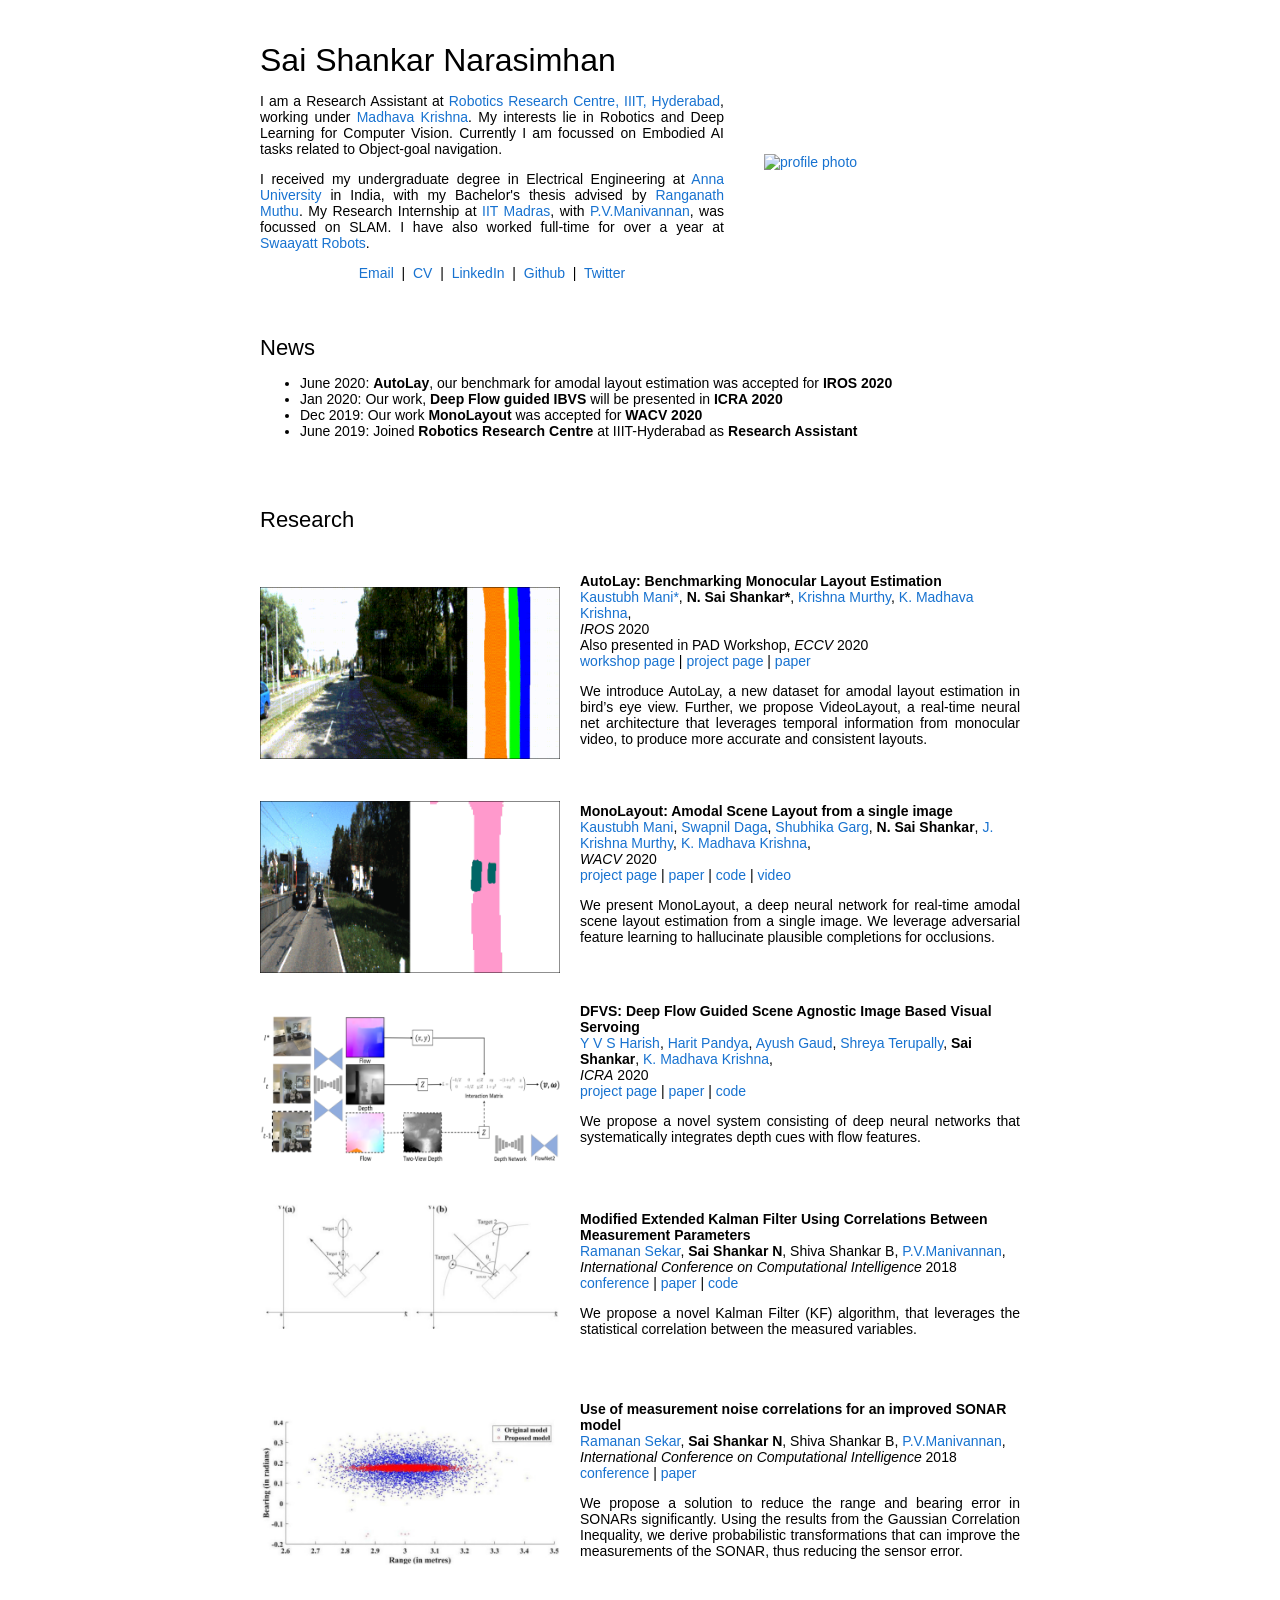
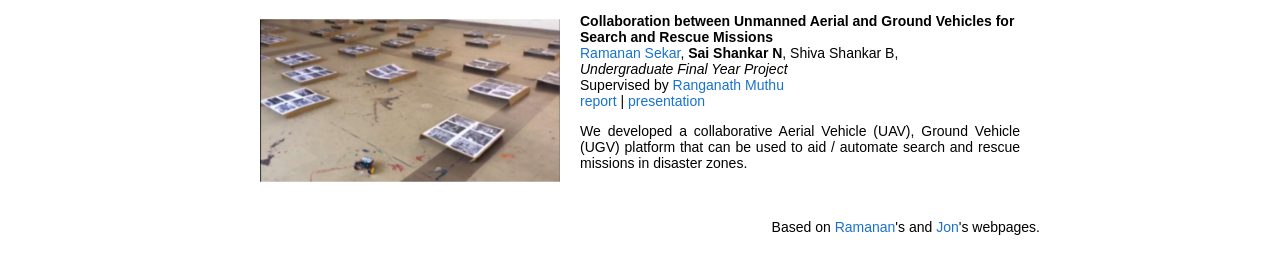
==== commit 419267fb: "updated" ====
--- a/index.html
+++ b/index.html
@@ -101,8 +101,12 @@
               <a href="https://krrish94.github.io/">Krishna Murthy</a>,
               <a href="https://www.iiit.ac.in/people/faculty/mkrishna/">K. Madhava Krishna</a>,
               <br>
-        <em>IROS</em> 2020 and Perception for Autonomous Driving, <em>ECCV-W</em> 2020  
-              <br>
+        <em>IROS</em> 2020   
+              <br>
+              Also presented in PAD Workshop, <em>ECCV</em> 2020
+              <br>
+              <a href="https://sites.google.com/view/pad2020">workshop page</a>
+              |
               <a href="https://hbutsuak95.github.io/AutoLay/">project page</a> 
               | 
               <a href="https://ras.papercept.net/proceedings/IROS20/0986.pdf">paper</a>
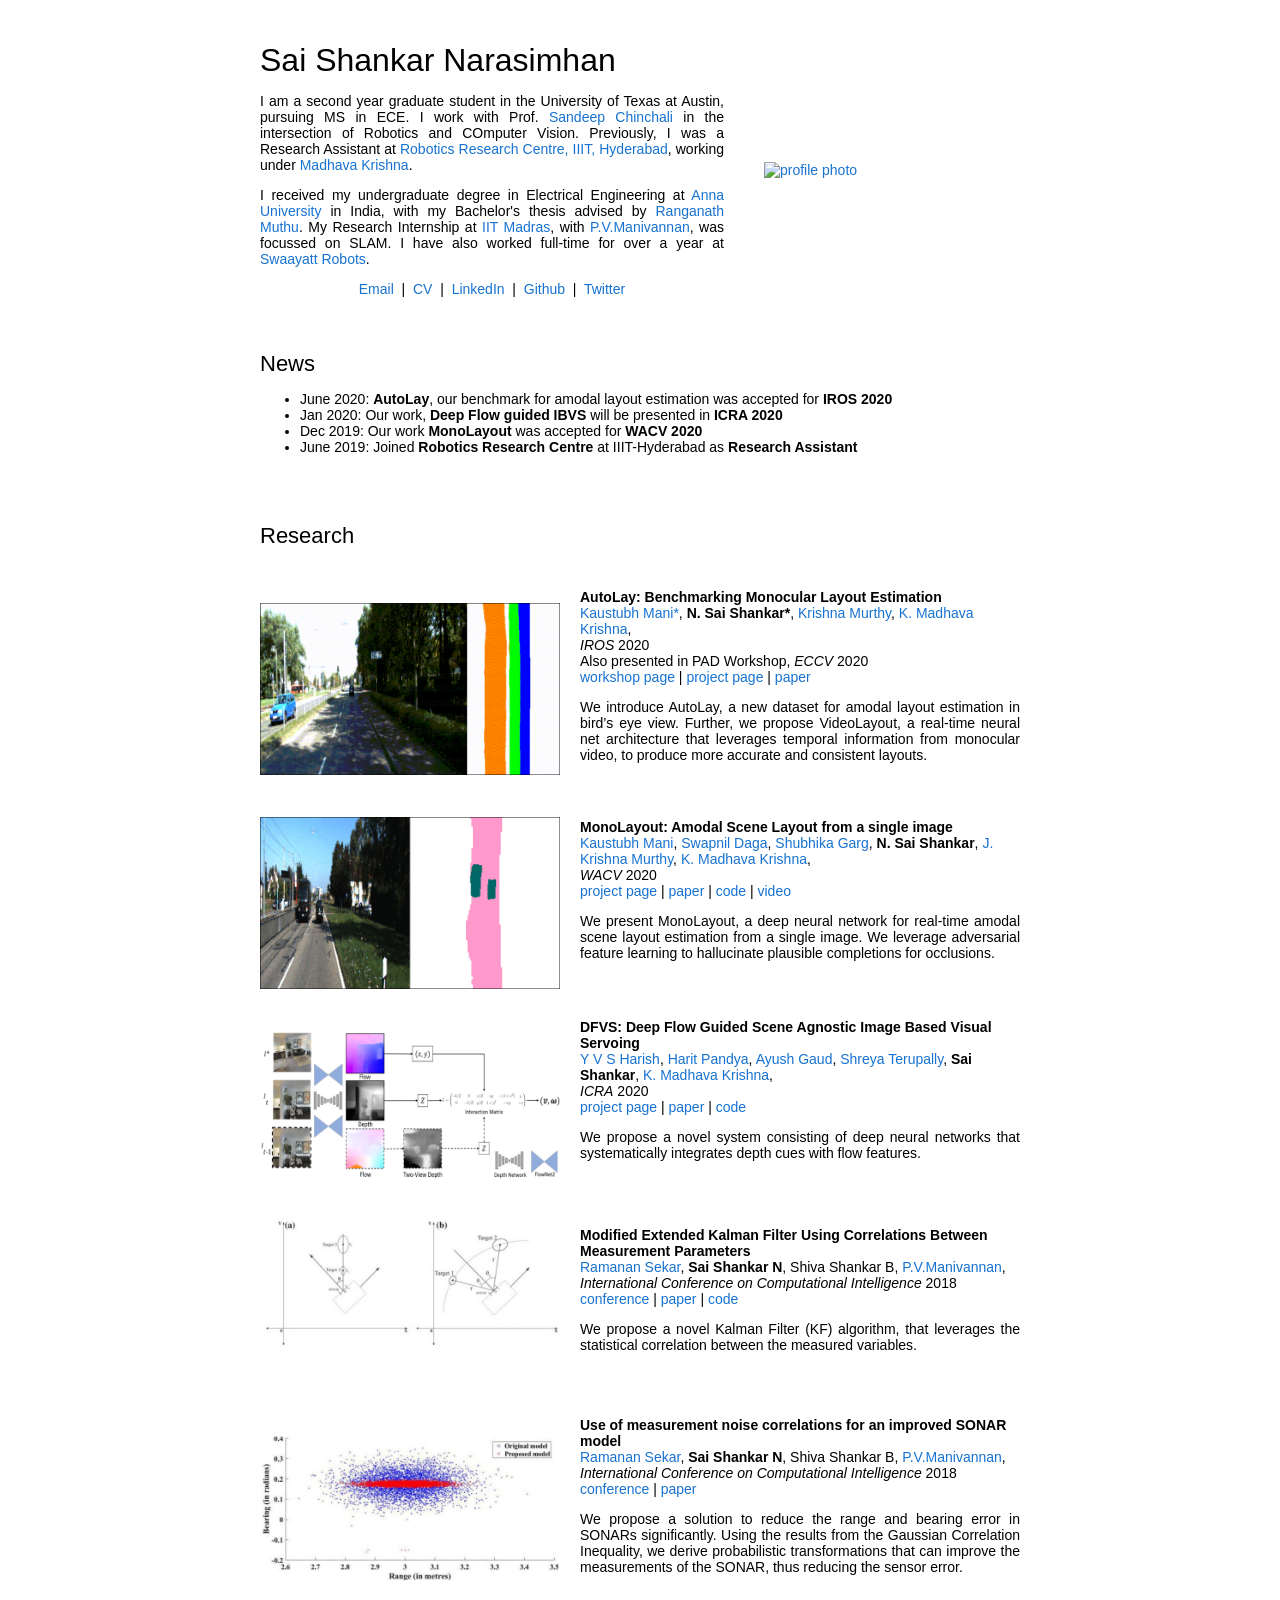
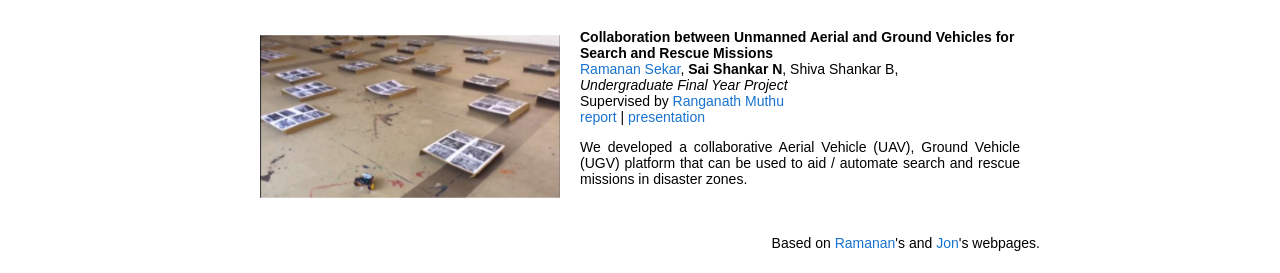
==== commit 56549b4d: "Updated to UT" ====
--- a/index.html
+++ b/index.html
@@ -30,7 +30,7 @@
               <p style="text-align:justify">
                 <name>Sai Shankar Narasimhan</name>
               </p>
-              <p style="text-align:justify">I am a Research Assistant at <a href="https://robotics.iiit.ac.in/">Robotics Research Centre, IIIT, Hyderabad</a>, working under <a href="https://www.iiit.ac.in/people/faculty/mkrishna/">Madhava Krishna</a>. My interests lie in Robotics and Deep Learning for Computer Vision. Currently I am focussed on Embodied AI tasks related to Object-goal navigation.</p>
+              <p style="text-align:justify">I am a second year graduate student in the University of Texas at Austin, pursuing MS in ECE. I work with Prof. <a href="https://www.ece.utexas.edu/people/faculty/sandeep-chinchali">Sandeep Chinchali</a> in the intersection of Robotics and COmputer Vision. Previously, I was a Research Assistant at <a href="https://robotics.iiit.ac.in/">Robotics Research Centre, IIIT, Hyderabad</a>, working under <a href="https://www.iiit.ac.in/people/faculty/mkrishna/">Madhava Krishna</a>. </p>
 
               <p style="text-align:justify">I received my undergraduate degree in Electrical Engineering at <a href="https://www.annauniv.edu/">Anna University</a> in India, with my Bachelor's thesis advised by <a href="https://www.linkedin.com/in/ranganath-muthu/">Ranganath Muthu</a>. My Research Internship at <a href="https://www.iitm.ac.in/">IIT Madras</a>, with <a href="https://mech.iitm.ac.in/meiitm/personnal/dr-p-v-manivannan/">P.V.Manivannan</a>, was focussed on SLAM. I have also worked full-time for over a year at <a href="http://www.swaayatt-robots.com/">Swaayatt Robots</a>.
               </p>
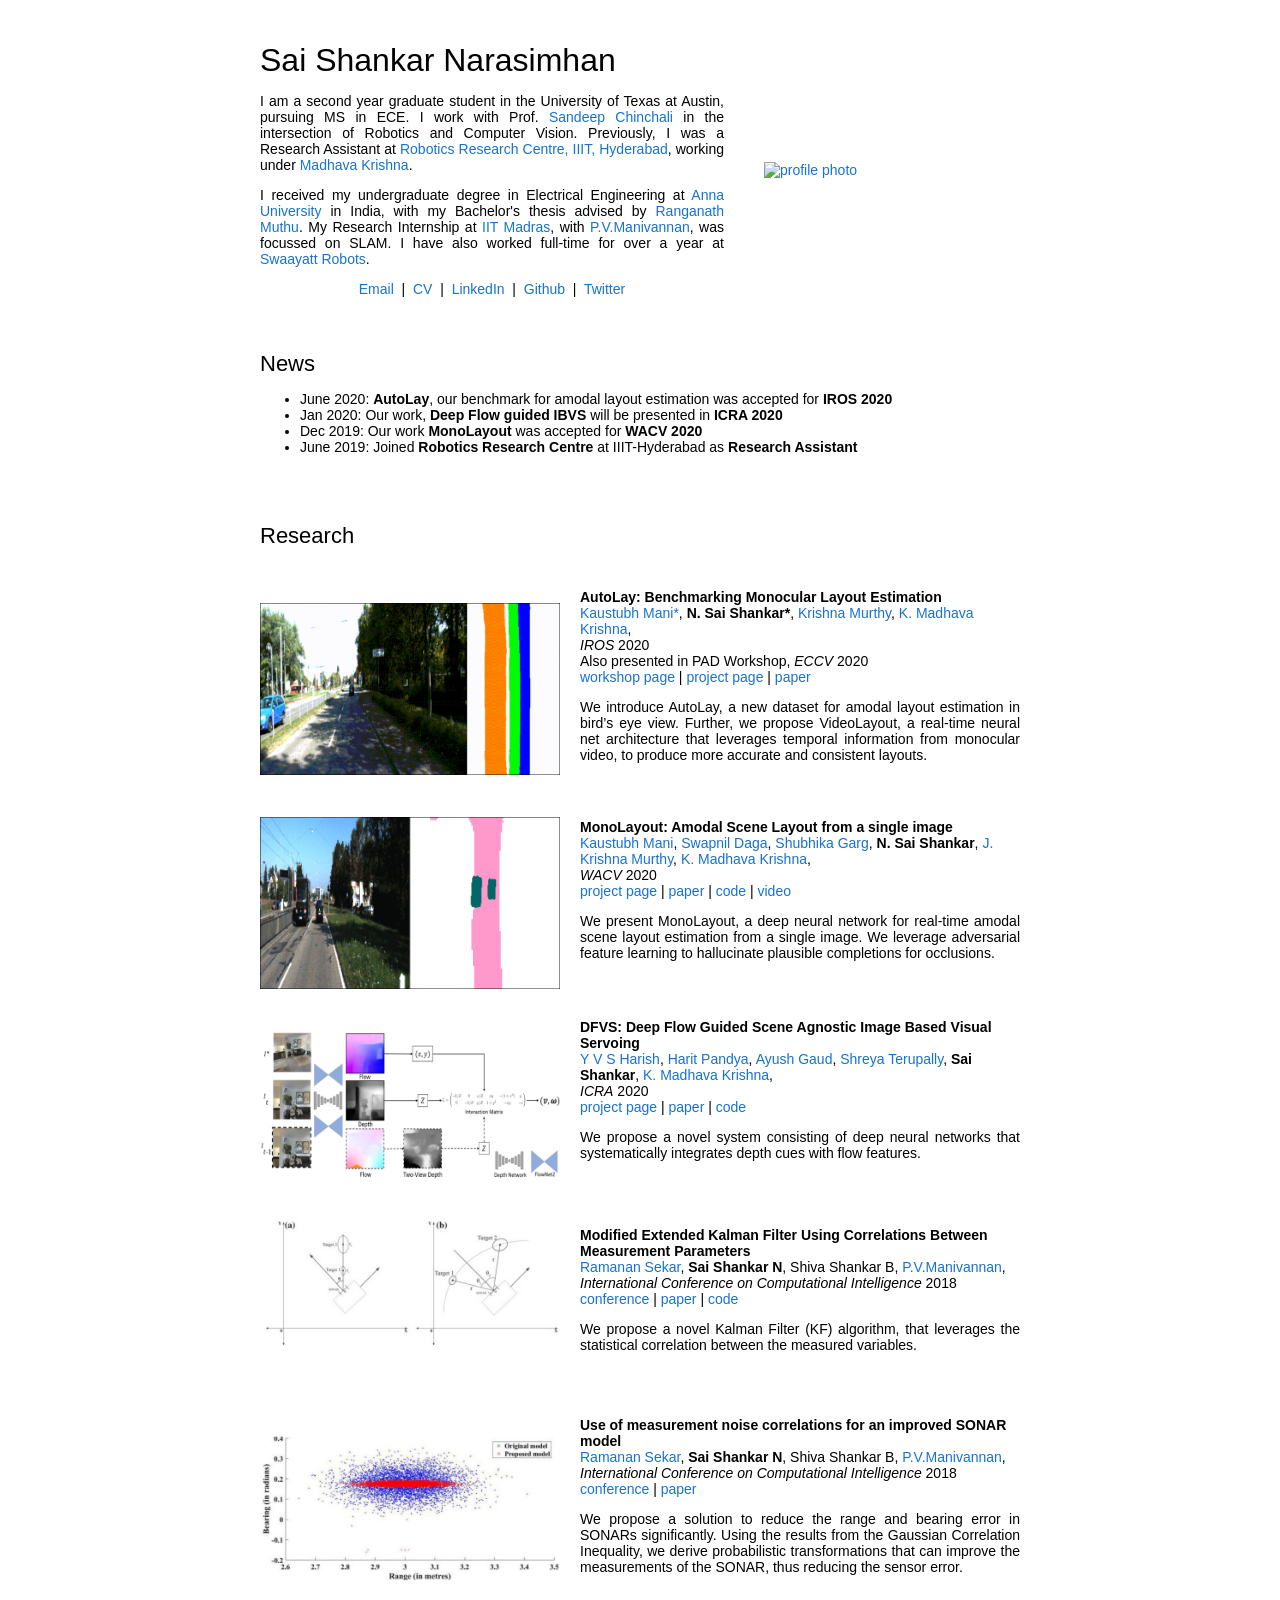
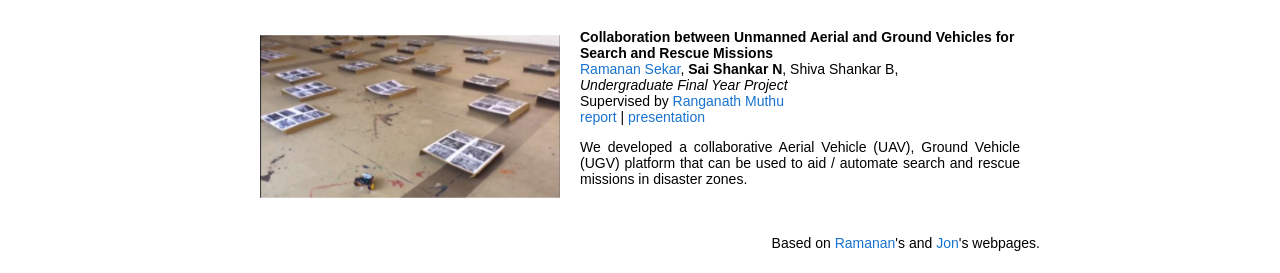
==== commit d97cdf2c: "Update index.html" ====
--- a/index.html
+++ b/index.html
@@ -30,7 +30,7 @@
               <p style="text-align:justify">
                 <name>Sai Shankar Narasimhan</name>
               </p>
-              <p style="text-align:justify">I am a second year graduate student in the University of Texas at Austin, pursuing MS in ECE. I work with Prof. <a href="https://www.ece.utexas.edu/people/faculty/sandeep-chinchali">Sandeep Chinchali</a> in the intersection of Robotics and COmputer Vision. Previously, I was a Research Assistant at <a href="https://robotics.iiit.ac.in/">Robotics Research Centre, IIIT, Hyderabad</a>, working under <a href="https://www.iiit.ac.in/people/faculty/mkrishna/">Madhava Krishna</a>. </p>
+              <p style="text-align:justify">I am a second year graduate student in the University of Texas at Austin, pursuing MS in ECE. I work with Prof. <a href="https://www.ece.utexas.edu/people/faculty/sandeep-chinchali">Sandeep Chinchali</a> in the intersection of Robotics and Computer Vision. Previously, I was a Research Assistant at <a href="https://robotics.iiit.ac.in/">Robotics Research Centre, IIIT, Hyderabad</a>, working under <a href="https://www.iiit.ac.in/people/faculty/mkrishna/">Madhava Krishna</a>. </p>
 
               <p style="text-align:justify">I received my undergraduate degree in Electrical Engineering at <a href="https://www.annauniv.edu/">Anna University</a> in India, with my Bachelor's thesis advised by <a href="https://www.linkedin.com/in/ranganath-muthu/">Ranganath Muthu</a>. My Research Internship at <a href="https://www.iitm.ac.in/">IIT Madras</a>, with <a href="https://mech.iitm.ac.in/meiitm/personnal/dr-p-v-manivannan/">P.V.Manivannan</a>, was focussed on SLAM. I have also worked full-time for over a year at <a href="http://www.swaayatt-robots.com/">Swaayatt Robots</a>.
               </p>
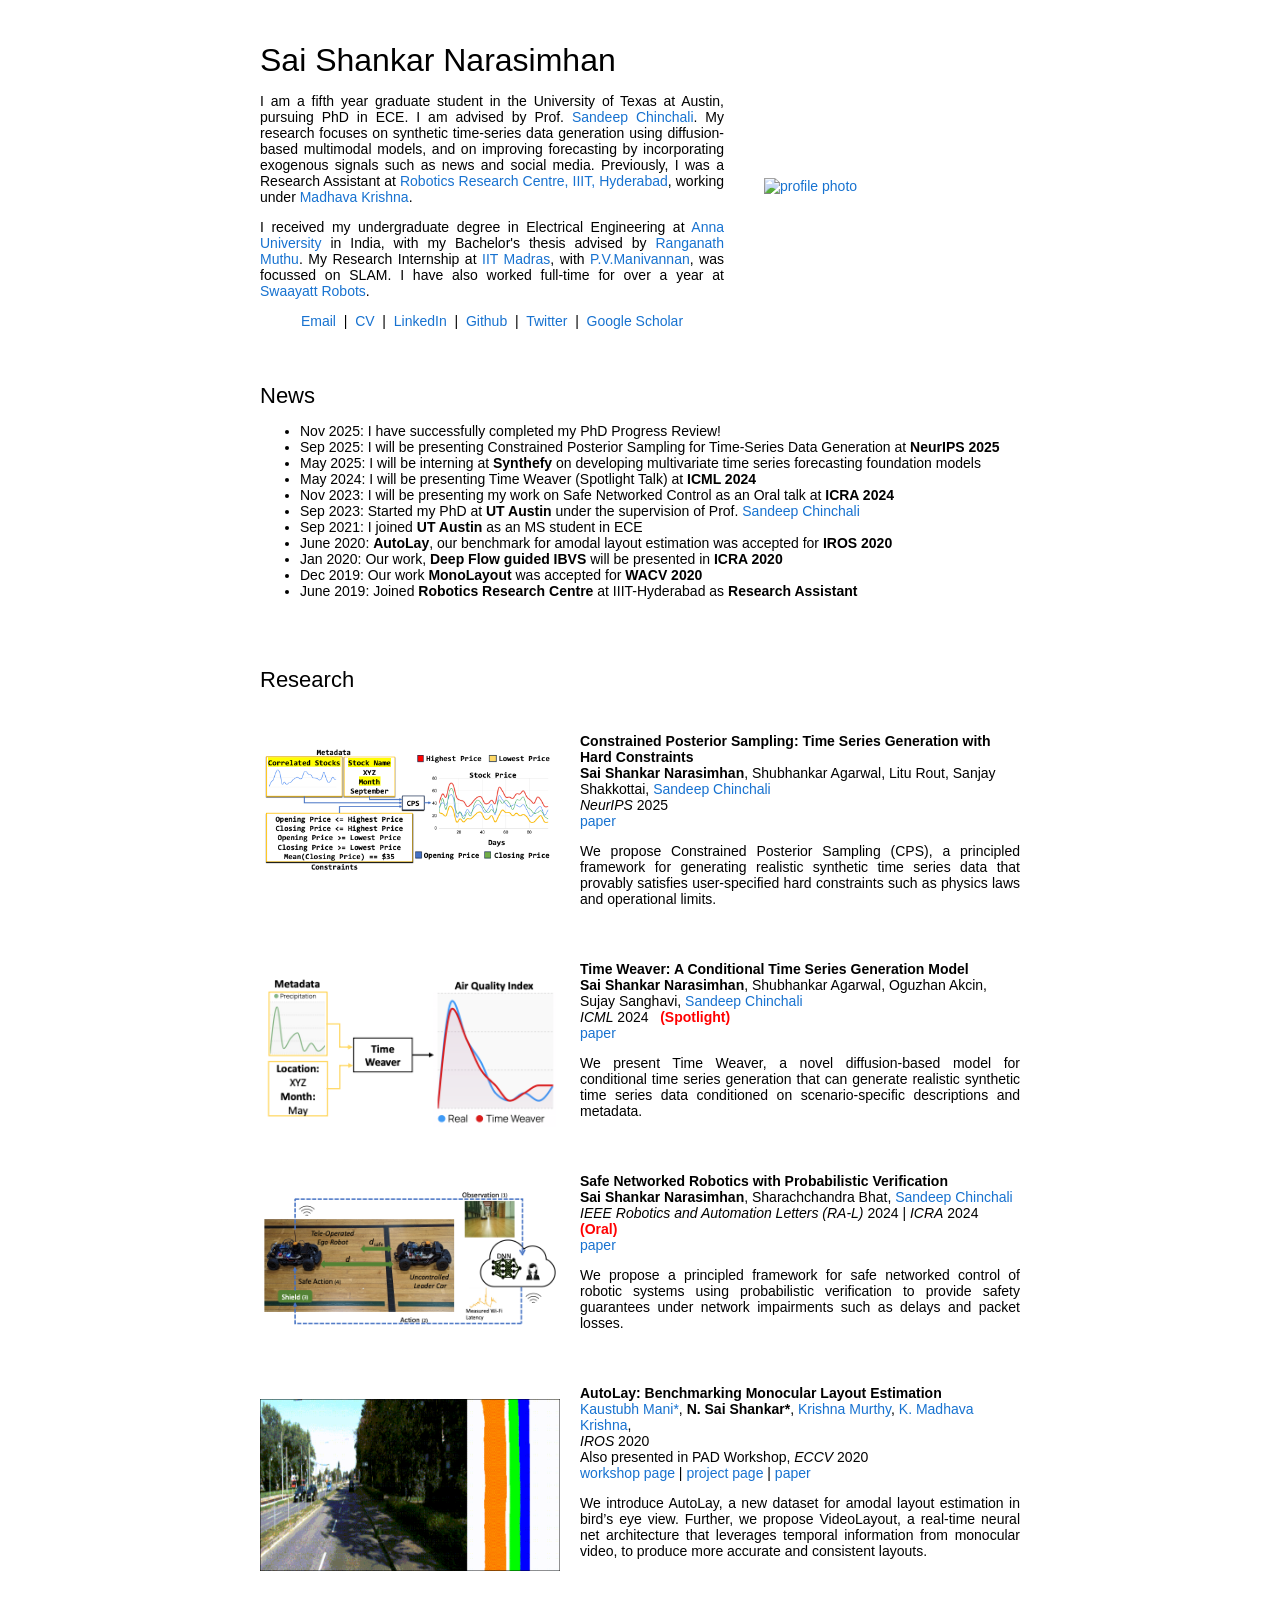
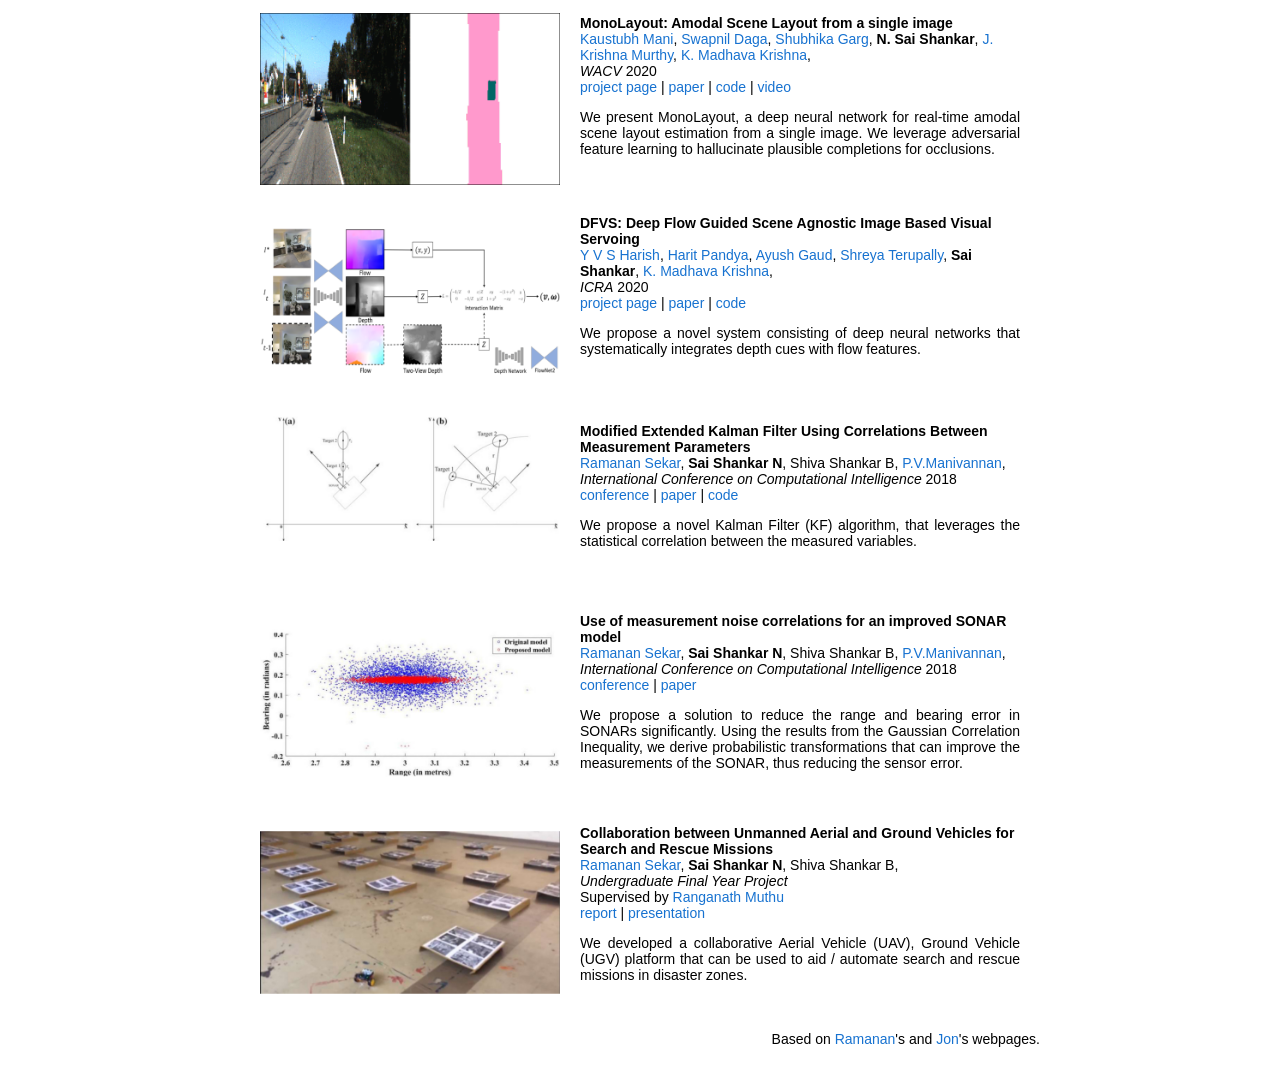
==== commit 129727a6: "added latest changes" ====
--- a/index.html
+++ b/index.html
@@ -30,7 +30,7 @@
               <p style="text-align:justify">
                 <name>Sai Shankar Narasimhan</name>
               </p>
-              <p style="text-align:justify">I am a second year graduate student in the University of Texas at Austin, pursuing MS in ECE. I work with Prof. <a href="https://www.ece.utexas.edu/people/faculty/sandeep-chinchali">Sandeep Chinchali</a> in the intersection of Robotics and Computer Vision. Previously, I was a Research Assistant at <a href="https://robotics.iiit.ac.in/">Robotics Research Centre, IIIT, Hyderabad</a>, working under <a href="https://www.iiit.ac.in/people/faculty/mkrishna/">Madhava Krishna</a>. </p>
+              <p style="text-align:justify">I am a fifth year graduate student in the University of Texas at Austin, pursuing PhD in ECE. I am advised by Prof. <a href="https://www.ece.utexas.edu/people/faculty/sandeep-chinchali">Sandeep Chinchali</a>. My research focuses on synthetic time-series data generation using diffusion-based multimodal models, and on improving forecasting by incorporating exogenous signals such as news and social media. Previously, I was a Research Assistant at <a href="https://robotics.iiit.ac.in/">Robotics Research Centre, IIIT, Hyderabad</a>, working under <a href="https://www.iiit.ac.in/people/faculty/mkrishna/">Madhava Krishna</a>. </p>
 
               <p style="text-align:justify">I received my undergraduate degree in Electrical Engineering at <a href="https://www.annauniv.edu/">Anna University</a> in India, with my Bachelor's thesis advised by <a href="https://www.linkedin.com/in/ranganath-muthu/">Ranganath Muthu</a>. My Research Internship at <a href="https://www.iitm.ac.in/">IIT Madras</a>, with <a href="https://mech.iitm.ac.in/meiitm/personnal/dr-p-v-manivannan/">P.V.Manivannan</a>, was focussed on SLAM. I have also worked full-time for over a year at <a href="http://www.swaayatt-robots.com/">Swaayatt Robots</a>.
               </p>
@@ -40,7 +40,8 @@
                 <a href="data/resume_1.pdf">CV</a> &nbsp|&nbsp
                 <a href="www.linkedin.com/in/sai-shankar-narasimhan">LinkedIn</a> &nbsp|&nbsp
                 <a href="https://github.com/saishankarn">Github</a> &nbsp|&nbsp
-                <a href="https://twitter.com/nsai_shankar">Twitter</a>
+                <a href="https://twitter.com/nsai_shankar">Twitter</a> &nbsp|&nbsp
+                <a href="https://scholar.google.com/citations?user=y0jHk04AAAAJ&hl=en">Google Scholar</a>
               </p>
             </td>
             <td style="padding:2.5%;width:70%;max-width:40%">
@@ -53,6 +54,13 @@
             <td style="padding:20px;width:100%;vertical-align:middle">
               <heading>News</heading>
               <ul>
+                <li>Nov 2025: I have successfully completed my PhD Progress Review!</li>
+                <li>Sep 2025: I will be presenting Constrained Posterior Sampling for Time-Series Data Generation at <b>NeurIPS 2025</b></li>
+                <li>May 2025: I will be interning at <b>Synthefy</b> on developing multivariate time series forecasting foundation models</li>
+                <li>May 2024: I will be presenting Time Weaver (Spotlight Talk) at <b>ICML 2024</b></li>
+                <li>Nov 2023: I will be presenting my work on Safe Networked Control as an Oral talk at <b>ICRA 2024</b></li>
+                <li>Sep 2023: Started my PhD at <b>UT Austin</b> under the supervision of Prof. <a href="https://www.ece.utexas.edu/people/faculty/sandeep-chinchali">Sandeep Chinchali</a></li>
+                <li>Sep 2021: I joined <b>UT Austin</b> as an MS student in ECE</li>
                 <li>June 2020: <b>AutoLay</b>, our benchmark for amodal layout estimation was accepted for <b>IROS 2020</b></li>
                 <li>Jan 2020: Our work, <b>Deep Flow guided IBVS</b> will be presented in <b>ICRA 2020</b></li>
                 <li>Dec 2019: Our work <b>MonoLayout</b> was accepted for <b>WACV 2020</b></li>
@@ -69,6 +77,73 @@
           <tr>
             <td style="padding:20px;width:20%;vertical-align:middle">
               <heading>Research</heading>
+            </td>
+          </tr>
+
+
+          <tr>
+            <td style="padding:20px;width:40%;vertical-align:justify">
+              <div class="one">
+                <img src="images/cps.png" width="300">
+              </div>
+            </td>
+            <td style="padding:20px;width:60%;vertical-align:justify">
+                <papertitle>Constrained Posterior Sampling: Time Series Generation with Hard Constraints</papertitle>
+              <br>
+              <strong>Sai Shankar Narasimhan</strong>,
+              Shubhankar Agarwal,
+              Litu Rout,
+              Sanjay Shakkottai,
+              <a href="https://www.ece.utexas.edu/people/faculty/sandeep-chinchali">Sandeep Chinchali</a>
+              <br>
+        <em>NeurIPS</em> 2025
+              <br>
+              <a href="https://arxiv.org/abs/2410.12652">paper</a>
+              <p style="text-align:justify">We propose Constrained Posterior Sampling (CPS), a principled framework for generating realistic synthetic time series data that provably satisfies user-specified hard constraints such as physics laws and operational limits.</p>
+            </td>
+          </tr>
+
+
+          <tr>
+            <td style="padding:20px;width:40%;vertical-align:justify">
+              <div class="one">
+                <img src="images/timeweaver.png" width="300">
+              </div>
+            </td>
+            <td style="padding:20px;width:60%;vertical-align:justify">
+                <papertitle>Time Weaver: A Conditional Time Series Generation Model</papertitle>
+              <br>
+              <strong>Sai Shankar Narasimhan</strong>,
+              Shubhankar Agarwal,
+              Oguzhan Akcin,
+              Sujay Sanghavi,
+              <a href="https://www.ece.utexas.edu/people/faculty/sandeep-chinchali">Sandeep Chinchali</a>
+              <br>
+        <em>ICML</em> 2024 &nbsp <font color="red"><strong>(Spotlight)</strong></font>
+              <br>
+              <a href="https://arxiv.org/abs/2403.02682">paper</a>
+              <p style="text-align:justify">We present Time Weaver, a novel diffusion-based model for conditional time series generation that can generate realistic synthetic time series data conditioned on scenario-specific descriptions and metadata.</p>
+            </td>
+          </tr>
+
+
+          <tr>
+            <td style="padding:20px;width:40%;vertical-align:justify">
+              <div class="one">
+                <img src="images/safe_networked_control.png" width="300">
+              </div>
+            </td>
+            <td style="padding:20px;width:60%;vertical-align:justify">
+                <papertitle>Safe Networked Robotics with Probabilistic Verification</papertitle>
+              <br>
+              <strong>Sai Shankar Narasimhan</strong>,
+              Sharachchandra Bhat,
+              <a href="https://www.ece.utexas.edu/people/faculty/sandeep-chinchali">Sandeep Chinchali</a>
+              <br>
+        <em>IEEE Robotics and Automation Letters (RA-L)</em> 2024 | <em>ICRA</em> 2024 &nbsp <font color="red"><strong>(Oral)</strong></font>
+              <br>
+              <a href="https://ieeexplore.ieee.org/abstract/document/10347353/">paper</a>
+              <p style="text-align:justify">We propose a principled framework for safe networked control of robotic systems using probabilistic verification to provide safety guarantees under network impairments such as delays and packet losses.</p>
             </td>
           </tr>
 
